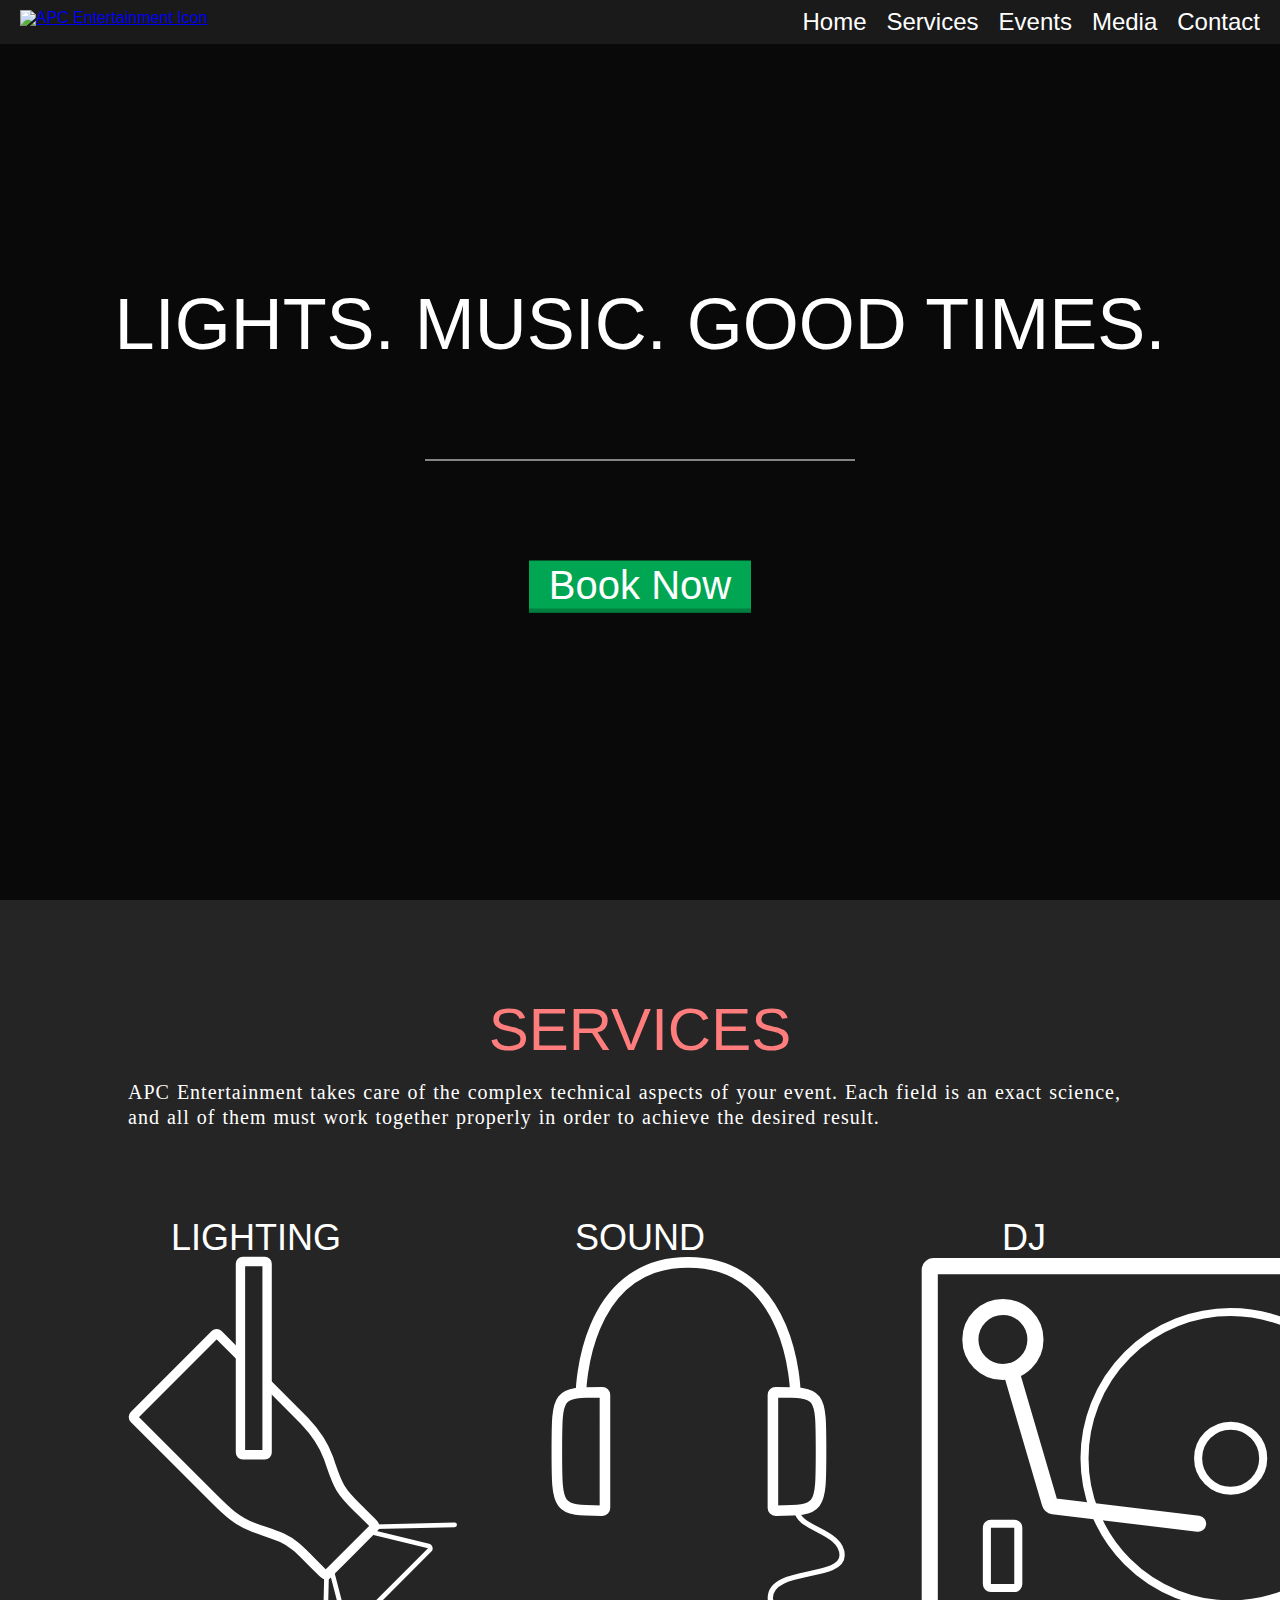
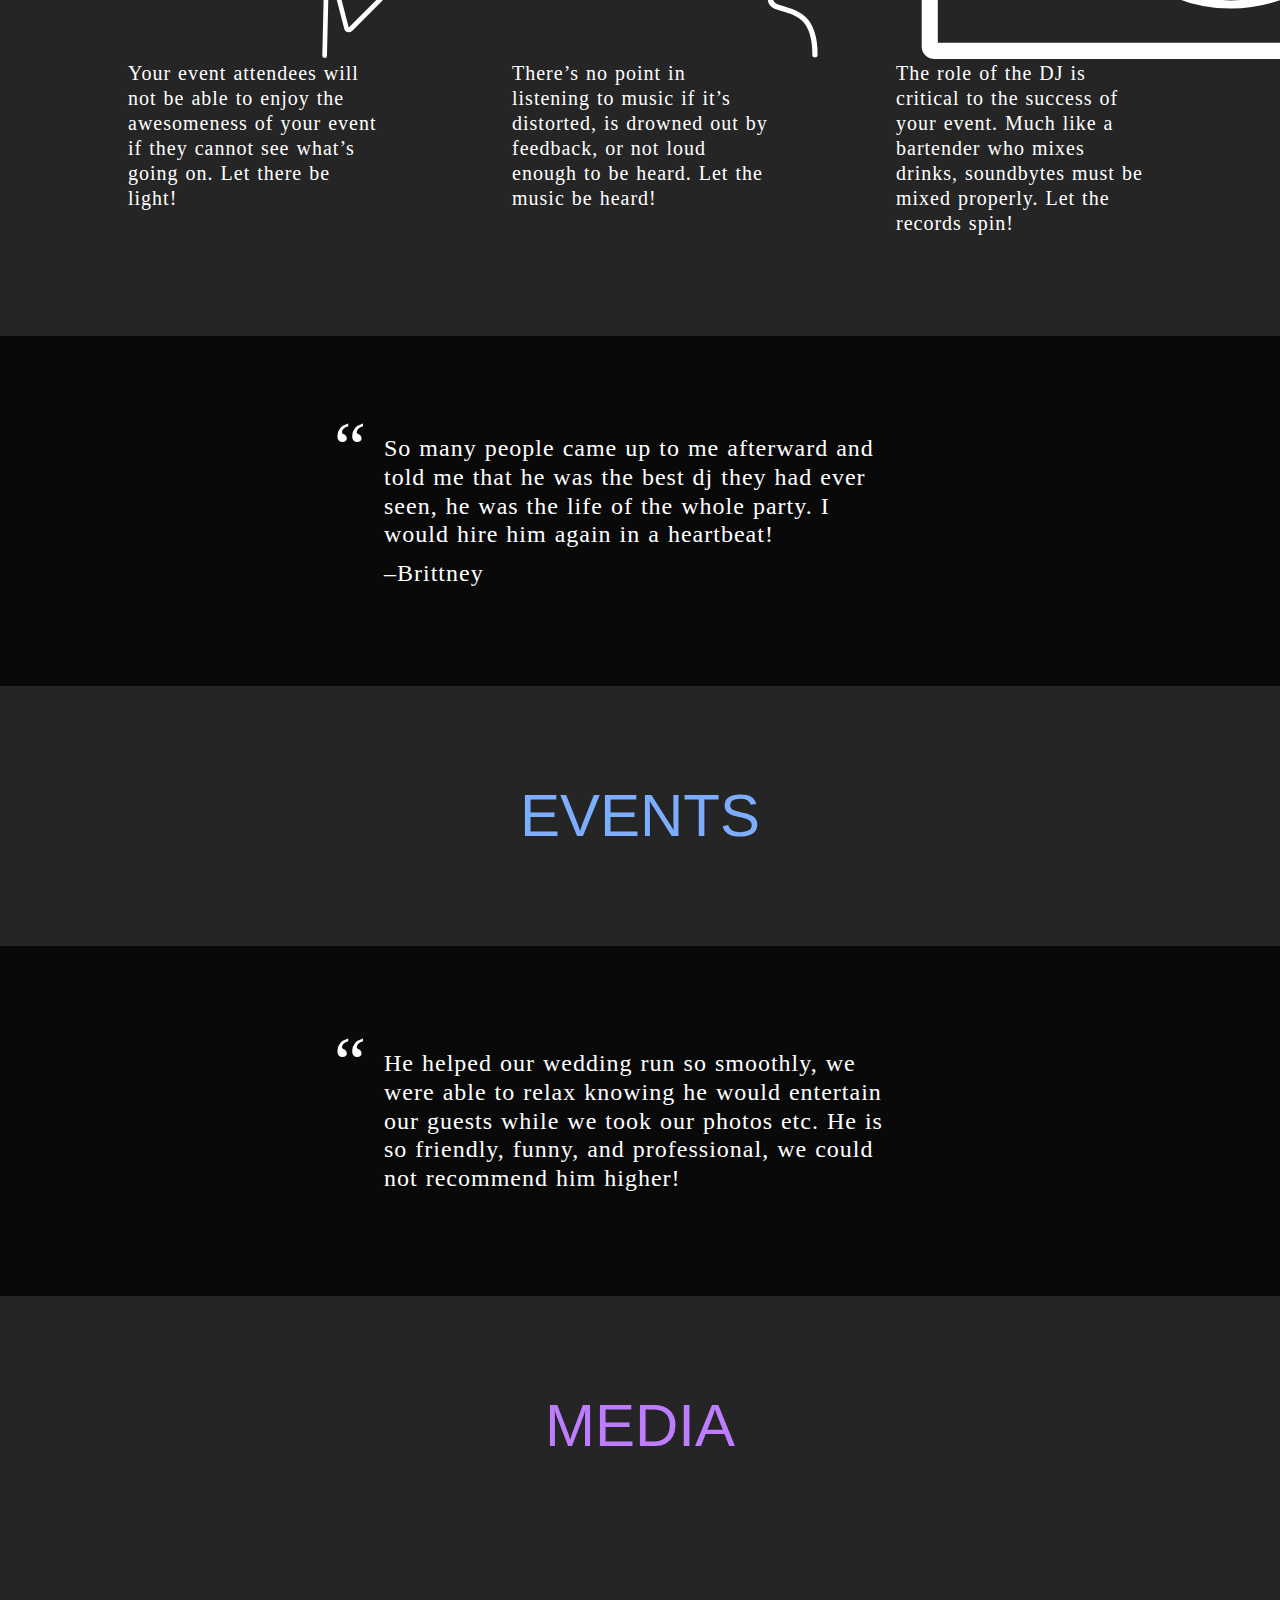
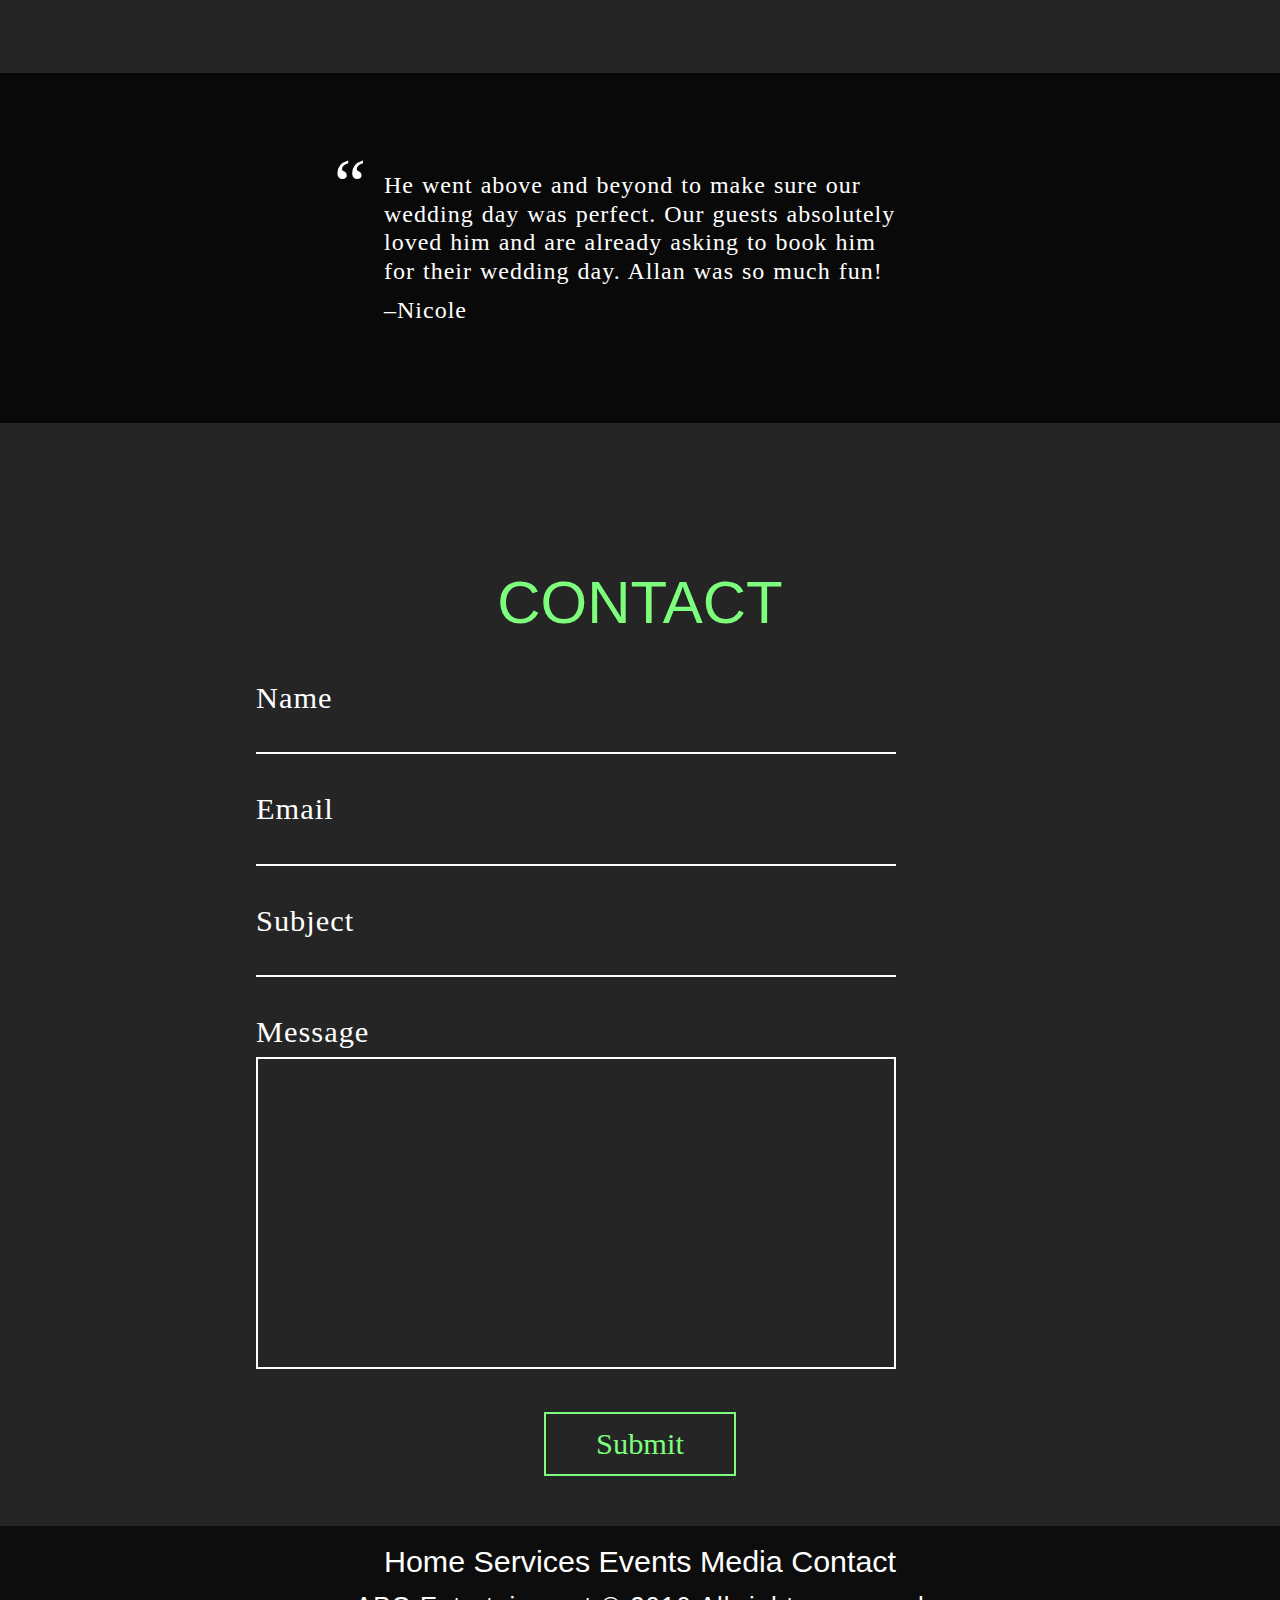
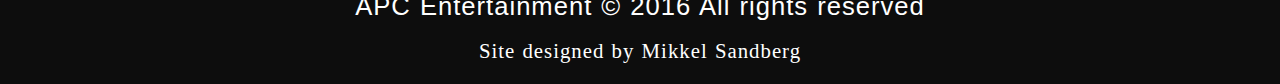
==== index.html @ 5a333c70 "Adding new icons; starting responsive styling" ====
<!DOCTYPE html>
<html lang="en">
<head>
	<meta charset="UTF-8">
	<title>APC Entertainment | DJ and Lighting Services</title>

	<!-- lightbox styles -->
	<link rel="stylesheet" href="stylesheets/lightbox.min.css">
	<!-- calendar styles -->
	<link rel="stylesheet" href="stylesheets/fullcalendar.min.css">
	<!-- main styles - master override -->
	<link href="stylesheets/screen.css" media="screen, projection" rel="stylesheet" type="text/css" />
</head>
<body>
	<nav class="navOuterWrapper">
		<a href="#top" class="homeLink"><img src="images/apc-icon.svg" id="homeIcon" alt="APC Entertainment Icon"></a>
		<!-- <object data="images/apc-icon.svg" type="image/svg+xml" id="homeIcon"><a href="#top" class="homeLink">APC Entertainment</a></object> -->
		<ul class="navInnerWrapper">
			<li class="navItem"><a href="#top">Home</a></li>
			<li class="navItem"><a href="#services">Services</a></li>
			<li class="navItem"><a href="#events">Events</a></li>
			<li class="navItem"><a href="#media">Media</a></li>
			<li class="navItem"><a href="#contact">Contact</a></li>
		</ul>
	</nav>

	<section class="splashSection" id="top">
		<div class="splashBackgroundWrapper"></div>
		<div class="splashTextWrapper">
			<h1>Lights. Music. Good Times.</h1>
			<div class="ctaButtonOuterWrapper">
				<div class="ctaButtonInnerWrapper"><a href="#events">Book Now</a></div>
			</div>
		</div>
	</section>

	<section class="servicesSection" id="services">
		<article class="sectionHeaderWrapper">
			<h2>Services</h2>
			<p class="headerDescription">APC Entertainment takes care of the complex technical aspects of your event. Each field is an exact science, and all of them must work together properly in order to achieve the desired result.</p>
		</article>
		<article class="servicesBlockWrapper">
			<div class="servicesBlock">
				<h3>Lighting</h3>
				<img src="images/lights-icon.svg" alt="lighting icon">
				<p class="servicesDescription">Your event attendees will not be able to enjoy the awesomeness of your event if they cannot see what’s going on. Let there be light!</p>
			</div>
			<div class="servicesBlock">
				<h3>Sound</h3>
				<img src="images/sound-icon.svg" alt="sound icon">
				<p class="servicesDescription">There’s no point in listening to music if it’s distorted, is drowned out by feedback, or not loud enough to be heard. Let the music be heard!</p>
			</div>
			<div class="servicesBlock">
				<h3>DJ</h3>
				<img src="images/dj-icon.svg" alt="dj icon">
				<p class="servicesDescription">The role of the DJ is critical to the success of your event. Much like a bartender who mixes drinks, soundbytes must be mixed properly. Let the records spin!</p>
			</div>
		</article>
	</section>

	<section class="testimonialSection">
		<div class="testimonialBackgroundWrapper" id="testimonialBackgroundWrapper1"></div>
		<blockquote class="testimonialText">So many people came up to me afterward and told me that he was the best dj they had ever seen, he was the life of the whole party. I would hire him again in a heartbeat!<span class="testimonialByline">&ndash;Brittney</span></blockquote>
	</section>

	<section class="eventsSection" id="events">
		<article class="sectionHeaderWrapper">
			<h2>Events</h2>

			<div id="calendar"></div>
		</article>
	</section>

	<section class="testimonialSection">
		<div class="testimonialBackgroundWrapper" id="testimonialBackgroundWrapper2"></div>
		<blockquote class="testimonialText">He helped our wedding run so smoothly, we were able to relax knowing he would entertain our guests while we took our photos etc. He is so friendly, funny, and professional, we could not recommend him higher!</blockquote>
	</section>

	<section class="mediaSection" id="media">
		<article class="sectionHeaderWrapper">
			<h2>Media</h2>
		</article>

		<article class="imageRow">
			<a href="images/apc-photo1.jpg" data-lightbox="apcPhotos"><img src="images/apc-photo1-thumbnail.jpg" alt=""></a>
			<a href="images/apc-photo2.jpg" data-lightbox="apcPhotos"><img src="images/apc-photo2-thumbnail.jpg" alt=""></a>
			<a href="images/apc-photo3.jpg" data-lightbox="apcPhotos"><img src="images/apc-photo3-thumbnail.jpg" alt=""></a>
			<a href="images/apc-photo4.jpg" data-lightbox="apcPhotos"><img src="images/apc-photo4-thumbnail.jpg" alt=""></a>
		</article>

		<article class="imageRow">
			<a href="images/apc-photo1.jpg" data-lightbox="apcPhotos"><img src="images/apc-photo1-thumbnail.jpg" alt=""></a>
			<a href="images/apc-photo2.jpg" data-lightbox="apcPhotos"><img src="images/apc-photo2-thumbnail.jpg" alt=""></a>
			<a href="images/apc-photo3.jpg" data-lightbox="apcPhotos"><img src="images/apc-photo3-thumbnail.jpg" alt=""></a>
			<a href="images/apc-photo4.jpg" data-lightbox="apcPhotos"><img src="images/apc-photo4-thumbnail.jpg" alt=""></a>
		</article>

		<article class="imageRow">
			<a href="images/apc-photo1.jpg" data-lightbox="apcPhotos"><img src="images/apc-photo1-thumbnail.jpg" alt=""></a>
			<a href="images/apc-photo2.jpg" data-lightbox="apcPhotos"><img src="images/apc-photo2-thumbnail.jpg" alt=""></a>
			<a href="images/apc-photo3.jpg" data-lightbox="apcPhotos"><img src="images/apc-photo3-thumbnail.jpg" alt=""></a>
			<a href="images/apc-photo4.jpg" data-lightbox="apcPhotos"><img src="images/apc-photo4-thumbnail.jpg" alt=""></a>
		</article>
	</section>

	<section class="testimonialSection">
		<div class="testimonialBackgroundWrapper" id="testimonialBackgroundWrapper3"></div>
		<blockquote class="testimonialText">He went above and beyond to make sure our wedding day was perfect. Our guests absolutely loved him and are already asking to book him for their wedding day. Allan was so much fun!<span class="testimonialByline">&ndash;Nicole</span></blockquote>
	</section>

	<section class="contactSection" id="contact">
		<article class="sectionHeaderWrapper">
			<h2>Contact</h2>
			<form class="invalid" id="contactForm" action="" method="post">
				<div class="contactFormSection" id="nameContactSection">
					<label for="name">Name</label>
					<input type="text" name="name" id="name">
					<p class="errorMessage">This is a required field</p>
				</div>
				<div class="contactFormSection" id="emailContactSection">
					<label for="email">Email</label>
					<input type="email" name="email" id="email" autocomplete="email">
					<p class="errorMessage">Please enter a valid email</p>
				</div>
				<div class="contactFormSection" id="subjectContactSection">
					<label for="subject">Subject</label>
					<input type="text" name="subject" id="subject">
					<p class="errorMessage">This is a required field</p>
				</div>
				<div class="contactFormSection" id="messageContactSection">
					<label for="message">Message</label>
					<textarea id="message" rows="12"></textarea>
					<p class="errorMessage">This is a required field</p>
				</div>
				<div class="contactFormSection" id="submitContactSection">
					<button class="" type="submit">Submit</button>
				</div>
			</form>
		</article>
	</section>

	<footer>
		<ul class="siteMap">
			<li><a href="#top">Home</a></li>
			<li><a href="#services">Services</a></li>
			<li><a href="#events">Events</a></li>
			<li><a href="#media">Media</a></li>
			<li><a href="#contact">Contact</a></li>
		</ul>
		<p class="copyright">APC Entertainment &copy; 2016 All rights reserved</p>
		<p class="byline">Site designed by <a href="http://mikkelsandberg.com" target="_blank">Mikkel Sandberg</a></p>
	</footer>
	
	<!-- jQuery -->
	<script src="js/jquery-2.2.1.min.js"></script>

	<!-- live reload script -->
	<script src="js/live-reload.js"></script>

	<!-- Smoothscroll: https://css-tricks.com/snippets/jquery/smooth-scrolling/ -->
	<script src="js/smooth-scroll.js"></script>

	<!-- lightbox: http://lokeshdhakar.com/projects/lightbox2/ -->
	<script src="js/lightbox.min.js"></script>

	<script>
		lightbox.option({
			'wrapAround': true,
			'disableScrolling': true
		})
	</script>

	<!-- calendar: http://fullcalendar.io/ -->
	<script src="js/moment.min.js"></script>
	<script src="js/fullcalendar.min.js"></script>
	<script src="js/gcal.js"></script>
	<!-- initialize calendar -->
	<script src="js/calendar-init.js"></script>

	<!-- Main page script -->
	<script src="js/page.js"></script>

	<script src="https://use.typekit.net/hqg4hfr.js"></script>
	<script>try{Typekit.load({ async: true });}catch(e){}</script>
</body>
</html>
---- stylesheets/screen.css ----
@charset "UTF-8";
/* Welcome to Compass.
 * In this file you should write your main styles. (or centralize your imports)
 * Import this file using the following HTML or equivalent:
 * <link href="/stylesheets/screen.css" media="screen, projection" rel="stylesheet" type="text/css" /> */
/* line 5, C:/Program Files (x86)/compass.app/lib/ruby/compass_1.0/compass-core-1.0.3/stylesheets/compass/reset/_utilities.scss */
html, body, div, span, applet, object, iframe,
h1,
h2,
h3, h2, h3, h4, h5, h6, p, blockquote, pre,
a, abbr, acronym, address, big, cite, code,
del, dfn, em, img, ins, kbd, q, s, samp,
small, strike, strong, sub, sup, tt, var,
b, u, i, center,
dl, dt, dd, ol, ul, li,
fieldset, form, label, legend,
table, caption, tbody, tfoot, thead, tr, th, td,
article, aside, canvas, details, embed,
figure, figcaption, footer, header, hgroup,
menu, nav, output, ruby, section, summary,
time, mark, audio, video {
  margin: 0;
  padding: 0;
  border: 0;
  font: inherit;
  font-size: 100%;
  vertical-align: baseline;
}

/* line 22, C:/Program Files (x86)/compass.app/lib/ruby/compass_1.0/compass-core-1.0.3/stylesheets/compass/reset/_utilities.scss */
html {
  line-height: 1;
}

/* line 24, C:/Program Files (x86)/compass.app/lib/ruby/compass_1.0/compass-core-1.0.3/stylesheets/compass/reset/_utilities.scss */
ol, ul {
  list-style: none;
}

/* line 26, C:/Program Files (x86)/compass.app/lib/ruby/compass_1.0/compass-core-1.0.3/stylesheets/compass/reset/_utilities.scss */
table {
  border-collapse: collapse;
  border-spacing: 0;
}

/* line 28, C:/Program Files (x86)/compass.app/lib/ruby/compass_1.0/compass-core-1.0.3/stylesheets/compass/reset/_utilities.scss */
caption, th, td {
  text-align: left;
  font-weight: normal;
  vertical-align: middle;
}

/* line 30, C:/Program Files (x86)/compass.app/lib/ruby/compass_1.0/compass-core-1.0.3/stylesheets/compass/reset/_utilities.scss */
q, blockquote {
  quotes: none;
}
/* line 103, C:/Program Files (x86)/compass.app/lib/ruby/compass_1.0/compass-core-1.0.3/stylesheets/compass/reset/_utilities.scss */
q:before, q:after, blockquote:before, blockquote:after {
  content: "";
  content: none;
}

/* line 32, C:/Program Files (x86)/compass.app/lib/ruby/compass_1.0/compass-core-1.0.3/stylesheets/compass/reset/_utilities.scss */
a img {
  border: none;
}

/* line 116, C:/Program Files (x86)/compass.app/lib/ruby/compass_1.0/compass-core-1.0.3/stylesheets/compass/reset/_utilities.scss */
article, aside, details, figcaption, figure, footer, header, hgroup, main, menu, nav, section, summary {
  display: block;
}

/* line 24, ../sass/screen.scss */
h1, h2, h3 {
  font-size: 4.5em;
  text-transform: uppercase;
  text-align: center;
}

/* line 29, ../sass/screen.scss */
h2 {
  font-size: 3.75em;
}

/* line 33, ../sass/screen.scss */
h3 {
  font-size: 2.25em;
}

/* line 37, ../sass/screen.scss */
p,
blockquote,
label {
  font-family: "baskerville-urw", serif;
  font-size: 1.25em;
  line-height: 1.25em;
  word-spacing: 1px;
  letter-spacing: 1px;
}

/* line 49, ../sass/screen.scss */
body {
  font-family: "futura-pt", sans-serif;
  font-size: 16px;
  font-weight: normal;
  color: #fff;
  background-color: #252525;
}

/* line 59, ../sass/screen.scss */
section > * {
  max-width: 1280px;
  margin: 0 auto;
}

/* line 64, ../sass/screen.scss */
.navOuterWrapper {
  position: fixed;
  display: -webkit-flex;
  -webkit-justify-content: space-between;
  display: flex;
  justify-content: space-between;
  background-color: #1a1a1a;
  width: 100%;
  padding: 10px 20px;
  box-sizing: border-box;
  z-index: 100;
}

/* line 77, ../sass/screen.scss */
#homeIcon {
  height: 50px;
  position: relative;
  left: 0;
  top: 0;
}

/* line 84, ../sass/screen.scss */
.navInnerWrapper {
  -webkit-align-self: center;
  align-self: center;
}
/* line 88, ../sass/screen.scss */
.navInnerWrapper .navItem {
  float: left;
  font-size: 1.5em;
}
/* line 92, ../sass/screen.scss */
.navInnerWrapper .navItem + * {
  margin-left: 20px;
}
/* line 96, ../sass/screen.scss */
.navInnerWrapper .navItem a:link, .navInnerWrapper .navItem a:visited {
  color: #fff;
  text-decoration: none;
}

/* line 103, ../sass/screen.scss */
.splashBackgroundWrapper {
  width: 100%;
  max-width: none;
  height: 100vh;
  background-image: url(../images/splash-image.jpg);
  background-size: cover;
  background-repeat: no-repeat;
  background-position: center center;
}
/* line 112, ../sass/screen.scss */
.splashBackgroundWrapper:before {
  content: '';
  display: block;
  width: 100%;
  height: 100vh;
  background-color: #000;
  opacity: 0.75;
}

/* line 121, ../sass/screen.scss */
.splashTextWrapper {
  position: absolute;
  width: 100%;
  max-width: none;
  left: 50%;
  top: 50%;
  transform: translate(-50%, -50%);
  text-align: center;
}

/* line 130, ../sass/screen.scss */
.ctaButtonOuterWrapper {
  width: 430px;
  margin: 100px auto 0;
  border-top: 1px solid #fff;
  padding-top: 100px;
}

/* line 136, ../sass/screen.scss */
.ctaButtonInnerWrapper {
  display: inline-block;
  background-color: #00a651;
  border-bottom: 4px solid #00803e;
}
/* line 141, ../sass/screen.scss */
.ctaButtonInnerWrapper a:link, .ctaButtonInnerWrapper a:visited {
  display: inline-block;
  color: #fff;
  font-size: 2.5em;
  line-height: 1em;
  text-decoration: none;
  padding: 4px 20px;
}

/* line 151, ../sass/screen.scss */
.sectionHeaderWrapper {
  padding-top: 100px;
}
/* line 154, ../sass/screen.scss */
.sectionHeaderWrapper .headerDescription {
  margin-top: 20px;
}

/* line 160, ../sass/screen.scss */
#services .sectionHeaderWrapper,
#services .servicesBlockWrapper {
  width: 80%;
}
/* line 165, ../sass/screen.scss */
#services h2 {
  color: #ff7d7d;
}

/* line 170, ../sass/screen.scss */
#events h2 {
  color: #7cadff;
}

/* line 175, ../sass/screen.scss */
#media h2 {
  color: #be7dff;
}

/* line 180, ../sass/screen.scss */
#contact h2 {
  color: #7dff7d;
}

/* line 185, ../sass/screen.scss */
.servicesBlockWrapper {
  display: flex;
  justify-content: space-between;
  margin: 90px auto 0;
}

/* line 190, ../sass/screen.scss */
.servicesBlock {
  float: left;
  width: 25%;
}
/* line 194, ../sass/screen.scss */
.servicesBlock img {
  display: block;
  min-height: 405px;
  margin: 0 auto;
}

/* line 200, ../sass/screen.scss */
.servicesBlock:nth-child(2) {
  padding: 0 12.5%;
}

/* line 204, ../sass/screen.scss */
.testimonialSection {
  position: relative;
  margin: 100px 0 0;
  height: 350px;
}
/* line 209, ../sass/screen.scss */
.testimonialSection .testimonialBackgroundWrapper {
  width: 100%;
  max-width: none;
  height: inherit;
  background-size: cover;
  background-position: center center;
  background-repeat: no-repeat;
}
/* line 217, ../sass/screen.scss */
.testimonialSection .testimonialBackgroundWrapper:before {
  content: '';
  display: block;
  width: 100%;
  height: 100%;
  background-color: #000;
  opacity: 0.75;
}
/* line 226, ../sass/screen.scss */
.testimonialSection .testimonialBackgroundWrapper#testimonialBackgroundWrapper1 {
  background-image: url(../images/testimonial-image1.jpg);
}
/* line 229, ../sass/screen.scss */
.testimonialSection .testimonialBackgroundWrapper#testimonialBackgroundWrapper2 {
  background-image: url(../images/testimonial-image2.jpg);
}
/* line 232, ../sass/screen.scss */
.testimonialSection .testimonialBackgroundWrapper#testimonialBackgroundWrapper3 {
  background-image: url(../images/testimonial-image3.jpg);
}

/* line 238, ../sass/screen.scss */
.testimonialText {
  position: absolute;
  font-size: 1.5em;
  line-height: 1.2em;
  width: 40%;
  top: 50%;
  left: 50%;
  -webkit-transform: translate(-50%, -50%);
  transform: translate(-50%, -50%);
}
/* line 248, ../sass/screen.scss */
.testimonialText:before {
  content: '\“';
  display: block;
  position: absolute;
  left: -50px;
  font-size: 3em;
}
/* line 256, ../sass/screen.scss */
.testimonialText .testimonialByline {
  display: block;
  margin-top: 10px;
}

/* line 262, ../sass/screen.scss */
#calendar {
  width: 60%;
  margin: 30px auto 0;
}
/* line 266, ../sass/screen.scss */
#calendar th,
#calendar td {
  border-width: 5px;
}
/* line 271, ../sass/screen.scss */
#calendar .fc-toolbar {
  border: 5px solid #fff;
  border-bottom: 0;
  margin-bottom: 0;
  padding: 5px 0;
}
/* line 277, ../sass/screen.scss */
#calendar .fc-toolbar h2 {
  font-size: 2.5em;
  color: #fff;
  text-transform: capitalize;
}
/* line 283, ../sass/screen.scss */
#calendar .fc-toolbar button.fc-button {
  background: 0;
  box-shadow: none;
  border: 0;
  height: 3em;
  padding: 0;
}
/* line 290, ../sass/screen.scss */
#calendar .fc-toolbar button.fc-button:focus {
  outline: none;
}
/* line 294, ../sass/screen.scss */
#calendar .fc-toolbar button.fc-button .fc-icon {
  color: #fff;
  background: 0;
  width: 3em;
  height: 3em;
  margin: 0;
}
/* line 301, ../sass/screen.scss */
#calendar .fc-toolbar button.fc-button .fc-icon:after {
  top: 0;
  font-size: 3em;
  font-weight: 100;
  line-height: 1em;
  margin: 0;
}
/* line 314, ../sass/screen.scss */
#calendar .fc-day-header {
  font-size: 1.25em;
  padding: 10px;
  opacity: 0.3;
}
/* line 320, ../sass/screen.scss */
#calendar .fc-day-number {
  font-size: 1.5em;
  padding: 5px;
}

/* line 340, ../sass/screen.scss */
#media .sectionHeaderWrapper {
  margin-bottom: 40px;
}

/* line 344, ../sass/screen.scss */
.imageRow {
  overflow: hidden;
}
/* line 347, ../sass/screen.scss */
.imageRow img {
  float: left;
  width: 23%;
  margin: 0 1% 2%;
  box-sizing: border-box;
  opacity: 0.33;
  transition: opacity 0.2s ease-in-out;
  cursor: pointer;
}
/* line 356, ../sass/screen.scss */
.imageRow img:hover {
  opacity: 1;
}

/* line 362, ../sass/screen.scss */
#contactForm {
  width: 50%;
  margin: 50px auto 50px 20%;
}
/* line 366, ../sass/screen.scss */
#contactForm .contactFormSection {
  position: relative;
}
/* line 370, ../sass/screen.scss */
#contactForm .contactFormSection.error label,
#contactForm .contactFormSection.error input,
#contactForm .contactFormSection.error textarea {
  color: #ff7d7d;
  border-color: #ff7d7d;
}
/* line 377, ../sass/screen.scss */
#contactForm .contactFormSection.error .errorMessage {
  display: block;
}
/* line 382, ../sass/screen.scss */
#contactForm .contactFormSection + * {
  margin-top: 40px;
}
/* line 386, ../sass/screen.scss */
#contactForm .contactFormSection .errorMessage {
  display: none;
  font-size: 1.5em;
  line-height: 1em;
  color: #ff7d7d;
  text-align: center;
  position: absolute;
  left: 100%;
  top: 50%;
  -webkit-transform: translateY(-50%);
  transform: translateY(-50%);
  width: 30%;
  margin-left: 20px;
  padding: 5px 10px;
  border: 2px solid #ff7d7d;
}
/* line 402, ../sass/screen.scss */
#contactForm .contactFormSection .errorMessage:before, #contactForm .contactFormSection .errorMessage:after {
  content: '';
  position: absolute;
  top: 50%;
  right: 100%;
  -webkit-transform: translateY(-50%);
  transform: translateY(-50%);
  border: solid transparent;
}
/* line 413, ../sass/screen.scss */
#contactForm .contactFormSection .errorMessage:before {
  border-right-color: #ff7d7d;
  border-width: 18px;
}
/* line 418, ../sass/screen.scss */
#contactForm .contactFormSection .errorMessage:after {
  border-right-color: #252525;
  border-width: 15px;
}
/* line 425, ../sass/screen.scss */
#contactForm #messageContactSection {
  margin-top: 100px;
}
/* line 429, ../sass/screen.scss */
#contactForm #submitContactSection {
  text-align: center;
  margin-left: 20%;
}
/* line 433, ../sass/screen.scss */
#contactForm #submitContactSection button {
  font-family: "baskerville-urw", serif;
  font-size: 1.9em;
  line-height: 1em;
  color: #7dff7d;
  background: none;
  border: 2px solid #7dff7d;
  padding: 15px 50px;
  cursor: pointer;
}
/* line 443, ../sass/screen.scss */
#contactForm #submitContactSection button:focus {
  outline: none;
}
/* line 447, ../sass/screen.scss */
#contactForm #submitContactSection button.disabled {
  color: #404040;
  border-color: #404040;
  cursor: not-allowed;
}
/* line 455, ../sass/screen.scss */
#contactForm label {
  display: block;
  font-size: 1.9em;
  line-height: 1em;
  float: left;
  width: 20%;
}
/* line 463, ../sass/screen.scss */
#contactForm input,
#contactForm textarea {
  font-family: "futura-pt", sans-serif;
  font-size: 1.6em;
  line-height: 1em;
  text-indent: 5px;
  color: #fff;
  background: none;
  border: none;
  border-bottom: 2px solid #fff;
  padding: 0;
  width: 80%;
  box-sizing: border-box;
}
/* line 477, ../sass/screen.scss */
#contactForm input:focus,
#contactForm textarea:focus {
  outline: none;
}
/* line 482, ../sass/screen.scss */
#contactForm textarea {
  resize: none;
  border: 2px solid #fff;
}

/* line 488, ../sass/screen.scss */
footer {
  background-color: #0d0d0d;
  padding: 20px 0;
  text-align: center;
}
/* line 493, ../sass/screen.scss */
footer .siteMap {
  display: flex;
  justify-content: space-between;
  margin: 0 auto;
  width: 40%;
}
/* line 499, ../sass/screen.scss */
footer .siteMap li a:link,
footer .siteMap li a:visited {
  color: #fff;
  font-size: 1.9em;
  text-decoration: none;
}
/* line 507, ../sass/screen.scss */
footer .copyright {
  font-family: "futura-pt", sans-serif;
  font-size: 1.6em;
  line-height: 1.6em;
  margin: 10px 0;
}
/* line 516, ../sass/screen.scss */
footer .byline {
  font-size: 1.3em;
  line-height: 1.3em;
}
/* line 520, ../sass/screen.scss */
footer .byline a:link,
footer .byline a:visited {
  color: #fff;
  text-decoration: none;
}

/***** Media Queries *****/
@media only screen and (max-width: 1280px) {
  /* line 530, ../sass/screen.scss */
  #contact {
    margin: 50px auto;
  }

  /* line 535, ../sass/screen.scss */
  #contactForm label {
    float: none;
    width: 100%;
    margin-bottom: 10px;
  }
  /* line 541, ../sass/screen.scss */
  #contactForm input,
  #contactForm textarea {
    width: 100%;
  }
  /* line 546, ../sass/screen.scss */
  #contactForm #messageContactSection {
    margin-top: 40px;
  }
}
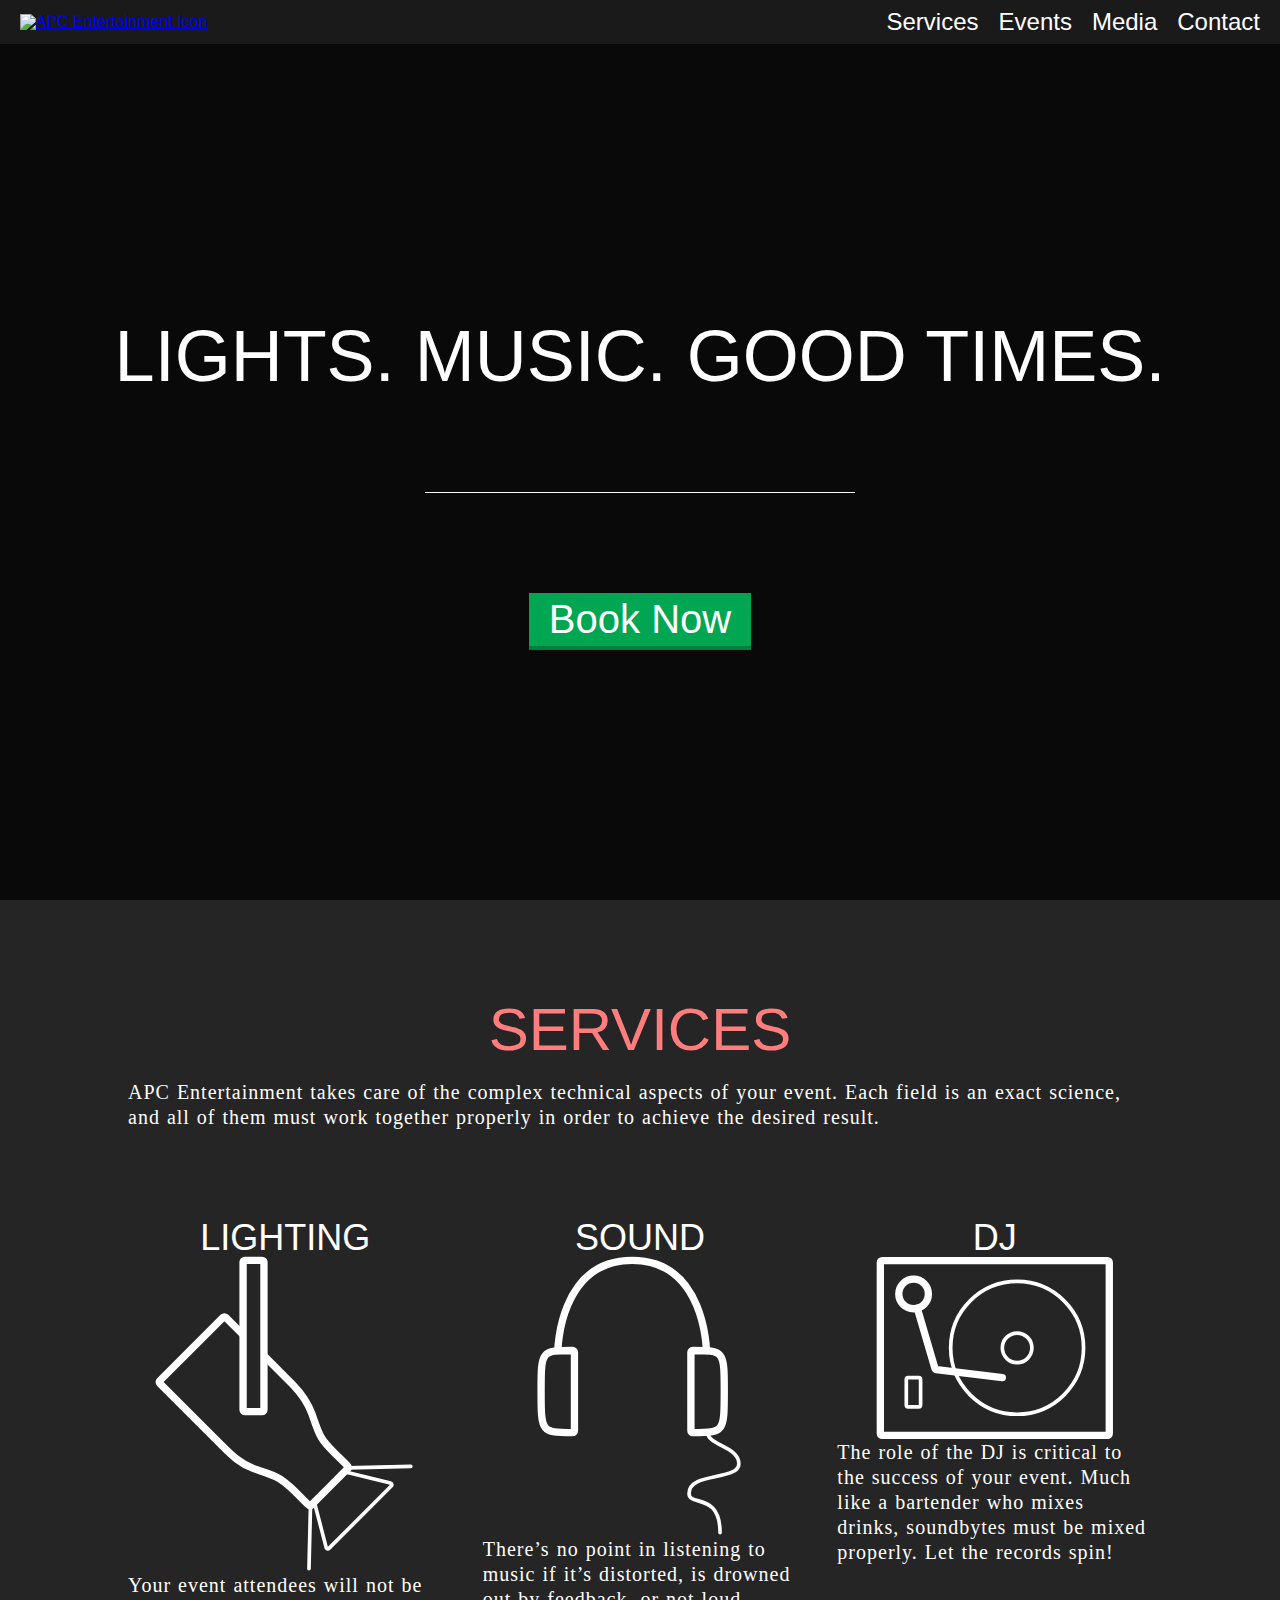
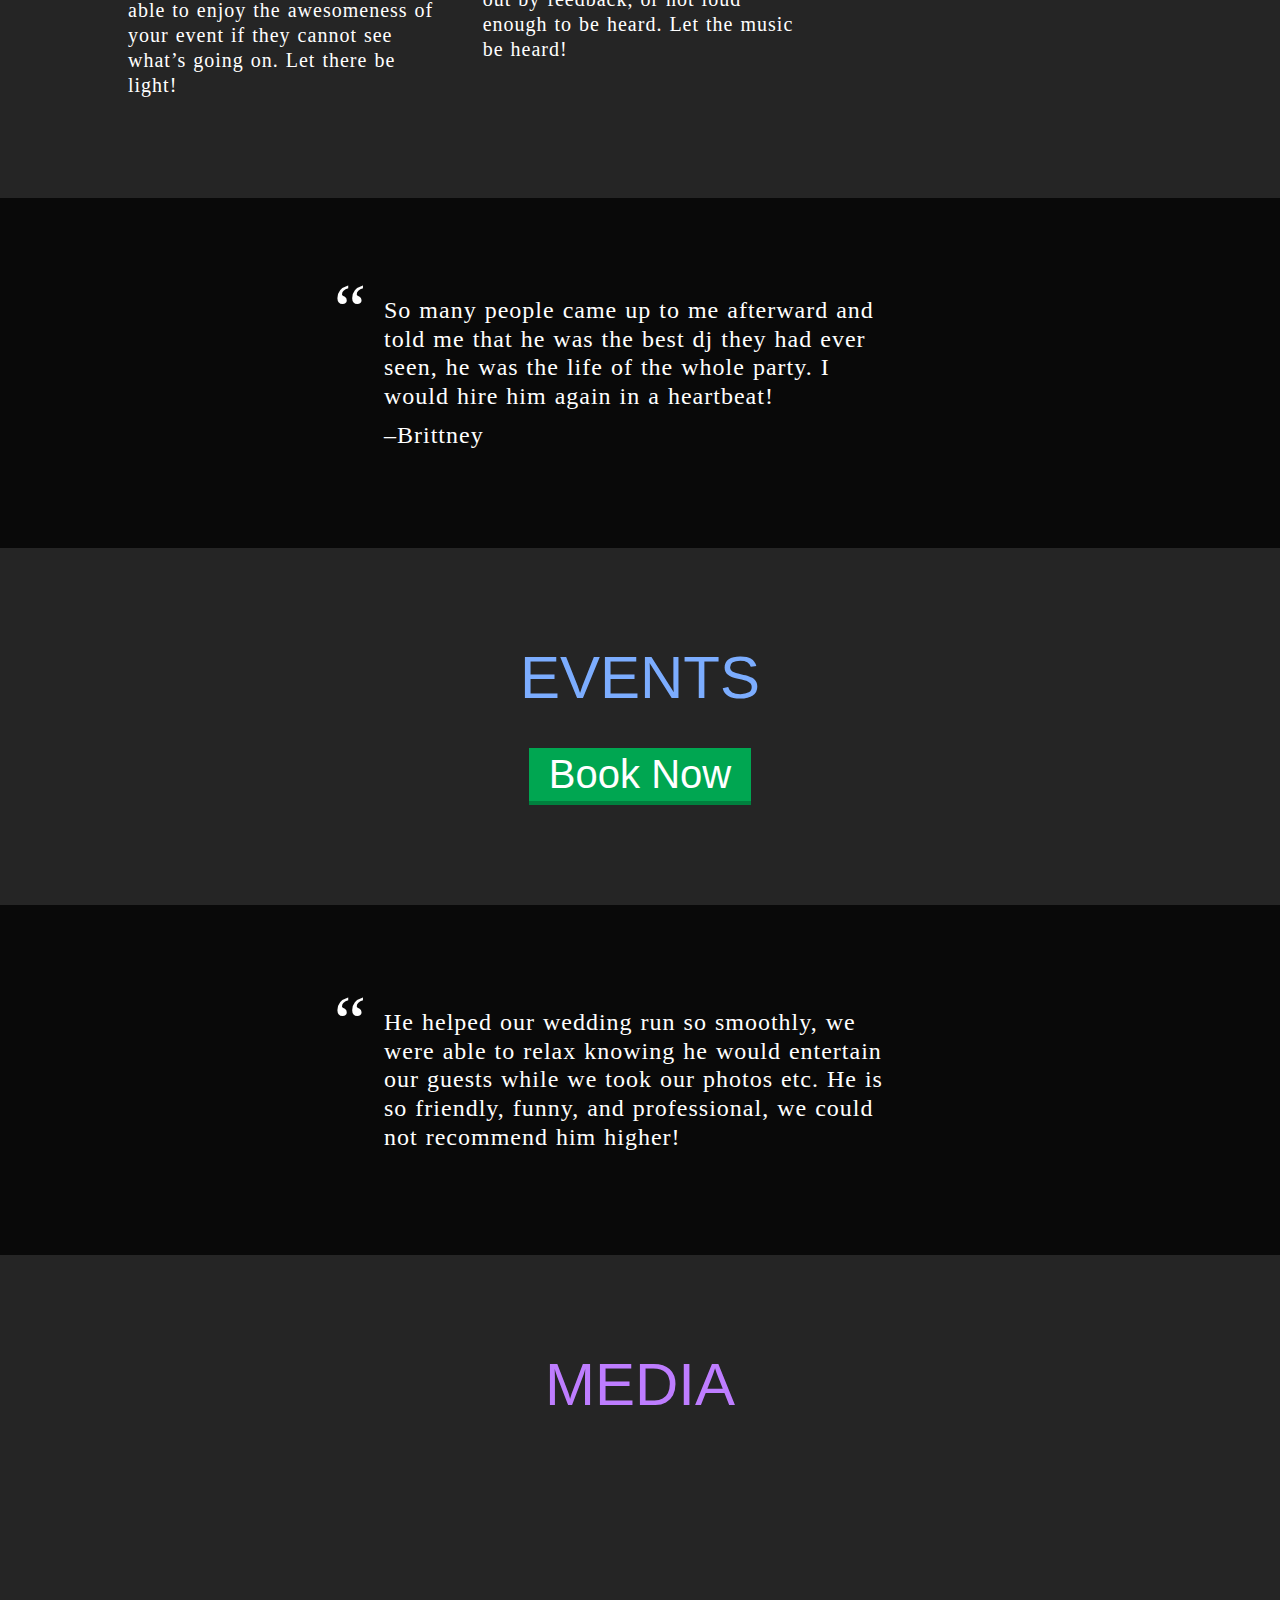
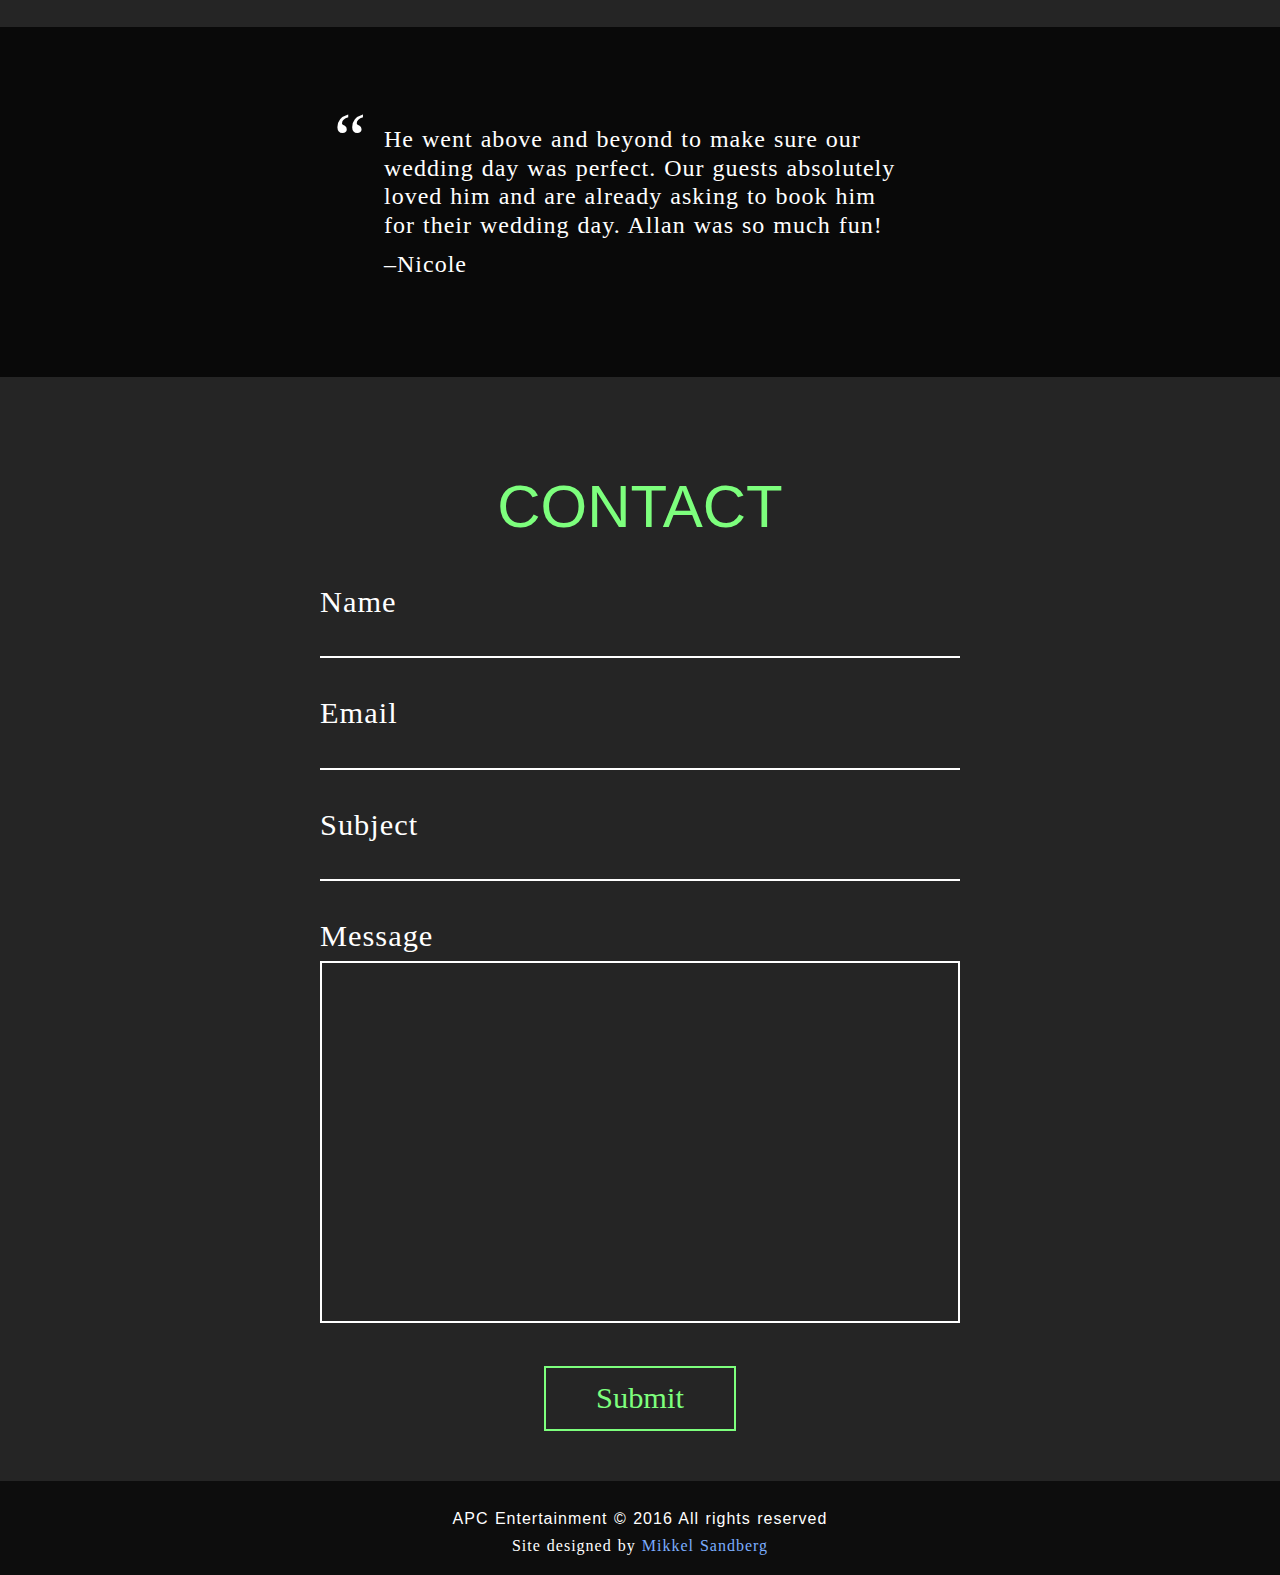
==== commit f54d9338: "adding form submit php file; more responsive fixes" ====
--- a/index.html
+++ b/index.html
@@ -2,6 +2,7 @@
 <html lang="en">
 <head>
 	<meta charset="UTF-8">
+	<meta name="viewport" content="width=device-width, initial-scale=1">
 	<title>APC Entertainment | DJ and Lighting Services</title>
 
 	<!-- lightbox styles -->
@@ -10,13 +11,15 @@
 	<link rel="stylesheet" href="stylesheets/fullcalendar.min.css">
 	<!-- main styles - master override -->
 	<link href="stylesheets/screen.css" media="screen, projection" rel="stylesheet" type="text/css" />
+
+	<!-- Font Awesome -->
+	<script src="https://use.fontawesome.com/380ccfc68c.js"></script>
 </head>
 <body>
 	<nav class="navOuterWrapper">
 		<a href="#top" class="homeLink"><img src="images/apc-icon.svg" id="homeIcon" alt="APC Entertainment Icon"></a>
-		<!-- <object data="images/apc-icon.svg" type="image/svg+xml" id="homeIcon"><a href="#top" class="homeLink">APC Entertainment</a></object> -->
+		<div class="mobileMenuButton"></div>
 		<ul class="navInnerWrapper">
-			<li class="navItem"><a href="#top">Home</a></li>
 			<li class="navItem"><a href="#services">Services</a></li>
 			<li class="navItem"><a href="#events">Events</a></li>
 			<li class="navItem"><a href="#media">Media</a></li>
@@ -66,9 +69,19 @@
 	<section class="eventsSection" id="events">
 		<article class="sectionHeaderWrapper">
 			<h2>Events</h2>
+		</article>
 
-			<div id="calendar"></div>
-		</article>
+		<div class="mobileView">
+			<div class="ctaButtonOuterWrapper">
+			<div class="ctaButtonInnerWrapper"><a href="#">Check Availability</a></div>
+		</div>
+		</div>
+
+		<div class="ctaButtonOuterWrapper">
+			<div class="ctaButtonInnerWrapper"><a href="#">Book Now</a></div>
+		</div>
+
+		<div id="calendar"></div>
 	</section>
 
 	<section class="testimonialSection">
@@ -81,26 +94,17 @@
 			<h2>Media</h2>
 		</article>
 
-		<article class="imageRow">
+		<article class="imageGallery">
 			<a href="images/apc-photo1.jpg" data-lightbox="apcPhotos"><img src="images/apc-photo1-thumbnail.jpg" alt=""></a>
 			<a href="images/apc-photo2.jpg" data-lightbox="apcPhotos"><img src="images/apc-photo2-thumbnail.jpg" alt=""></a>
 			<a href="images/apc-photo3.jpg" data-lightbox="apcPhotos"><img src="images/apc-photo3-thumbnail.jpg" alt=""></a>
 			<a href="images/apc-photo4.jpg" data-lightbox="apcPhotos"><img src="images/apc-photo4-thumbnail.jpg" alt=""></a>
+			<a href="images/apc-photo5.jpg" data-lightbox="apcPhotos"><img src="images/apc-photo5-thumbnail.jpg" alt=""></a>
+			<a href="images/apc-photo6.jpg" data-lightbox="apcPhotos"><img src="images/apc-photo6-thumbnail.jpg" alt=""></a>
+			<a href="images/apc-photo7.jpg" data-lightbox="apcPhotos"><img src="images/apc-photo7-thumbnail.jpg" alt=""></a>
+			<a href="images/apc-photo8.jpg" data-lightbox="apcPhotos"><img src="images/apc-photo8-thumbnail.jpg" alt=""></a>
 		</article>
-
-		<article class="imageRow">
-			<a href="images/apc-photo1.jpg" data-lightbox="apcPhotos"><img src="images/apc-photo1-thumbnail.jpg" alt=""></a>
-			<a href="images/apc-photo2.jpg" data-lightbox="apcPhotos"><img src="images/apc-photo2-thumbnail.jpg" alt=""></a>
-			<a href="images/apc-photo3.jpg" data-lightbox="apcPhotos"><img src="images/apc-photo3-thumbnail.jpg" alt=""></a>
-			<a href="images/apc-photo4.jpg" data-lightbox="apcPhotos"><img src="images/apc-photo4-thumbnail.jpg" alt=""></a>
-		</article>
-
-		<article class="imageRow">
-			<a href="images/apc-photo1.jpg" data-lightbox="apcPhotos"><img src="images/apc-photo1-thumbnail.jpg" alt=""></a>
-			<a href="images/apc-photo2.jpg" data-lightbox="apcPhotos"><img src="images/apc-photo2-thumbnail.jpg" alt=""></a>
-			<a href="images/apc-photo3.jpg" data-lightbox="apcPhotos"><img src="images/apc-photo3-thumbnail.jpg" alt=""></a>
-			<a href="images/apc-photo4.jpg" data-lightbox="apcPhotos"><img src="images/apc-photo4-thumbnail.jpg" alt=""></a>
-		</article>
+			
 	</section>
 
 	<section class="testimonialSection">
@@ -111,11 +115,11 @@
 	<section class="contactSection" id="contact">
 		<article class="sectionHeaderWrapper">
 			<h2>Contact</h2>
-			<form class="invalid" id="contactForm" action="" method="post">
+			<form class="invalid" id="contactForm" action="sendForm.php" method="POST">
 				<div class="contactFormSection" id="nameContactSection">
 					<label for="name">Name</label>
 					<input type="text" name="name" id="name">
-					<p class="errorMessage">This is a required field</p>
+					<p class="errorMessage">Please enter your name</p>
 				</div>
 				<div class="contactFormSection" id="emailContactSection">
 					<label for="email">Email</label>
@@ -125,28 +129,21 @@
 				<div class="contactFormSection" id="subjectContactSection">
 					<label for="subject">Subject</label>
 					<input type="text" name="subject" id="subject">
-					<p class="errorMessage">This is a required field</p>
+					<p class="errorMessage">Please enter a subject</p>
 				</div>
 				<div class="contactFormSection" id="messageContactSection">
-					<label for="message">Message</label>
-					<textarea id="message" rows="12"></textarea>
-					<p class="errorMessage">This is a required field</p>
+					<label for="body">Message</label>
+					<textarea name="body" id="body" rows="12"></textarea>
+					<p class="errorMessage">Please write a message</p>
 				</div>
 				<div class="contactFormSection" id="submitContactSection">
-					<button class="" type="submit">Submit</button>
+					<button type="submit">Submit</button>
 				</div>
 			</form>
 		</article>
 	</section>
 
 	<footer>
-		<ul class="siteMap">
-			<li><a href="#top">Home</a></li>
-			<li><a href="#services">Services</a></li>
-			<li><a href="#events">Events</a></li>
-			<li><a href="#media">Media</a></li>
-			<li><a href="#contact">Contact</a></li>
-		</ul>
 		<p class="copyright">APC Entertainment &copy; 2016 All rights reserved</p>
 		<p class="byline">Site designed by <a href="http://mikkelsandberg.com" target="_blank">Mikkel Sandberg</a></p>
 	</footer>
--- a/stylesheets/screen.css
+++ b/stylesheets/screen.css
@@ -1,606 +1 @@
-@charset "UTF-8";
-/* Welcome to Compass.
- * In this file you should write your main styles. (or centralize your imports)
- * Import this file using the following HTML or equivalent:
- * <link href="/stylesheets/screen.css" media="screen, projection" rel="stylesheet" type="text/css" /> */
-/* line 5, C:/Program Files (x86)/compass.app/lib/ruby/compass_1.0/compass-core-1.0.3/stylesheets/compass/reset/_utilities.scss */
-html, body, div, span, applet, object, iframe,
-h1,
-h2,
-h3, h2, h3, h4, h5, h6, p, blockquote, pre,
-a, abbr, acronym, address, big, cite, code,
-del, dfn, em, img, ins, kbd, q, s, samp,
-small, strike, strong, sub, sup, tt, var,
-b, u, i, center,
-dl, dt, dd, ol, ul, li,
-fieldset, form, label, legend,
-table, caption, tbody, tfoot, thead, tr, th, td,
-article, aside, canvas, details, embed,
-figure, figcaption, footer, header, hgroup,
-menu, nav, output, ruby, section, summary,
-time, mark, audio, video {
-  margin: 0;
-  padding: 0;
-  border: 0;
-  font: inherit;
-  font-size: 100%;
-  vertical-align: baseline;
-}
-
-/* line 22, C:/Program Files (x86)/compass.app/lib/ruby/compass_1.0/compass-core-1.0.3/stylesheets/compass/reset/_utilities.scss */
-html {
-  line-height: 1;
-}
-
-/* line 24, C:/Program Files (x86)/compass.app/lib/ruby/compass_1.0/compass-core-1.0.3/stylesheets/compass/reset/_utilities.scss */
-ol, ul {
-  list-style: none;
-}
-
-/* line 26, C:/Program Files (x86)/compass.app/lib/ruby/compass_1.0/compass-core-1.0.3/stylesheets/compass/reset/_utilities.scss */
-table {
-  border-collapse: collapse;
-  border-spacing: 0;
-}
-
-/* line 28, C:/Program Files (x86)/compass.app/lib/ruby/compass_1.0/compass-core-1.0.3/stylesheets/compass/reset/_utilities.scss */
-caption, th, td {
-  text-align: left;
-  font-weight: normal;
-  vertical-align: middle;
-}
-
-/* line 30, C:/Program Files (x86)/compass.app/lib/ruby/compass_1.0/compass-core-1.0.3/stylesheets/compass/reset/_utilities.scss */
-q, blockquote {
-  quotes: none;
-}
-/* line 103, C:/Program Files (x86)/compass.app/lib/ruby/compass_1.0/compass-core-1.0.3/stylesheets/compass/reset/_utilities.scss */
-q:before, q:after, blockquote:before, blockquote:after {
-  content: "";
-  content: none;
-}
-
-/* line 32, C:/Program Files (x86)/compass.app/lib/ruby/compass_1.0/compass-core-1.0.3/stylesheets/compass/reset/_utilities.scss */
-a img {
-  border: none;
-}
-
-/* line 116, C:/Program Files (x86)/compass.app/lib/ruby/compass_1.0/compass-core-1.0.3/stylesheets/compass/reset/_utilities.scss */
-article, aside, details, figcaption, figure, footer, header, hgroup, main, menu, nav, section, summary {
-  display: block;
-}
-
-/* line 24, ../sass/screen.scss */
-h1, h2, h3 {
-  font-size: 4.5em;
-  text-transform: uppercase;
-  text-align: center;
-}
-
-/* line 29, ../sass/screen.scss */
-h2 {
-  font-size: 3.75em;
-}
-
-/* line 33, ../sass/screen.scss */
-h3 {
-  font-size: 2.25em;
-}
-
-/* line 37, ../sass/screen.scss */
-p,
-blockquote,
-label {
-  font-family: "baskerville-urw", serif;
-  font-size: 1.25em;
-  line-height: 1.25em;
-  word-spacing: 1px;
-  letter-spacing: 1px;
-}
-
-/* line 49, ../sass/screen.scss */
-body {
-  font-family: "futura-pt", sans-serif;
-  font-size: 16px;
-  font-weight: normal;
-  color: #fff;
-  background-color: #252525;
-}
-
-/* line 59, ../sass/screen.scss */
-section > * {
-  max-width: 1280px;
-  margin: 0 auto;
-}
-
-/* line 64, ../sass/screen.scss */
-.navOuterWrapper {
-  position: fixed;
-  display: -webkit-flex;
-  -webkit-justify-content: space-between;
-  display: flex;
-  justify-content: space-between;
-  background-color: #1a1a1a;
-  width: 100%;
-  padding: 10px 20px;
-  box-sizing: border-box;
-  z-index: 100;
-}
-
-/* line 77, ../sass/screen.scss */
-#homeIcon {
-  height: 50px;
-  position: relative;
-  left: 0;
-  top: 0;
-}
-
-/* line 84, ../sass/screen.scss */
-.navInnerWrapper {
-  -webkit-align-self: center;
-  align-self: center;
-}
-/* line 88, ../sass/screen.scss */
-.navInnerWrapper .navItem {
-  float: left;
-  font-size: 1.5em;
-}
-/* line 92, ../sass/screen.scss */
-.navInnerWrapper .navItem + * {
-  margin-left: 20px;
-}
-/* line 96, ../sass/screen.scss */
-.navInnerWrapper .navItem a:link, .navInnerWrapper .navItem a:visited {
-  color: #fff;
-  text-decoration: none;
-}
-
-/* line 103, ../sass/screen.scss */
-.splashBackgroundWrapper {
-  width: 100%;
-  max-width: none;
-  height: 100vh;
-  background-image: url(../images/splash-image.jpg);
-  background-size: cover;
-  background-repeat: no-repeat;
-  background-position: center center;
-}
-/* line 112, ../sass/screen.scss */
-.splashBackgroundWrapper:before {
-  content: '';
-  display: block;
-  width: 100%;
-  height: 100vh;
-  background-color: #000;
-  opacity: 0.75;
-}
-
-/* line 121, ../sass/screen.scss */
-.splashTextWrapper {
-  position: absolute;
-  width: 100%;
-  max-width: none;
-  left: 50%;
-  top: 50%;
-  transform: translate(-50%, -50%);
-  text-align: center;
-}
-
-/* line 130, ../sass/screen.scss */
-.ctaButtonOuterWrapper {
-  width: 430px;
-  margin: 100px auto 0;
-  border-top: 1px solid #fff;
-  padding-top: 100px;
-}
-
-/* line 136, ../sass/screen.scss */
-.ctaButtonInnerWrapper {
-  display: inline-block;
-  background-color: #00a651;
-  border-bottom: 4px solid #00803e;
-}
-/* line 141, ../sass/screen.scss */
-.ctaButtonInnerWrapper a:link, .ctaButtonInnerWrapper a:visited {
-  display: inline-block;
-  color: #fff;
-  font-size: 2.5em;
-  line-height: 1em;
-  text-decoration: none;
-  padding: 4px 20px;
-}
-
-/* line 151, ../sass/screen.scss */
-.sectionHeaderWrapper {
-  padding-top: 100px;
-}
-/* line 154, ../sass/screen.scss */
-.sectionHeaderWrapper .headerDescription {
-  margin-top: 20px;
-}
-
-/* line 160, ../sass/screen.scss */
-#services .sectionHeaderWrapper,
-#services .servicesBlockWrapper {
-  width: 80%;
-}
-/* line 165, ../sass/screen.scss */
-#services h2 {
-  color: #ff7d7d;
-}
-
-/* line 170, ../sass/screen.scss */
-#events h2 {
-  color: #7cadff;
-}
-
-/* line 175, ../sass/screen.scss */
-#media h2 {
-  color: #be7dff;
-}
-
-/* line 180, ../sass/screen.scss */
-#contact h2 {
-  color: #7dff7d;
-}
-
-/* line 185, ../sass/screen.scss */
-.servicesBlockWrapper {
-  display: flex;
-  justify-content: space-between;
-  margin: 90px auto 0;
-}
-
-/* line 190, ../sass/screen.scss */
-.servicesBlock {
-  float: left;
-  width: 25%;
-}
-/* line 194, ../sass/screen.scss */
-.servicesBlock img {
-  display: block;
-  min-height: 405px;
-  margin: 0 auto;
-}
-
-/* line 200, ../sass/screen.scss */
-.servicesBlock:nth-child(2) {
-  padding: 0 12.5%;
-}
-
-/* line 204, ../sass/screen.scss */
-.testimonialSection {
-  position: relative;
-  margin: 100px 0 0;
-  height: 350px;
-}
-/* line 209, ../sass/screen.scss */
-.testimonialSection .testimonialBackgroundWrapper {
-  width: 100%;
-  max-width: none;
-  height: inherit;
-  background-size: cover;
-  background-position: center center;
-  background-repeat: no-repeat;
-}
-/* line 217, ../sass/screen.scss */
-.testimonialSection .testimonialBackgroundWrapper:before {
-  content: '';
-  display: block;
-  width: 100%;
-  height: 100%;
-  background-color: #000;
-  opacity: 0.75;
-}
-/* line 226, ../sass/screen.scss */
-.testimonialSection .testimonialBackgroundWrapper#testimonialBackgroundWrapper1 {
-  background-image: url(../images/testimonial-image1.jpg);
-}
-/* line 229, ../sass/screen.scss */
-.testimonialSection .testimonialBackgroundWrapper#testimonialBackgroundWrapper2 {
-  background-image: url(../images/testimonial-image2.jpg);
-}
-/* line 232, ../sass/screen.scss */
-.testimonialSection .testimonialBackgroundWrapper#testimonialBackgroundWrapper3 {
-  background-image: url(../images/testimonial-image3.jpg);
-}
-
-/* line 238, ../sass/screen.scss */
-.testimonialText {
-  position: absolute;
-  font-size: 1.5em;
-  line-height: 1.2em;
-  width: 40%;
-  top: 50%;
-  left: 50%;
-  -webkit-transform: translate(-50%, -50%);
-  transform: translate(-50%, -50%);
-}
-/* line 248, ../sass/screen.scss */
-.testimonialText:before {
-  content: '\“';
-  display: block;
-  position: absolute;
-  left: -50px;
-  font-size: 3em;
-}
-/* line 256, ../sass/screen.scss */
-.testimonialText .testimonialByline {
-  display: block;
-  margin-top: 10px;
-}
-
-/* line 262, ../sass/screen.scss */
-#calendar {
-  width: 60%;
-  margin: 30px auto 0;
-}
-/* line 266, ../sass/screen.scss */
-#calendar th,
-#calendar td {
-  border-width: 5px;
-}
-/* line 271, ../sass/screen.scss */
-#calendar .fc-toolbar {
-  border: 5px solid #fff;
-  border-bottom: 0;
-  margin-bottom: 0;
-  padding: 5px 0;
-}
-/* line 277, ../sass/screen.scss */
-#calendar .fc-toolbar h2 {
-  font-size: 2.5em;
-  color: #fff;
-  text-transform: capitalize;
-}
-/* line 283, ../sass/screen.scss */
-#calendar .fc-toolbar button.fc-button {
-  background: 0;
-  box-shadow: none;
-  border: 0;
-  height: 3em;
-  padding: 0;
-}
-/* line 290, ../sass/screen.scss */
-#calendar .fc-toolbar button.fc-button:focus {
-  outline: none;
-}
-/* line 294, ../sass/screen.scss */
-#calendar .fc-toolbar button.fc-button .fc-icon {
-  color: #fff;
-  background: 0;
-  width: 3em;
-  height: 3em;
-  margin: 0;
-}
-/* line 301, ../sass/screen.scss */
-#calendar .fc-toolbar button.fc-button .fc-icon:after {
-  top: 0;
-  font-size: 3em;
-  font-weight: 100;
-  line-height: 1em;
-  margin: 0;
-}
-/* line 314, ../sass/screen.scss */
-#calendar .fc-day-header {
-  font-size: 1.25em;
-  padding: 10px;
-  opacity: 0.3;
-}
-/* line 320, ../sass/screen.scss */
-#calendar .fc-day-number {
-  font-size: 1.5em;
-  padding: 5px;
-}
-
-/* line 340, ../sass/screen.scss */
-#media .sectionHeaderWrapper {
-  margin-bottom: 40px;
-}
-
-/* line 344, ../sass/screen.scss */
-.imageRow {
-  overflow: hidden;
-}
-/* line 347, ../sass/screen.scss */
-.imageRow img {
-  float: left;
-  width: 23%;
-  margin: 0 1% 2%;
-  box-sizing: border-box;
-  opacity: 0.33;
-  transition: opacity 0.2s ease-in-out;
-  cursor: pointer;
-}
-/* line 356, ../sass/screen.scss */
-.imageRow img:hover {
-  opacity: 1;
-}
-
-/* line 362, ../sass/screen.scss */
-#contactForm {
-  width: 50%;
-  margin: 50px auto 50px 20%;
-}
-/* line 366, ../sass/screen.scss */
-#contactForm .contactFormSection {
-  position: relative;
-}
-/* line 370, ../sass/screen.scss */
-#contactForm .contactFormSection.error label,
-#contactForm .contactFormSection.error input,
-#contactForm .contactFormSection.error textarea {
-  color: #ff7d7d;
-  border-color: #ff7d7d;
-}
-/* line 377, ../sass/screen.scss */
-#contactForm .contactFormSection.error .errorMessage {
-  display: block;
-}
-/* line 382, ../sass/screen.scss */
-#contactForm .contactFormSection + * {
-  margin-top: 40px;
-}
-/* line 386, ../sass/screen.scss */
-#contactForm .contactFormSection .errorMessage {
-  display: none;
-  font-size: 1.5em;
-  line-height: 1em;
-  color: #ff7d7d;
-  text-align: center;
-  position: absolute;
-  left: 100%;
-  top: 50%;
-  -webkit-transform: translateY(-50%);
-  transform: translateY(-50%);
-  width: 30%;
-  margin-left: 20px;
-  padding: 5px 10px;
-  border: 2px solid #ff7d7d;
-}
-/* line 402, ../sass/screen.scss */
-#contactForm .contactFormSection .errorMessage:before, #contactForm .contactFormSection .errorMessage:after {
-  content: '';
-  position: absolute;
-  top: 50%;
-  right: 100%;
-  -webkit-transform: translateY(-50%);
-  transform: translateY(-50%);
-  border: solid transparent;
-}
-/* line 413, ../sass/screen.scss */
-#contactForm .contactFormSection .errorMessage:before {
-  border-right-color: #ff7d7d;
-  border-width: 18px;
-}
-/* line 418, ../sass/screen.scss */
-#contactForm .contactFormSection .errorMessage:after {
-  border-right-color: #252525;
-  border-width: 15px;
-}
-/* line 425, ../sass/screen.scss */
-#contactForm #messageContactSection {
-  margin-top: 100px;
-}
-/* line 429, ../sass/screen.scss */
-#contactForm #submitContactSection {
-  text-align: center;
-  margin-left: 20%;
-}
-/* line 433, ../sass/screen.scss */
-#contactForm #submitContactSection button {
-  font-family: "baskerville-urw", serif;
-  font-size: 1.9em;
-  line-height: 1em;
-  color: #7dff7d;
-  background: none;
-  border: 2px solid #7dff7d;
-  padding: 15px 50px;
-  cursor: pointer;
-}
-/* line 443, ../sass/screen.scss */
-#contactForm #submitContactSection button:focus {
-  outline: none;
-}
-/* line 447, ../sass/screen.scss */
-#contactForm #submitContactSection button.disabled {
-  color: #404040;
-  border-color: #404040;
-  cursor: not-allowed;
-}
-/* line 455, ../sass/screen.scss */
-#contactForm label {
-  display: block;
-  font-size: 1.9em;
-  line-height: 1em;
-  float: left;
-  width: 20%;
-}
-/* line 463, ../sass/screen.scss */
-#contactForm input,
-#contactForm textarea {
-  font-family: "futura-pt", sans-serif;
-  font-size: 1.6em;
-  line-height: 1em;
-  text-indent: 5px;
-  color: #fff;
-  background: none;
-  border: none;
-  border-bottom: 2px solid #fff;
-  padding: 0;
-  width: 80%;
-  box-sizing: border-box;
-}
-/* line 477, ../sass/screen.scss */
-#contactForm input:focus,
-#contactForm textarea:focus {
-  outline: none;
-}
-/* line 482, ../sass/screen.scss */
-#contactForm textarea {
-  resize: none;
-  border: 2px solid #fff;
-}
-
-/* line 488, ../sass/screen.scss */
-footer {
-  background-color: #0d0d0d;
-  padding: 20px 0;
-  text-align: center;
-}
-/* line 493, ../sass/screen.scss */
-footer .siteMap {
-  display: flex;
-  justify-content: space-between;
-  margin: 0 auto;
-  width: 40%;
-}
-/* line 499, ../sass/screen.scss */
-footer .siteMap li a:link,
-footer .siteMap li a:visited {
-  color: #fff;
-  font-size: 1.9em;
-  text-decoration: none;
-}
-/* line 507, ../sass/screen.scss */
-footer .copyright {
-  font-family: "futura-pt", sans-serif;
-  font-size: 1.6em;
-  line-height: 1.6em;
-  margin: 10px 0;
-}
-/* line 516, ../sass/screen.scss */
-footer .byline {
-  font-size: 1.3em;
-  line-height: 1.3em;
-}
-/* line 520, ../sass/screen.scss */
-footer .byline a:link,
-footer .byline a:visited {
-  color: #fff;
-  text-decoration: none;
-}
-
-/***** Media Queries *****/
-@media only screen and (max-width: 1280px) {
-  /* line 530, ../sass/screen.scss */
-  #contact {
-    margin: 50px auto;
-  }
-
-  /* line 535, ../sass/screen.scss */
-  #contactForm label {
-    float: none;
-    width: 100%;
-    margin-bottom: 10px;
-  }
-  /* line 541, ../sass/screen.scss */
-  #contactForm input,
-  #contactForm textarea {
-    width: 100%;
-  }
-  /* line 546, ../sass/screen.scss */
-  #contactForm #messageContactSection {
-    margin-top: 40px;
-  }
-}
+﻿html,body,div,span,applet,object,iframe,h1,h2,h3,h2,h3,h4,h5,h6,p,blockquote,pre,a,abbr,acronym,address,big,cite,code,del,dfn,em,img,ins,kbd,q,s,samp,small,strike,strong,sub,sup,tt,var,b,u,i,center,dl,dt,dd,ol,ul,li,fieldset,form,label,legend,table,caption,tbody,tfoot,thead,tr,th,td,article,aside,canvas,details,embed,figure,figcaption,footer,header,hgroup,menu,nav,output,ruby,section,summary,time,mark,audio,video{margin:0;padding:0;border:0;font:inherit;font-size:100%;vertical-align:baseline}html{line-height:1}ol,ul{list-style:none}table{border-collapse:collapse;border-spacing:0}caption,th,td{text-align:left;font-weight:normal;vertical-align:middle}q,blockquote{quotes:none}q:before,q:after,blockquote:before,blockquote:after{content:"";content:none}a img{border:none}article,aside,details,figcaption,figure,footer,header,hgroup,main,menu,nav,section,summary{display:block}h1,h2,h3{font-size:4.5em;text-transform:uppercase;text-align:center}h2{font-size:3.75em}h3{font-size:2.25em}p,blockquote,label{font-family:"baskerville-urw", serif;font-size:1.25em;line-height:1.25em;word-spacing:1px;letter-spacing:1px}body{font-family:"futura-pt", sans-serif;font-size:16px;font-weight:normal;color:#fff;background-color:#252525}section>*{max-width:1280px;margin:0 auto}.navOuterWrapper{position:fixed;display:-webkit-flex;-webkit-justify-content:space-between;display:flex;justify-content:space-between;align-items:center;background-color:#1a1a1a;width:100%;padding:10px 20px;box-sizing:border-box;z-index:100}.homeLink{display:block}#homeIcon{width:92px}.mobileMenuButton{display:none}.mobileMenuButton:before{content:'\f0c9';font-family:FontAwesome;font-size:1.5em;cursor:pointer}.navInnerWrapper{-webkit-align-self:center;align-self:center}.navInnerWrapper .navItem{float:left;font-size:1.5em}.navInnerWrapper .navItem+*{margin-left:20px}.navInnerWrapper .navItem a:link,.navInnerWrapper .navItem a:visited{color:#fff;text-decoration:none}.splashBackgroundWrapper{width:100%;max-width:none;height:100vh;background-image:url(../images/splash-image.jpg);background-size:cover;background-repeat:no-repeat;background-position:center center}.splashBackgroundWrapper:before{content:'';display:block;width:100%;height:100vh;background-color:#000;opacity:0.75}.splashTextWrapper{position:absolute;width:100%;max-width:none;left:50%;top:calc(50% + 70px);transform:translate(-50%, calc(-50% - (70px / 2)));text-align:center}.ctaButtonOuterWrapper{text-align:center;width:80%;max-width:430px;margin:100px auto 0;border-top:1px solid #fff;padding-top:100px}.ctaButtonInnerWrapper{display:inline-block;background-color:#00a651;border-bottom:4px solid #00803e}.ctaButtonInnerWrapper a:link,.ctaButtonInnerWrapper a:visited{display:inline-block;color:#fff;font-size:2.5em;line-height:normal;text-decoration:none;padding:4px 20px}.sectionHeaderWrapper{padding-top:100px;margin-bottom:40px}.sectionHeaderWrapper .headerDescription{margin-top:20px}#services .sectionHeaderWrapper,#services .servicesBlockWrapper{width:80%}#services h2{color:#ff7d7d}#events h2{color:#7cadff}#media h2{color:#be7dff}#contact h2{color:#7dff7d}.servicesBlockWrapper{display:flex;justify-content:space-between;flex-wrap:wrap;margin:90px auto 0}.servicesBlock{flex:1 0}.servicesBlock img{display:block;margin:0 auto;max-width:260px}.servicesBlock:nth-child(2){margin:0 40px}.testimonialSection{position:relative;margin:100px 0 0;height:350px}.testimonialSection .testimonialBackgroundWrapper{width:100%;max-width:none;height:inherit;background-size:cover;background-position:center center;background-repeat:no-repeat}.testimonialSection .testimonialBackgroundWrapper:before{content:'';display:block;width:100%;height:100%;background-color:#000;opacity:0.75}.testimonialSection .testimonialBackgroundWrapper#testimonialBackgroundWrapper1{background-image:url(../images/testimonial-image1.jpg)}.testimonialSection .testimonialBackgroundWrapper#testimonialBackgroundWrapper2{background-image:url(../images/testimonial-image2.jpg)}.testimonialSection .testimonialBackgroundWrapper#testimonialBackgroundWrapper3{background-image:url(../images/testimonial-image3.jpg)}.testimonialText{position:absolute;font-size:1.5em;line-height:1.2em;width:40%;top:50%;left:50%;-webkit-transform:translate(-50%, -50%);transform:translate(-50%, -50%)}.testimonialText:before{content:'\“';display:block;position:absolute;left:-50px;font-size:3em}.testimonialText .testimonialByline{display:block;margin-top:10px}#events #calendar{width:540px;margin:30px auto 0}#events #calendar th,#events #calendar td{border-width:5px}#events #calendar .fc-toolbar{border:5px solid #fff;border-bottom:0;margin-bottom:0;padding:5px 0}#events #calendar .fc-toolbar h2{font-size:2.5em;color:#fff;text-transform:capitalize}#events #calendar .fc-toolbar button.fc-button{background:0;box-shadow:none;border:0;height:3em;padding:0}#events #calendar .fc-toolbar button.fc-button:focus{outline:none}#events #calendar .fc-toolbar button.fc-button .fc-icon{color:#fff;background:0;width:3em;height:3em;margin:0}#events #calendar .fc-toolbar button.fc-button .fc-icon:after{top:0;font-size:3em;font-weight:100;line-height:1em;margin:0}#events #calendar .fc-day-header{font-size:1.25em;padding:10px;opacity:0.3}#events #calendar .fc-day-number{font-size:1.5em;padding:5px}#events .mobileView{display:none}#events .mobileView .ctaButtonOuterWrapper{margin-bottom:20px}#events .mobileView .ctaButtonInnerWrapper{background-color:transparent;border:2px solid #00a651}#events .mobileView .ctaButtonInnerWrapper a:link,#events .mobileView .ctaButtonInnerWrapper a:visited{color:#00a651}#events .ctaButtonOuterWrapper{border-top:0;padding-top:0;margin-top:0}#media .sectionHeaderWrapper{margin-bottom:40px}.imageGallery{display:flex;flex-wrap:wrap;justify-content:center}.imageGallery a{flex:0 0 300px;margin:10px}.imageGallery a img{width:100%;opacity:0.33;transition:opacity 0.2s ease-in-out}.imageGallery a img:hover{opacity:1}#contactForm{width:50%;margin:50px auto 50px 20%}#contactForm .contactFormSection{position:relative}#contactForm .contactFormSection.error label,#contactForm .contactFormSection.error input,#contactForm .contactFormSection.error textarea{color:#ff7d7d;border-color:#ff7d7d}#contactForm .contactFormSection.error .errorMessage{display:block}#contactForm .contactFormSection+*{margin-top:40px}#contactForm .contactFormSection .errorMessage{display:none;font-size:1.5em;line-height:1em;color:#ff7d7d;text-align:center;position:absolute;left:100%;top:50%;-webkit-transform:translateY(-50%);transform:translateY(-50%);width:30%;margin-left:20px;padding:5px 10px;border:2px solid #ff7d7d}#contactForm .contactFormSection .errorMessage:before,#contactForm .contactFormSection .errorMessage:after{content:'';position:absolute;top:50%;right:100%;-webkit-transform:translateY(-50%);transform:translateY(-50%);border:solid transparent}#contactForm .contactFormSection .errorMessage:before{border-right-color:#ff7d7d;border-width:18px}#contactForm .contactFormSection .errorMessage:after{border-right-color:#252525;border-width:15px}#contactForm #messageContactSection{margin-top:100px}#contactForm #submitContactSection{text-align:center;margin-left:20%}#contactForm #submitContactSection button{font-family:"baskerville-urw", serif;font-size:1.9em;line-height:1em;color:#7dff7d;background:none;border:2px solid #7dff7d;padding:15px 50px;cursor:pointer}#contactForm #submitContactSection button:focus{outline:none}#contactForm #submitContactSection button.disabled{color:#404040;border-color:#404040;cursor:not-allowed}#contactForm label{display:block;font-size:1.9em;line-height:1em;float:left;width:20%}#contactForm input,#contactForm textarea{font-family:"futura-pt", sans-serif;font-size:1.6em;line-height:normal;color:#fff;background:none;border:none;border-bottom:2px solid #fff;padding:0;width:80%;box-sizing:border-box}#contactForm input:focus,#contactForm textarea:focus{outline:none}#contactForm textarea{resize:none;border:2px solid #fff;padding:5px}footer{background-color:#0d0d0d;padding:20px 0;text-align:center}footer .copyright{font-family:"futura-pt", sans-serif;font-size:1em;line-height:1em;margin:10px 0}footer .byline{font-size:1em;line-height:normal}footer .byline a:link,footer .byline a:visited{color:#7cadff;text-decoration:none}@media only screen and (max-width: 1280px){#contactForm{margin:50px auto}#contactForm label{float:none;width:100%;margin-bottom:10px}#contactForm input,#contactForm textarea{width:100%}#contactForm #messageContactSection{margin-top:40px}#contactForm #submitContactSection{margin-left:0}}@media only screen and (max-width: 1024px){.imageGallery a img{opacity:1}}@media only screen and (max-width: 767px){.mobileMenuButton{display:block}.navInnerWrapper{display:none;text-align:center;background-color:#1a1a1a;width:100%;position:absolute;top:70px;left:0}.navInnerWrapper .navItem{float:none;font-size:1.25em;display:inline-block;padding:10px}.navInnerWrapper .navItem+*{margin-left:0}.navInnerWrapper.show{display:block}h1,h2,h3{font-size:2.5em}.ctaButtonOuterWrapper{margin-top:30px;padding-top:30px}.ctaButtonInnerWrapper a:link,.ctaButtonInnerWrapper a:visited{font-size:1.5em}.servicesBlock{flex:1 0 100%}.servicesBlock:nth-child(2){margin:40px 0}.testimonialText{font-size:1.25em;width:70%}.testimonialText:before{left:-30px;font-size:2em}#events .mobileView{display:block}#events #calendar{visibility:hidden;width:0;height:0;margin:0}#contactForm{width:80%}#contactForm .contactFormSection .errorMessage{left:0;transform:translateY(0);top:100%;font-size:1.15em;border:0;width:100%;padding:5px 0 0;margin-left:0}#contactForm .contactFormSection .errorMessage:before,#contactForm .contactFormSection .errorMessage:after{display:none}}
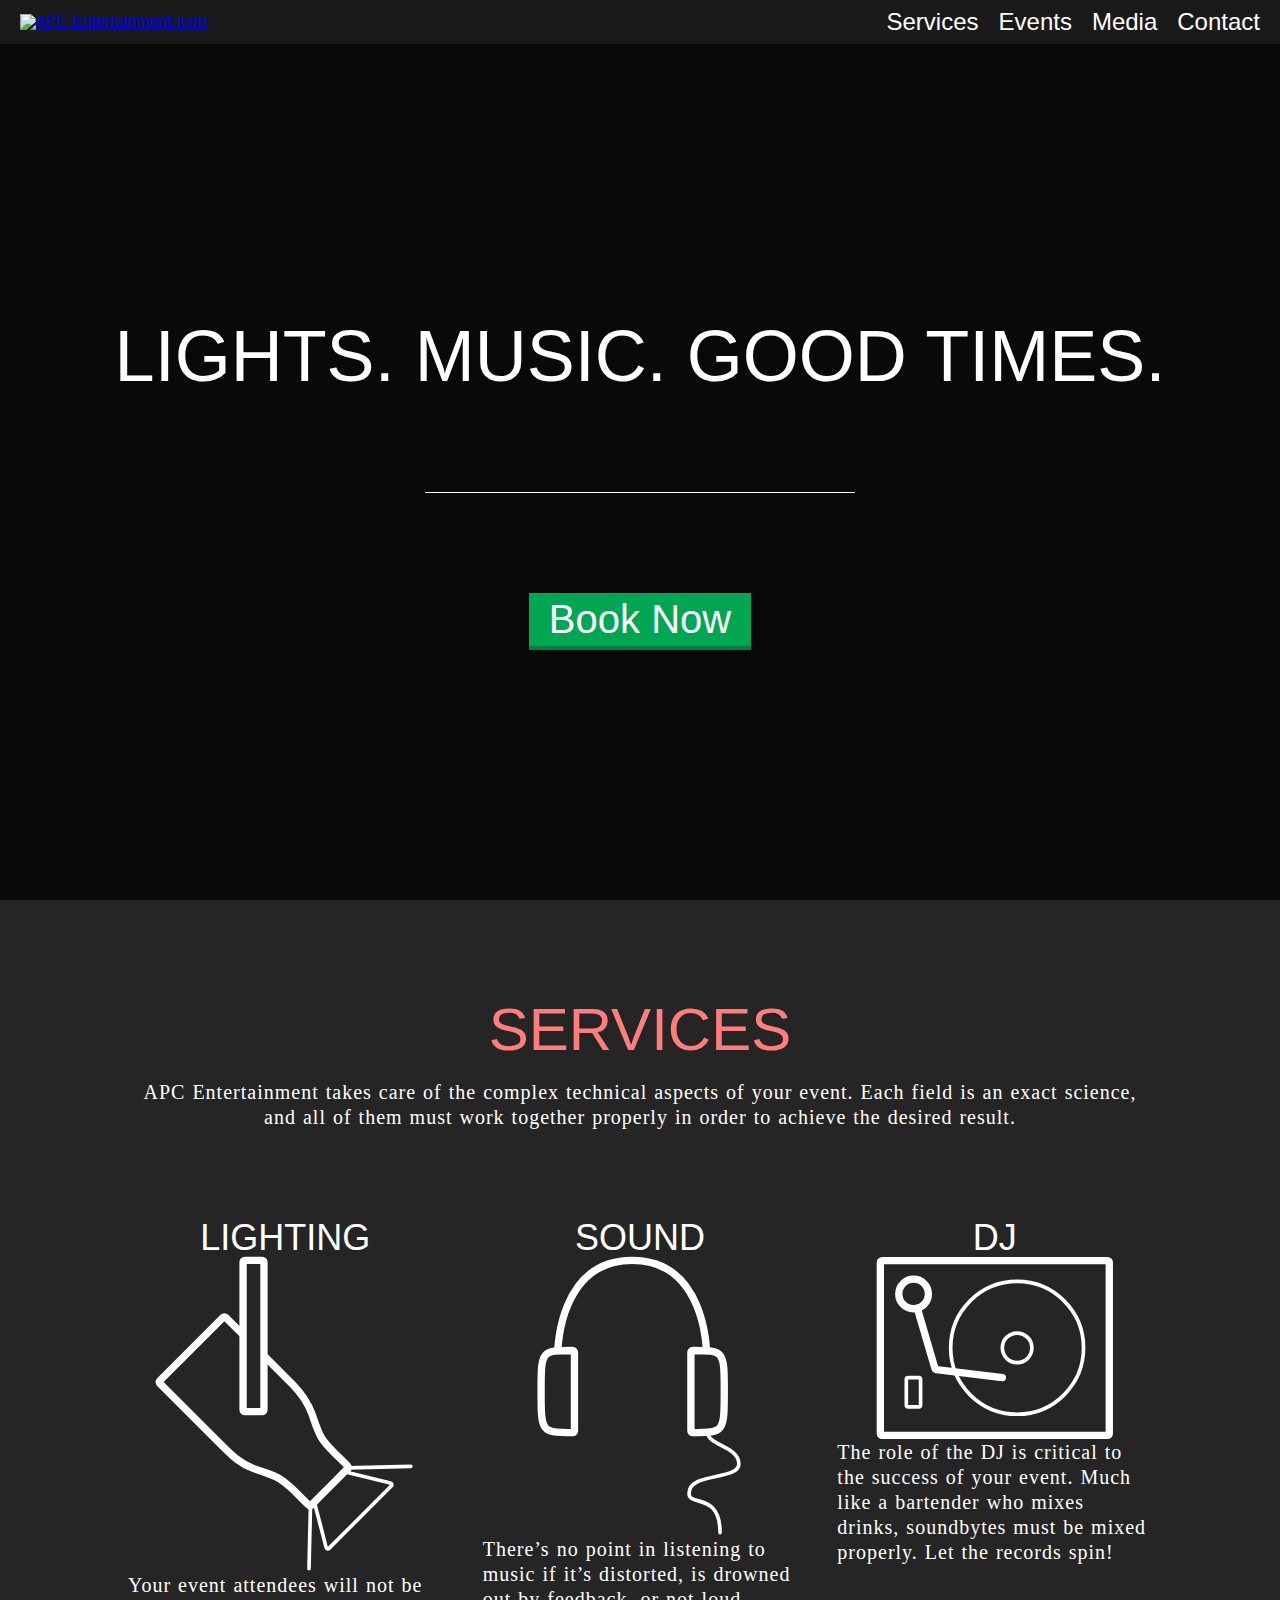
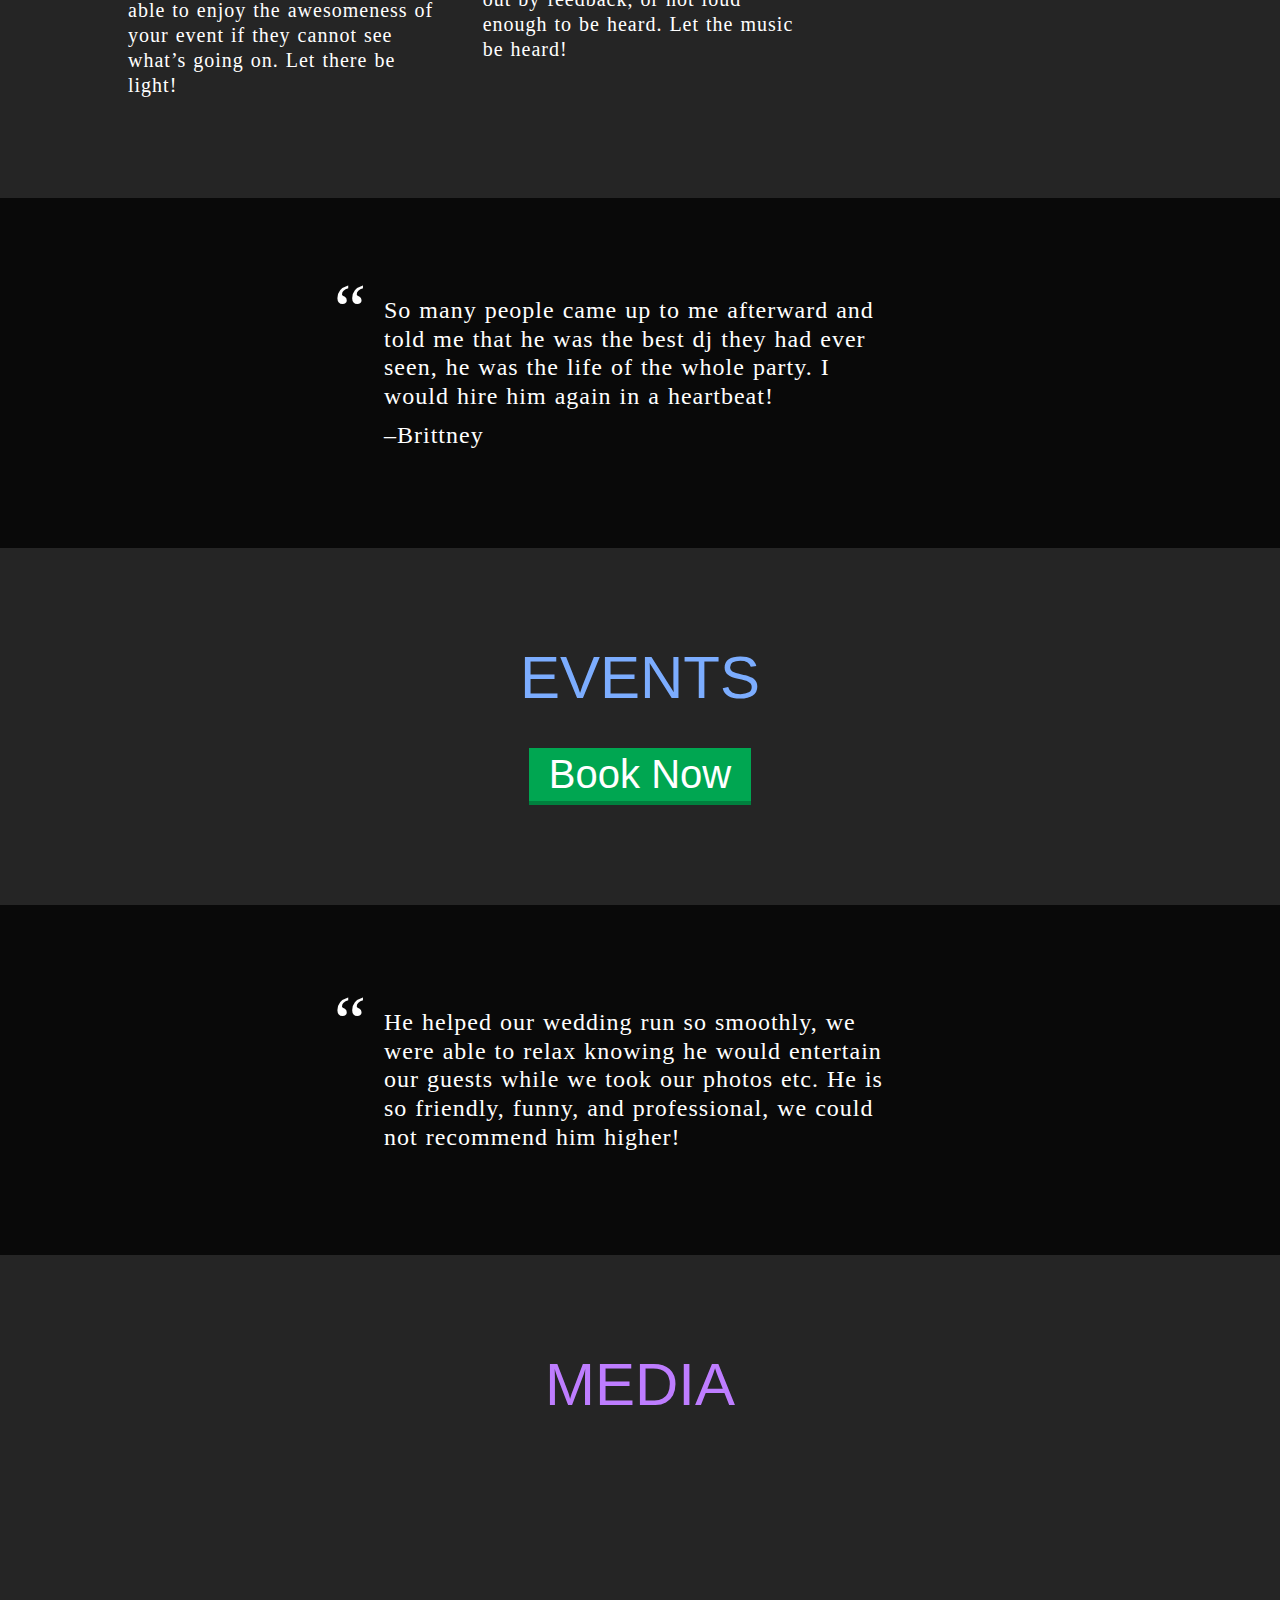
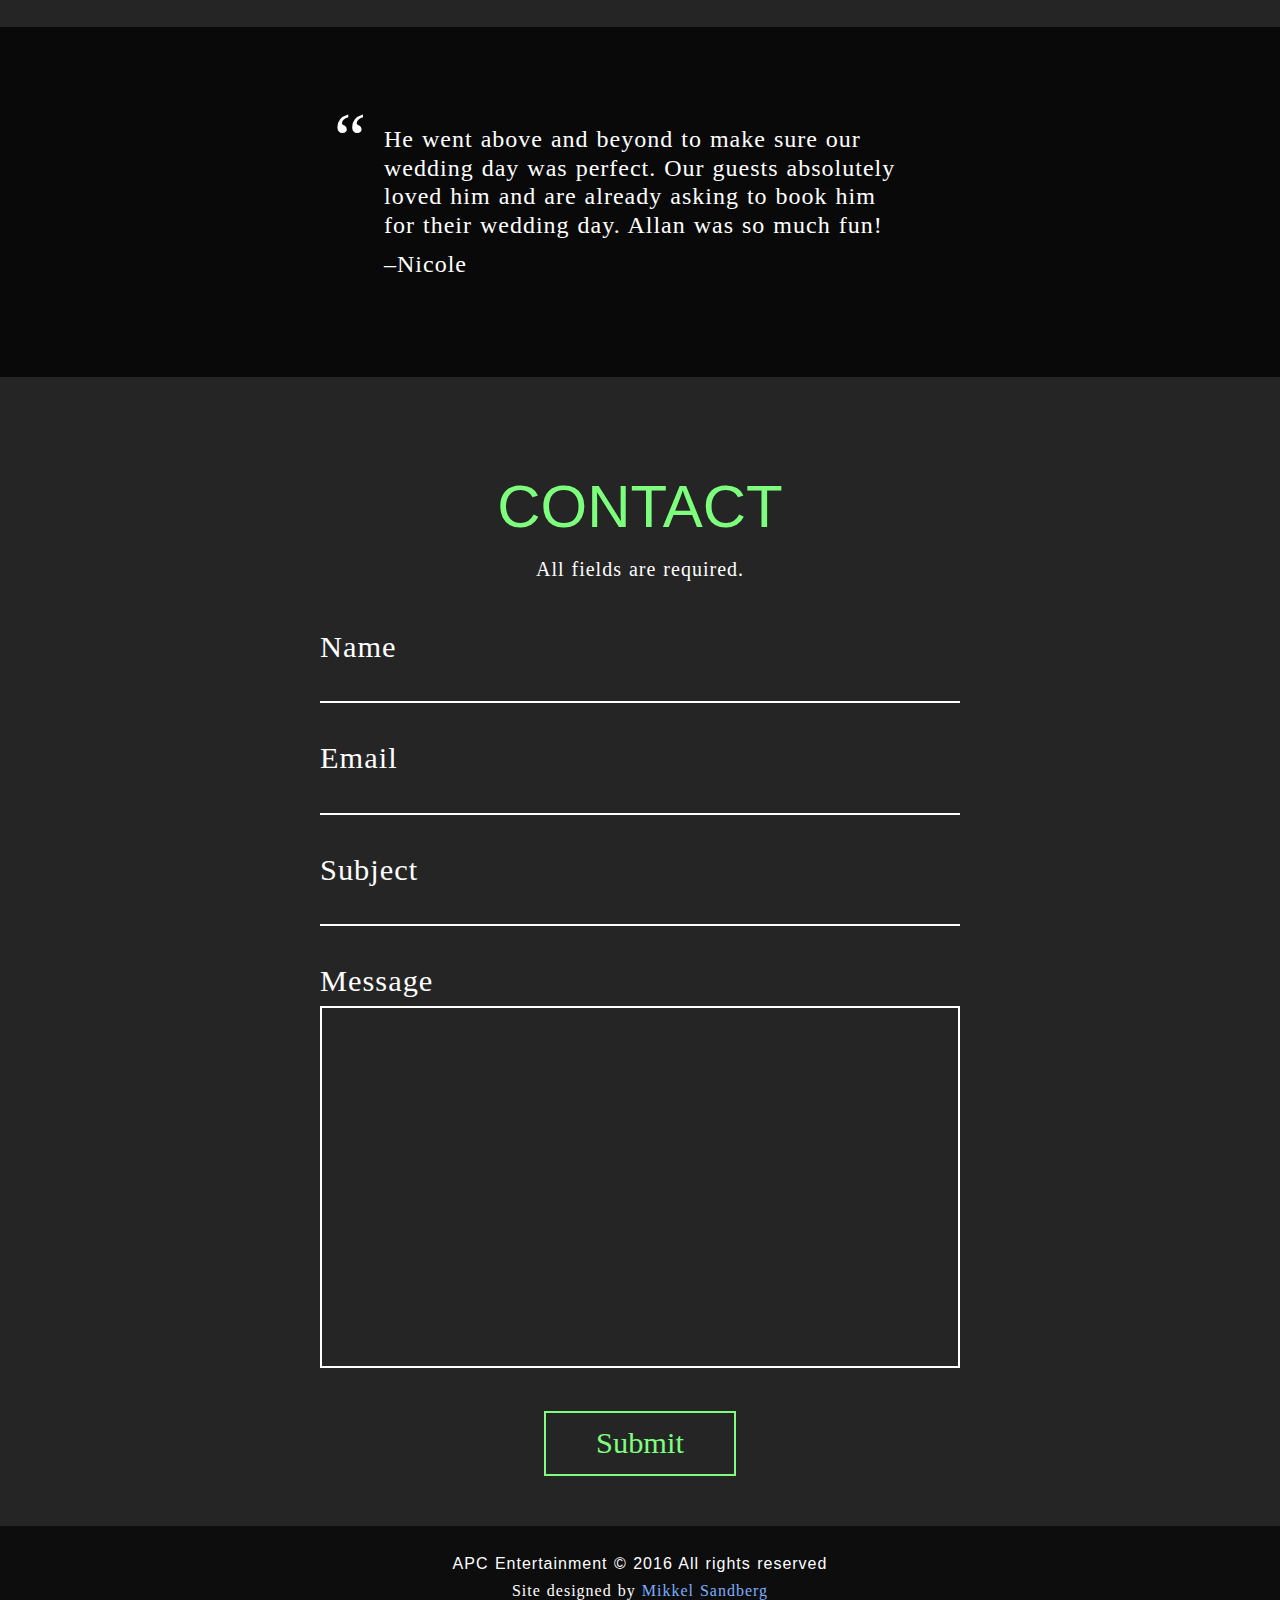
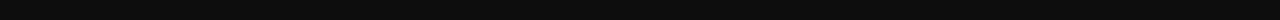
==== commit 150bc422: "fixing form validation; other misc changes" ====
--- a/index.html
+++ b/index.html
@@ -82,6 +82,10 @@
 		</div>
 
 		<div id="calendar"></div>
+
+		<div class="bookingPopup">
+			
+		</div>
 	</section>
 
 	<section class="testimonialSection">
@@ -115,32 +119,39 @@
 	<section class="contactSection" id="contact">
 		<article class="sectionHeaderWrapper">
 			<h2>Contact</h2>
-			<form class="invalid" id="contactForm" action="sendForm.php" method="POST">
-				<div class="contactFormSection" id="nameContactSection">
-					<label for="name">Name</label>
-					<input type="text" name="name" id="name">
-					<p class="errorMessage">Please enter your name</p>
-				</div>
-				<div class="contactFormSection" id="emailContactSection">
-					<label for="email">Email</label>
-					<input type="email" name="email" id="email" autocomplete="email">
-					<p class="errorMessage">Please enter a valid email</p>
-				</div>
-				<div class="contactFormSection" id="subjectContactSection">
-					<label for="subject">Subject</label>
-					<input type="text" name="subject" id="subject">
-					<p class="errorMessage">Please enter a subject</p>
-				</div>
-				<div class="contactFormSection" id="messageContactSection">
-					<label for="body">Message</label>
-					<textarea name="body" id="body" rows="12"></textarea>
-					<p class="errorMessage">Please write a message</p>
-				</div>
-				<div class="contactFormSection" id="submitContactSection">
-					<button type="submit">Submit</button>
-				</div>
-			</form>
+
+			<p class="headerDescription">All fields are required.</p>
 		</article>
+
+		<form class="invalid" id="contactForm" action="sendForm.php" method="POST">
+			<div class="contactFormSection" id="nameContactSection">
+				<label for="name">Name</label>
+				<input type="text" name="name" id="name">
+				<p class="errorMessage blankError">Please enter your name.</p>
+				<p class="errorMessage inputError">Only alphabetical letters and limited punctuation are allowed. Sorry for the inconvenience.</p>
+			</div>
+			<div class="contactFormSection" id="emailContactSection">
+				<label for="email">Email</label>
+				<input type="email" name="email" id="email" autocomplete="email">
+				<p class="errorMessage blankError">Please enter a valid email.</p>
+				<p class="errorMessage inputError">Please make sure you entered an email in the proper format (i.e. myemail@example.com). Only alphanumeric characters and limited punctuation are allowed. Sorry for the inconvenience.</p>
+			</div>
+			<div class="contactFormSection" id="subjectContactSection">
+				<label for="subject">Subject</label>
+				<input type="text" name="subject" id="subject">
+				<p class="errorMessage blankError">Please enter a subject.</p>
+				<p class="errorMessage inputError">Only alphanumeric characters and limited punctuation are allowed. Sorry for the inconvenience.</p>
+			</div>
+			<div class="contactFormSection" id="messageContactSection">
+				<label for="body">Message</label>
+				<textarea name="body" id="body" rows="12"></textarea>
+				<p class="errorMessage blankError">Please write a message.</p>
+				<p class="errorMessage inputError">Only alphanumeric characters and limited punctuation are allowed. Sorry for the inconvenience.</p>
+			</div>
+			<div class="contactFormSection" id="submitContactSection">
+				<button type="submit">Submit</button>
+			</div>
+		</form>
 	</section>
 
 	<footer>
--- a/stylesheets/screen.css
+++ b/stylesheets/screen.css
@@ -1 +1 @@
-﻿html,body,div,span,applet,object,iframe,h1,h2,h3,h2,h3,h4,h5,h6,p,blockquote,pre,a,abbr,acronym,address,big,cite,code,del,dfn,em,img,ins,kbd,q,s,samp,small,strike,strong,sub,sup,tt,var,b,u,i,center,dl,dt,dd,ol,ul,li,fieldset,form,label,legend,table,caption,tbody,tfoot,thead,tr,th,td,article,aside,canvas,details,embed,figure,figcaption,footer,header,hgroup,menu,nav,output,ruby,section,summary,time,mark,audio,video{margin:0;padding:0;border:0;font:inherit;font-size:100%;vertical-align:baseline}html{line-height:1}ol,ul{list-style:none}table{border-collapse:collapse;border-spacing:0}caption,th,td{text-align:left;font-weight:normal;vertical-align:middle}q,blockquote{quotes:none}q:before,q:after,blockquote:before,blockquote:after{content:"";content:none}a img{border:none}article,aside,details,figcaption,figure,footer,header,hgroup,main,menu,nav,section,summary{display:block}h1,h2,h3{font-size:4.5em;text-transform:uppercase;text-align:center}h2{font-size:3.75em}h3{font-size:2.25em}p,blockquote,label{font-family:"baskerville-urw", serif;font-size:1.25em;line-height:1.25em;word-spacing:1px;letter-spacing:1px}body{font-family:"futura-pt", sans-serif;font-size:16px;font-weight:normal;color:#fff;background-color:#252525}section>*{max-width:1280px;margin:0 auto}.navOuterWrapper{position:fixed;display:-webkit-flex;-webkit-justify-content:space-between;display:flex;justify-content:space-between;align-items:center;background-color:#1a1a1a;width:100%;padding:10px 20px;box-sizing:border-box;z-index:100}.homeLink{display:block}#homeIcon{width:92px}.mobileMenuButton{display:none}.mobileMenuButton:before{content:'\f0c9';font-family:FontAwesome;font-size:1.5em;cursor:pointer}.navInnerWrapper{-webkit-align-self:center;align-self:center}.navInnerWrapper .navItem{float:left;font-size:1.5em}.navInnerWrapper .navItem+*{margin-left:20px}.navInnerWrapper .navItem a:link,.navInnerWrapper .navItem a:visited{color:#fff;text-decoration:none}.splashBackgroundWrapper{width:100%;max-width:none;height:100vh;background-image:url(../images/splash-image.jpg);background-size:cover;background-repeat:no-repeat;background-position:center center}.splashBackgroundWrapper:before{content:'';display:block;width:100%;height:100vh;background-color:#000;opacity:0.75}.splashTextWrapper{position:absolute;width:100%;max-width:none;left:50%;top:calc(50% + 70px);transform:translate(-50%, calc(-50% - (70px / 2)));text-align:center}.ctaButtonOuterWrapper{text-align:center;width:80%;max-width:430px;margin:100px auto 0;border-top:1px solid #fff;padding-top:100px}.ctaButtonInnerWrapper{display:inline-block;background-color:#00a651;border-bottom:4px solid #00803e}.ctaButtonInnerWrapper a:link,.ctaButtonInnerWrapper a:visited{display:inline-block;color:#fff;font-size:2.5em;line-height:normal;text-decoration:none;padding:4px 20px}.sectionHeaderWrapper{padding-top:100px;margin-bottom:40px}.sectionHeaderWrapper .headerDescription{margin-top:20px}#services .sectionHeaderWrapper,#services .servicesBlockWrapper{width:80%}#services h2{color:#ff7d7d}#events h2{color:#7cadff}#media h2{color:#be7dff}#contact h2{color:#7dff7d}.servicesBlockWrapper{display:flex;justify-content:space-between;flex-wrap:wrap;margin:90px auto 0}.servicesBlock{flex:1 0}.servicesBlock img{display:block;margin:0 auto;max-width:260px}.servicesBlock:nth-child(2){margin:0 40px}.testimonialSection{position:relative;margin:100px 0 0;height:350px}.testimonialSection .testimonialBackgroundWrapper{width:100%;max-width:none;height:inherit;background-size:cover;background-position:center center;background-repeat:no-repeat}.testimonialSection .testimonialBackgroundWrapper:before{content:'';display:block;width:100%;height:100%;background-color:#000;opacity:0.75}.testimonialSection .testimonialBackgroundWrapper#testimonialBackgroundWrapper1{background-image:url(../images/testimonial-image1.jpg)}.testimonialSection .testimonialBackgroundWrapper#testimonialBackgroundWrapper2{background-image:url(../images/testimonial-image2.jpg)}.testimonialSection .testimonialBackgroundWrapper#testimonialBackgroundWrapper3{background-image:url(../images/testimonial-image3.jpg)}.testimonialText{position:absolute;font-size:1.5em;line-height:1.2em;width:40%;top:50%;left:50%;-webkit-transform:translate(-50%, -50%);transform:translate(-50%, -50%)}.testimonialText:before{content:'\“';display:block;position:absolute;left:-50px;font-size:3em}.testimonialText .testimonialByline{display:block;margin-top:10px}#events #calendar{width:540px;margin:30px auto 0}#events #calendar th,#events #calendar td{border-width:5px}#events #calendar .fc-toolbar{border:5px solid #fff;border-bottom:0;margin-bottom:0;padding:5px 0}#events #calendar .fc-toolbar h2{font-size:2.5em;color:#fff;text-transform:capitalize}#events #calendar .fc-toolbar button.fc-button{background:0;box-shadow:none;border:0;height:3em;padding:0}#events #calendar .fc-toolbar button.fc-button:focus{outline:none}#events #calendar .fc-toolbar button.fc-button .fc-icon{color:#fff;background:0;width:3em;height:3em;margin:0}#events #calendar .fc-toolbar button.fc-button .fc-icon:after{top:0;font-size:3em;font-weight:100;line-height:1em;margin:0}#events #calendar .fc-day-header{font-size:1.25em;padding:10px;opacity:0.3}#events #calendar .fc-day-number{font-size:1.5em;padding:5px}#events .mobileView{display:none}#events .mobileView .ctaButtonOuterWrapper{margin-bottom:20px}#events .mobileView .ctaButtonInnerWrapper{background-color:transparent;border:2px solid #00a651}#events .mobileView .ctaButtonInnerWrapper a:link,#events .mobileView .ctaButtonInnerWrapper a:visited{color:#00a651}#events .ctaButtonOuterWrapper{border-top:0;padding-top:0;margin-top:0}#media .sectionHeaderWrapper{margin-bottom:40px}.imageGallery{display:flex;flex-wrap:wrap;justify-content:center}.imageGallery a{flex:0 0 300px;margin:10px}.imageGallery a img{width:100%;opacity:0.33;transition:opacity 0.2s ease-in-out}.imageGallery a img:hover{opacity:1}#contactForm{width:50%;margin:50px auto 50px 20%}#contactForm .contactFormSection{position:relative}#contactForm .contactFormSection.error label,#contactForm .contactFormSection.error input,#contactForm .contactFormSection.error textarea{color:#ff7d7d;border-color:#ff7d7d}#contactForm .contactFormSection.error .errorMessage{display:block}#contactForm .contactFormSection+*{margin-top:40px}#contactForm .contactFormSection .errorMessage{display:none;font-size:1.5em;line-height:1em;color:#ff7d7d;text-align:center;position:absolute;left:100%;top:50%;-webkit-transform:translateY(-50%);transform:translateY(-50%);width:30%;margin-left:20px;padding:5px 10px;border:2px solid #ff7d7d}#contactForm .contactFormSection .errorMessage:before,#contactForm .contactFormSection .errorMessage:after{content:'';position:absolute;top:50%;right:100%;-webkit-transform:translateY(-50%);transform:translateY(-50%);border:solid transparent}#contactForm .contactFormSection .errorMessage:before{border-right-color:#ff7d7d;border-width:18px}#contactForm .contactFormSection .errorMessage:after{border-right-color:#252525;border-width:15px}#contactForm #messageContactSection{margin-top:100px}#contactForm #submitContactSection{text-align:center;margin-left:20%}#contactForm #submitContactSection button{font-family:"baskerville-urw", serif;font-size:1.9em;line-height:1em;color:#7dff7d;background:none;border:2px solid #7dff7d;padding:15px 50px;cursor:pointer}#contactForm #submitContactSection button:focus{outline:none}#contactForm #submitContactSection button.disabled{color:#404040;border-color:#404040;cursor:not-allowed}#contactForm label{display:block;font-size:1.9em;line-height:1em;float:left;width:20%}#contactForm input,#contactForm textarea{font-family:"futura-pt", sans-serif;font-size:1.6em;line-height:normal;color:#fff;background:none;border:none;border-bottom:2px solid #fff;padding:0;width:80%;box-sizing:border-box}#contactForm input:focus,#contactForm textarea:focus{outline:none}#contactForm textarea{resize:none;border:2px solid #fff;padding:5px}footer{background-color:#0d0d0d;padding:20px 0;text-align:center}footer .copyright{font-family:"futura-pt", sans-serif;font-size:1em;line-height:1em;margin:10px 0}footer .byline{font-size:1em;line-height:normal}footer .byline a:link,footer .byline a:visited{color:#7cadff;text-decoration:none}@media only screen and (max-width: 1280px){#contactForm{margin:50px auto}#contactForm label{float:none;width:100%;margin-bottom:10px}#contactForm input,#contactForm textarea{width:100%}#contactForm #messageContactSection{margin-top:40px}#contactForm #submitContactSection{margin-left:0}}@media only screen and (max-width: 1024px){.imageGallery a img{opacity:1}}@media only screen and (max-width: 767px){.mobileMenuButton{display:block}.navInnerWrapper{display:none;text-align:center;background-color:#1a1a1a;width:100%;position:absolute;top:70px;left:0}.navInnerWrapper .navItem{float:none;font-size:1.25em;display:inline-block;padding:10px}.navInnerWrapper .navItem+*{margin-left:0}.navInnerWrapper.show{display:block}h1,h2,h3{font-size:2.5em}.ctaButtonOuterWrapper{margin-top:30px;padding-top:30px}.ctaButtonInnerWrapper a:link,.ctaButtonInnerWrapper a:visited{font-size:1.5em}.servicesBlock{flex:1 0 100%}.servicesBlock:nth-child(2){margin:40px 0}.testimonialText{font-size:1.25em;width:70%}.testimonialText:before{left:-30px;font-size:2em}#events .mobileView{display:block}#events #calendar{visibility:hidden;width:0;height:0;margin:0}#contactForm{width:80%}#contactForm .contactFormSection .errorMessage{left:0;transform:translateY(0);top:100%;font-size:1.15em;border:0;width:100%;padding:5px 0 0;margin-left:0}#contactForm .contactFormSection .errorMessage:before,#contactForm .contactFormSection .errorMessage:after{display:none}}
+﻿html,body,div,span,applet,object,iframe,h1,h2,h3,h2,h3,h4,h5,h6,p,blockquote,pre,a,abbr,acronym,address,big,cite,code,del,dfn,em,img,ins,kbd,q,s,samp,small,strike,strong,sub,sup,tt,var,b,u,i,center,dl,dt,dd,ol,ul,li,fieldset,form,label,legend,table,caption,tbody,tfoot,thead,tr,th,td,article,aside,canvas,details,embed,figure,figcaption,footer,header,hgroup,menu,nav,output,ruby,section,summary,time,mark,audio,video{margin:0;padding:0;border:0;font:inherit;font-size:100%;vertical-align:baseline}html{line-height:1}ol,ul{list-style:none}table{border-collapse:collapse;border-spacing:0}caption,th,td{text-align:left;font-weight:normal;vertical-align:middle}q,blockquote{quotes:none}q:before,q:after,blockquote:before,blockquote:after{content:"";content:none}a img{border:none}article,aside,details,figcaption,figure,footer,header,hgroup,main,menu,nav,section,summary{display:block}h1,h2,h3{font-size:4.5em;text-transform:uppercase;text-align:center}h2{font-size:3.75em}h3{font-size:2.25em}p,blockquote,label{font-family:"baskerville-urw", serif;font-size:1.25em;line-height:1.25em;word-spacing:1px;letter-spacing:1px}body{font-family:"futura-pt", sans-serif;font-size:16px;font-weight:normal;color:#fff;background-color:#252525}section>*{max-width:1280px;margin:0 auto}.navOuterWrapper{position:fixed;top:0;display:-webkit-flex;-webkit-justify-content:space-between;display:flex;justify-content:space-between;align-items:center;background-color:#1a1a1a;width:100%;padding:10px 20px;box-sizing:border-box;z-index:100}.homeLink{display:block}#homeIcon{width:92px}.mobileMenuButton{display:none}.mobileMenuButton:before{content:'\f0c9';font-family:FontAwesome;font-size:1.5em;cursor:pointer}.navInnerWrapper{-webkit-align-self:center;align-self:center}.navInnerWrapper .navItem{float:left;font-size:1.5em}.navInnerWrapper .navItem+*{margin-left:20px}.navInnerWrapper .navItem a:link,.navInnerWrapper .navItem a:visited{color:#fff;text-decoration:none}.splashBackgroundWrapper{width:100%;max-width:none;height:100vh;background-image:url(../images/splash-image.jpg);background-size:cover;background-repeat:no-repeat;background-position:center center}.splashBackgroundWrapper:before{content:'';display:block;width:100%;height:100vh;background-color:#000;opacity:0.75}.splashTextWrapper{position:absolute;width:100%;max-width:none;left:50%;top:calc(50% + 70px);transform:translate(-50%, calc(-50% - (70px / 2)));text-align:center}.ctaButtonOuterWrapper{text-align:center;width:80%;max-width:430px;margin:100px auto 0;border-top:1px solid #fff;padding-top:100px}.ctaButtonInnerWrapper{display:inline-block;background-color:#00a651;border-bottom:4px solid #00803e}.ctaButtonInnerWrapper a:link,.ctaButtonInnerWrapper a:visited{display:inline-block;color:#fff;font-size:2.5em;line-height:normal;text-decoration:none;padding:4px 20px}.sectionHeaderWrapper{padding-top:100px;margin-bottom:40px;width:80%;text-align:center}.sectionHeaderWrapper .headerDescription{margin-top:20px}#services .servicesBlockWrapper{width:80%}#services h2{color:#ff7d7d}#events h2{color:#7cadff}#media h2{color:#be7dff}#contact h2{color:#7dff7d}.servicesBlockWrapper{display:flex;justify-content:space-between;flex-wrap:wrap;margin:90px auto 0}.servicesBlock{flex:1 0}.servicesBlock img{display:block;margin:0 auto;max-width:260px}.servicesBlock:nth-child(2){margin:0 40px}.testimonialSection{position:relative;margin:100px 0 0;height:350px}.testimonialSection .testimonialBackgroundWrapper{width:100%;max-width:none;height:inherit;background-size:cover;background-position:center center;background-repeat:no-repeat}.testimonialSection .testimonialBackgroundWrapper:before{content:'';display:block;width:100%;height:100%;background-color:#000;opacity:0.75}.testimonialSection .testimonialBackgroundWrapper#testimonialBackgroundWrapper1{background-image:url(../images/testimonial-image1.jpg)}.testimonialSection .testimonialBackgroundWrapper#testimonialBackgroundWrapper2{background-image:url(../images/testimonial-image2.jpg)}.testimonialSection .testimonialBackgroundWrapper#testimonialBackgroundWrapper3{background-image:url(../images/testimonial-image3.jpg)}.testimonialText{position:absolute;font-size:1.5em;line-height:1.2em;width:40%;top:50%;left:50%;-webkit-transform:translate(-50%, -50%);transform:translate(-50%, -50%)}.testimonialText:before{content:'\“';display:block;position:absolute;left:-50px;font-size:3em}.testimonialText .testimonialByline{display:block;margin-top:10px}#events #calendar{width:540px;margin:30px auto 0}#events #calendar th,#events #calendar td{border-width:5px}#events #calendar .fc-toolbar{border:5px solid #fff;border-bottom:0;margin-bottom:0;padding:5px 0}#events #calendar .fc-toolbar h2{font-size:2.5em;color:#fff;text-transform:capitalize}#events #calendar .fc-toolbar button.fc-button{background:0;box-shadow:none;border:0;height:3em;padding:0}#events #calendar .fc-toolbar button.fc-button:focus{outline:none}#events #calendar .fc-toolbar button.fc-button .fc-icon{color:#fff;background:0;width:3em;height:3em;margin:0}#events #calendar .fc-toolbar button.fc-button .fc-icon:after{top:0;font-size:3em;font-weight:100;line-height:1em;margin:0}#events #calendar .fc-day-header{font-size:1.25em;padding:10px;opacity:0.3}#events #calendar .fc-day-number{font-size:1.5em;padding:5px}#events .mobileView{display:none}#events .mobileView .ctaButtonOuterWrapper{margin-bottom:20px}#events .mobileView .ctaButtonInnerWrapper{background-color:transparent;border:2px solid #00a651}#events .mobileView .ctaButtonInnerWrapper a:link,#events .mobileView .ctaButtonInnerWrapper a:visited{color:#00a651}#events .ctaButtonOuterWrapper{border-top:0;padding-top:0;margin-top:0}.imageGallery{display:flex;flex-wrap:wrap;justify-content:center}.imageGallery a{flex:0 0 300px;margin:10px}.imageGallery a img{width:100%;opacity:0.33;transition:opacity 0.2s ease-in-out}.imageGallery a img:hover{opacity:1}#contactForm{width:50%;margin:50px auto 50px 20%}#contactForm .contactFormSection{position:relative}#contactForm .contactFormSection.error label,#contactForm .contactFormSection.error input,#contactForm .contactFormSection.error textarea{color:#ff7d7d;border-color:#ff7d7d}#contactForm .contactFormSection.error.blankError:not(.inputError) .errorMessage.blankError{display:block}#contactForm .contactFormSection.error.inputError:not(.blankError) .errorMessage.inputError{display:block}#contactForm .contactFormSection+*{margin-top:40px}#contactForm .contactFormSection .errorMessage{display:none;font-size:1.25em;line-height:1.25em;color:#ff7d7d;text-align:left;margin-top:10px}#contactForm #messageContactSection{margin-top:100px}#contactForm #submitContactSection{text-align:center;margin-left:20%}#contactForm #submitContactSection button{font-family:"baskerville-urw", serif;font-size:1.9em;line-height:1em;color:#7dff7d;background:none;border:2px solid #7dff7d;padding:15px 50px;cursor:pointer}#contactForm #submitContactSection button:focus{outline:none}#contactForm #submitContactSection button.disabled{color:#404040;border-color:#404040;cursor:not-allowed}#contactForm label{display:block;font-size:1.9em;line-height:1em;float:left;width:20%}#contactForm input,#contactForm textarea{font-family:"futura-pt", sans-serif;font-size:1.6em;line-height:normal;color:#fff;background:none;border:none;border-bottom:2px solid #fff;padding:0;width:80%;box-sizing:border-box}#contactForm input:focus,#contactForm textarea:focus{outline:none}#contactForm textarea{resize:none;border:2px solid #fff;padding:5px}footer{background-color:#0d0d0d;padding:20px 0;text-align:center}footer .copyright{font-family:"futura-pt", sans-serif;font-size:1em;line-height:1em;margin:10px 0}footer .byline{font-size:1em;line-height:normal}footer .byline a:link,footer .byline a:visited{color:#7cadff;text-decoration:none}.messageWrapper{margin:100px 0 0 20px}.messageWrapper>*{margin-top:10px}.messageWrapper a:link,.messageWrapper a:visited{color:#7cadff;text-decoration:none}.formPageFooter{position:absolute;width:100%;bottom:0}@media only screen and (max-width: 1280px){#contactForm{margin:50px auto}#contactForm label{float:none;width:100%;margin-bottom:10px}#contactForm input,#contactForm textarea{width:100%}#contactForm #messageContactSection{margin-top:40px}#contactForm #submitContactSection{margin-left:0}}@media only screen and (max-width: 1024px){.imageGallery a img{opacity:1}}@media only screen and (max-width: 767px){.mobileMenuButton{display:block}.navInnerWrapper{display:none;text-align:center;background-color:#1a1a1a;width:100%;position:absolute;top:70px;left:0}.navInnerWrapper .navItem{float:none;font-size:1.25em;display:inline-block;padding:10px}.navInnerWrapper .navItem+*{margin-left:0}.navInnerWrapper.show{display:block}h1,h2,h3{font-size:2.5em}.ctaButtonOuterWrapper{margin-top:30px;padding-top:30px}.ctaButtonInnerWrapper a:link,.ctaButtonInnerWrapper a:visited{font-size:1.5em}.servicesBlock{flex:1 0 100%}.servicesBlock:nth-child(2){margin:40px 0}.testimonialText{font-size:1.25em;width:70%}.testimonialText:before{left:-30px;font-size:2em}#events .mobileView{display:block}#events #calendar{visibility:hidden;width:0;height:0;margin:0}#contactForm{width:80%}#contactForm .contactFormSection .errorMessage{left:0;transform:translateY(0);top:100%;font-size:1.15em;border:0;width:100%;padding:5px 0 0;margin-left:0}#contactForm .contactFormSection .errorMessage:before,#contactForm .contactFormSection .errorMessage:after{display:none}}
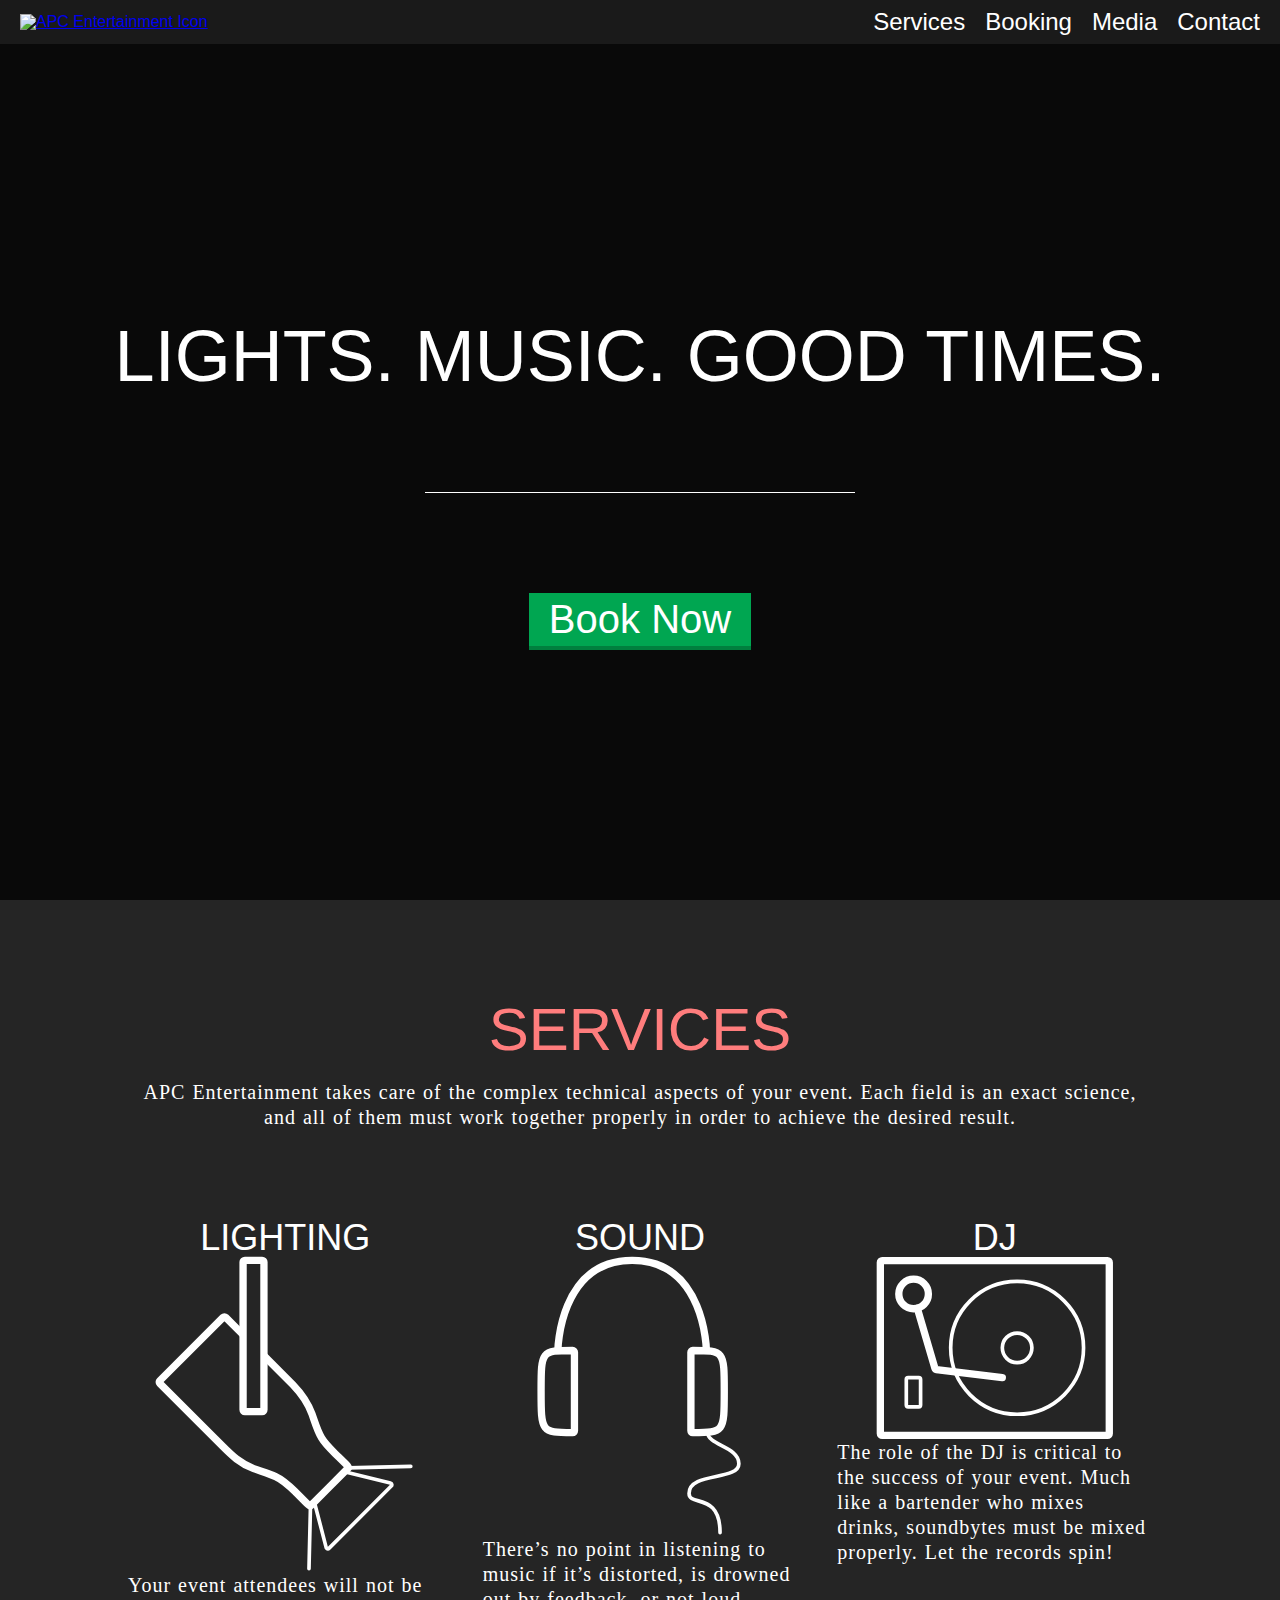
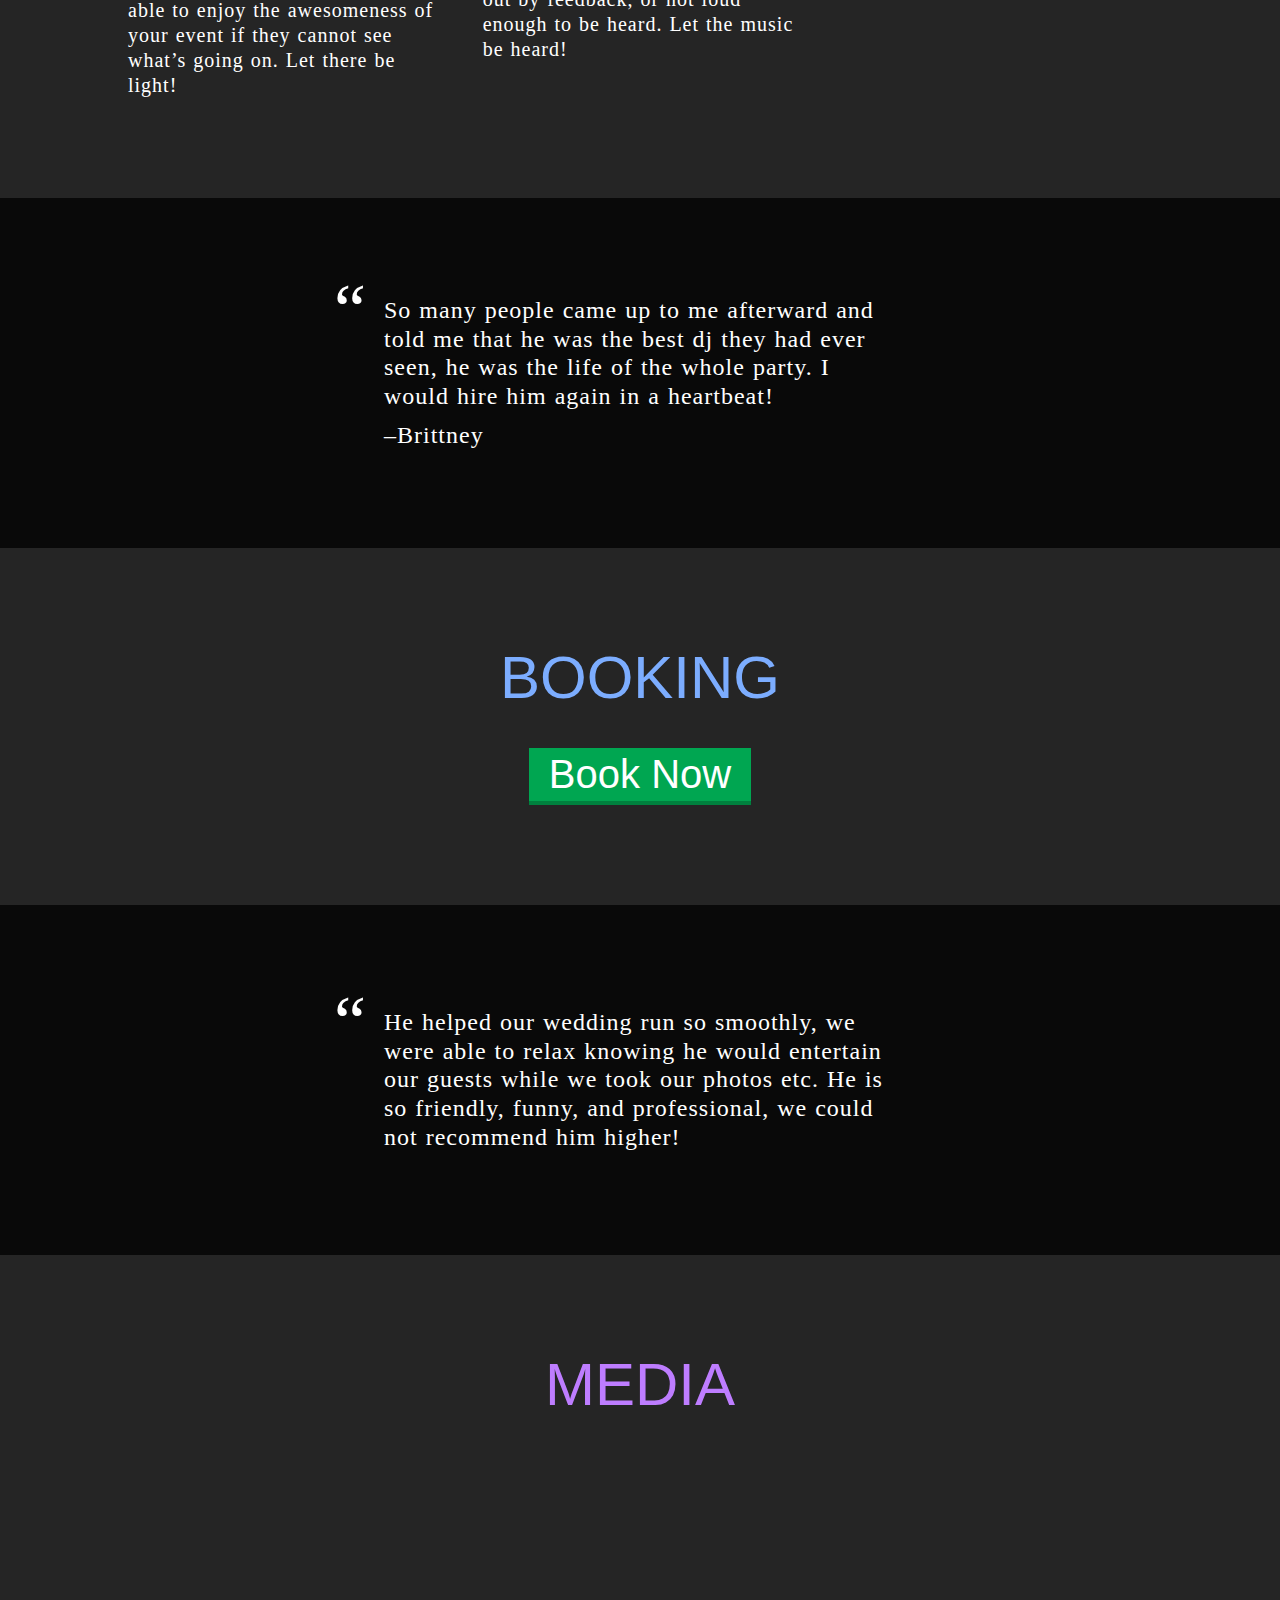
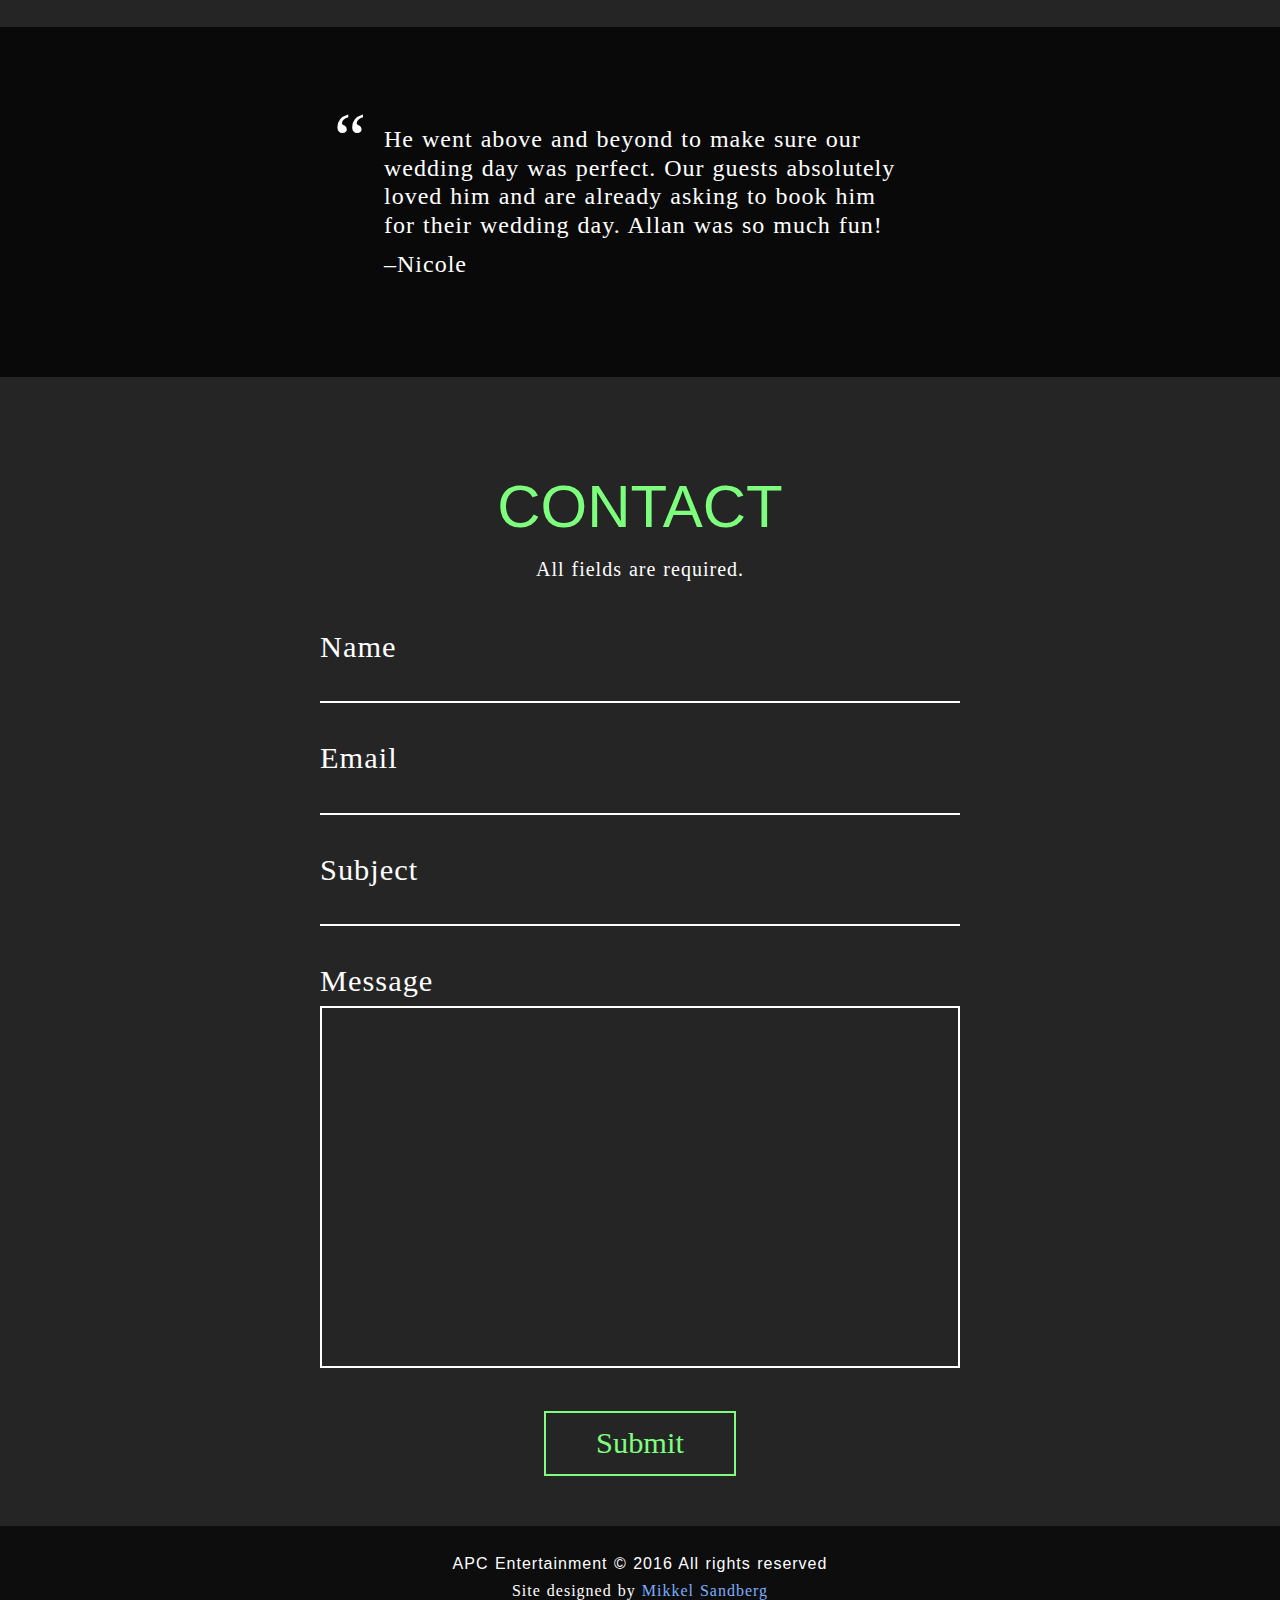
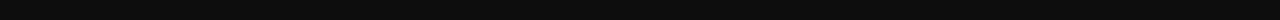
==== commit a83a2d1f: "adding new form for calendar" ====
--- a/index.html
+++ b/index.html
@@ -21,7 +21,7 @@
 		<div class="mobileMenuButton"></div>
 		<ul class="navInnerWrapper">
 			<li class="navItem"><a href="#services">Services</a></li>
-			<li class="navItem"><a href="#events">Events</a></li>
+			<li class="navItem"><a href="#booking">Booking</a></li>
 			<li class="navItem"><a href="#media">Media</a></li>
 			<li class="navItem"><a href="#contact">Contact</a></li>
 		</ul>
@@ -32,7 +32,7 @@
 		<div class="splashTextWrapper">
 			<h1>Lights. Music. Good Times.</h1>
 			<div class="ctaButtonOuterWrapper">
-				<div class="ctaButtonInnerWrapper"><a href="#events">Book Now</a></div>
+				<div class="ctaButtonInnerWrapper"><a href="#booking">Book Now</a></div>
 			</div>
 		</div>
 	</section>
@@ -66,9 +66,9 @@
 		<blockquote class="testimonialText">So many people came up to me afterward and told me that he was the best dj they had ever seen, he was the life of the whole party. I would hire him again in a heartbeat!<span class="testimonialByline">&ndash;Brittney</span></blockquote>
 	</section>
 
-	<section class="eventsSection" id="events">
-		<article class="sectionHeaderWrapper">
-			<h2>Events</h2>
+	<section class="bookingSection" id="booking">
+		<article class="sectionHeaderWrapper">
+			<h2>Booking</h2>
 		</article>
 
 		<div class="mobileView">
@@ -83,8 +83,110 @@
 
 		<div id="calendar"></div>
 
-		<div class="bookingPopup">
-			
+		<div class="bookingPopupOverlay"></div>
+		<div class="bookingPopupOuterWrapper">
+			<div class="closeButton">+</div>
+			<div class="bookingPopupInnerWrapper">
+				<h2>Request a day</h2>
+
+				<p class="description">Only sections labeled with an asterisk (*) are required. However, more information upfront is better.</p>
+
+				<form class="invalid" id="eventForm" action="sendForm-event.php" method="POST">
+					<h3>Contact information</h3>
+
+					<!-- name -->
+					<div class="eventFormSection" id="eventFormSection-name">
+						<label for="custName">Name *</label>
+						<input type="text" name="custName" id="custName" autocomplete="name"required>
+						<p class="errorMessage blankError">Please enter your first and last name.</p>
+						<p class="errorMessage inputError">Only alphabetical letters and limited punctuation are allowed. Sorry for the inconvenience.</p>
+					</div>
+					<!-- email -->
+					<div class="eventFormSection" id="eventFormSection-email">
+						<label for="custEmail">Email *</label>
+						<input type="email" name="custEmail" id="custEmail" autocomplete="email" required>
+						<p class="errorMessage blankError">Please enter a valid email.</p>
+						<p class="errorMessage inputError">Please make sure you entered an email in the proper format (i.e. myemail@example.com). Only alphanumeric characters and limited punctuation are allowed. Sorry for the inconvenience.</p>
+					</div>
+					<!-- phone number -->
+					<div class="eventFormSection" id="eventFormSection-phone">
+						<label for="custPhone">Phone Number</label>
+						<input type="tel" name="custPhone" id="custPhone" autocomplete="tel">
+						<p class="errorMessage inputError">Only numbers and limited punctuation are allowed. Sorry for the inconvenience.</p>
+					</div>
+					<!-- address line 1 -->
+					<div class="eventFormSection" id="eventFormSection-addressLine1">
+						<label for="custAddress-line1">Address Line 1</label>
+						<input type="text" name="custAddress-line1" id="custAddress-line1" autocomplete="address-line1">
+						<p class="errorMessage inputError">Only alphanumeric letters and limited punctuation are allowed. Sorry for the inconvenience.</p>
+					</div>
+					<!-- address line 2 -->
+					<div class="eventFormSection" id="eventFormSection-addressLine2">
+						<label for="custAddress-line2">Address Line 2</label>
+						<input type="text" name="custAddress-line2" id="custAddress-line2" autocomplete="address-line2">
+						<p class="errorMessage inputError">Only alphanumeric letters and limited punctuation are allowed. Sorry for the inconvenience.</p>
+					</div>
+					<!-- city -->
+					<div class="eventFormSection" id="eventFormSection-city">
+						<label for="custCity">City</label>
+						<input type="text" name="custCity" id="custCity">
+						<p class="errorMessage inputError">Only alphabetical letters and limited punctuation are allowed. Sorry for the inconvenience.</p>
+					</div>
+					<!-- state -->
+					<div class="eventFormSection" id="eventFormSection-state">
+						<label for="custState">State</label>
+						<input type="text" name="custState" id="custState" maxlength="2">
+						<p class="errorMessage inputError">Only two alphabetical letters are allowed. Sorry for the inconvenience.</p>
+					</div>
+					<!-- zip -->
+					<div class="eventFormSection" id="eventFormSection-zip">
+						<label for="custZip">Zip Code</label>
+						<input type="text" name="custZip" id="custZip" autocomplete="postal-code" maxlength="5">
+						<p class="errorMessage inputError">Only numbers are allowed. Sorry for the inconvenience.</p>
+					</div>
+					<h3>Event information</h3>
+					<!-- name of event -->
+					<div class="eventFormSection" id="eventFormSection-eventDesc">
+						<label for="eventDesc">Event Description</label>
+						<input type="text" name="eventDesc" id="eventDesc">
+						<p class="errorMessage inputError">Only alphabetical letters and limited punctuation are allowed. Sorry for the inconvenience.</p>
+					</div>
+					<!-- day of event -->
+					<div class="eventFormSection" id="eventFormSection-eventDay">
+						<label for="eventDay">Event Day *</label>
+						<input type="date" name="eventDay" id="eventDay" required>
+						<p class="errorMessage blankError">Please enter the day of the event.</p>
+						<p class="errorMessage inputError">Only numbers and limited punctuation are allowed. Sorry for the inconvenience.</p>
+					</div>
+					<!-- start time of event -->
+					<div class="eventFormSection" id="eventFormSection-eventTimeStart">
+						<label for="eventTimeStart">Event Start Time</label>
+						<input type="time" name="eventTimeStart" id="eventTimeStart">
+						<p class="errorMessage inputError">Only alphanumeric characters and limited punctuation are allowed. Sorry for the inconvenience.</p>
+					</div>
+					<!-- start time of event -->
+					<div class="eventFormSection" id="eventFormSection-eventTimeEnd">
+						<label for="eventTimeEnd">Event End Time</label>
+						<input type="time" name="eventTimeEnd" id="eventTimeEnd">
+						<p class="errorMessage inputError">Only alphanumeric characters and limited punctuation are allowed. Sorry for the inconvenience.</p>
+					</div>
+					<!-- location of event -->
+					<div class="eventFormSection" id="eventFormSection-eventLocation">
+						<label for="eventLocation">Event Location</label>
+						<input type="text" name="eventLocation" id="eventLocation" placeholder="Venue Name, City, State">
+						<p class="errorMessage inputError">Only alphanumeric characters and limited punctuation are allowed. Sorry for the inconvenience.</p>
+					</div>
+					<!-- additional notes -->
+					<div class="eventFormSection" id="eventFormSection-notes">
+						<label for="eventNotes">Additional Notes</label>
+						<textarea name="eventNotes" id="eventNotes" rows="12"></textarea>
+						<p class="errorMessage inputError">Only alphanumeric characters and limited punctuation are allowed. Sorry for the inconvenience.</p>
+					</div>
+					<div class="eventFormSection" id="submitEventSection">
+						<button type="submit">Submit</button>
+					</div>
+				</form>
+			</div>
 		</div>
 	</section>
 
@@ -126,25 +228,25 @@
 		<form class="invalid" id="contactForm" action="sendForm.php" method="POST">
 			<div class="contactFormSection" id="nameContactSection">
 				<label for="name">Name</label>
-				<input type="text" name="name" id="name">
+				<input type="text" name="name" id="name" autocomplete="name" required>
 				<p class="errorMessage blankError">Please enter your name.</p>
 				<p class="errorMessage inputError">Only alphabetical letters and limited punctuation are allowed. Sorry for the inconvenience.</p>
 			</div>
 			<div class="contactFormSection" id="emailContactSection">
 				<label for="email">Email</label>
-				<input type="email" name="email" id="email" autocomplete="email">
+				<input type="email" name="email" id="email" autocomplete="email" required>
 				<p class="errorMessage blankError">Please enter a valid email.</p>
 				<p class="errorMessage inputError">Please make sure you entered an email in the proper format (i.e. myemail@example.com). Only alphanumeric characters and limited punctuation are allowed. Sorry for the inconvenience.</p>
 			</div>
 			<div class="contactFormSection" id="subjectContactSection">
 				<label for="subject">Subject</label>
-				<input type="text" name="subject" id="subject">
+				<input type="text" name="subject" id="subject" required>
 				<p class="errorMessage blankError">Please enter a subject.</p>
 				<p class="errorMessage inputError">Only alphanumeric characters and limited punctuation are allowed. Sorry for the inconvenience.</p>
 			</div>
 			<div class="contactFormSection" id="messageContactSection">
 				<label for="body">Message</label>
-				<textarea name="body" id="body" rows="12"></textarea>
+				<textarea name="body" id="body" rows="12" required></textarea>
 				<p class="errorMessage blankError">Please write a message.</p>
 				<p class="errorMessage inputError">Only alphanumeric characters and limited punctuation are allowed. Sorry for the inconvenience.</p>
 			</div>
--- a/stylesheets/screen.css
+++ b/stylesheets/screen.css
@@ -1 +1 @@
-﻿html,body,div,span,applet,object,iframe,h1,h2,h3,h2,h3,h4,h5,h6,p,blockquote,pre,a,abbr,acronym,address,big,cite,code,del,dfn,em,img,ins,kbd,q,s,samp,small,strike,strong,sub,sup,tt,var,b,u,i,center,dl,dt,dd,ol,ul,li,fieldset,form,label,legend,table,caption,tbody,tfoot,thead,tr,th,td,article,aside,canvas,details,embed,figure,figcaption,footer,header,hgroup,menu,nav,output,ruby,section,summary,time,mark,audio,video{margin:0;padding:0;border:0;font:inherit;font-size:100%;vertical-align:baseline}html{line-height:1}ol,ul{list-style:none}table{border-collapse:collapse;border-spacing:0}caption,th,td{text-align:left;font-weight:normal;vertical-align:middle}q,blockquote{quotes:none}q:before,q:after,blockquote:before,blockquote:after{content:"";content:none}a img{border:none}article,aside,details,figcaption,figure,footer,header,hgroup,main,menu,nav,section,summary{display:block}h1,h2,h3{font-size:4.5em;text-transform:uppercase;text-align:center}h2{font-size:3.75em}h3{font-size:2.25em}p,blockquote,label{font-family:"baskerville-urw", serif;font-size:1.25em;line-height:1.25em;word-spacing:1px;letter-spacing:1px}body{font-family:"futura-pt", sans-serif;font-size:16px;font-weight:normal;color:#fff;background-color:#252525}section>*{max-width:1280px;margin:0 auto}.navOuterWrapper{position:fixed;top:0;display:-webkit-flex;-webkit-justify-content:space-between;display:flex;justify-content:space-between;align-items:center;background-color:#1a1a1a;width:100%;padding:10px 20px;box-sizing:border-box;z-index:100}.homeLink{display:block}#homeIcon{width:92px}.mobileMenuButton{display:none}.mobileMenuButton:before{content:'\f0c9';font-family:FontAwesome;font-size:1.5em;cursor:pointer}.navInnerWrapper{-webkit-align-self:center;align-self:center}.navInnerWrapper .navItem{float:left;font-size:1.5em}.navInnerWrapper .navItem+*{margin-left:20px}.navInnerWrapper .navItem a:link,.navInnerWrapper .navItem a:visited{color:#fff;text-decoration:none}.splashBackgroundWrapper{width:100%;max-width:none;height:100vh;background-image:url(../images/splash-image.jpg);background-size:cover;background-repeat:no-repeat;background-position:center center}.splashBackgroundWrapper:before{content:'';display:block;width:100%;height:100vh;background-color:#000;opacity:0.75}.splashTextWrapper{position:absolute;width:100%;max-width:none;left:50%;top:calc(50% + 70px);transform:translate(-50%, calc(-50% - (70px / 2)));text-align:center}.ctaButtonOuterWrapper{text-align:center;width:80%;max-width:430px;margin:100px auto 0;border-top:1px solid #fff;padding-top:100px}.ctaButtonInnerWrapper{display:inline-block;background-color:#00a651;border-bottom:4px solid #00803e}.ctaButtonInnerWrapper a:link,.ctaButtonInnerWrapper a:visited{display:inline-block;color:#fff;font-size:2.5em;line-height:normal;text-decoration:none;padding:4px 20px}.sectionHeaderWrapper{padding-top:100px;margin-bottom:40px;width:80%;text-align:center}.sectionHeaderWrapper .headerDescription{margin-top:20px}#services .servicesBlockWrapper{width:80%}#services h2{color:#ff7d7d}#events h2{color:#7cadff}#media h2{color:#be7dff}#contact h2{color:#7dff7d}.servicesBlockWrapper{display:flex;justify-content:space-between;flex-wrap:wrap;margin:90px auto 0}.servicesBlock{flex:1 0}.servicesBlock img{display:block;margin:0 auto;max-width:260px}.servicesBlock:nth-child(2){margin:0 40px}.testimonialSection{position:relative;margin:100px 0 0;height:350px}.testimonialSection .testimonialBackgroundWrapper{width:100%;max-width:none;height:inherit;background-size:cover;background-position:center center;background-repeat:no-repeat}.testimonialSection .testimonialBackgroundWrapper:before{content:'';display:block;width:100%;height:100%;background-color:#000;opacity:0.75}.testimonialSection .testimonialBackgroundWrapper#testimonialBackgroundWrapper1{background-image:url(../images/testimonial-image1.jpg)}.testimonialSection .testimonialBackgroundWrapper#testimonialBackgroundWrapper2{background-image:url(../images/testimonial-image2.jpg)}.testimonialSection .testimonialBackgroundWrapper#testimonialBackgroundWrapper3{background-image:url(../images/testimonial-image3.jpg)}.testimonialText{position:absolute;font-size:1.5em;line-height:1.2em;width:40%;top:50%;left:50%;-webkit-transform:translate(-50%, -50%);transform:translate(-50%, -50%)}.testimonialText:before{content:'\“';display:block;position:absolute;left:-50px;font-size:3em}.testimonialText .testimonialByline{display:block;margin-top:10px}#events #calendar{width:540px;margin:30px auto 0}#events #calendar th,#events #calendar td{border-width:5px}#events #calendar .fc-toolbar{border:5px solid #fff;border-bottom:0;margin-bottom:0;padding:5px 0}#events #calendar .fc-toolbar h2{font-size:2.5em;color:#fff;text-transform:capitalize}#events #calendar .fc-toolbar button.fc-button{background:0;box-shadow:none;border:0;height:3em;padding:0}#events #calendar .fc-toolbar button.fc-button:focus{outline:none}#events #calendar .fc-toolbar button.fc-button .fc-icon{color:#fff;background:0;width:3em;height:3em;margin:0}#events #calendar .fc-toolbar button.fc-button .fc-icon:after{top:0;font-size:3em;font-weight:100;line-height:1em;margin:0}#events #calendar .fc-day-header{font-size:1.25em;padding:10px;opacity:0.3}#events #calendar .fc-day-number{font-size:1.5em;padding:5px}#events .mobileView{display:none}#events .mobileView .ctaButtonOuterWrapper{margin-bottom:20px}#events .mobileView .ctaButtonInnerWrapper{background-color:transparent;border:2px solid #00a651}#events .mobileView .ctaButtonInnerWrapper a:link,#events .mobileView .ctaButtonInnerWrapper a:visited{color:#00a651}#events .ctaButtonOuterWrapper{border-top:0;padding-top:0;margin-top:0}.imageGallery{display:flex;flex-wrap:wrap;justify-content:center}.imageGallery a{flex:0 0 300px;margin:10px}.imageGallery a img{width:100%;opacity:0.33;transition:opacity 0.2s ease-in-out}.imageGallery a img:hover{opacity:1}#contactForm{width:50%;margin:50px auto 50px 20%}#contactForm .contactFormSection{position:relative}#contactForm .contactFormSection.error label,#contactForm .contactFormSection.error input,#contactForm .contactFormSection.error textarea{color:#ff7d7d;border-color:#ff7d7d}#contactForm .contactFormSection.error.blankError:not(.inputError) .errorMessage.blankError{display:block}#contactForm .contactFormSection.error.inputError:not(.blankError) .errorMessage.inputError{display:block}#contactForm .contactFormSection+*{margin-top:40px}#contactForm .contactFormSection .errorMessage{display:none;font-size:1.25em;line-height:1.25em;color:#ff7d7d;text-align:left;margin-top:10px}#contactForm #messageContactSection{margin-top:100px}#contactForm #submitContactSection{text-align:center;margin-left:20%}#contactForm #submitContactSection button{font-family:"baskerville-urw", serif;font-size:1.9em;line-height:1em;color:#7dff7d;background:none;border:2px solid #7dff7d;padding:15px 50px;cursor:pointer}#contactForm #submitContactSection button:focus{outline:none}#contactForm #submitContactSection button.disabled{color:#404040;border-color:#404040;cursor:not-allowed}#contactForm label{display:block;font-size:1.9em;line-height:1em;float:left;width:20%}#contactForm input,#contactForm textarea{font-family:"futura-pt", sans-serif;font-size:1.6em;line-height:normal;color:#fff;background:none;border:none;border-bottom:2px solid #fff;padding:0;width:80%;box-sizing:border-box}#contactForm input:focus,#contactForm textarea:focus{outline:none}#contactForm textarea{resize:none;border:2px solid #fff;padding:5px}footer{background-color:#0d0d0d;padding:20px 0;text-align:center}footer .copyright{font-family:"futura-pt", sans-serif;font-size:1em;line-height:1em;margin:10px 0}footer .byline{font-size:1em;line-height:normal}footer .byline a:link,footer .byline a:visited{color:#7cadff;text-decoration:none}.messageWrapper{margin:100px 0 0 20px}.messageWrapper>*{margin-top:10px}.messageWrapper a:link,.messageWrapper a:visited{color:#7cadff;text-decoration:none}.formPageFooter{position:absolute;width:100%;bottom:0}@media only screen and (max-width: 1280px){#contactForm{margin:50px auto}#contactForm label{float:none;width:100%;margin-bottom:10px}#contactForm input,#contactForm textarea{width:100%}#contactForm #messageContactSection{margin-top:40px}#contactForm #submitContactSection{margin-left:0}}@media only screen and (max-width: 1024px){.imageGallery a img{opacity:1}}@media only screen and (max-width: 767px){.mobileMenuButton{display:block}.navInnerWrapper{display:none;text-align:center;background-color:#1a1a1a;width:100%;position:absolute;top:70px;left:0}.navInnerWrapper .navItem{float:none;font-size:1.25em;display:inline-block;padding:10px}.navInnerWrapper .navItem+*{margin-left:0}.navInnerWrapper.show{display:block}h1,h2,h3{font-size:2.5em}.ctaButtonOuterWrapper{margin-top:30px;padding-top:30px}.ctaButtonInnerWrapper a:link,.ctaButtonInnerWrapper a:visited{font-size:1.5em}.servicesBlock{flex:1 0 100%}.servicesBlock:nth-child(2){margin:40px 0}.testimonialText{font-size:1.25em;width:70%}.testimonialText:before{left:-30px;font-size:2em}#events .mobileView{display:block}#events #calendar{visibility:hidden;width:0;height:0;margin:0}#contactForm{width:80%}#contactForm .contactFormSection .errorMessage{left:0;transform:translateY(0);top:100%;font-size:1.15em;border:0;width:100%;padding:5px 0 0;margin-left:0}#contactForm .contactFormSection .errorMessage:before,#contactForm .contactFormSection .errorMessage:after{display:none}}
+﻿html,body,div,span,applet,object,iframe,h1,h2,h3,h2,h3,h4,h5,h6,p,blockquote,pre,a,abbr,acronym,address,big,cite,code,del,dfn,em,img,ins,kbd,q,s,samp,small,strike,strong,sub,sup,tt,var,b,u,i,center,dl,dt,dd,ol,ul,li,fieldset,form,label,legend,table,caption,tbody,tfoot,thead,tr,th,td,article,aside,canvas,details,embed,figure,figcaption,footer,header,hgroup,menu,nav,output,ruby,section,summary,time,mark,audio,video{margin:0;padding:0;border:0;font:inherit;font-size:100%;vertical-align:baseline}html{line-height:1}ol,ul{list-style:none}table{border-collapse:collapse;border-spacing:0}caption,th,td{text-align:left;font-weight:normal;vertical-align:middle}q,blockquote{quotes:none}q:before,q:after,blockquote:before,blockquote:after{content:"";content:none}a img{border:none}article,aside,details,figcaption,figure,footer,header,hgroup,main,menu,nav,section,summary{display:block}h1,h2,h3{font-size:4.5em;text-transform:uppercase;text-align:center}h2{font-size:3.75em}h3{font-size:2.25em}p,blockquote,label{font-family:"baskerville-urw", serif;font-size:1.25em;line-height:1.25em;word-spacing:1px;letter-spacing:1px}body{font-family:"futura-pt", sans-serif;font-size:16px;font-weight:normal;color:#fff;background-color:#252525}body.showPopup{overflow:hidden}section>*{max-width:1280px;margin:0 auto}.navOuterWrapper{position:fixed;top:0;display:-webkit-flex;-webkit-justify-content:space-between;display:flex;justify-content:space-between;align-items:center;background-color:#1a1a1a;width:100%;padding:10px 20px;box-sizing:border-box;z-index:100}.homeLink{display:block}#homeIcon{width:92px}.mobileMenuButton{display:none}.mobileMenuButton:before{content:'\f0c9';font-family:FontAwesome;font-size:1.5em;cursor:pointer}.navInnerWrapper{-webkit-align-self:center;align-self:center}.navInnerWrapper .navItem{float:left;font-size:1.5em}.navInnerWrapper .navItem+*{margin-left:20px}.navInnerWrapper .navItem a:link,.navInnerWrapper .navItem a:visited{color:#fff;text-decoration:none}.splashBackgroundWrapper{width:100%;max-width:none;height:100vh;background-image:url(../images/splash-image.jpg);background-size:cover;background-repeat:no-repeat;background-position:center center}.splashBackgroundWrapper:before{content:'';display:block;width:100%;height:100vh;background-color:#000;opacity:0.75}.splashTextWrapper{position:absolute;width:100%;max-width:none;left:50%;top:calc(50% + 70px);transform:translate(-50%, calc(-50% - (70px / 2)));text-align:center}.ctaButtonOuterWrapper{text-align:center;width:80%;max-width:430px;margin:100px auto 0;border-top:1px solid #fff;padding-top:100px}.ctaButtonInnerWrapper{display:inline-block;background-color:#00a651;border-bottom:4px solid #00803e}.ctaButtonInnerWrapper a:link,.ctaButtonInnerWrapper a:visited{display:inline-block;color:#fff;font-size:2.5em;line-height:normal;text-decoration:none;padding:4px 20px}.sectionHeaderWrapper{padding-top:100px;margin-bottom:40px;width:80%;text-align:center}.sectionHeaderWrapper .headerDescription{margin-top:20px}#services .servicesBlockWrapper{width:80%}#services h2{color:#ff7d7d}#booking h2{color:#7cadff}#media h2{color:#be7dff}#contact h2{color:#7dff7d}.servicesBlockWrapper{display:flex;justify-content:space-between;flex-wrap:wrap;margin:90px auto 0}.servicesBlock{flex:1 0}.servicesBlock img{display:block;margin:0 auto;max-width:260px}.servicesBlock:nth-child(2){margin:0 40px}.testimonialSection{position:relative;margin:100px 0 0;height:350px}.testimonialSection .testimonialBackgroundWrapper{width:100%;max-width:none;height:inherit;background-size:cover;background-position:center center;background-repeat:no-repeat}.testimonialSection .testimonialBackgroundWrapper:before{content:'';display:block;width:100%;height:100%;background-color:#000;opacity:0.75}.testimonialSection .testimonialBackgroundWrapper#testimonialBackgroundWrapper1{background-image:url(../images/testimonial-image1.jpg)}.testimonialSection .testimonialBackgroundWrapper#testimonialBackgroundWrapper2{background-image:url(../images/testimonial-image2.jpg)}.testimonialSection .testimonialBackgroundWrapper#testimonialBackgroundWrapper3{background-image:url(../images/testimonial-image3.jpg)}.testimonialText{position:absolute;font-size:1.5em;line-height:1.2em;width:40%;top:50%;left:50%;-webkit-transform:translate(-50%, -50%);transform:translate(-50%, -50%)}.testimonialText:before{content:'\“';display:block;position:absolute;left:-50px;font-size:3em}.testimonialText .testimonialByline{display:block;margin-top:10px}#booking #calendar{width:540px;margin:30px auto 0}#booking #calendar th,#booking #calendar td{border-width:5px}#booking #calendar .fc-toolbar{border:5px solid #fff;border-bottom:0;margin-bottom:0;padding:5px 0}#booking #calendar .fc-toolbar h2{font-size:2.5em;color:#fff;text-transform:capitalize}#booking #calendar .fc-toolbar button.fc-button{background:0;box-shadow:none;border:0;height:3em;padding:0}#booking #calendar .fc-toolbar button.fc-button:focus{outline:none}#booking #calendar .fc-toolbar button.fc-button .fc-icon{color:#fff;background:0;width:3em;height:3em;margin:0}#booking #calendar .fc-toolbar button.fc-button .fc-icon:after{top:0;font-size:3em;font-weight:100;line-height:1em;margin:0}#booking #calendar .fc-day-header{font-size:1.25em;padding:10px;opacity:0.3}#booking #calendar .fc-day-number{font-size:1.5em;padding:5px}#booking .mobileView{display:none}#booking .mobileView .ctaButtonOuterWrapper{margin-bottom:20px}#booking .mobileView .ctaButtonInnerWrapper{background-color:transparent;border:2px solid #00a651}#booking .mobileView .ctaButtonInnerWrapper a:link,#booking .mobileView .ctaButtonInnerWrapper a:visited{color:#00a651}#booking .ctaButtonOuterWrapper{border-top:0;padding-top:0;margin-top:0}.bookingPopupOverlay{display:none;background-color:rgba(0,0,0,0.8);position:fixed;top:50%;left:50%;transform:translate(-50%, -50%);max-width:none;width:100vw;height:100vh;z-index:100;cursor:pointer}.bookingPopupOverlay.showPopup{display:block}.closeButton{font-size:2em;font-weight:300;line-height:0.5em;padding:5px;position:absolute;right:20px;top:20px;transform:rotate(45deg);cursor:pointer}.bookingPopupOuterWrapper{display:none;background-color:#252525;position:fixed;top:50%;left:50%;transform:translate(-50%, -50%);max-width:768px;width:70vw;height:80vh;box-sizing:border-box;overflow:auto;z-index:100}.bookingPopupOuterWrapper.showPopup{display:block}.bookingPopupOuterWrapper .bookingPopupInnerWrapper{padding:50px}.bookingPopupOuterWrapper .description{text-align:center;margin:30px 0 0}.bookingPopupOuterWrapper #eventForm{width:80%;margin:50px auto}.bookingPopupOuterWrapper #eventForm h3{text-transform:capitalize;margin:50px 0 30px}.bookingPopupOuterWrapper #eventForm label{font-size:1.5em;float:none;width:100%}.bookingPopupOuterWrapper #eventForm input{font-size:1.4em;width:100%}.bookingPopupOuterWrapper #eventForm #eventFormSection-notes{margin-top:40px}.bookingPopupOuterWrapper #eventForm textarea{font-size:1.4em;width:100%;margin-top:1em}.bookingPopupOuterWrapper #eventForm #submitEventSection{margin-left:0}.imageGallery{display:flex;flex-wrap:wrap;justify-content:center}.imageGallery a{flex:0 0 300px;margin:10px}.imageGallery a img{width:100%;opacity:0.33;transition:opacity 0.2s ease-in-out}.imageGallery a img:hover{opacity:1}#contactForm,#eventForm{width:50%;margin:50px auto 50px 20%}#contactForm .contactFormSection,#contactForm .eventFormSection,#eventForm .contactFormSection,#eventForm .eventFormSection{position:relative}#contactForm .contactFormSection.error label,#contactForm .contactFormSection.error input,#contactForm .contactFormSection.error textarea,#contactForm .eventFormSection.error label,#contactForm .eventFormSection.error input,#contactForm .eventFormSection.error textarea,#eventForm .contactFormSection.error label,#eventForm .contactFormSection.error input,#eventForm .contactFormSection.error textarea,#eventForm .eventFormSection.error label,#eventForm .eventFormSection.error input,#eventForm .eventFormSection.error textarea{color:#ff7d7d;border-color:#ff7d7d}#contactForm .contactFormSection.error.blankError:not(.inputError) .errorMessage.blankError,#contactForm .eventFormSection.error.blankError:not(.inputError) .errorMessage.blankError,#eventForm .contactFormSection.error.blankError:not(.inputError) .errorMessage.blankError,#eventForm .eventFormSection.error.blankError:not(.inputError) .errorMessage.blankError{display:block}#contactForm .contactFormSection.error.inputError:not(.blankError) .errorMessage.inputError,#contactForm .eventFormSection.error.inputError:not(.blankError) .errorMessage.inputError,#eventForm .contactFormSection.error.inputError:not(.blankError) .errorMessage.inputError,#eventForm .eventFormSection.error.inputError:not(.blankError) .errorMessage.inputError{display:block}#contactForm .contactFormSection+*,#contactForm .eventFormSection+*,#eventForm .contactFormSection+*,#eventForm .eventFormSection+*{margin-top:40px}#contactForm .contactFormSection .errorMessage,#contactForm .eventFormSection .errorMessage,#eventForm .contactFormSection .errorMessage,#eventForm .eventFormSection .errorMessage{display:none;font-size:1.25em;line-height:1.25em;color:#ff7d7d;text-align:left;margin-top:10px}#contactForm #messageContactSection,#contactForm #eventFormSection-notes,#eventForm #messageContactSection,#eventForm #eventFormSection-notes{margin-top:100px}#contactForm #submitContactSection,#contactForm #submitEventSection,#eventForm #submitContactSection,#eventForm #submitEventSection{text-align:center;margin-left:20%}#contactForm #submitContactSection button,#contactForm #submitEventSection button,#eventForm #submitContactSection button,#eventForm #submitEventSection button{font-family:"baskerville-urw", serif;font-size:1.9em;line-height:1em;color:#7dff7d;background:none;border:2px solid #7dff7d;padding:15px 50px;cursor:pointer}#contactForm #submitContactSection button:focus,#contactForm #submitEventSection button:focus,#eventForm #submitContactSection button:focus,#eventForm #submitEventSection button:focus{outline:none}#contactForm #submitContactSection button.disabled,#contactForm #submitEventSection button.disabled,#eventForm #submitContactSection button.disabled,#eventForm #submitEventSection button.disabled{color:#404040;border-color:#404040;cursor:not-allowed}#contactForm label,#eventForm label{display:block;font-size:1.9em;line-height:1em;float:left;width:20%}#contactForm input,#contactForm textarea,#eventForm input,#eventForm textarea{font-family:"futura-pt", sans-serif;font-size:1.6em;line-height:normal;color:#fff;background:none;border:none;border-bottom:2px solid #fff;padding:0;width:80%;box-sizing:border-box}#contactForm input:focus,#contactForm textarea:focus,#eventForm input:focus,#eventForm textarea:focus{outline:none}#contactForm textarea,#eventForm textarea{resize:none;border:2px solid #fff;padding:5px}footer{background-color:#0d0d0d;padding:20px 0;text-align:center}footer .copyright{font-family:"futura-pt", sans-serif;font-size:1em;line-height:1em;margin:10px 0}footer .byline{font-size:1em;line-height:normal}footer .byline a:link,footer .byline a:visited{color:#7cadff;text-decoration:none}.messageWrapper{margin:100px 0 0 20px}.messageWrapper>*{margin-top:10px}.messageWrapper a:link,.messageWrapper a:visited{color:#7cadff;text-decoration:none}.formPageFooter{position:absolute;width:100%;bottom:0}@media only screen and (max-width: 1280px){#contactForm{margin:50px auto}#contactForm label{float:none;width:100%;margin-bottom:10px}#contactForm input,#contactForm textarea{width:100%}#contactForm #messageContactSection{margin-top:40px}#contactForm #submitContactSection{margin-left:0}}@media only screen and (max-width: 1024px){.imageGallery a img{opacity:1}}@media only screen and (max-width: 767px){.mobileMenuButton{display:block}.navInnerWrapper{display:none;text-align:center;background-color:#1a1a1a;width:100%;position:absolute;top:70px;left:0}.navInnerWrapper .navItem{float:none;font-size:1.25em;display:inline-block;padding:10px}.navInnerWrapper .navItem+*{margin-left:0}.navInnerWrapper.show{display:block}h1,h2,h3{font-size:2.5em}.ctaButtonOuterWrapper{margin-top:30px;padding-top:30px}.ctaButtonInnerWrapper a:link,.ctaButtonInnerWrapper a:visited{font-size:1.5em}.servicesBlock{flex:1 0 100%}.servicesBlock:nth-child(2){margin:40px 0}.testimonialText{font-size:1.25em;width:70%}.testimonialText:before{left:-30px;font-size:2em}#booking .mobileView{display:block}#booking #calendar{visibility:hidden;width:0;height:0;margin:0}#booking .bookingPopupOuterWrapper{width:90vw;height:90vh}#booking .bookingPopupOuterWrapper #eventForm{width:100%}#contactForm{width:80%}#contactForm .contactFormSection .errorMessage{left:0;transform:translateY(0);top:100%;font-size:1.15em;border:0;width:100%;padding:5px 0 0;margin-left:0}#contactForm .contactFormSection .errorMessage:before,#contactForm .contactFormSection .errorMessage:after{display:none}}
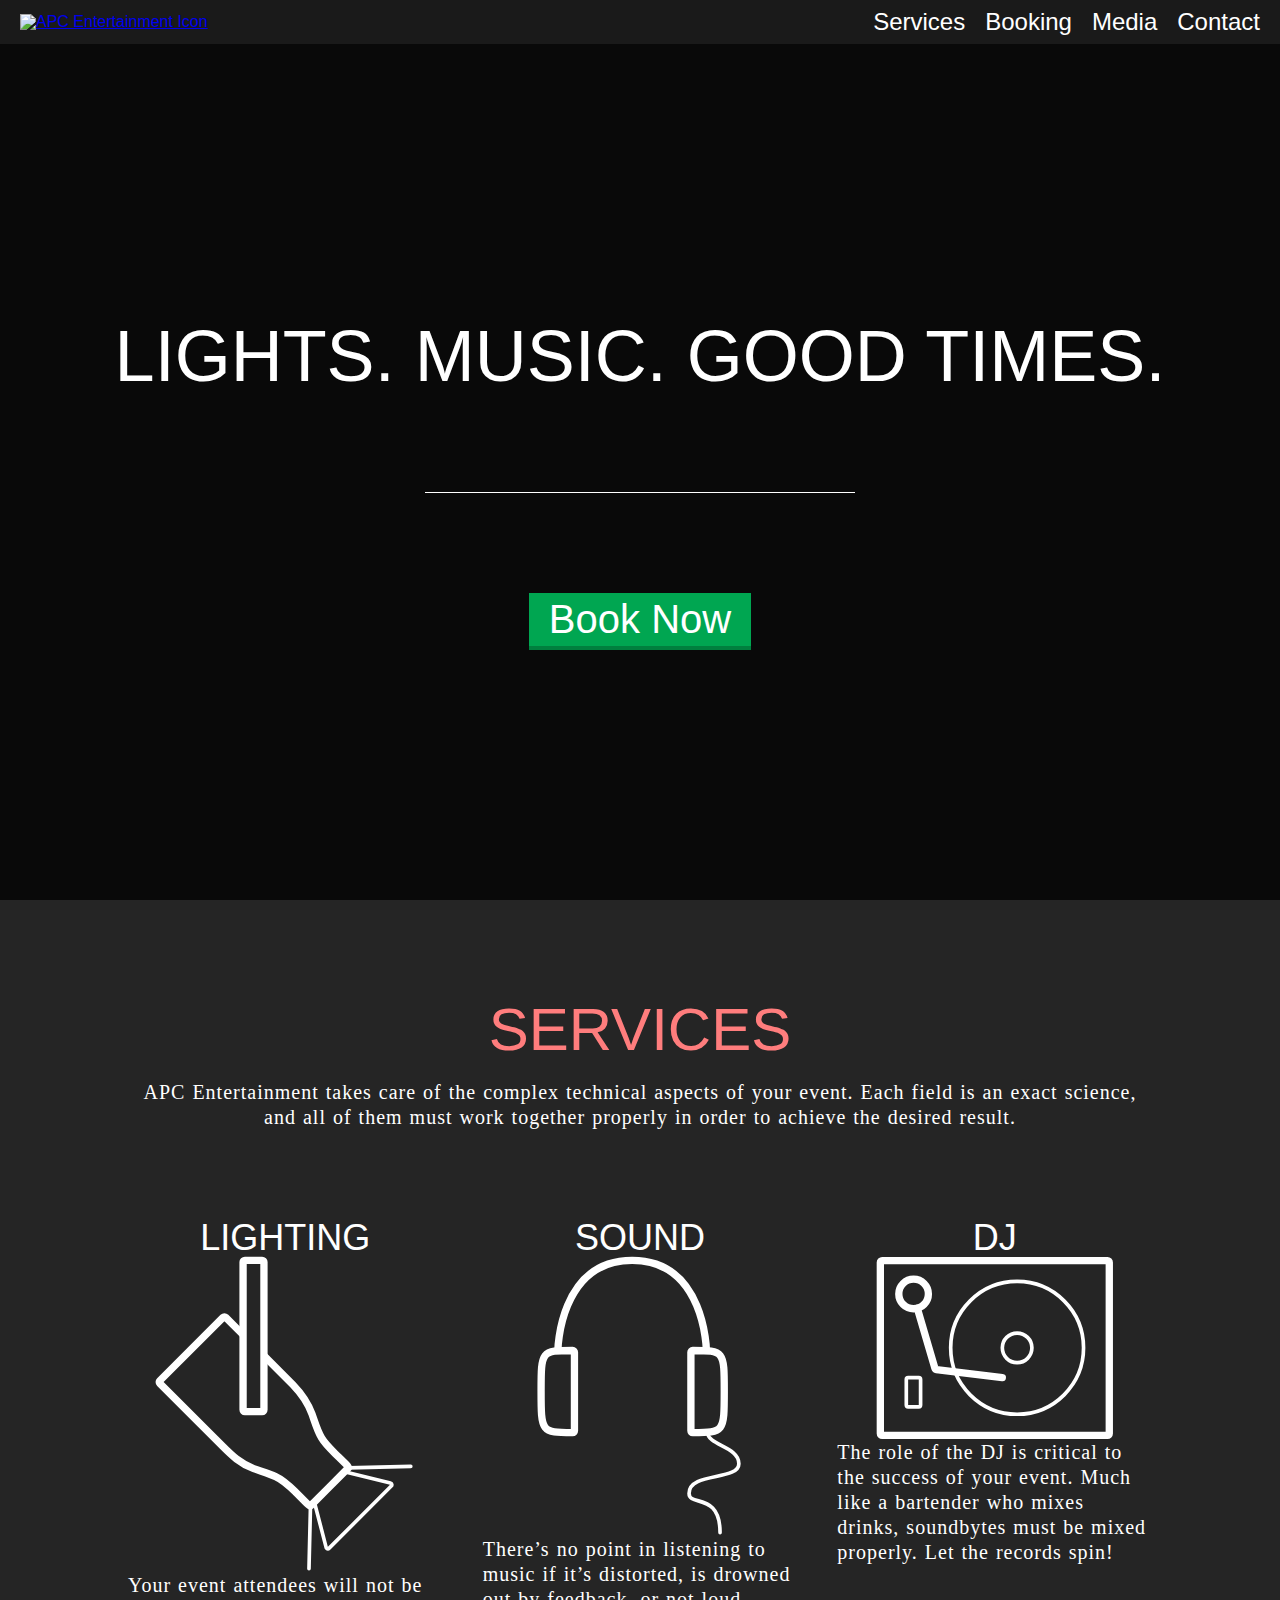
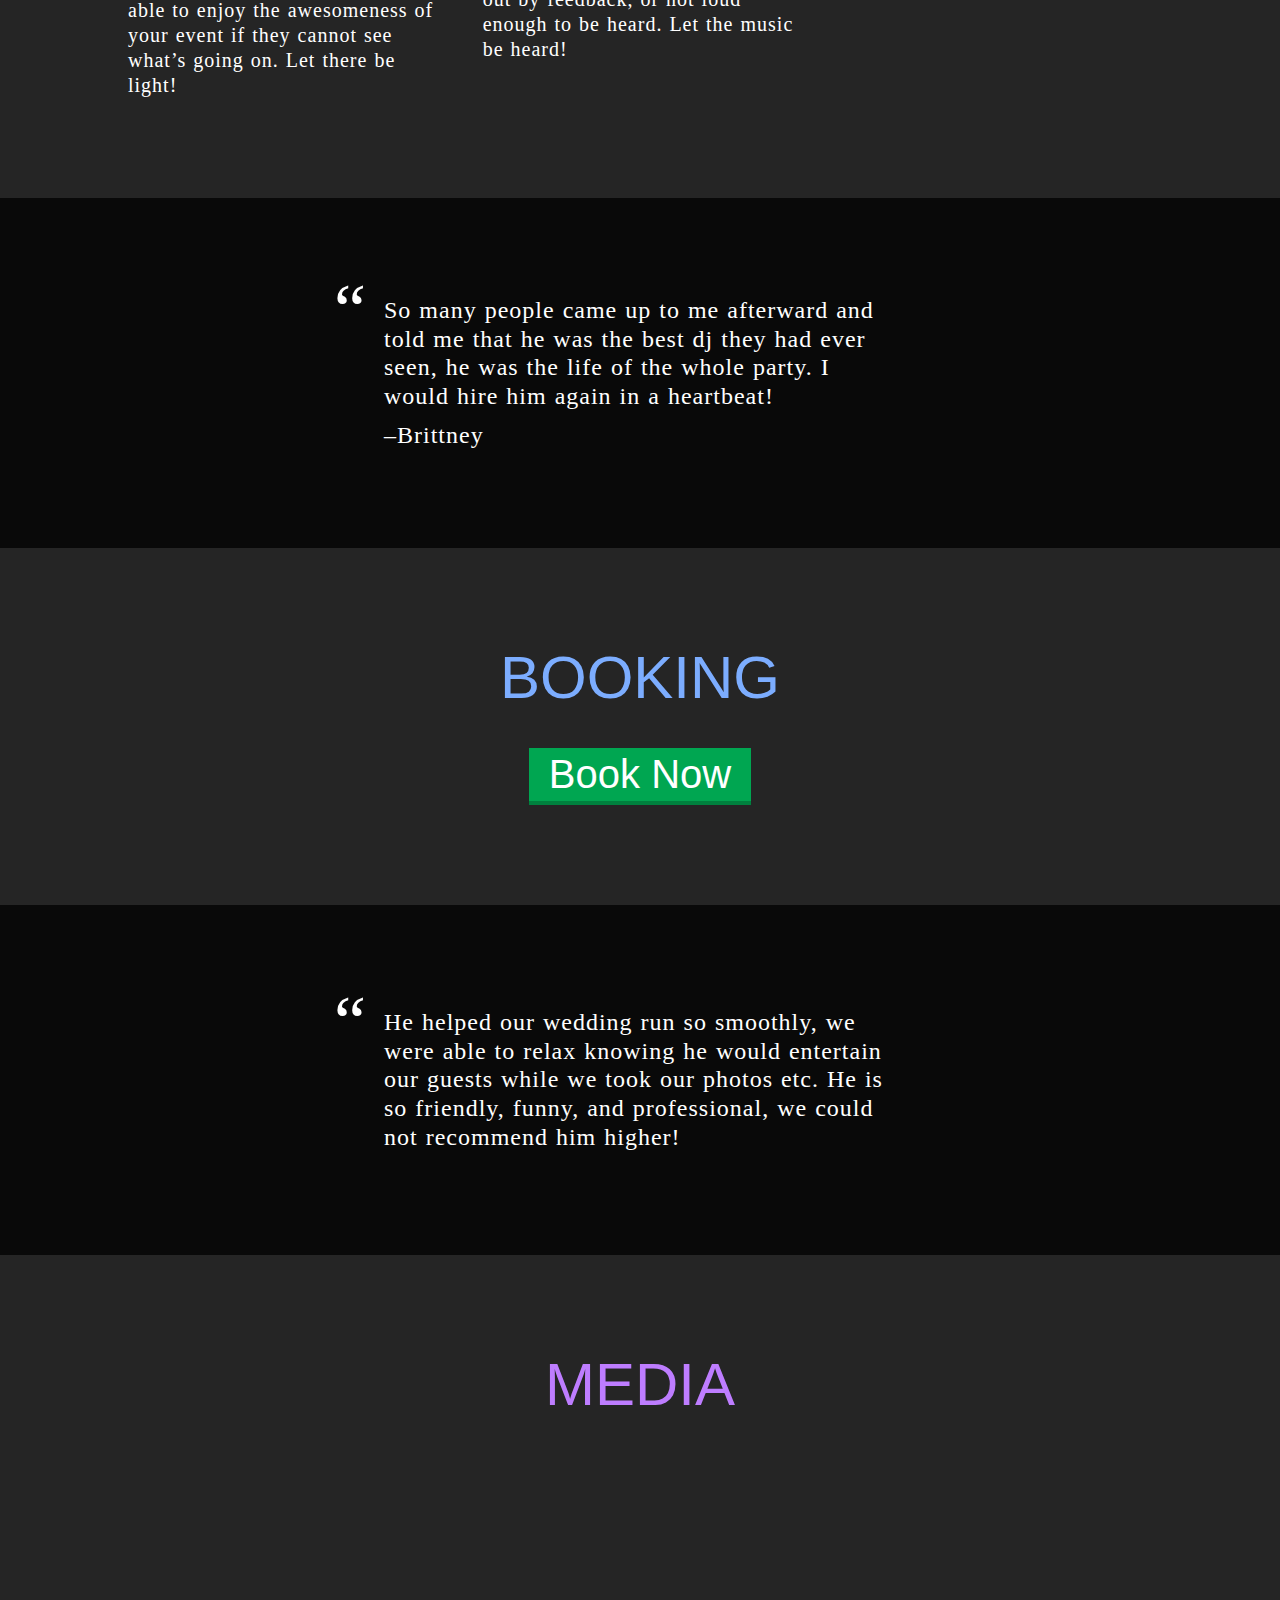
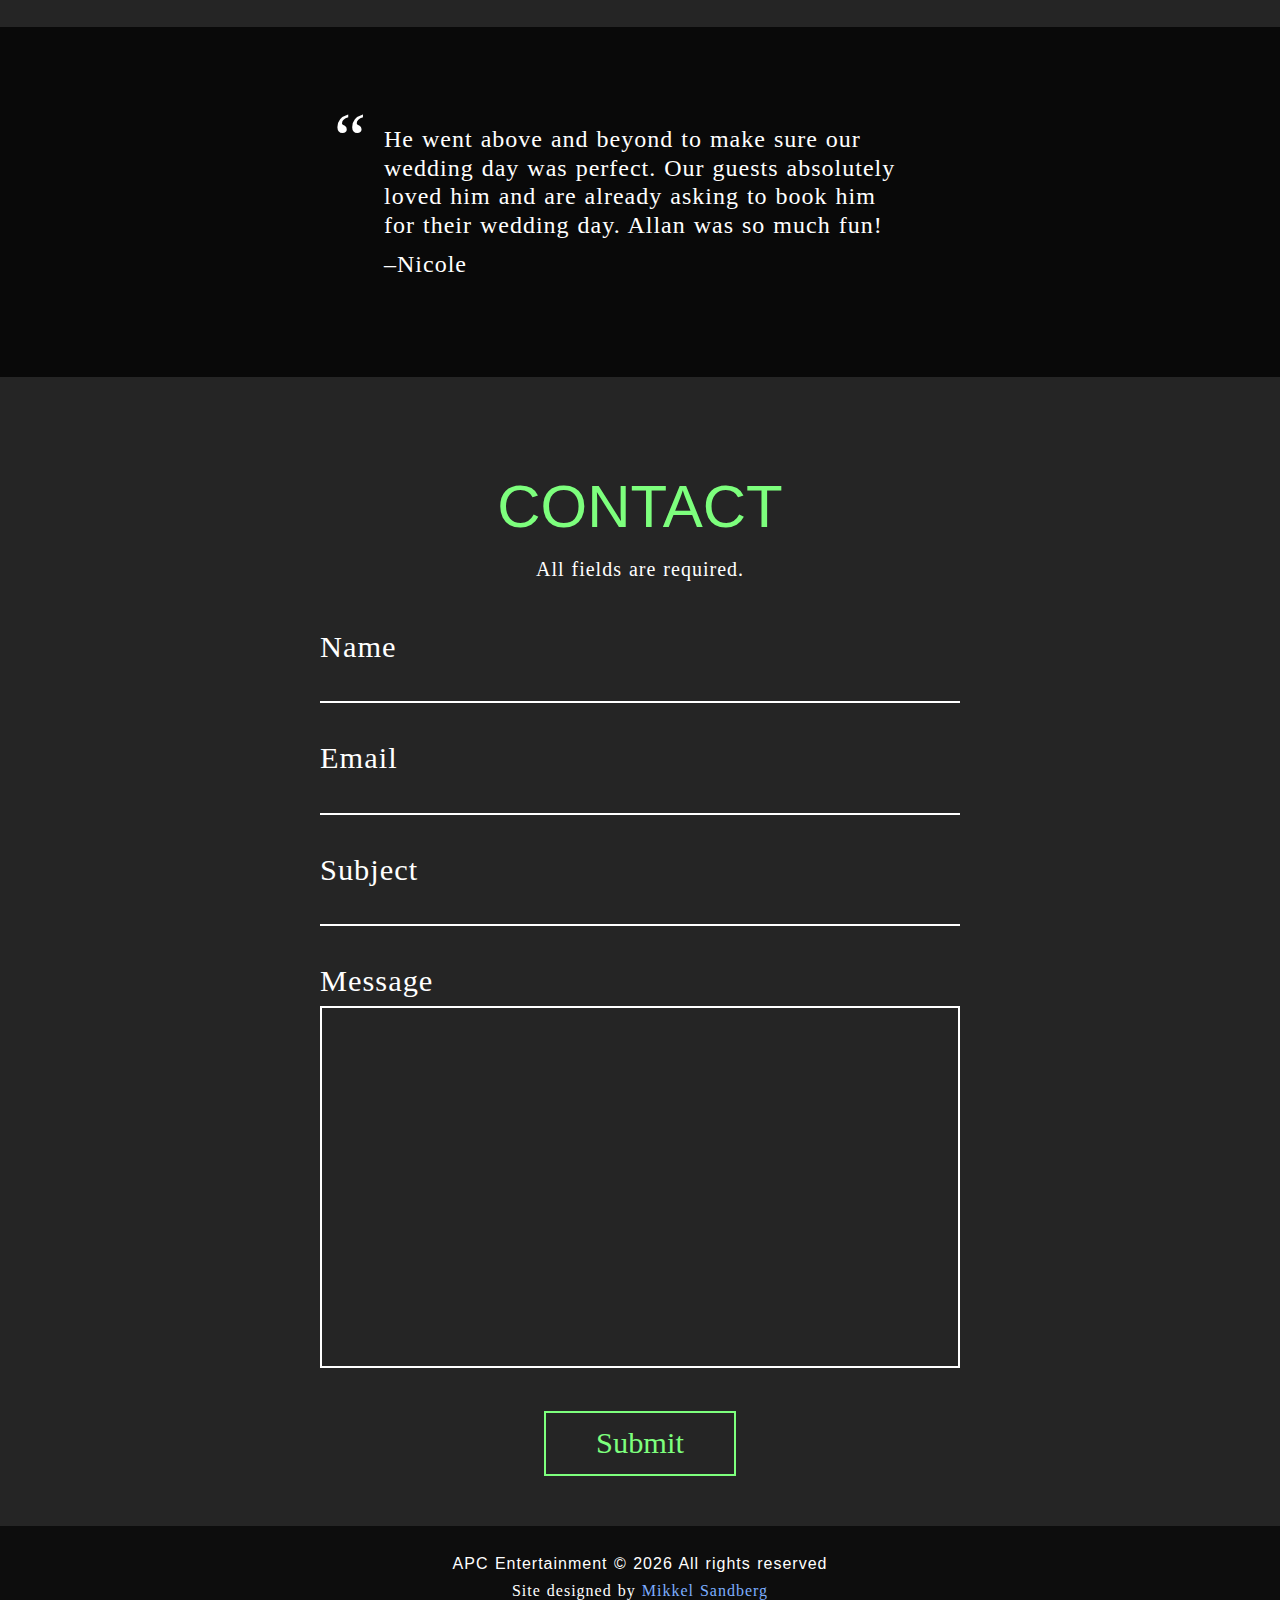
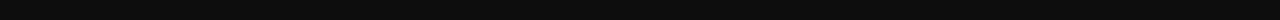
==== commit 7d795aa9: "fixing some issues with calendar responsiveness; adding favicon" ====
--- a/index.html
+++ b/index.html
@@ -11,6 +11,25 @@
 	<link rel="stylesheet" href="stylesheets/fullcalendar.min.css">
 	<!-- main styles - master override -->
 	<link href="stylesheets/screen.css" media="screen, projection" rel="stylesheet" type="text/css" />
+
+	<!-- favicon -->
+	<link rel="apple-touch-icon" sizes="57x57" href="images/favicon/apple-icon-57x57.png">
+	<link rel="apple-touch-icon" sizes="60x60" href="images/favicon/apple-icon-60x60.png">
+	<link rel="apple-touch-icon" sizes="72x72" href="images/favicon/apple-icon-72x72.png">
+	<link rel="apple-touch-icon" sizes="76x76" href="images/favicon/apple-icon-76x76.png">
+	<link rel="apple-touch-icon" sizes="114x114" href="images/favicon/apple-icon-114x114.png">
+	<link rel="apple-touch-icon" sizes="120x120" href="images/favicon/apple-icon-120x120.png">
+	<link rel="apple-touch-icon" sizes="144x144" href="images/favicon/apple-icon-144x144.png">
+	<link rel="apple-touch-icon" sizes="152x152" href="images/favicon/apple-icon-152x152.png">
+	<link rel="apple-touch-icon" sizes="180x180" href="images/favicon/apple-icon-180x180.png">
+	<link rel="icon" type="image/png" sizes="192x192"  href="images/favicon/android-icon-192x192.png">
+	<link rel="icon" type="image/png" sizes="32x32" href="images/favicon/favicon-32x32.png">
+	<link rel="icon" type="image/png" sizes="96x96" href="images/favicon/favicon-96x96.png">
+	<link rel="icon" type="image/png" sizes="16x16" href="images/favicon/favicon-16x16.png">
+	<link rel="manifest" href="images/favicon/manifest.json">
+	<meta name="msapplication-TileColor" content="#ffffff">
+	<meta name="msapplication-TileImage" content="images/favicon/ms-icon-144x144.png">
+	<meta name="theme-color" content="#ffffff">
 
 	<!-- Font Awesome -->
 	<script src="https://use.fontawesome.com/380ccfc68c.js"></script>
@@ -71,122 +90,117 @@
 			<h2>Booking</h2>
 		</article>
 
-		<div class="mobileView">
-			<div class="ctaButtonOuterWrapper">
-			<div class="ctaButtonInnerWrapper"><a href="#">Check Availability</a></div>
+		<div class="ctaButtonOuterWrapper">
+			<div class="ctaButtonInnerWrapper"><a href="#bookingFormAnchor">Book Now</a></div>
 		</div>
-		</div>
-
-		<div class="ctaButtonOuterWrapper">
-			<div class="ctaButtonInnerWrapper"><a href="#">Book Now</a></div>
-		</div>
 
 		<div id="calendar"></div>
 
-		<div class="bookingPopupOverlay"></div>
-		<div class="bookingPopupOuterWrapper">
-			<div class="closeButton">+</div>
-			<div class="bookingPopupInnerWrapper">
-				<h2>Request a day</h2>
-
-				<p class="description">Only sections labeled with an asterisk (*) are required. However, more information upfront is better.</p>
-
-				<form class="invalid" id="eventForm" action="sendForm-event.php" method="POST">
-					<h3>Contact information</h3>
-
-					<!-- name -->
-					<div class="eventFormSection" id="eventFormSection-name">
-						<label for="custName">Name *</label>
-						<input type="text" name="custName" id="custName" autocomplete="name"required>
-						<p class="errorMessage blankError">Please enter your first and last name.</p>
-						<p class="errorMessage inputError">Only alphabetical letters and limited punctuation are allowed. Sorry for the inconvenience.</p>
-					</div>
-					<!-- email -->
-					<div class="eventFormSection" id="eventFormSection-email">
-						<label for="custEmail">Email *</label>
-						<input type="email" name="custEmail" id="custEmail" autocomplete="email" required>
-						<p class="errorMessage blankError">Please enter a valid email.</p>
-						<p class="errorMessage inputError">Please make sure you entered an email in the proper format (i.e. myemail@example.com). Only alphanumeric characters and limited punctuation are allowed. Sorry for the inconvenience.</p>
-					</div>
-					<!-- phone number -->
-					<div class="eventFormSection" id="eventFormSection-phone">
-						<label for="custPhone">Phone Number</label>
-						<input type="tel" name="custPhone" id="custPhone" autocomplete="tel">
-						<p class="errorMessage inputError">Only numbers and limited punctuation are allowed. Sorry for the inconvenience.</p>
-					</div>
-					<!-- address line 1 -->
-					<div class="eventFormSection" id="eventFormSection-addressLine1">
-						<label for="custAddress-line1">Address Line 1</label>
-						<input type="text" name="custAddress-line1" id="custAddress-line1" autocomplete="address-line1">
-						<p class="errorMessage inputError">Only alphanumeric letters and limited punctuation are allowed. Sorry for the inconvenience.</p>
-					</div>
-					<!-- address line 2 -->
-					<div class="eventFormSection" id="eventFormSection-addressLine2">
-						<label for="custAddress-line2">Address Line 2</label>
-						<input type="text" name="custAddress-line2" id="custAddress-line2" autocomplete="address-line2">
-						<p class="errorMessage inputError">Only alphanumeric letters and limited punctuation are allowed. Sorry for the inconvenience.</p>
-					</div>
-					<!-- city -->
-					<div class="eventFormSection" id="eventFormSection-city">
-						<label for="custCity">City</label>
-						<input type="text" name="custCity" id="custCity">
-						<p class="errorMessage inputError">Only alphabetical letters and limited punctuation are allowed. Sorry for the inconvenience.</p>
-					</div>
-					<!-- state -->
-					<div class="eventFormSection" id="eventFormSection-state">
-						<label for="custState">State</label>
-						<input type="text" name="custState" id="custState" maxlength="2">
-						<p class="errorMessage inputError">Only two alphabetical letters are allowed. Sorry for the inconvenience.</p>
-					</div>
-					<!-- zip -->
-					<div class="eventFormSection" id="eventFormSection-zip">
-						<label for="custZip">Zip Code</label>
-						<input type="text" name="custZip" id="custZip" autocomplete="postal-code" maxlength="5">
-						<p class="errorMessage inputError">Only numbers are allowed. Sorry for the inconvenience.</p>
-					</div>
-					<h3>Event information</h3>
-					<!-- name of event -->
-					<div class="eventFormSection" id="eventFormSection-eventDesc">
-						<label for="eventDesc">Event Description</label>
-						<input type="text" name="eventDesc" id="eventDesc">
-						<p class="errorMessage inputError">Only alphabetical letters and limited punctuation are allowed. Sorry for the inconvenience.</p>
-					</div>
-					<!-- day of event -->
-					<div class="eventFormSection" id="eventFormSection-eventDay">
-						<label for="eventDay">Event Day *</label>
-						<input type="date" name="eventDay" id="eventDay" required>
-						<p class="errorMessage blankError">Please enter the day of the event.</p>
-						<p class="errorMessage inputError">Only numbers and limited punctuation are allowed. Sorry for the inconvenience.</p>
-					</div>
-					<!-- start time of event -->
-					<div class="eventFormSection" id="eventFormSection-eventTimeStart">
-						<label for="eventTimeStart">Event Start Time</label>
-						<input type="time" name="eventTimeStart" id="eventTimeStart">
-						<p class="errorMessage inputError">Only alphanumeric characters and limited punctuation are allowed. Sorry for the inconvenience.</p>
-					</div>
-					<!-- start time of event -->
-					<div class="eventFormSection" id="eventFormSection-eventTimeEnd">
-						<label for="eventTimeEnd">Event End Time</label>
-						<input type="time" name="eventTimeEnd" id="eventTimeEnd">
-						<p class="errorMessage inputError">Only alphanumeric characters and limited punctuation are allowed. Sorry for the inconvenience.</p>
-					</div>
-					<!-- location of event -->
-					<div class="eventFormSection" id="eventFormSection-eventLocation">
-						<label for="eventLocation">Event Location</label>
-						<input type="text" name="eventLocation" id="eventLocation" placeholder="Venue Name, City, State">
-						<p class="errorMessage inputError">Only alphanumeric characters and limited punctuation are allowed. Sorry for the inconvenience.</p>
-					</div>
-					<!-- additional notes -->
-					<div class="eventFormSection" id="eventFormSection-notes">
-						<label for="eventNotes">Additional Notes</label>
-						<textarea name="eventNotes" id="eventNotes" rows="12"></textarea>
-						<p class="errorMessage inputError">Only alphanumeric characters and limited punctuation are allowed. Sorry for the inconvenience.</p>
-					</div>
-					<div class="eventFormSection" id="submitEventSection">
-						<button type="submit">Submit</button>
-					</div>
-				</form>
-			</div>
+		<div id="bookingFormAnchor">
+			<div class="bookingFormOuterWrapper">
+				<div class="bookingFormInnerWrapper">
+					<h2>Request a day</h2>
+
+					<p class="description">Only sections labeled with an asterisk (*) are required. However, more information upfront is better.</p>
+
+					<form class="invalid" id="eventForm" action="sendForm-event.php" method="POST">
+						<h3>Contact information</h3>
+
+						<!-- name -->
+						<div class="eventFormSection" id="eventFormSection-name">
+							<label for="custName">Name *</label>
+							<input type="text" name="custName" id="custName" autocomplete="name"required>
+							<p class="errorMessage blankError">Please enter your first and last name.</p>
+							<p class="errorMessage inputError">Only alphabetical letters and limited punctuation are allowed. Sorry for the inconvenience.</p>
+						</div>
+						<!-- email -->
+						<div class="eventFormSection" id="eventFormSection-email">
+							<label for="custEmail">Email *</label>
+							<input type="email" name="custEmail" id="custEmail" autocomplete="email" required>
+							<p class="errorMessage blankError">Please enter a valid email.</p>
+							<p class="errorMessage inputError">Please make sure you entered an email in the proper format (i.e. myemail@example.com). Only alphanumeric characters and limited punctuation are allowed. Sorry for the inconvenience.</p>
+						</div>
+						<!-- phone number -->
+						<div class="eventFormSection" id="eventFormSection-phone">
+							<label for="custPhone">Phone Number</label>
+							<input type="tel" name="custPhone" id="custPhone" autocomplete="tel">
+							<p class="errorMessage inputError">Only numbers and limited punctuation are allowed. Sorry for the inconvenience.</p>
+						</div>
+						<!-- address line 1 -->
+						<div class="eventFormSection" id="eventFormSection-addressLine1">
+							<label for="custAddress-line1">Address Line 1</label>
+							<input type="text" name="custAddress-line1" id="custAddress-line1" autocomplete="address-line1">
+							<p class="errorMessage inputError">Only alphanumeric letters and limited punctuation are allowed. Sorry for the inconvenience.</p>
+						</div>
+						<!-- address line 2 -->
+						<div class="eventFormSection" id="eventFormSection-addressLine2">
+							<label for="custAddress-line2">Address Line 2</label>
+							<input type="text" name="custAddress-line2" id="custAddress-line2" autocomplete="address-line2">
+							<p class="errorMessage inputError">Only alphanumeric letters and limited punctuation are allowed. Sorry for the inconvenience.</p>
+						</div>
+						<!-- city -->
+						<div class="eventFormSection" id="eventFormSection-city">
+							<label for="custCity">City</label>
+							<input type="text" name="custCity" id="custCity">
+							<p class="errorMessage inputError">Only alphabetical letters and limited punctuation are allowed. Sorry for the inconvenience.</p>
+						</div>
+						<!-- state -->
+						<div class="eventFormSection" id="eventFormSection-state">
+							<label for="custState">State</label>
+							<input type="text" name="custState" id="custState" maxlength="2">
+							<p class="errorMessage inputError">Only two alphabetical letters are allowed. Sorry for the inconvenience.</p>
+						</div>
+						<!-- zip -->
+						<div class="eventFormSection" id="eventFormSection-zip">
+							<label for="custZip">Zip Code</label>
+							<input type="text" name="custZip" id="custZip" autocomplete="postal-code" maxlength="5">
+							<p class="errorMessage inputError">Only numbers are allowed. Sorry for the inconvenience.</p>
+						</div>
+						<h3>Event information</h3>
+						<!-- name of event -->
+						<div class="eventFormSection" id="eventFormSection-eventDesc">
+							<label for="eventDesc">Event Description</label>
+							<input type="text" name="eventDesc" id="eventDesc">
+							<p class="errorMessage inputError">Only alphabetical letters and limited punctuation are allowed. Sorry for the inconvenience.</p>
+						</div>
+						<!-- day of event -->
+						<div class="eventFormSection" id="eventFormSection-eventDay">
+							<label for="eventDay">Event Day *</label>
+							<input type="date" name="eventDay" id="eventDay" required>
+							<p class="errorMessage blankError">Please enter the day of the event.</p>
+							<p class="errorMessage inputError">Only numbers and limited punctuation are allowed. Sorry for the inconvenience.</p>
+						</div>
+						<!-- start time of event -->
+						<div class="eventFormSection" id="eventFormSection-eventTimeStart">
+							<label for="eventTimeStart">Event Start Time</label>
+							<input type="time" name="eventTimeStart" id="eventTimeStart">
+							<p class="errorMessage inputError">Only alphanumeric characters and limited punctuation are allowed. Sorry for the inconvenience.</p>
+						</div>
+						<!-- start time of event -->
+						<div class="eventFormSection" id="eventFormSection-eventTimeEnd">
+							<label for="eventTimeEnd">Event End Time</label>
+							<input type="time" name="eventTimeEnd" id="eventTimeEnd">
+							<p class="errorMessage inputError">Only alphanumeric characters and limited punctuation are allowed. Sorry for the inconvenience.</p>
+						</div>
+						<!-- location of event -->
+						<div class="eventFormSection" id="eventFormSection-eventLocation">
+							<label for="eventLocation">Event Location</label>
+							<input type="text" name="eventLocation" id="eventLocation" placeholder="Venue Name, City, State">
+							<p class="errorMessage inputError">Only alphanumeric characters and limited punctuation are allowed. Sorry for the inconvenience.</p>
+						</div>
+						<!-- additional notes -->
+						<div class="eventFormSection" id="eventFormSection-notes">
+							<label for="eventNotes">Additional Notes</label>
+							<textarea name="eventNotes" id="eventNotes" rows="12"></textarea>
+							<p class="errorMessage inputError">Only alphanumeric characters and limited punctuation are allowed. Sorry for the inconvenience.</p>
+						</div>
+						<div class="eventFormSection" id="submitEventSection">
+							<button type="submit">Submit</button>
+						</div>
+					</form>
+				</div>
+			</div>
+			
 		</div>
 	</section>
 
@@ -257,15 +271,16 @@
 	</section>
 
 	<footer>
-		<p class="copyright">APC Entertainment &copy; 2016 All rights reserved</p>
+		<p class="copyright">APC Entertainment &copy; <script type="text/javascript">
+        var today = new Date()
+        var year = today.getFullYear()
+        document.write(year)
+        </script> All rights reserved</p>
 		<p class="byline">Site designed by <a href="http://mikkelsandberg.com" target="_blank">Mikkel Sandberg</a></p>
 	</footer>
 	
 	<!-- jQuery -->
 	<script src="js/jquery-2.2.1.min.js"></script>
-
-	<!-- live reload script -->
-	<script src="js/live-reload.js"></script>
 
 	<!-- Smoothscroll: https://css-tricks.com/snippets/jquery/smooth-scrolling/ -->
 	<script src="js/smooth-scroll.js"></script>
--- a/stylesheets/screen.css
+++ b/stylesheets/screen.css
@@ -1 +1 @@
-﻿html,body,div,span,applet,object,iframe,h1,h2,h3,h2,h3,h4,h5,h6,p,blockquote,pre,a,abbr,acronym,address,big,cite,code,del,dfn,em,img,ins,kbd,q,s,samp,small,strike,strong,sub,sup,tt,var,b,u,i,center,dl,dt,dd,ol,ul,li,fieldset,form,label,legend,table,caption,tbody,tfoot,thead,tr,th,td,article,aside,canvas,details,embed,figure,figcaption,footer,header,hgroup,menu,nav,output,ruby,section,summary,time,mark,audio,video{margin:0;padding:0;border:0;font:inherit;font-size:100%;vertical-align:baseline}html{line-height:1}ol,ul{list-style:none}table{border-collapse:collapse;border-spacing:0}caption,th,td{text-align:left;font-weight:normal;vertical-align:middle}q,blockquote{quotes:none}q:before,q:after,blockquote:before,blockquote:after{content:"";content:none}a img{border:none}article,aside,details,figcaption,figure,footer,header,hgroup,main,menu,nav,section,summary{display:block}h1,h2,h3{font-size:4.5em;text-transform:uppercase;text-align:center}h2{font-size:3.75em}h3{font-size:2.25em}p,blockquote,label{font-family:"baskerville-urw", serif;font-size:1.25em;line-height:1.25em;word-spacing:1px;letter-spacing:1px}body{font-family:"futura-pt", sans-serif;font-size:16px;font-weight:normal;color:#fff;background-color:#252525}body.showPopup{overflow:hidden}section>*{max-width:1280px;margin:0 auto}.navOuterWrapper{position:fixed;top:0;display:-webkit-flex;-webkit-justify-content:space-between;display:flex;justify-content:space-between;align-items:center;background-color:#1a1a1a;width:100%;padding:10px 20px;box-sizing:border-box;z-index:100}.homeLink{display:block}#homeIcon{width:92px}.mobileMenuButton{display:none}.mobileMenuButton:before{content:'\f0c9';font-family:FontAwesome;font-size:1.5em;cursor:pointer}.navInnerWrapper{-webkit-align-self:center;align-self:center}.navInnerWrapper .navItem{float:left;font-size:1.5em}.navInnerWrapper .navItem+*{margin-left:20px}.navInnerWrapper .navItem a:link,.navInnerWrapper .navItem a:visited{color:#fff;text-decoration:none}.splashBackgroundWrapper{width:100%;max-width:none;height:100vh;background-image:url(../images/splash-image.jpg);background-size:cover;background-repeat:no-repeat;background-position:center center}.splashBackgroundWrapper:before{content:'';display:block;width:100%;height:100vh;background-color:#000;opacity:0.75}.splashTextWrapper{position:absolute;width:100%;max-width:none;left:50%;top:calc(50% + 70px);transform:translate(-50%, calc(-50% - (70px / 2)));text-align:center}.ctaButtonOuterWrapper{text-align:center;width:80%;max-width:430px;margin:100px auto 0;border-top:1px solid #fff;padding-top:100px}.ctaButtonInnerWrapper{display:inline-block;background-color:#00a651;border-bottom:4px solid #00803e}.ctaButtonInnerWrapper a:link,.ctaButtonInnerWrapper a:visited{display:inline-block;color:#fff;font-size:2.5em;line-height:normal;text-decoration:none;padding:4px 20px}.sectionHeaderWrapper{padding-top:100px;margin-bottom:40px;width:80%;text-align:center}.sectionHeaderWrapper .headerDescription{margin-top:20px}#services .servicesBlockWrapper{width:80%}#services h2{color:#ff7d7d}#booking h2{color:#7cadff}#media h2{color:#be7dff}#contact h2{color:#7dff7d}.servicesBlockWrapper{display:flex;justify-content:space-between;flex-wrap:wrap;margin:90px auto 0}.servicesBlock{flex:1 0}.servicesBlock img{display:block;margin:0 auto;max-width:260px}.servicesBlock:nth-child(2){margin:0 40px}.testimonialSection{position:relative;margin:100px 0 0;height:350px}.testimonialSection .testimonialBackgroundWrapper{width:100%;max-width:none;height:inherit;background-size:cover;background-position:center center;background-repeat:no-repeat}.testimonialSection .testimonialBackgroundWrapper:before{content:'';display:block;width:100%;height:100%;background-color:#000;opacity:0.75}.testimonialSection .testimonialBackgroundWrapper#testimonialBackgroundWrapper1{background-image:url(../images/testimonial-image1.jpg)}.testimonialSection .testimonialBackgroundWrapper#testimonialBackgroundWrapper2{background-image:url(../images/testimonial-image2.jpg)}.testimonialSection .testimonialBackgroundWrapper#testimonialBackgroundWrapper3{background-image:url(../images/testimonial-image3.jpg)}.testimonialText{position:absolute;font-size:1.5em;line-height:1.2em;width:40%;top:50%;left:50%;-webkit-transform:translate(-50%, -50%);transform:translate(-50%, -50%)}.testimonialText:before{content:'\“';display:block;position:absolute;left:-50px;font-size:3em}.testimonialText .testimonialByline{display:block;margin-top:10px}#booking #calendar{width:540px;margin:30px auto 0}#booking #calendar th,#booking #calendar td{border-width:5px}#booking #calendar .fc-toolbar{border:5px solid #fff;border-bottom:0;margin-bottom:0;padding:5px 0}#booking #calendar .fc-toolbar h2{font-size:2.5em;color:#fff;text-transform:capitalize}#booking #calendar .fc-toolbar button.fc-button{background:0;box-shadow:none;border:0;height:3em;padding:0}#booking #calendar .fc-toolbar button.fc-button:focus{outline:none}#booking #calendar .fc-toolbar button.fc-button .fc-icon{color:#fff;background:0;width:3em;height:3em;margin:0}#booking #calendar .fc-toolbar button.fc-button .fc-icon:after{top:0;font-size:3em;font-weight:100;line-height:1em;margin:0}#booking #calendar .fc-day-header{font-size:1.25em;padding:10px;opacity:0.3}#booking #calendar .fc-day-number{font-size:1.5em;padding:5px}#booking .mobileView{display:none}#booking .mobileView .ctaButtonOuterWrapper{margin-bottom:20px}#booking .mobileView .ctaButtonInnerWrapper{background-color:transparent;border:2px solid #00a651}#booking .mobileView .ctaButtonInnerWrapper a:link,#booking .mobileView .ctaButtonInnerWrapper a:visited{color:#00a651}#booking .ctaButtonOuterWrapper{border-top:0;padding-top:0;margin-top:0}.bookingPopupOverlay{display:none;background-color:rgba(0,0,0,0.8);position:fixed;top:50%;left:50%;transform:translate(-50%, -50%);max-width:none;width:100vw;height:100vh;z-index:100;cursor:pointer}.bookingPopupOverlay.showPopup{display:block}.closeButton{font-size:2em;font-weight:300;line-height:0.5em;padding:5px;position:absolute;right:20px;top:20px;transform:rotate(45deg);cursor:pointer}.bookingPopupOuterWrapper{display:none;background-color:#252525;position:fixed;top:50%;left:50%;transform:translate(-50%, -50%);max-width:768px;width:70vw;height:80vh;box-sizing:border-box;overflow:auto;z-index:100}.bookingPopupOuterWrapper.showPopup{display:block}.bookingPopupOuterWrapper .bookingPopupInnerWrapper{padding:50px}.bookingPopupOuterWrapper .description{text-align:center;margin:30px 0 0}.bookingPopupOuterWrapper #eventForm{width:80%;margin:50px auto}.bookingPopupOuterWrapper #eventForm h3{text-transform:capitalize;margin:50px 0 30px}.bookingPopupOuterWrapper #eventForm label{font-size:1.5em;float:none;width:100%}.bookingPopupOuterWrapper #eventForm input{font-size:1.4em;width:100%}.bookingPopupOuterWrapper #eventForm #eventFormSection-notes{margin-top:40px}.bookingPopupOuterWrapper #eventForm textarea{font-size:1.4em;width:100%;margin-top:1em}.bookingPopupOuterWrapper #eventForm #submitEventSection{margin-left:0}.imageGallery{display:flex;flex-wrap:wrap;justify-content:center}.imageGallery a{flex:0 0 300px;margin:10px}.imageGallery a img{width:100%;opacity:0.33;transition:opacity 0.2s ease-in-out}.imageGallery a img:hover{opacity:1}#contactForm,#eventForm{width:50%;margin:50px auto 50px 20%}#contactForm .contactFormSection,#contactForm .eventFormSection,#eventForm .contactFormSection,#eventForm .eventFormSection{position:relative}#contactForm .contactFormSection.error label,#contactForm .contactFormSection.error input,#contactForm .contactFormSection.error textarea,#contactForm .eventFormSection.error label,#contactForm .eventFormSection.error input,#contactForm .eventFormSection.error textarea,#eventForm .contactFormSection.error label,#eventForm .contactFormSection.error input,#eventForm .contactFormSection.error textarea,#eventForm .eventFormSection.error label,#eventForm .eventFormSection.error input,#eventForm .eventFormSection.error textarea{color:#ff7d7d;border-color:#ff7d7d}#contactForm .contactFormSection.error.blankError:not(.inputError) .errorMessage.blankError,#contactForm .eventFormSection.error.blankError:not(.inputError) .errorMessage.blankError,#eventForm .contactFormSection.error.blankError:not(.inputError) .errorMessage.blankError,#eventForm .eventFormSection.error.blankError:not(.inputError) .errorMessage.blankError{display:block}#contactForm .contactFormSection.error.inputError:not(.blankError) .errorMessage.inputError,#contactForm .eventFormSection.error.inputError:not(.blankError) .errorMessage.inputError,#eventForm .contactFormSection.error.inputError:not(.blankError) .errorMessage.inputError,#eventForm .eventFormSection.error.inputError:not(.blankError) .errorMessage.inputError{display:block}#contactForm .contactFormSection+*,#contactForm .eventFormSection+*,#eventForm .contactFormSection+*,#eventForm .eventFormSection+*{margin-top:40px}#contactForm .contactFormSection .errorMessage,#contactForm .eventFormSection .errorMessage,#eventForm .contactFormSection .errorMessage,#eventForm .eventFormSection .errorMessage{display:none;font-size:1.25em;line-height:1.25em;color:#ff7d7d;text-align:left;margin-top:10px}#contactForm #messageContactSection,#contactForm #eventFormSection-notes,#eventForm #messageContactSection,#eventForm #eventFormSection-notes{margin-top:100px}#contactForm #submitContactSection,#contactForm #submitEventSection,#eventForm #submitContactSection,#eventForm #submitEventSection{text-align:center;margin-left:20%}#contactForm #submitContactSection button,#contactForm #submitEventSection button,#eventForm #submitContactSection button,#eventForm #submitEventSection button{font-family:"baskerville-urw", serif;font-size:1.9em;line-height:1em;color:#7dff7d;background:none;border:2px solid #7dff7d;padding:15px 50px;cursor:pointer}#contactForm #submitContactSection button:focus,#contactForm #submitEventSection button:focus,#eventForm #submitContactSection button:focus,#eventForm #submitEventSection button:focus{outline:none}#contactForm #submitContactSection button.disabled,#contactForm #submitEventSection button.disabled,#eventForm #submitContactSection button.disabled,#eventForm #submitEventSection button.disabled{color:#404040;border-color:#404040;cursor:not-allowed}#contactForm label,#eventForm label{display:block;font-size:1.9em;line-height:1em;float:left;width:20%}#contactForm input,#contactForm textarea,#eventForm input,#eventForm textarea{font-family:"futura-pt", sans-serif;font-size:1.6em;line-height:normal;color:#fff;background:none;border:none;border-bottom:2px solid #fff;padding:0;width:80%;box-sizing:border-box}#contactForm input:focus,#contactForm textarea:focus,#eventForm input:focus,#eventForm textarea:focus{outline:none}#contactForm textarea,#eventForm textarea{resize:none;border:2px solid #fff;padding:5px}footer{background-color:#0d0d0d;padding:20px 0;text-align:center}footer .copyright{font-family:"futura-pt", sans-serif;font-size:1em;line-height:1em;margin:10px 0}footer .byline{font-size:1em;line-height:normal}footer .byline a:link,footer .byline a:visited{color:#7cadff;text-decoration:none}.messageWrapper{margin:100px 0 0 20px}.messageWrapper>*{margin-top:10px}.messageWrapper a:link,.messageWrapper a:visited{color:#7cadff;text-decoration:none}.formPageFooter{position:absolute;width:100%;bottom:0}@media only screen and (max-width: 1280px){#contactForm{margin:50px auto}#contactForm label{float:none;width:100%;margin-bottom:10px}#contactForm input,#contactForm textarea{width:100%}#contactForm #messageContactSection{margin-top:40px}#contactForm #submitContactSection{margin-left:0}}@media only screen and (max-width: 1024px){.imageGallery a img{opacity:1}}@media only screen and (max-width: 767px){.mobileMenuButton{display:block}.navInnerWrapper{display:none;text-align:center;background-color:#1a1a1a;width:100%;position:absolute;top:70px;left:0}.navInnerWrapper .navItem{float:none;font-size:1.25em;display:inline-block;padding:10px}.navInnerWrapper .navItem+*{margin-left:0}.navInnerWrapper.show{display:block}h1,h2,h3{font-size:2.5em}.ctaButtonOuterWrapper{margin-top:30px;padding-top:30px}.ctaButtonInnerWrapper a:link,.ctaButtonInnerWrapper a:visited{font-size:1.5em}.servicesBlock{flex:1 0 100%}.servicesBlock:nth-child(2){margin:40px 0}.testimonialText{font-size:1.25em;width:70%}.testimonialText:before{left:-30px;font-size:2em}#booking .mobileView{display:block}#booking #calendar{visibility:hidden;width:0;height:0;margin:0}#booking .bookingPopupOuterWrapper{width:90vw;height:90vh}#booking .bookingPopupOuterWrapper #eventForm{width:100%}#contactForm{width:80%}#contactForm .contactFormSection .errorMessage{left:0;transform:translateY(0);top:100%;font-size:1.15em;border:0;width:100%;padding:5px 0 0;margin-left:0}#contactForm .contactFormSection .errorMessage:before,#contactForm .contactFormSection .errorMessage:after{display:none}}
+﻿html,body,div,span,applet,object,iframe,h1,h2,h3,h2,h3,h4,h5,h6,p,blockquote,pre,a,abbr,acronym,address,big,cite,code,del,dfn,em,img,ins,kbd,q,s,samp,small,strike,strong,sub,sup,tt,var,b,u,i,center,dl,dt,dd,ol,ul,li,fieldset,form,label,legend,table,caption,tbody,tfoot,thead,tr,th,td,article,aside,canvas,details,embed,figure,figcaption,footer,header,hgroup,menu,nav,output,ruby,section,summary,time,mark,audio,video{margin:0;padding:0;border:0;font:inherit;font-size:100%;vertical-align:baseline}html{line-height:1}ol,ul{list-style:none}table{border-collapse:collapse;border-spacing:0}caption,th,td{text-align:left;font-weight:normal;vertical-align:middle}q,blockquote{quotes:none}q:before,q:after,blockquote:before,blockquote:after{content:"";content:none}a img{border:none}article,aside,details,figcaption,figure,footer,header,hgroup,main,menu,nav,section,summary{display:block}h1,h2,h3{font-size:4.5em;text-transform:uppercase;text-align:center}h2{font-size:3.75em}h3{font-size:2.25em}p,blockquote,label{font-family:"baskerville-urw", serif;font-size:1.25em;line-height:1.25em;word-spacing:1px;letter-spacing:1px}body{font-family:"futura-pt", sans-serif;font-size:16px;font-weight:normal;color:#fff;background-color:#252525}section>*{max-width:1280px;margin:0 auto}.navOuterWrapper{position:fixed;top:0;display:-webkit-flex;-webkit-justify-content:space-between;display:flex;justify-content:space-between;align-items:center;background-color:#1a1a1a;width:100%;padding:10px 20px;box-sizing:border-box;z-index:100}.homeLink{display:block}#homeIcon{width:92px;height:100%}.mobileMenuButton{display:none}.mobileMenuButton:before{content:'\f0c9';font-family:FontAwesome;font-size:1.5em;cursor:pointer}.navInnerWrapper{-webkit-align-self:center;align-self:center}.navInnerWrapper .navItem{float:left;font-size:1.5em}.navInnerWrapper .navItem+*{margin-left:20px}.navInnerWrapper .navItem a:link,.navInnerWrapper .navItem a:visited{color:#fff;text-decoration:none}.splashBackgroundWrapper{width:100%;max-width:none;height:100vh;background-image:url(../images/splash-image.jpg);background-size:cover;background-repeat:no-repeat;background-position:center center}.splashBackgroundWrapper:before{content:'';display:block;width:100%;height:100vh;background-color:#000;opacity:0.75}.splashTextWrapper{position:absolute;width:100%;max-width:none;left:50%;top:calc(50% + 70px);transform:translate(-50%, calc(-50% - (70px / 2)));text-align:center}.ctaButtonOuterWrapper{text-align:center;width:80%;max-width:430px;margin:100px auto 0;border-top:1px solid #fff;padding-top:100px}.ctaButtonInnerWrapper{display:inline-block;background-color:#00a651;border-bottom:4px solid #00803e}.ctaButtonInnerWrapper a:link,.ctaButtonInnerWrapper a:visited{display:inline-block;color:#fff;font-size:2.5em;line-height:normal;text-decoration:none;padding:4px 20px}.sectionHeaderWrapper{padding-top:100px;margin-bottom:40px;width:80%;text-align:center}.sectionHeaderWrapper .headerDescription{margin-top:20px}#services .servicesBlockWrapper{width:80%}#services h2{color:#ff7d7d}#booking h2{color:#7cadff}#media h2{color:#be7dff}#contact h2{color:#7dff7d}.servicesBlockWrapper{display:flex;justify-content:space-between;flex-wrap:wrap;margin:90px auto 0}.servicesBlock{flex:1 0}.servicesBlock img{display:block;margin:0 auto;max-width:260px}.servicesBlock:nth-child(2){margin:0 40px}.testimonialSection{position:relative;margin:100px 0 0;height:350px}.testimonialSection .testimonialBackgroundWrapper{width:100%;max-width:none;height:inherit;background-size:cover;background-position:center center;background-repeat:no-repeat}.testimonialSection .testimonialBackgroundWrapper:before{content:'';display:block;width:100%;height:100%;background-color:#000;opacity:0.75}.testimonialSection .testimonialBackgroundWrapper#testimonialBackgroundWrapper1{background-image:url(../images/testimonial-image1.jpg)}.testimonialSection .testimonialBackgroundWrapper#testimonialBackgroundWrapper2{background-image:url(../images/testimonial-image2.jpg)}.testimonialSection .testimonialBackgroundWrapper#testimonialBackgroundWrapper3{background-image:url(../images/testimonial-image3.jpg)}.testimonialText{position:absolute;font-size:1.5em;line-height:1.2em;width:40%;top:50%;left:50%;-webkit-transform:translate(-50%, -50%);transform:translate(-50%, -50%)}.testimonialText:before{content:'\“';display:block;position:absolute;left:-50px;font-size:3em}.testimonialText .testimonialByline{display:block;margin-top:10px}#booking #calendar{width:540px;margin:30px auto 0}#booking #calendar th,#booking #calendar td{border-width:5px}#booking #calendar .fc-toolbar{border:5px solid #fff;border-bottom:0;margin-bottom:0;padding:5px 0}#booking #calendar .fc-toolbar h2{font-size:2.5em;color:#fff;text-transform:capitalize}#booking #calendar .fc-toolbar button.fc-button{background:0;box-shadow:none;border:0;height:3em;padding:0}#booking #calendar .fc-toolbar button.fc-button:focus{outline:none}#booking #calendar .fc-toolbar button.fc-button .fc-icon{color:#fff;background:0;width:3em;height:3em;margin:0}#booking #calendar .fc-toolbar button.fc-button .fc-icon:after{top:0;font-size:3em;font-weight:100;line-height:1em;margin:0}#booking #calendar .fc-day-header{font-size:1.25em;padding:10px;opacity:0.3}#booking #calendar .fc-day-number{font-size:1.5em;padding:5px}#booking #calendar .fc-day-grid-event{cursor:default}#booking .mobileView{display:none}#booking .mobileView .ctaButtonOuterWrapper{margin-bottom:20px}#booking .mobileView .ctaButtonInnerWrapper{background-color:transparent;border:2px solid #00a651}#booking .mobileView .ctaButtonInnerWrapper a:link,#booking .mobileView .ctaButtonInnerWrapper a:visited{color:#00a651}#booking .ctaButtonOuterWrapper{border-top:0;padding-top:0;margin-top:0}#bookingFormAnchor{display:none;padding-top:70px}#bookingFormAnchor.showPopup{display:block}.bookingFormOuterWrapper{border:1px solid #fff;width:80vw;max-width:540px;margin:50px auto 0}.bookingFormOuterWrapper .bookingFormInnerWrapper{padding:50px}.bookingFormOuterWrapper .description{text-align:center;margin:30px 0 0}.bookingFormOuterWrapper #eventForm{width:80%;margin:50px auto}.bookingFormOuterWrapper #eventForm h3{text-transform:capitalize;margin:50px 0 30px}.bookingFormOuterWrapper #eventForm label{font-size:1.5em;float:none;width:100%}.bookingFormOuterWrapper #eventForm input{font-size:1.4em;width:100%}.bookingFormOuterWrapper #eventForm #eventFormSection-notes{margin-top:40px}.bookingFormOuterWrapper #eventForm textarea{font-size:1.4em;width:100%;margin-top:1em}.bookingFormOuterWrapper #eventForm #submitEventSection{margin-left:0}.imageGallery{display:flex;flex-wrap:wrap;justify-content:center}.imageGallery a{flex:0 0 300px;margin:10px}.imageGallery a img{width:100%;opacity:0.33;transition:opacity 0.2s ease-in-out}.imageGallery a img:hover{opacity:1}#contactForm,#eventForm{width:50%;margin:50px auto 50px 20%}#contactForm .contactFormSection,#contactForm .eventFormSection,#eventForm .contactFormSection,#eventForm .eventFormSection{position:relative}#contactForm .contactFormSection.error label,#contactForm .contactFormSection.error input,#contactForm .contactFormSection.error textarea,#contactForm .eventFormSection.error label,#contactForm .eventFormSection.error input,#contactForm .eventFormSection.error textarea,#eventForm .contactFormSection.error label,#eventForm .contactFormSection.error input,#eventForm .contactFormSection.error textarea,#eventForm .eventFormSection.error label,#eventForm .eventFormSection.error input,#eventForm .eventFormSection.error textarea{color:#ff7d7d;border-color:#ff7d7d}#contactForm .contactFormSection.error.blankError:not(.inputError) .errorMessage.blankError,#contactForm .eventFormSection.error.blankError:not(.inputError) .errorMessage.blankError,#eventForm .contactFormSection.error.blankError:not(.inputError) .errorMessage.blankError,#eventForm .eventFormSection.error.blankError:not(.inputError) .errorMessage.blankError{display:block}#contactForm .contactFormSection.error.inputError:not(.blankError) .errorMessage.inputError,#contactForm .eventFormSection.error.inputError:not(.blankError) .errorMessage.inputError,#eventForm .contactFormSection.error.inputError:not(.blankError) .errorMessage.inputError,#eventForm .eventFormSection.error.inputError:not(.blankError) .errorMessage.inputError{display:block}#contactForm .contactFormSection+*,#contactForm .eventFormSection+*,#eventForm .contactFormSection+*,#eventForm .eventFormSection+*{margin-top:40px}#contactForm .contactFormSection .errorMessage,#contactForm .eventFormSection .errorMessage,#eventForm .contactFormSection .errorMessage,#eventForm .eventFormSection .errorMessage{display:none;font-size:1.25em;line-height:1.25em;color:#ff7d7d;text-align:left;margin-top:10px}#contactForm #messageContactSection,#contactForm #eventFormSection-notes,#eventForm #messageContactSection,#eventForm #eventFormSection-notes{margin-top:100px}#contactForm #submitContactSection,#contactForm #submitEventSection,#eventForm #submitContactSection,#eventForm #submitEventSection{text-align:center;margin-left:20%}#contactForm #submitContactSection button,#contactForm #submitEventSection button,#eventForm #submitContactSection button,#eventForm #submitEventSection button{font-family:"baskerville-urw", serif;font-size:1.9em;line-height:1em;color:#7dff7d;background:none;border:2px solid #7dff7d;padding:15px 50px;cursor:pointer}#contactForm #submitContactSection button:focus,#contactForm #submitEventSection button:focus,#eventForm #submitContactSection button:focus,#eventForm #submitEventSection button:focus{outline:none}#contactForm #submitContactSection button.disabled,#contactForm #submitEventSection button.disabled,#eventForm #submitContactSection button.disabled,#eventForm #submitEventSection button.disabled{color:#404040;border-color:#404040;cursor:not-allowed}#contactForm label,#eventForm label{display:block;font-size:1.9em;line-height:1em;float:left;width:20%}#contactForm input,#contactForm textarea,#eventForm input,#eventForm textarea{font-family:"futura-pt", sans-serif;font-size:1.6em;line-height:normal;color:#fff;background:none;border:none;border-bottom:2px solid #fff;padding:0;width:80%;box-sizing:border-box}#contactForm input:focus,#contactForm textarea:focus,#eventForm input:focus,#eventForm textarea:focus{outline:none}#contactForm textarea,#eventForm textarea{resize:none;border:2px solid #fff;padding:5px}footer{background-color:#0d0d0d;padding:20px 0;text-align:center}footer .copyright{font-family:"futura-pt", sans-serif;font-size:1em;line-height:1em;margin:10px 0}footer .byline{font-size:1em;line-height:normal}footer .byline a:link,footer .byline a:visited{color:#7cadff;text-decoration:none}.messageWrapper{margin:100px 0 0 20px}.messageWrapper>*{margin-top:10px}.messageWrapper a:link,.messageWrapper a:visited{color:#7cadff;text-decoration:none}.formPageFooter{position:absolute;width:100%;bottom:0}@media only screen and (max-width: 1280px){#contactForm{margin:50px auto}#contactForm label{float:none;width:100%;margin-bottom:10px}#contactForm input,#contactForm textarea{width:100%}#contactForm #messageContactSection{margin-top:40px}#contactForm #submitContactSection{margin-left:0}}@media only screen and (max-width: 1024px){.imageGallery a img{opacity:1}}@media only screen and (max-width: 767px){.mobileMenuButton{display:block}.navInnerWrapper{display:none;text-align:center;background-color:#1a1a1a;width:100%;position:absolute;top:70px;left:0}.navInnerWrapper .navItem{float:none;font-size:1.25em;display:inline-block;padding:10px}.navInnerWrapper .navItem+*{margin-left:0}.navInnerWrapper.show{display:block}h1,h2,h3{font-size:2.5em}.ctaButtonOuterWrapper{margin-top:30px;padding-top:30px}.ctaButtonInnerWrapper a:link,.ctaButtonInnerWrapper a:visited{font-size:1.5em}.servicesBlock{flex:1 0 100%}.servicesBlock:nth-child(2){margin:40px 0}.testimonialText{font-size:1.25em;width:70%}.testimonialText:before{left:-30px;font-size:2em}#booking #calendar{width:80%}#booking #calendar .fc-toolbar button.fc-button{height:2em}#booking #calendar .fc-toolbar button.fc-button .fc-icon{width:2em;height:2em}#booking #calendar .fc-toolbar button.fc-button .fc-icon:after{font-size:2em}#booking #calendar .fc-toolbar h2{font-size:2em}#booking #calendar .fc-day-header{font-size:1em;padding:5px}#booking .bookingFormOuterWrapper #eventForm{width:100%}#contactForm{width:80%}#contactForm .contactFormSection .errorMessage{left:0;transform:translateY(0);top:100%;font-size:1.15em;border:0;width:100%;padding:5px 0 0;margin-left:0}#contactForm .contactFormSection .errorMessage:before,#contactForm .contactFormSection .errorMessage:after{display:none}}@media only screen and (max-width: 500px){#booking #calendar .fc-toolbar button.fc-button{height:1.25em}#booking #calendar .fc-toolbar button.fc-button .fc-icon{width:1.25em;height:1.25em}#booking #calendar .fc-toolbar button.fc-button .fc-icon:after{font-size:1.25em}#booking #calendar .fc-toolbar h2{font-size:1.25em}.bookingFormOuterWrapper .bookingFormInnerWrapper{padding:20px}#contactForm #submitContactSection button,#contactForm #submitEventSection button,#eventForm #submitContactSection button,#eventForm #submitEventSection button{font-size:1.2em}}
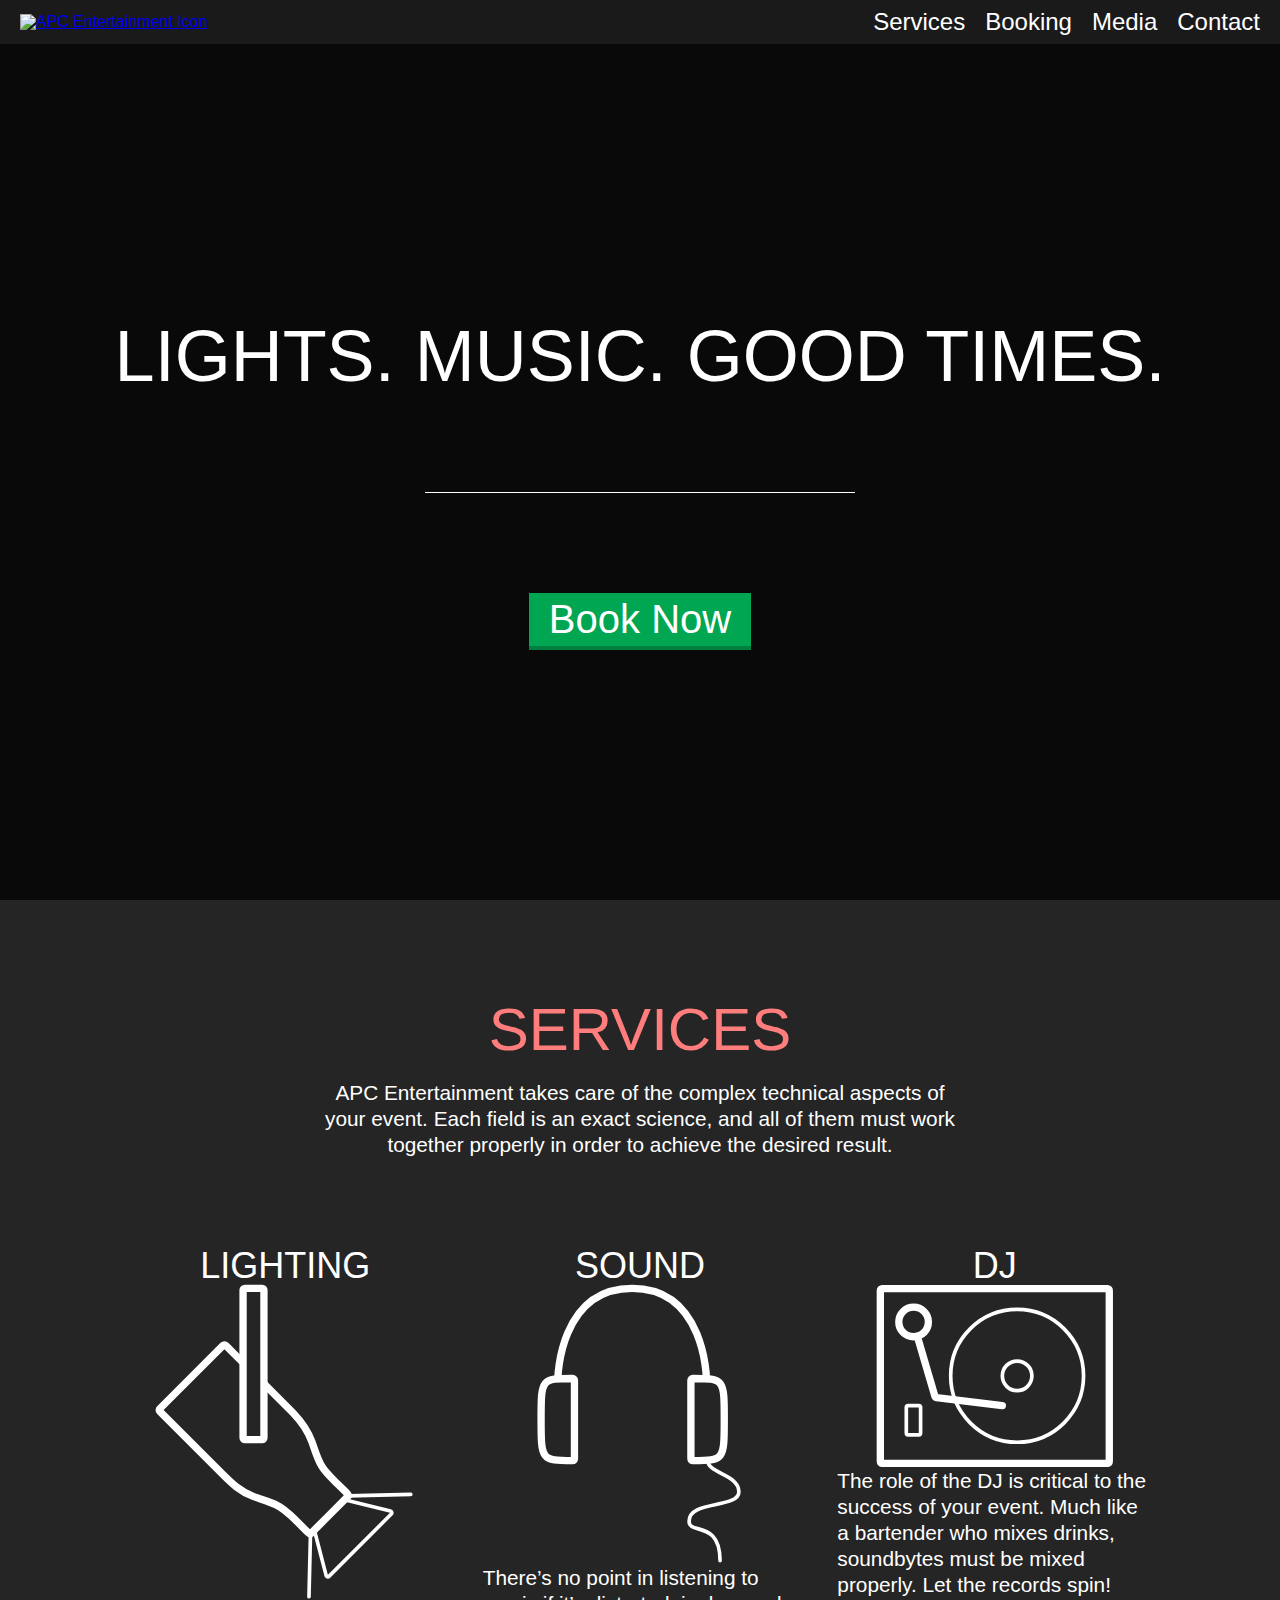
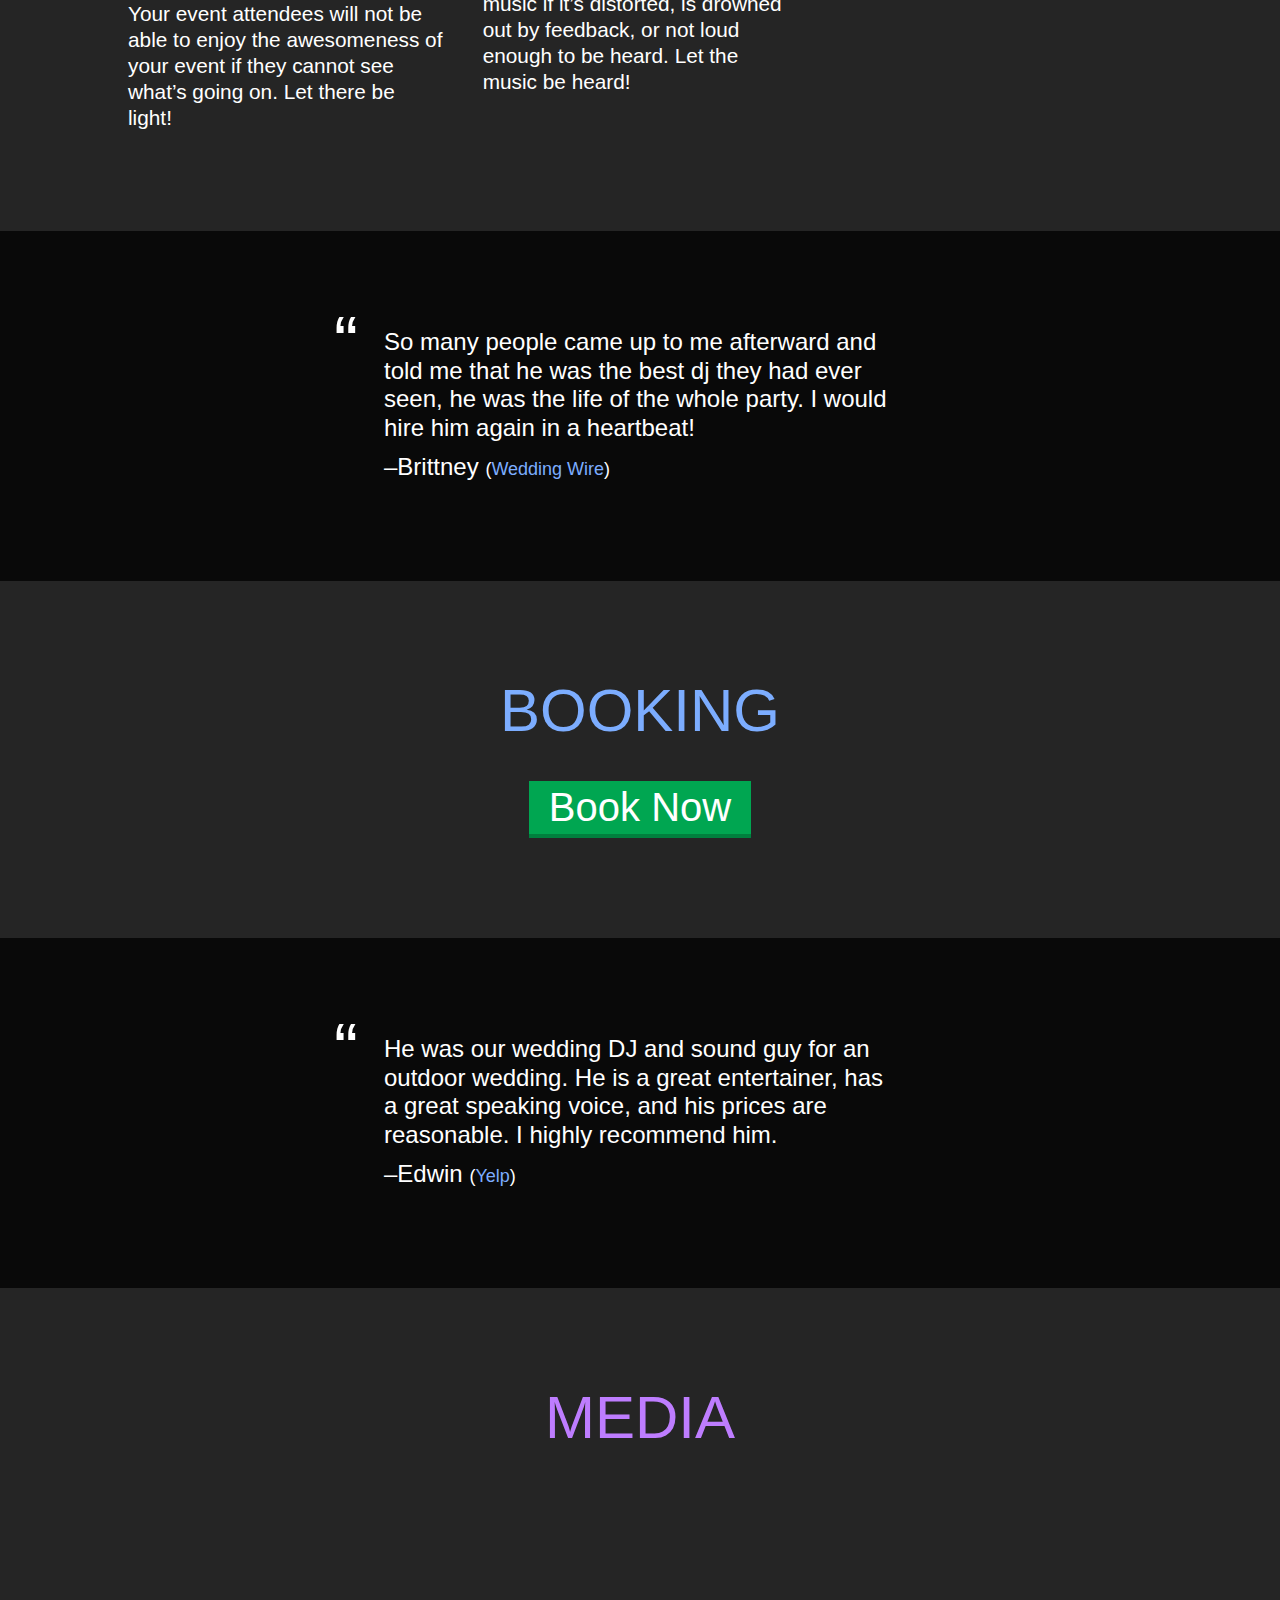
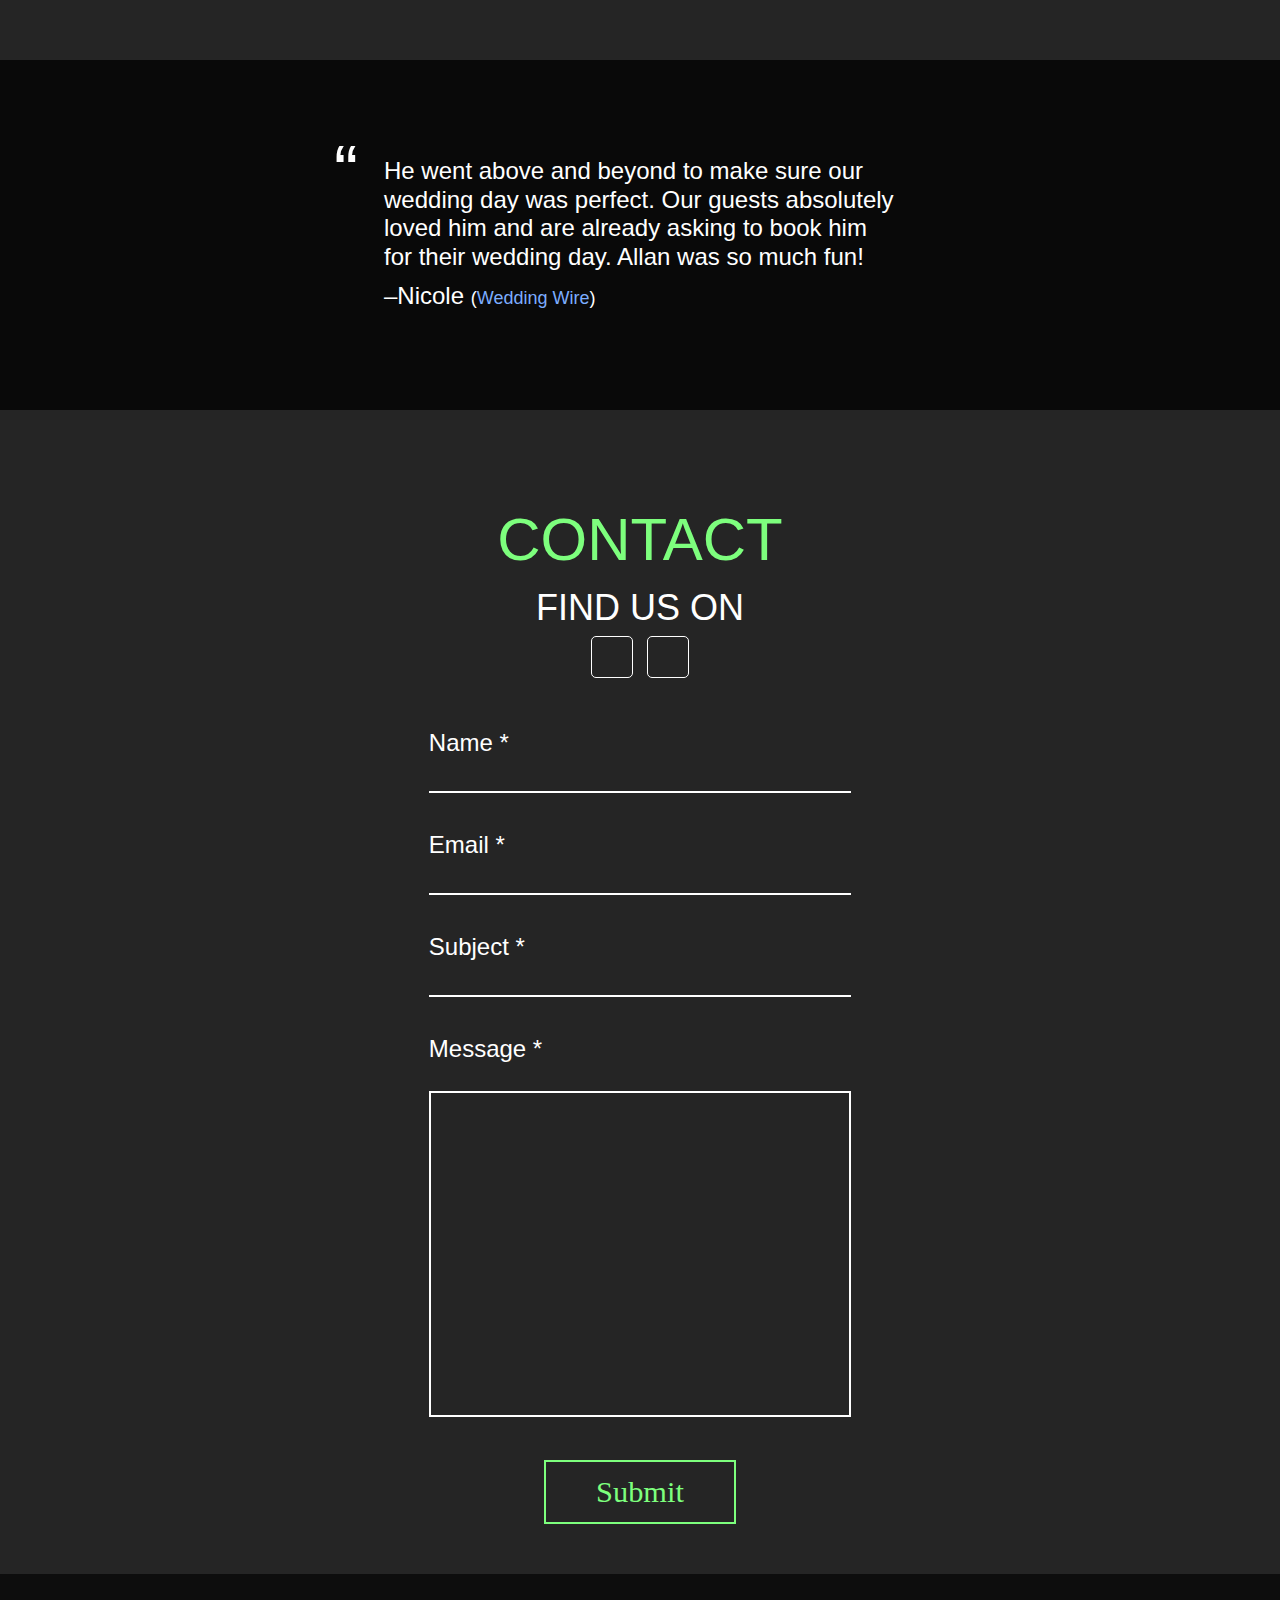
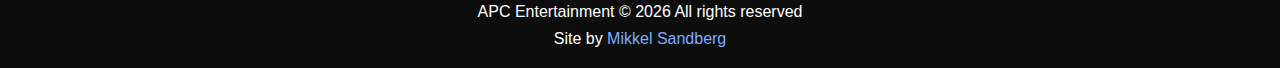
==== commit 85a5ef5b: "changing font" ====
--- a/index.html
+++ b/index.html
@@ -1,16 +1,19 @@
 <!DOCTYPE html>
 <html lang="en">
 <head>
-	<meta charset="UTF-8">
-	<meta name="viewport" content="width=device-width, initial-scale=1">
-	<title>APC Entertainment | DJ and Lighting Services</title>
-
-	<!-- lightbox styles -->
-	<link rel="stylesheet" href="stylesheets/lightbox.min.css">
-	<!-- calendar styles -->
-	<link rel="stylesheet" href="stylesheets/fullcalendar.min.css">
-	<!-- main styles - master override -->
-	<link href="stylesheets/screen.css" media="screen, projection" rel="stylesheet" type="text/css" />
+	<!-- Place these first -->
+  <meta charset="utf-8">
+  <meta name="viewport" content="width=device-width, initial-scale=1">
+
+  <!-- Page title (mandatory) -->
+	<title>APC Entertainment | Lighting, Sound, and DJ Services | Orange County, CA</title>
+
+	<!-- all styles -->
+	<link href="stylesheets/screen.css" rel="stylesheet" type="text/css" />
+
+	<!-- These meta tags are recognised by Google -->
+  <meta name="description" content="APC Entertainment specializes in lighting, sound, and DJ services for various events throughout Orange County.">
+  <meta name="robots" content="robots.txt">
 
 	<!-- favicon -->
 	<link rel="apple-touch-icon" sizes="57x57" href="images/favicon/apple-icon-57x57.png">
@@ -30,9 +33,6 @@
 	<meta name="msapplication-TileColor" content="#ffffff">
 	<meta name="msapplication-TileImage" content="images/favicon/ms-icon-144x144.png">
 	<meta name="theme-color" content="#ffffff">
-
-	<!-- Font Awesome -->
-	<script src="https://use.fontawesome.com/380ccfc68c.js"></script>
 </head>
 <body>
 	<nav class="navOuterWrapper">
@@ -82,7 +82,7 @@
 
 	<section class="testimonialSection">
 		<div class="testimonialBackgroundWrapper" id="testimonialBackgroundWrapper1"></div>
-		<blockquote class="testimonialText">So many people came up to me afterward and told me that he was the best dj they had ever seen, he was the life of the whole party. I would hire him again in a heartbeat!<span class="testimonialByline">&ndash;Brittney</span></blockquote>
+		<blockquote class="testimonialText">So many people came up to me afterward and told me that he was the best dj they had ever seen, he was the life of the whole party. I would hire him again in a heartbeat!<span class="testimonialByline">&ndash;Brittney <span class="testimonialLink">(<a href="https://www.weddingwire.com/reviews/apc-entertainment-allan-cason-orange/fb93299ba25a11ff.html" target="_blank">Wedding Wire</a>)</span></span></blockquote>
 	</section>
 
 	<section class="bookingSection" id="booking">
@@ -109,7 +109,7 @@
 						<!-- name -->
 						<div class="eventFormSection" id="eventFormSection-name">
 							<label for="custName">Name *</label>
-							<input type="text" name="custName" id="custName" autocomplete="name"required>
+							<input type="text" name="custName" id="custName" autocomplete="name" required>
 							<p class="errorMessage blankError">Please enter your first and last name.</p>
 							<p class="errorMessage inputError">Only alphabetical letters and limited punctuation are allowed. Sorry for the inconvenience.</p>
 						</div>
@@ -206,7 +206,7 @@
 
 	<section class="testimonialSection">
 		<div class="testimonialBackgroundWrapper" id="testimonialBackgroundWrapper2"></div>
-		<blockquote class="testimonialText">He helped our wedding run so smoothly, we were able to relax knowing he would entertain our guests while we took our photos etc. He is so friendly, funny, and professional, we could not recommend him higher!</blockquote>
+		<blockquote class="testimonialText">He was our wedding DJ and sound guy for an outdoor wedding. He is a great entertainer, has a great speaking voice, and his prices are reasonable. I highly recommend him.<span class="testimonialByline">&ndash;Edwin <span class="testimonialLink">(<a href="http://www.yelp.com/biz/apc-entertainment-orange" target="_blank">Yelp</a>)</span></span></blockquote>
 	</section>
 
 	<section class="mediaSection" id="media">
@@ -229,37 +229,40 @@
 
 	<section class="testimonialSection">
 		<div class="testimonialBackgroundWrapper" id="testimonialBackgroundWrapper3"></div>
-		<blockquote class="testimonialText">He went above and beyond to make sure our wedding day was perfect. Our guests absolutely loved him and are already asking to book him for their wedding day. Allan was so much fun!<span class="testimonialByline">&ndash;Nicole</span></blockquote>
+		<blockquote class="testimonialText">He went above and beyond to make sure our wedding day was perfect. Our guests absolutely loved him and are already asking to book him for their wedding day. Allan was so much fun!<span class="testimonialByline">&ndash;Nicole <span class="testimonialLink">(<a href="https://www.weddingwire.com/reviews/apc-entertainment-allan-cason-orange/fb93299ba25a11ff.html" target="_blank">Wedding Wire</a>)</span></span></blockquote>
 	</section>
 
 	<section class="contactSection" id="contact">
 		<article class="sectionHeaderWrapper">
 			<h2>Contact</h2>
-
-			<p class="headerDescription">All fields are required.</p>
+			<h3>Find Us On</h3>
+			<div class="socialMediaWrapper">
+				<a href="https://www.facebook.com/APCEntertainment/" target="_blank"><i class="fa fa-facebook"></i></a>
+				<a href="https://twitter.com/OrangeCounty_DJ" target="_blank"><i class="fa fa-twitter"></i></a>
+			</div>
 		</article>
 
 		<form class="invalid" id="contactForm" action="sendForm.php" method="POST">
 			<div class="contactFormSection" id="nameContactSection">
-				<label for="name">Name</label>
+				<label for="name">Name *</label>
 				<input type="text" name="name" id="name" autocomplete="name" required>
 				<p class="errorMessage blankError">Please enter your name.</p>
 				<p class="errorMessage inputError">Only alphabetical letters and limited punctuation are allowed. Sorry for the inconvenience.</p>
 			</div>
 			<div class="contactFormSection" id="emailContactSection">
-				<label for="email">Email</label>
+				<label for="email">Email *</label>
 				<input type="email" name="email" id="email" autocomplete="email" required>
 				<p class="errorMessage blankError">Please enter a valid email.</p>
 				<p class="errorMessage inputError">Please make sure you entered an email in the proper format (i.e. myemail@example.com). Only alphanumeric characters and limited punctuation are allowed. Sorry for the inconvenience.</p>
 			</div>
 			<div class="contactFormSection" id="subjectContactSection">
-				<label for="subject">Subject</label>
+				<label for="subject">Subject *</label>
 				<input type="text" name="subject" id="subject" required>
 				<p class="errorMessage blankError">Please enter a subject.</p>
 				<p class="errorMessage inputError">Only alphanumeric characters and limited punctuation are allowed. Sorry for the inconvenience.</p>
 			</div>
 			<div class="contactFormSection" id="messageContactSection">
-				<label for="body">Message</label>
+				<label for="body">Message *</label>
 				<textarea name="body" id="body" rows="12" required></textarea>
 				<p class="errorMessage blankError">Please write a message.</p>
 				<p class="errorMessage inputError">Only alphanumeric characters and limited punctuation are allowed. Sorry for the inconvenience.</p>
@@ -276,35 +279,18 @@
         var year = today.getFullYear()
         document.write(year)
         </script> All rights reserved</p>
-		<p class="byline">Site designed by <a href="http://mikkelsandberg.com" target="_blank">Mikkel Sandberg</a></p>
+		<p class="byline">Site by <a href="http://mikkelsandberg.com" target="_blank">Mikkel Sandberg</a></p>
 	</footer>
-	
-	<!-- jQuery -->
-	<script src="js/jquery-2.2.1.min.js"></script>
-
-	<!-- Smoothscroll: https://css-tricks.com/snippets/jquery/smooth-scrolling/ -->
-	<script src="js/smooth-scroll.js"></script>
-
-	<!-- lightbox: http://lokeshdhakar.com/projects/lightbox2/ -->
-	<script src="js/lightbox.min.js"></script>
-
-	<script>
-		lightbox.option({
-			'wrapAround': true,
-			'disableScrolling': true
-		})
-	</script>
-
-	<!-- calendar: http://fullcalendar.io/ -->
-	<script src="js/moment.min.js"></script>
-	<script src="js/fullcalendar.min.js"></script>
-	<script src="js/gcal.js"></script>
-	<!-- initialize calendar -->
-	<script src="js/calendar-init.js"></script>
-
-	<!-- Main page script -->
-	<script src="js/page.js"></script>
-
+
+	<script src="js/live-reload.js"></script>
+
+	<!-- all scripts - minified -->
+	<script src="js/page.min.js"></script>
+
+	<!-- Font Awesome -->
+	<script src="https://use.fontawesome.com/380ccfc68c.js"></script>
+
+	<!-- Typekit Fonts -->
 	<script src="https://use.typekit.net/hqg4hfr.js"></script>
 	<script>try{Typekit.load({ async: true });}catch(e){}</script>
 </body>
--- a/stylesheets/screen.css
+++ b/stylesheets/screen.css
@@ -1 +1,5 @@
-﻿html,body,div,span,applet,object,iframe,h1,h2,h3,h2,h3,h4,h5,h6,p,blockquote,pre,a,abbr,acronym,address,big,cite,code,del,dfn,em,img,ins,kbd,q,s,samp,small,strike,strong,sub,sup,tt,var,b,u,i,center,dl,dt,dd,ol,ul,li,fieldset,form,label,legend,table,caption,tbody,tfoot,thead,tr,th,td,article,aside,canvas,details,embed,figure,figcaption,footer,header,hgroup,menu,nav,output,ruby,section,summary,time,mark,audio,video{margin:0;padding:0;border:0;font:inherit;font-size:100%;vertical-align:baseline}html{line-height:1}ol,ul{list-style:none}table{border-collapse:collapse;border-spacing:0}caption,th,td{text-align:left;font-weight:normal;vertical-align:middle}q,blockquote{quotes:none}q:before,q:after,blockquote:before,blockquote:after{content:"";content:none}a img{border:none}article,aside,details,figcaption,figure,footer,header,hgroup,main,menu,nav,section,summary{display:block}h1,h2,h3{font-size:4.5em;text-transform:uppercase;text-align:center}h2{font-size:3.75em}h3{font-size:2.25em}p,blockquote,label{font-family:"baskerville-urw", serif;font-size:1.25em;line-height:1.25em;word-spacing:1px;letter-spacing:1px}body{font-family:"futura-pt", sans-serif;font-size:16px;font-weight:normal;color:#fff;background-color:#252525}section>*{max-width:1280px;margin:0 auto}.navOuterWrapper{position:fixed;top:0;display:-webkit-flex;-webkit-justify-content:space-between;display:flex;justify-content:space-between;align-items:center;background-color:#1a1a1a;width:100%;padding:10px 20px;box-sizing:border-box;z-index:100}.homeLink{display:block}#homeIcon{width:92px;height:100%}.mobileMenuButton{display:none}.mobileMenuButton:before{content:'\f0c9';font-family:FontAwesome;font-size:1.5em;cursor:pointer}.navInnerWrapper{-webkit-align-self:center;align-self:center}.navInnerWrapper .navItem{float:left;font-size:1.5em}.navInnerWrapper .navItem+*{margin-left:20px}.navInnerWrapper .navItem a:link,.navInnerWrapper .navItem a:visited{color:#fff;text-decoration:none}.splashBackgroundWrapper{width:100%;max-width:none;height:100vh;background-image:url(../images/splash-image.jpg);background-size:cover;background-repeat:no-repeat;background-position:center center}.splashBackgroundWrapper:before{content:'';display:block;width:100%;height:100vh;background-color:#000;opacity:0.75}.splashTextWrapper{position:absolute;width:100%;max-width:none;left:50%;top:calc(50% + 70px);transform:translate(-50%, calc(-50% - (70px / 2)));text-align:center}.ctaButtonOuterWrapper{text-align:center;width:80%;max-width:430px;margin:100px auto 0;border-top:1px solid #fff;padding-top:100px}.ctaButtonInnerWrapper{display:inline-block;background-color:#00a651;border-bottom:4px solid #00803e}.ctaButtonInnerWrapper a:link,.ctaButtonInnerWrapper a:visited{display:inline-block;color:#fff;font-size:2.5em;line-height:normal;text-decoration:none;padding:4px 20px}.sectionHeaderWrapper{padding-top:100px;margin-bottom:40px;width:80%;text-align:center}.sectionHeaderWrapper .headerDescription{margin-top:20px}#services .servicesBlockWrapper{width:80%}#services h2{color:#ff7d7d}#booking h2{color:#7cadff}#media h2{color:#be7dff}#contact h2{color:#7dff7d}.servicesBlockWrapper{display:flex;justify-content:space-between;flex-wrap:wrap;margin:90px auto 0}.servicesBlock{flex:1 0}.servicesBlock img{display:block;margin:0 auto;max-width:260px}.servicesBlock:nth-child(2){margin:0 40px}.testimonialSection{position:relative;margin:100px 0 0;height:350px}.testimonialSection .testimonialBackgroundWrapper{width:100%;max-width:none;height:inherit;background-size:cover;background-position:center center;background-repeat:no-repeat}.testimonialSection .testimonialBackgroundWrapper:before{content:'';display:block;width:100%;height:100%;background-color:#000;opacity:0.75}.testimonialSection .testimonialBackgroundWrapper#testimonialBackgroundWrapper1{background-image:url(../images/testimonial-image1.jpg)}.testimonialSection .testimonialBackgroundWrapper#testimonialBackgroundWrapper2{background-image:url(../images/testimonial-image2.jpg)}.testimonialSection .testimonialBackgroundWrapper#testimonialBackgroundWrapper3{background-image:url(../images/testimonial-image3.jpg)}.testimonialText{position:absolute;font-size:1.5em;line-height:1.2em;width:40%;top:50%;left:50%;-webkit-transform:translate(-50%, -50%);transform:translate(-50%, -50%)}.testimonialText:before{content:'\“';display:block;position:absolute;left:-50px;font-size:3em}.testimonialText .testimonialByline{display:block;margin-top:10px}#booking #calendar{width:540px;margin:30px auto 0}#booking #calendar th,#booking #calendar td{border-width:5px}#booking #calendar .fc-toolbar{border:5px solid #fff;border-bottom:0;margin-bottom:0;padding:5px 0}#booking #calendar .fc-toolbar h2{font-size:2.5em;color:#fff;text-transform:capitalize}#booking #calendar .fc-toolbar button.fc-button{background:0;box-shadow:none;border:0;height:3em;padding:0}#booking #calendar .fc-toolbar button.fc-button:focus{outline:none}#booking #calendar .fc-toolbar button.fc-button .fc-icon{color:#fff;background:0;width:3em;height:3em;margin:0}#booking #calendar .fc-toolbar button.fc-button .fc-icon:after{top:0;font-size:3em;font-weight:100;line-height:1em;margin:0}#booking #calendar .fc-day-header{font-size:1.25em;padding:10px;opacity:0.3}#booking #calendar .fc-day-number{font-size:1.5em;padding:5px}#booking #calendar .fc-day-grid-event{cursor:default}#booking .mobileView{display:none}#booking .mobileView .ctaButtonOuterWrapper{margin-bottom:20px}#booking .mobileView .ctaButtonInnerWrapper{background-color:transparent;border:2px solid #00a651}#booking .mobileView .ctaButtonInnerWrapper a:link,#booking .mobileView .ctaButtonInnerWrapper a:visited{color:#00a651}#booking .ctaButtonOuterWrapper{border-top:0;padding-top:0;margin-top:0}#bookingFormAnchor{display:none;padding-top:70px}#bookingFormAnchor.showPopup{display:block}.bookingFormOuterWrapper{border:1px solid #fff;width:80vw;max-width:540px;margin:50px auto 0}.bookingFormOuterWrapper .bookingFormInnerWrapper{padding:50px}.bookingFormOuterWrapper .description{text-align:center;margin:30px 0 0}.bookingFormOuterWrapper #eventForm{width:80%;margin:50px auto}.bookingFormOuterWrapper #eventForm h3{text-transform:capitalize;margin:50px 0 30px}.bookingFormOuterWrapper #eventForm label{font-size:1.5em;float:none;width:100%}.bookingFormOuterWrapper #eventForm input{font-size:1.4em;width:100%}.bookingFormOuterWrapper #eventForm #eventFormSection-notes{margin-top:40px}.bookingFormOuterWrapper #eventForm textarea{font-size:1.4em;width:100%;margin-top:1em}.bookingFormOuterWrapper #eventForm #submitEventSection{margin-left:0}.imageGallery{display:flex;flex-wrap:wrap;justify-content:center}.imageGallery a{flex:0 0 300px;margin:10px}.imageGallery a img{width:100%;opacity:0.33;transition:opacity 0.2s ease-in-out}.imageGallery a img:hover{opacity:1}#contactForm,#eventForm{width:50%;margin:50px auto 50px 20%}#contactForm .contactFormSection,#contactForm .eventFormSection,#eventForm .contactFormSection,#eventForm .eventFormSection{position:relative}#contactForm .contactFormSection.error label,#contactForm .contactFormSection.error input,#contactForm .contactFormSection.error textarea,#contactForm .eventFormSection.error label,#contactForm .eventFormSection.error input,#contactForm .eventFormSection.error textarea,#eventForm .contactFormSection.error label,#eventForm .contactFormSection.error input,#eventForm .contactFormSection.error textarea,#eventForm .eventFormSection.error label,#eventForm .eventFormSection.error input,#eventForm .eventFormSection.error textarea{color:#ff7d7d;border-color:#ff7d7d}#contactForm .contactFormSection.error.blankError:not(.inputError) .errorMessage.blankError,#contactForm .eventFormSection.error.blankError:not(.inputError) .errorMessage.blankError,#eventForm .contactFormSection.error.blankError:not(.inputError) .errorMessage.blankError,#eventForm .eventFormSection.error.blankError:not(.inputError) .errorMessage.blankError{display:block}#contactForm .contactFormSection.error.inputError:not(.blankError) .errorMessage.inputError,#contactForm .eventFormSection.error.inputError:not(.blankError) .errorMessage.inputError,#eventForm .contactFormSection.error.inputError:not(.blankError) .errorMessage.inputError,#eventForm .eventFormSection.error.inputError:not(.blankError) .errorMessage.inputError{display:block}#contactForm .contactFormSection+*,#contactForm .eventFormSection+*,#eventForm .contactFormSection+*,#eventForm .eventFormSection+*{margin-top:40px}#contactForm .contactFormSection .errorMessage,#contactForm .eventFormSection .errorMessage,#eventForm .contactFormSection .errorMessage,#eventForm .eventFormSection .errorMessage{display:none;font-size:1.25em;line-height:1.25em;color:#ff7d7d;text-align:left;margin-top:10px}#contactForm #messageContactSection,#contactForm #eventFormSection-notes,#eventForm #messageContactSection,#eventForm #eventFormSection-notes{margin-top:100px}#contactForm #submitContactSection,#contactForm #submitEventSection,#eventForm #submitContactSection,#eventForm #submitEventSection{text-align:center;margin-left:20%}#contactForm #submitContactSection button,#contactForm #submitEventSection button,#eventForm #submitContactSection button,#eventForm #submitEventSection button{font-family:"baskerville-urw", serif;font-size:1.9em;line-height:1em;color:#7dff7d;background:none;border:2px solid #7dff7d;padding:15px 50px;cursor:pointer}#contactForm #submitContactSection button:focus,#contactForm #submitEventSection button:focus,#eventForm #submitContactSection button:focus,#eventForm #submitEventSection button:focus{outline:none}#contactForm #submitContactSection button.disabled,#contactForm #submitEventSection button.disabled,#eventForm #submitContactSection button.disabled,#eventForm #submitEventSection button.disabled{color:#404040;border-color:#404040;cursor:not-allowed}#contactForm label,#eventForm label{display:block;font-size:1.9em;line-height:1em;float:left;width:20%}#contactForm input,#contactForm textarea,#eventForm input,#eventForm textarea{font-family:"futura-pt", sans-serif;font-size:1.6em;line-height:normal;color:#fff;background:none;border:none;border-bottom:2px solid #fff;padding:0;width:80%;box-sizing:border-box}#contactForm input:focus,#contactForm textarea:focus,#eventForm input:focus,#eventForm textarea:focus{outline:none}#contactForm textarea,#eventForm textarea{resize:none;border:2px solid #fff;padding:5px}footer{background-color:#0d0d0d;padding:20px 0;text-align:center}footer .copyright{font-family:"futura-pt", sans-serif;font-size:1em;line-height:1em;margin:10px 0}footer .byline{font-size:1em;line-height:normal}footer .byline a:link,footer .byline a:visited{color:#7cadff;text-decoration:none}.messageWrapper{margin:100px 0 0 20px}.messageWrapper>*{margin-top:10px}.messageWrapper a:link,.messageWrapper a:visited{color:#7cadff;text-decoration:none}.formPageFooter{position:absolute;width:100%;bottom:0}@media only screen and (max-width: 1280px){#contactForm{margin:50px auto}#contactForm label{float:none;width:100%;margin-bottom:10px}#contactForm input,#contactForm textarea{width:100%}#contactForm #messageContactSection{margin-top:40px}#contactForm #submitContactSection{margin-left:0}}@media only screen and (max-width: 1024px){.imageGallery a img{opacity:1}}@media only screen and (max-width: 767px){.mobileMenuButton{display:block}.navInnerWrapper{display:none;text-align:center;background-color:#1a1a1a;width:100%;position:absolute;top:70px;left:0}.navInnerWrapper .navItem{float:none;font-size:1.25em;display:inline-block;padding:10px}.navInnerWrapper .navItem+*{margin-left:0}.navInnerWrapper.show{display:block}h1,h2,h3{font-size:2.5em}.ctaButtonOuterWrapper{margin-top:30px;padding-top:30px}.ctaButtonInnerWrapper a:link,.ctaButtonInnerWrapper a:visited{font-size:1.5em}.servicesBlock{flex:1 0 100%}.servicesBlock:nth-child(2){margin:40px 0}.testimonialText{font-size:1.25em;width:70%}.testimonialText:before{left:-30px;font-size:2em}#booking #calendar{width:80%}#booking #calendar .fc-toolbar button.fc-button{height:2em}#booking #calendar .fc-toolbar button.fc-button .fc-icon{width:2em;height:2em}#booking #calendar .fc-toolbar button.fc-button .fc-icon:after{font-size:2em}#booking #calendar .fc-toolbar h2{font-size:2em}#booking #calendar .fc-day-header{font-size:1em;padding:5px}#booking .bookingFormOuterWrapper #eventForm{width:100%}#contactForm{width:80%}#contactForm .contactFormSection .errorMessage{left:0;transform:translateY(0);top:100%;font-size:1.15em;border:0;width:100%;padding:5px 0 0;margin-left:0}#contactForm .contactFormSection .errorMessage:before,#contactForm .contactFormSection .errorMessage:after{display:none}}@media only screen and (max-width: 500px){#booking #calendar .fc-toolbar button.fc-button{height:1.25em}#booking #calendar .fc-toolbar button.fc-button .fc-icon{width:1.25em;height:1.25em}#booking #calendar .fc-toolbar button.fc-button .fc-icon:after{font-size:1.25em}#booking #calendar .fc-toolbar h2{font-size:1.25em}.bookingFormOuterWrapper .bookingFormInnerWrapper{padding:20px}#contactForm #submitContactSection button,#contactForm #submitEventSection button,#eventForm #submitContactSection button,#eventForm #submitEventSection button{font-size:1.2em}}
+﻿/*!
+ * FullCalendar v2.8.0 Stylesheet
+ * Docs & License: http://fullcalendar.io/
+ * (c) 2016 Adam Shaw
+ */.fc{direction:ltr;text-align:left}.fc-rtl{text-align:right}body .fc{font-size:1em}.fc-unthemed th,.fc-unthemed td,.fc-unthemed thead,.fc-unthemed tbody,.fc-unthemed .fc-divider,.fc-unthemed .fc-row,.fc-unthemed .fc-content,.fc-unthemed .fc-popover{border-color:#ddd}.fc-unthemed .fc-popover{background-color:#fff}.fc-unthemed .fc-divider,.fc-unthemed .fc-popover .fc-header{background:#eee}.fc-unthemed .fc-popover .fc-header .fc-close{color:#666}.fc-unthemed .fc-today{background:rgba(124,173,255,0.5)}.fc-highlight{background:#bce8f1;opacity:.3;filter:alpha(opacity=30)}.fc-bgevent{background:#8fdf82;opacity:.3;filter:alpha(opacity=30)}.fc-nonbusiness{background:#d7d7d7}.fc-icon{display:inline-block;height:1em;line-height:1em;font-size:1em;text-align:center;overflow:hidden;font-family:"Courier New", Courier, monospace;-webkit-touch-callout:none;-webkit-user-select:none;-khtml-user-select:none;-moz-user-select:none;-ms-user-select:none;user-select:none}.fc-icon:after{position:relative}.fc-icon-left-single-arrow:after{content:"\02039";font-weight:bold;font-size:200%;top:-7%}.fc-icon-right-single-arrow:after{content:"\0203A";font-weight:bold;font-size:200%;top:-7%}.fc-icon-left-double-arrow:after{content:"\000AB";font-size:160%;top:-7%}.fc-icon-right-double-arrow:after{content:"\000BB";font-size:160%;top:-7%}.fc-icon-left-triangle:after{content:"\25C4";font-size:125%;top:3%}.fc-icon-right-triangle:after{content:"\25BA";font-size:125%;top:3%}.fc-icon-down-triangle:after{content:"\25BC";font-size:125%;top:2%}.fc-icon-x:after{content:"\000D7";font-size:200%;top:6%}.fc button{-moz-box-sizing:border-box;-webkit-box-sizing:border-box;box-sizing:border-box;margin:0;height:2.1em;padding:0 .6em;font-size:1em;white-space:nowrap;cursor:pointer}.fc button::-moz-focus-inner{margin:0;padding:0}.fc-state-default{border:1px solid}.fc-state-default.fc-corner-left{border-top-left-radius:4px;border-bottom-left-radius:4px}.fc-state-default.fc-corner-right{border-top-right-radius:4px;border-bottom-right-radius:4px}.fc button .fc-icon{position:relative;top:-0.05em;margin:0 .2em;vertical-align:middle}.fc-state-default{background-color:#f5f5f5;background-image:-moz-linear-gradient(top, #fff, #e6e6e6);background-image:-webkit-gradient(linear, 0 0, 0 100%, from(#fff), to(#e6e6e6));background-image:-webkit-linear-gradient(top, #fff, #e6e6e6);background-image:-o-linear-gradient(top, #fff, #e6e6e6);background-image:linear-gradient(to bottom, #fff, #e6e6e6);background-repeat:repeat-x;border-color:#e6e6e6 #e6e6e6 #bfbfbf;border-color:rgba(0,0,0,0.1) rgba(0,0,0,0.1) rgba(0,0,0,0.25);color:#333;text-shadow:0 1px 1px rgba(255,255,255,0.75);box-shadow:inset 0 1px 0 rgba(255,255,255,0.2),0 1px 2px rgba(0,0,0,0.05)}.fc-state-hover,.fc-state-down,.fc-state-active,.fc-state-disabled{color:#333333;background-color:#e6e6e6}.fc-state-hover{color:#333333;text-decoration:none;background-position:0 -15px;-webkit-transition:background-position 0.1s linear;-moz-transition:background-position 0.1s linear;-o-transition:background-position 0.1s linear;transition:background-position 0.1s linear}.fc-state-down,.fc-state-active{background-color:#cccccc;background-image:none;box-shadow:inset 0 2px 4px rgba(0,0,0,0.15),0 1px 2px rgba(0,0,0,0.05)}.fc-state-disabled{cursor:default;background-image:none;opacity:0.65;filter:alpha(opacity=65);box-shadow:none}.fc-button-group{display:inline-block}.fc .fc-button-group>*{float:left;margin:0 0 0 -1px}.fc .fc-button-group>:first-child{margin-left:0}.fc-popover{position:absolute;box-shadow:0 2px 6px rgba(0,0,0,0.15)}.fc-popover .fc-header{padding:2px 4px}.fc-popover .fc-header .fc-title{margin:0 2px}.fc-popover .fc-header .fc-close{cursor:pointer}.fc-ltr .fc-popover .fc-header .fc-title,.fc-rtl .fc-popover .fc-header .fc-close{float:left}.fc-rtl .fc-popover .fc-header .fc-title,.fc-ltr .fc-popover .fc-header .fc-close{float:right}.fc-unthemed .fc-popover{border-width:1px;border-style:solid}.fc-unthemed .fc-popover .fc-header .fc-close{font-size:.9em;margin-top:2px}.fc-popover>.ui-widget-header+.ui-widget-content{border-top:0}.fc-divider{border-style:solid;border-width:1px}hr.fc-divider{height:0;margin:0;padding:0 0 2px;border-width:1px 0}.fc-clear{clear:both}.fc-bg,.fc-bgevent-skeleton,.fc-highlight-skeleton,.fc-helper-skeleton{position:absolute;top:0;left:0;right:0}.fc-bg{bottom:0}.fc-bg table{height:100%}.fc table{width:100%;box-sizing:border-box;table-layout:fixed;border-collapse:collapse;border-spacing:0;font-size:1em}.fc th{text-align:center}.fc th,.fc td{border-style:solid;border-width:1px;padding:0;vertical-align:top}.fc .fc-row{border-style:solid;border-width:0}.fc-row table{border-left:0 hidden transparent;border-right:0 hidden transparent;border-bottom:0 hidden transparent}.fc-row:first-child table{border-top:0 hidden transparent}.fc-row{position:relative}.fc-row .fc-bg{z-index:1}.fc-row .fc-bgevent-skeleton,.fc-row .fc-highlight-skeleton{bottom:0}.fc-row .fc-bgevent-skeleton table,.fc-row .fc-highlight-skeleton table{height:100%}.fc-row .fc-highlight-skeleton td,.fc-row .fc-bgevent-skeleton td{border-color:transparent}.fc-row .fc-bgevent-skeleton{z-index:2}.fc-row .fc-highlight-skeleton{z-index:3}.fc-row .fc-content-skeleton{position:relative;z-index:4;padding-bottom:2px}.fc-row .fc-helper-skeleton{z-index:5}.fc-row .fc-content-skeleton td,.fc-row .fc-helper-skeleton td{background:none;border-color:transparent;border-bottom:0}.fc-row .fc-content-skeleton tbody td,.fc-row .fc-helper-skeleton tbody td{border-top:0}.fc-scroller{-webkit-overflow-scrolling:touch}.fc-scroller>.fc-day-grid,.fc-scroller>.fc-time-grid{position:relative;width:100%}.fc-event{position:relative;display:block;font-size:.85em;line-height:1.3;border-radius:3px;border:1px solid #3a87ad;background-color:#3a87ad;font-weight:normal}.fc-event,.fc-event:hover,.ui-widget .fc-event{color:#fff;text-decoration:none}.fc-event[href],.fc-event.fc-draggable{cursor:pointer}.fc-not-allowed,.fc-not-allowed .fc-event{cursor:not-allowed}.fc-event .fc-bg{z-index:1;background:#fff;opacity:.25;filter:alpha(opacity=25)}.fc-event .fc-content{position:relative;z-index:2}.fc-event .fc-resizer{position:absolute;z-index:4}.fc-event .fc-resizer{display:none}.fc-event.fc-allow-mouse-resize .fc-resizer,.fc-event.fc-selected .fc-resizer{display:block}.fc-event.fc-selected .fc-resizer:before{content:"";position:absolute;z-index:9999;top:50%;left:50%;width:40px;height:40px;margin-left:-20px;margin-top:-20px}.fc-event.fc-selected{z-index:9999 !important;box-shadow:0 2px 5px rgba(0,0,0,0.2)}.fc-event.fc-selected.fc-dragging{box-shadow:0 2px 7px rgba(0,0,0,0.3)}.fc-h-event.fc-selected:before{content:"";position:absolute;z-index:3;top:-10px;bottom:-10px;left:0;right:0}.fc-ltr .fc-h-event.fc-not-start,.fc-rtl .fc-h-event.fc-not-end{margin-left:0;border-left-width:0;padding-left:1px;border-top-left-radius:0;border-bottom-left-radius:0}.fc-ltr .fc-h-event.fc-not-end,.fc-rtl .fc-h-event.fc-not-start{margin-right:0;border-right-width:0;padding-right:1px;border-top-right-radius:0;border-bottom-right-radius:0}.fc-ltr .fc-h-event .fc-start-resizer,.fc-rtl .fc-h-event .fc-end-resizer{cursor:w-resize;left:-1px}.fc-ltr .fc-h-event .fc-end-resizer,.fc-rtl .fc-h-event .fc-start-resizer{cursor:e-resize;right:-1px}.fc-h-event.fc-allow-mouse-resize .fc-resizer{width:7px;top:-1px;bottom:-1px}.fc-h-event.fc-selected .fc-resizer{border-radius:4px;border-width:1px;width:6px;height:6px;border-style:solid;border-color:inherit;background:#fff;top:50%;margin-top:-4px}.fc-ltr .fc-h-event.fc-selected .fc-start-resizer,.fc-rtl .fc-h-event.fc-selected .fc-end-resizer{margin-left:-4px}.fc-ltr .fc-h-event.fc-selected .fc-end-resizer,.fc-rtl .fc-h-event.fc-selected .fc-start-resizer{margin-right:-4px}.fc-day-grid-event{margin:1px 2px 0;padding:0 1px}.fc-day-grid-event.fc-selected:after{content:"";position:absolute;z-index:1;top:-1px;right:-1px;bottom:-1px;left:-1px;background:#000;opacity:.25;filter:alpha(opacity=25)}.fc-day-grid-event .fc-content{white-space:nowrap;overflow:hidden}.fc-day-grid-event .fc-time{font-weight:bold}.fc-ltr .fc-day-grid-event.fc-allow-mouse-resize .fc-start-resizer,.fc-rtl .fc-day-grid-event.fc-allow-mouse-resize .fc-end-resizer{margin-left:-2px}.fc-ltr .fc-day-grid-event.fc-allow-mouse-resize .fc-end-resizer,.fc-rtl .fc-day-grid-event.fc-allow-mouse-resize .fc-start-resizer{margin-right:-2px}a.fc-more{margin:1px 3px;font-size:.85em;cursor:pointer;text-decoration:none}a.fc-more:hover{text-decoration:underline}.fc-limited{display:none}.fc-day-grid .fc-row{z-index:1}.fc-more-popover{z-index:2;width:220px}.fc-more-popover .fc-event-container{padding:10px}.fc-now-indicator{position:absolute;border:0 solid red}.fc-unselectable{-webkit-user-select:none;-khtml-user-select:none;-moz-user-select:none;-ms-user-select:none;user-select:none;-webkit-touch-callout:none;-webkit-tap-highlight-color:transparent}.fc-toolbar{text-align:center;margin-bottom:1em}.fc-toolbar .fc-left{float:left}.fc-toolbar .fc-right{float:right}.fc-toolbar .fc-center{display:inline-block}.fc .fc-toolbar>*>*{float:left;margin-left:.75em}.fc .fc-toolbar>*>:first-child{margin-left:0}.fc-toolbar h2{margin:0}.fc-toolbar button{position:relative}.fc-toolbar .fc-state-hover,.fc-toolbar .ui-state-hover{z-index:2}.fc-toolbar .fc-state-down{z-index:3}.fc-toolbar .fc-state-active,.fc-toolbar .ui-state-active{z-index:4}.fc-toolbar button:focus{z-index:5}.fc-view-container *,.fc-view-container *:before,.fc-view-container *:after{-webkit-box-sizing:content-box;-moz-box-sizing:content-box;box-sizing:content-box}.fc-view,.fc-view>table{position:relative;z-index:1}.fc-basicWeek-view .fc-content-skeleton,.fc-basicDay-view .fc-content-skeleton{padding-top:1px;padding-bottom:1em}.fc-basic-view .fc-body .fc-row{min-height:4em}.fc-row.fc-rigid{overflow:hidden}.fc-row.fc-rigid .fc-content-skeleton{position:absolute;top:0;left:0;right:0}.fc-basic-view .fc-week-number,.fc-basic-view .fc-day-number{padding:0 2px}.fc-basic-view td.fc-week-number span,.fc-basic-view td.fc-day-number{padding-top:2px;padding-bottom:2px}.fc-basic-view .fc-week-number{text-align:center}.fc-basic-view .fc-week-number span{display:inline-block;min-width:1.25em}.fc-ltr .fc-basic-view .fc-day-number{text-align:right}.fc-rtl .fc-basic-view .fc-day-number{text-align:left}.fc-day-number.fc-other-month{opacity:0.3;filter:alpha(opacity=30)}.fc-agenda-view .fc-day-grid{position:relative;z-index:2}.fc-agenda-view .fc-day-grid .fc-row{min-height:3em}.fc-agenda-view .fc-day-grid .fc-row .fc-content-skeleton{padding-top:1px;padding-bottom:1em}.fc .fc-axis{vertical-align:middle;padding:0 4px;white-space:nowrap}.fc-ltr .fc-axis{text-align:right}.fc-rtl .fc-axis{text-align:left}.ui-widget td.fc-axis{font-weight:normal}.fc-time-grid-container,.fc-time-grid{position:relative;z-index:1}.fc-time-grid{min-height:100%}.fc-time-grid table{border:0 hidden transparent}.fc-time-grid>.fc-bg{z-index:1}.fc-time-grid .fc-slats,.fc-time-grid>hr{position:relative;z-index:2}.fc-time-grid .fc-content-col{position:relative}.fc-time-grid .fc-content-skeleton{position:absolute;z-index:3;top:0;left:0;right:0}.fc-time-grid .fc-business-container{position:relative;z-index:1}.fc-time-grid .fc-bgevent-container{position:relative;z-index:2}.fc-time-grid .fc-highlight-container{position:relative;z-index:3}.fc-time-grid .fc-event-container{position:relative;z-index:4}.fc-time-grid .fc-now-indicator-line{z-index:5}.fc-time-grid .fc-helper-container{position:relative;z-index:6}.fc-time-grid .fc-slats td{height:1.5em;border-bottom:0}.fc-time-grid .fc-slats .fc-minor td{border-top-style:dotted}.fc-time-grid .fc-slats .ui-widget-content{background:none}.fc-time-grid .fc-highlight-container{position:relative}.fc-time-grid .fc-highlight{position:absolute;left:0;right:0}.fc-ltr .fc-time-grid .fc-event-container{margin:0 2.5% 0 2px}.fc-rtl .fc-time-grid .fc-event-container{margin:0 2px 0 2.5%}.fc-time-grid .fc-event,.fc-time-grid .fc-bgevent{position:absolute;z-index:1}.fc-time-grid .fc-bgevent{left:0;right:0}.fc-v-event.fc-not-start{border-top-width:0;padding-top:1px;border-top-left-radius:0;border-top-right-radius:0}.fc-v-event.fc-not-end{border-bottom-width:0;padding-bottom:1px;border-bottom-left-radius:0;border-bottom-right-radius:0}.fc-time-grid-event{overflow:hidden}.fc-time-grid-event.fc-selected{overflow:visible}.fc-time-grid-event.fc-selected .fc-bg{display:none}.fc-time-grid-event .fc-content{overflow:hidden}.fc-time-grid-event .fc-time,.fc-time-grid-event .fc-title{padding:0 1px}.fc-time-grid-event .fc-time{font-size:.85em;white-space:nowrap}.fc-time-grid-event.fc-short .fc-content{white-space:nowrap}.fc-time-grid-event.fc-short .fc-time,.fc-time-grid-event.fc-short .fc-title{display:inline-block;vertical-align:top}.fc-time-grid-event.fc-short .fc-time span{display:none}.fc-time-grid-event.fc-short .fc-time:before{content:attr(data-start)}.fc-time-grid-event.fc-short .fc-time:after{content:"\000A0-\000A0"}.fc-time-grid-event.fc-short .fc-title{font-size:.85em;padding:0}.fc-time-grid-event.fc-allow-mouse-resize .fc-resizer{left:0;right:0;bottom:0;height:8px;overflow:hidden;line-height:8px;font-size:11px;font-family:monospace;text-align:center;cursor:s-resize}.fc-time-grid-event.fc-allow-mouse-resize .fc-resizer:after{content:"="}.fc-time-grid-event.fc-selected .fc-resizer{border-radius:5px;border-width:1px;width:8px;height:8px;border-style:solid;border-color:inherit;background:#fff;left:50%;margin-left:-5px;bottom:-5px}.fc-time-grid .fc-now-indicator-line{border-top-width:1px;left:0;right:0}.fc-time-grid .fc-now-indicator-arrow{margin-top:-5px}.fc-ltr .fc-time-grid .fc-now-indicator-arrow{left:0;border-width:5px 0 5px 6px;border-top-color:transparent;border-bottom-color:transparent}.fc-rtl .fc-time-grid .fc-now-indicator-arrow{right:0;border-width:5px 6px 5px 0;border-top-color:transparent;border-bottom-color:transparent}body:after{content:url(../images/close.png) url(../images/loading.gif) url(../images/prev.png) url(../images/next.png);display:none}body.lb-disable-scrolling{overflow:hidden}.lightboxOverlay{position:absolute;top:0;left:0;z-index:9999;background-color:black;filter:progid:DXImageTransform.Microsoft.Alpha(Opacity=80);opacity:0.8;display:none}.lightbox{position:absolute;left:0;width:100%;z-index:10000;text-align:center;line-height:0;font-weight:normal}.lightbox .lb-image{display:block;height:auto;max-width:inherit;border-radius:3px}.lightbox a img{border:none}.lb-outerContainer{position:relative;background-color:white;*zoom:1;width:250px;height:250px;margin:0 auto;border-radius:4px}.lb-outerContainer:after{content:"";display:table;clear:both}.lb-container{padding:4px}.lb-loader{position:absolute;top:43%;left:0;height:25%;width:100%;text-align:center;line-height:0}.lb-cancel{display:block;width:32px;height:32px;margin:0 auto;background:url(../images/loading.gif) no-repeat}.lb-nav{position:absolute;top:0;left:0;height:100%;width:100%;z-index:10}.lb-container>.nav{left:0}.lb-nav a{outline:none;background-image:url("[data-uri]")}.lb-prev,.lb-next{height:100%;cursor:pointer;display:block}.lb-nav a.lb-prev{width:34%;left:0;float:left;background:url(../images/prev.png) left 48% no-repeat;filter:progid:DXImageTransform.Microsoft.Alpha(Opacity=0);opacity:0;-webkit-transition:opacity 0.6s;-moz-transition:opacity 0.6s;-o-transition:opacity 0.6s;transition:opacity 0.6s}.lb-nav a.lb-prev:hover{filter:progid:DXImageTransform.Microsoft.Alpha(Opacity=100);opacity:1}.lb-nav a.lb-next{width:64%;right:0;float:right;background:url(../images/next.png) right 48% no-repeat;filter:progid:DXImageTransform.Microsoft.Alpha(Opacity=0);opacity:0;-webkit-transition:opacity 0.6s;-moz-transition:opacity 0.6s;-o-transition:opacity 0.6s;transition:opacity 0.6s}.lb-nav a.lb-next:hover{filter:progid:DXImageTransform.Microsoft.Alpha(Opacity=100);opacity:1}.lb-dataContainer{margin:0 auto;padding-top:5px;*zoom:1;width:100%;-moz-border-radius-bottomleft:4px;-webkit-border-bottom-left-radius:4px;border-bottom-left-radius:4px;-moz-border-radius-bottomright:4px;-webkit-border-bottom-right-radius:4px;border-bottom-right-radius:4px}.lb-dataContainer:after{content:"";display:table;clear:both}.lb-data{padding:0 4px;color:#ccc}.lb-data .lb-details{width:85%;float:left;text-align:left;line-height:1.1em}.lb-data .lb-caption{font-size:13px;font-weight:bold;line-height:1em}.lb-data .lb-number{display:block;clear:left;padding-bottom:1em;font-size:12px;color:#999999}.lb-data .lb-close{display:block;float:right;width:30px;height:30px;background:url(../images/close.png) top right no-repeat;text-align:right;outline:none;filter:progid:DXImageTransform.Microsoft.Alpha(Opacity=70);opacity:0.7;-webkit-transition:opacity 0.2s;-moz-transition:opacity 0.2s;-o-transition:opacity 0.2s;transition:opacity 0.2s}.lb-data .lb-close:hover{cursor:pointer;filter:progid:DXImageTransform.Microsoft.Alpha(Opacity=100);opacity:1}html,body,div,span,applet,object,iframe,h1,h2,h3,h2,h3,h4,h5,h6,p,blockquote,pre,a,abbr,acronym,address,big,cite,code,del,dfn,em,img,ins,kbd,q,s,samp,small,strike,strong,sub,sup,tt,var,b,u,i,center,dl,dt,dd,ol,ul,li,fieldset,form,label,legend,table,caption,tbody,tfoot,thead,tr,th,td,article,aside,canvas,details,embed,figure,figcaption,footer,header,hgroup,menu,nav,output,ruby,section,summary,time,mark,audio,video{margin:0;padding:0;border:0;font:inherit;font-size:100%;vertical-align:baseline}html{line-height:1}ol,ul{list-style:none}table{border-collapse:collapse;border-spacing:0}caption,th,td{text-align:left;font-weight:normal;vertical-align:middle}q,blockquote{quotes:none}q:before,q:after,blockquote:before,blockquote:after{content:"";content:none}a img{border:none}article,aside,details,figcaption,figure,footer,header,hgroup,main,menu,nav,section,summary{display:block}body{font-family:"futura-pt", sans-serif;font-size:16px;font-weight:normal;color:#fff;background-color:#252525;-webkit-font-smoothing:antialiased}h1,h2,h3{font-size:4.5em;text-transform:uppercase;text-align:center}h2{font-size:3.75em}h3{font-size:2.25em}p,blockquote,label{font-family:"bodoni-urw", sans-serif;font-weight:400;font-size:1.3em;line-height:1.25em}section>*{max-width:1280px;margin:0 auto}.navOuterWrapper{position:fixed;top:0;display:-webkit-flex;-webkit-justify-content:space-between;display:flex;justify-content:space-between;align-items:center;background-color:#1a1a1a;width:100%;padding:10px 20px;box-sizing:border-box;z-index:100}.homeLink{display:block}#homeIcon{width:92px;height:47px}.mobileMenuButton{display:none}.mobileMenuButton:before{content:'\f0c9';font-family:FontAwesome;font-size:1.5em;cursor:pointer}.navInnerWrapper{-webkit-align-self:center;align-self:center}.navInnerWrapper .navItem{float:left;font-size:1.5em}.navInnerWrapper .navItem+*{margin-left:20px}.navInnerWrapper .navItem a:link,.navInnerWrapper .navItem a:visited{color:#fff;text-decoration:none}.splashBackgroundWrapper{width:100%;max-width:none;height:100vh;background-image:url(../images/splash-image.jpg);background-size:cover;background-repeat:no-repeat;background-position:center center}.splashBackgroundWrapper:before{content:'';display:block;width:100%;height:100vh;background-color:#000;opacity:0.75}.splashTextWrapper{position:absolute;width:100%;max-width:none;left:50%;top:calc(50% + 70px);transform:translate(-50%, calc(-50% - (70px / 2)));text-align:center}.ctaButtonOuterWrapper{text-align:center;width:80%;max-width:430px;margin:100px auto 0;border-top:1px solid #fff;padding-top:100px}.ctaButtonInnerWrapper{display:inline-block;background-color:#00a651;border-bottom:4px solid #00803e}.ctaButtonInnerWrapper a:link,.ctaButtonInnerWrapper a:visited{display:inline-block;color:#fff;font-size:2.5em;line-height:normal;text-decoration:none;padding:4px 20px}.sectionHeaderWrapper{padding-top:100px;margin-bottom:40px;width:50%;text-align:center}.sectionHeaderWrapper .headerDescription{margin-top:20px}#services .servicesBlockWrapper{width:80%}#services h2{color:#ff7d7d}#booking h2{color:#7cadff}#media h2{color:#be7dff}#contact h2{color:#7dff7d}.servicesBlockWrapper{display:flex;justify-content:space-between;flex-wrap:wrap;margin:90px auto 0}.servicesBlock{flex:1 0}.servicesBlock img{display:block;margin:0 auto;max-width:260px}.servicesBlock:nth-child(2){margin:0 40px}.testimonialSection{position:relative;margin:100px 0 0;height:350px}.testimonialSection .testimonialBackgroundWrapper{width:100%;max-width:none;height:inherit;background-size:cover;background-position:center center;background-repeat:no-repeat}.testimonialSection .testimonialBackgroundWrapper:before{content:'';display:block;width:100%;height:100%;background-color:#000;opacity:0.75}.testimonialSection .testimonialBackgroundWrapper#testimonialBackgroundWrapper1{background-image:url(../images/testimonial-image1.jpg)}.testimonialSection .testimonialBackgroundWrapper#testimonialBackgroundWrapper2{background-image:url(../images/testimonial-image2.jpg)}.testimonialSection .testimonialBackgroundWrapper#testimonialBackgroundWrapper3{background-image:url(../images/testimonial-image3.jpg)}.testimonialText{position:absolute;font-size:1.5em;line-height:1.2em;width:40%;top:50%;left:50%;-webkit-transform:translate(-50%, -50%);transform:translate(-50%, -50%)}.testimonialText:before{content:'\“';display:block;position:absolute;left:-50px;font-size:3em}.testimonialText .testimonialByline{display:block;margin-top:10px}.testimonialText .testimonialLink{font-family:"futura-pt", sans-serif;font-size:0.75em}.testimonialText .testimonialLink a:link,.testimonialText .testimonialLink a:visited{color:#7cadff;text-decoration:none}#booking #calendar{width:540px;margin:30px auto 0}#booking #calendar th,#booking #calendar td{border-width:5px}#booking #calendar .fc-toolbar{border:5px solid #fff;border-bottom:0;margin-bottom:0;padding:5px 0}#booking #calendar .fc-toolbar h2{font-size:2.5em;color:#fff;text-transform:capitalize}#booking #calendar .fc-toolbar button.fc-button{background:0;box-shadow:none;border:0;height:3em;padding:0}#booking #calendar .fc-toolbar button.fc-button:focus{outline:none}#booking #calendar .fc-toolbar button.fc-button .fc-icon{color:#fff;background:0;width:3em;height:3em;margin:0}#booking #calendar .fc-toolbar button.fc-button .fc-icon:after{top:0;font-size:3em;font-weight:100;line-height:1em;margin:0}#booking #calendar .fc-day-header{font-size:1.25em;padding:10px;opacity:0.3}#booking #calendar .fc-day-number{font-size:1.5em;padding:5px}#booking #calendar .fc-day-grid-event{cursor:default}#booking .mobileView{display:none}#booking .mobileView .ctaButtonOuterWrapper{margin-bottom:20px}#booking .mobileView .ctaButtonInnerWrapper{background-color:transparent;border:2px solid #00a651}#booking .mobileView .ctaButtonInnerWrapper a:link,#booking .mobileView .ctaButtonInnerWrapper a:visited{color:#00a651}#booking .ctaButtonOuterWrapper{border-top:0;padding-top:0;margin-top:0}#bookingFormAnchor{display:none;padding-top:70px}#bookingFormAnchor.showPopup{display:block}.bookingFormOuterWrapper{border:1px solid #fff;width:80vw;max-width:540px;margin:50px auto 0}.bookingFormOuterWrapper .bookingFormInnerWrapper{padding:50px}.bookingFormOuterWrapper .description{text-align:center;margin:30px 0 0}.bookingFormOuterWrapper #eventForm{width:80%;margin:50px auto}.bookingFormOuterWrapper #eventForm h3{text-transform:capitalize;margin:50px 0 30px}.imageGallery{display:flex;flex-wrap:wrap;justify-content:center}.imageGallery a{flex:0 0 300px;margin:10px}.imageGallery a img{width:100%;opacity:0.33;transition:opacity 0.2s ease-in-out}.imageGallery a img:hover{opacity:1}#contact h3{margin:20px 0 10px}#contact .socialMediaWrapper{margin-bottom:50px}#contact .socialMediaWrapper a:link,#contact .socialMediaWrapper a:visited{font-size:1.5em;color:#fff;display:inline-block;position:relative;border:1px solid #fff;border-radius:5px;width:40px;height:40px;margin:0 5px}#contact .socialMediaWrapper a:link .fa,#contact .socialMediaWrapper a:visited .fa{position:absolute;left:50%;top:50%;transform:translate(-50%, -50%)}#contactForm,#eventForm{width:33%;margin:50px auto}#contactForm .contactFormSection,#contactForm .eventFormSection,#eventForm .contactFormSection,#eventForm .eventFormSection{position:relative}#contactForm .contactFormSection.error label,#contactForm .contactFormSection.error input,#contactForm .contactFormSection.error textarea,#contactForm .eventFormSection.error label,#contactForm .eventFormSection.error input,#contactForm .eventFormSection.error textarea,#eventForm .contactFormSection.error label,#eventForm .contactFormSection.error input,#eventForm .contactFormSection.error textarea,#eventForm .eventFormSection.error label,#eventForm .eventFormSection.error input,#eventForm .eventFormSection.error textarea{color:#ff7d7d;border-color:#ff7d7d}#contactForm .contactFormSection.error.blankError:not(.inputError) .errorMessage.blankError,#contactForm .eventFormSection.error.blankError:not(.inputError) .errorMessage.blankError,#eventForm .contactFormSection.error.blankError:not(.inputError) .errorMessage.blankError,#eventForm .eventFormSection.error.blankError:not(.inputError) .errorMessage.blankError{display:block}#contactForm .contactFormSection.error.inputError:not(.blankError) .errorMessage.inputError,#contactForm .eventFormSection.error.inputError:not(.blankError) .errorMessage.inputError,#eventForm .contactFormSection.error.inputError:not(.blankError) .errorMessage.inputError,#eventForm .eventFormSection.error.inputError:not(.blankError) .errorMessage.inputError{display:block}#contactForm .contactFormSection+*,#contactForm .eventFormSection+*,#eventForm .contactFormSection+*,#eventForm .eventFormSection+*{margin-top:40px}#contactForm .contactFormSection .errorMessage,#contactForm .eventFormSection .errorMessage,#eventForm .contactFormSection .errorMessage,#eventForm .eventFormSection .errorMessage{display:none;font-size:1.25em;line-height:1.25em;color:#ff7d7d;text-align:left;margin-top:10px}#contactForm #submitContactSection,#contactForm #submitEventSection,#eventForm #submitContactSection,#eventForm #submitEventSection{text-align:center}#contactForm #submitContactSection button,#contactForm #submitEventSection button,#eventForm #submitContactSection button,#eventForm #submitEventSection button{font-family:"baskerville-urw", serif;font-size:1.9em;line-height:1em;color:#7dff7d;background:none;border:2px solid #7dff7d;padding:15px 50px;cursor:pointer}#contactForm #submitContactSection button:focus,#contactForm #submitEventSection button:focus,#eventForm #submitContactSection button:focus,#eventForm #submitEventSection button:focus{outline:none}#contactForm #submitContactSection button.disabled,#contactForm #submitEventSection button.disabled,#eventForm #submitContactSection button.disabled,#eventForm #submitEventSection button.disabled{color:#404040;border-color:#404040;cursor:not-allowed}#contactForm label,#eventForm label{display:block;font-size:1.5em;line-height:1em}#contactForm input,#contactForm textarea,#eventForm input,#eventForm textarea{font-family:"futura-pt", sans-serif;font-size:1.4em;line-height:normal;color:#fff;background:none;border:none;border-bottom:2px solid #fff;border-radius:0;padding:0;width:100%;box-sizing:border-box}#contactForm input:focus,#contactForm textarea:focus,#eventForm input:focus,#eventForm textarea:focus{outline:none}#contactForm textarea,#eventForm textarea{resize:none;border:2px solid #fff;padding:5px;margin-top:20px}footer{background-color:#0d0d0d;padding:20px 0;text-align:center}footer .copyright{font-family:"futura-pt", sans-serif;font-size:1em;line-height:1em;margin:10px 0}footer .byline{font-size:1em;line-height:normal}footer .byline a:link,footer .byline a:visited{color:#7cadff;text-decoration:none}.messageWrapper{margin:100px 0 0 20px}.messageWrapper>*{margin-top:10px}.messageWrapper a:link,.messageWrapper a:visited{color:#7cadff;text-decoration:none}.formPageFooter{position:absolute;width:100%;bottom:0}@media only screen and (max-width: 1280px){#contactForm{margin:50px auto}#contactForm label{float:none;width:100%;margin-bottom:10px}#contactForm input,#contactForm textarea{width:100%}#contactForm #messageContactSection{margin-top:40px}#contactForm #submitContactSection{margin-left:0}}@media only screen and (max-width: 1024px){.imageGallery a img{opacity:1}#contactForm,#eventForm{width:50%}}@media only screen and (max-width: 767px){.mobileMenuButton{display:block}.navInnerWrapper{display:none;text-align:center;background-color:#1a1a1a;width:100%;position:absolute;top:70px;left:0}.navInnerWrapper .navItem{float:none;font-size:1.25em;display:inline-block;padding:10px}.navInnerWrapper .navItem+*{margin-left:0}.navInnerWrapper.show{display:block}h1,h2,h3{font-size:2.5em}.ctaButtonOuterWrapper{margin-top:30px;padding-top:30px}.ctaButtonInnerWrapper a:link,.ctaButtonInnerWrapper a:visited{font-size:1.5em}.sectionHeaderWrapper{width:80%}.servicesBlock{flex:1 0 100%}.servicesBlock:nth-child(2){margin:40px 0}.testimonialText{font-size:1.25em;width:70%}.testimonialText:before{left:-30px;font-size:2em}#booking #calendar{width:80%}#booking #calendar .fc-toolbar button.fc-button{height:2em}#booking #calendar .fc-toolbar button.fc-button .fc-icon{width:2em;height:2em}#booking #calendar .fc-toolbar button.fc-button .fc-icon:after{font-size:2em}#booking #calendar .fc-toolbar h2{font-size:2em}#booking #calendar .fc-day-header{font-size:1em;padding:5px}#booking .bookingFormOuterWrapper #eventForm{width:100%}#contactForm{width:80%}#contactForm .contactFormSection .errorMessage{left:0;transform:translateY(0);top:100%;font-size:1.15em;border:0;width:100%;padding:5px 0 0;margin-left:0}#contactForm .contactFormSection .errorMessage:before,#contactForm .contactFormSection .errorMessage:after{display:none}}@media only screen and (max-width: 500px){#booking #calendar .fc-toolbar button.fc-button{height:1.25em}#booking #calendar .fc-toolbar button.fc-button .fc-icon{width:1.25em;height:1.25em}#booking #calendar .fc-toolbar button.fc-button .fc-icon:after{font-size:1.25em}#booking #calendar .fc-toolbar h2{font-size:1.25em}.bookingFormOuterWrapper .bookingFormInnerWrapper{padding:20px}#contactForm #submitContactSection button,#contactForm #submitEventSection button,#eventForm #submitContactSection button,#eventForm #submitEventSection button{font-size:1.2em}}
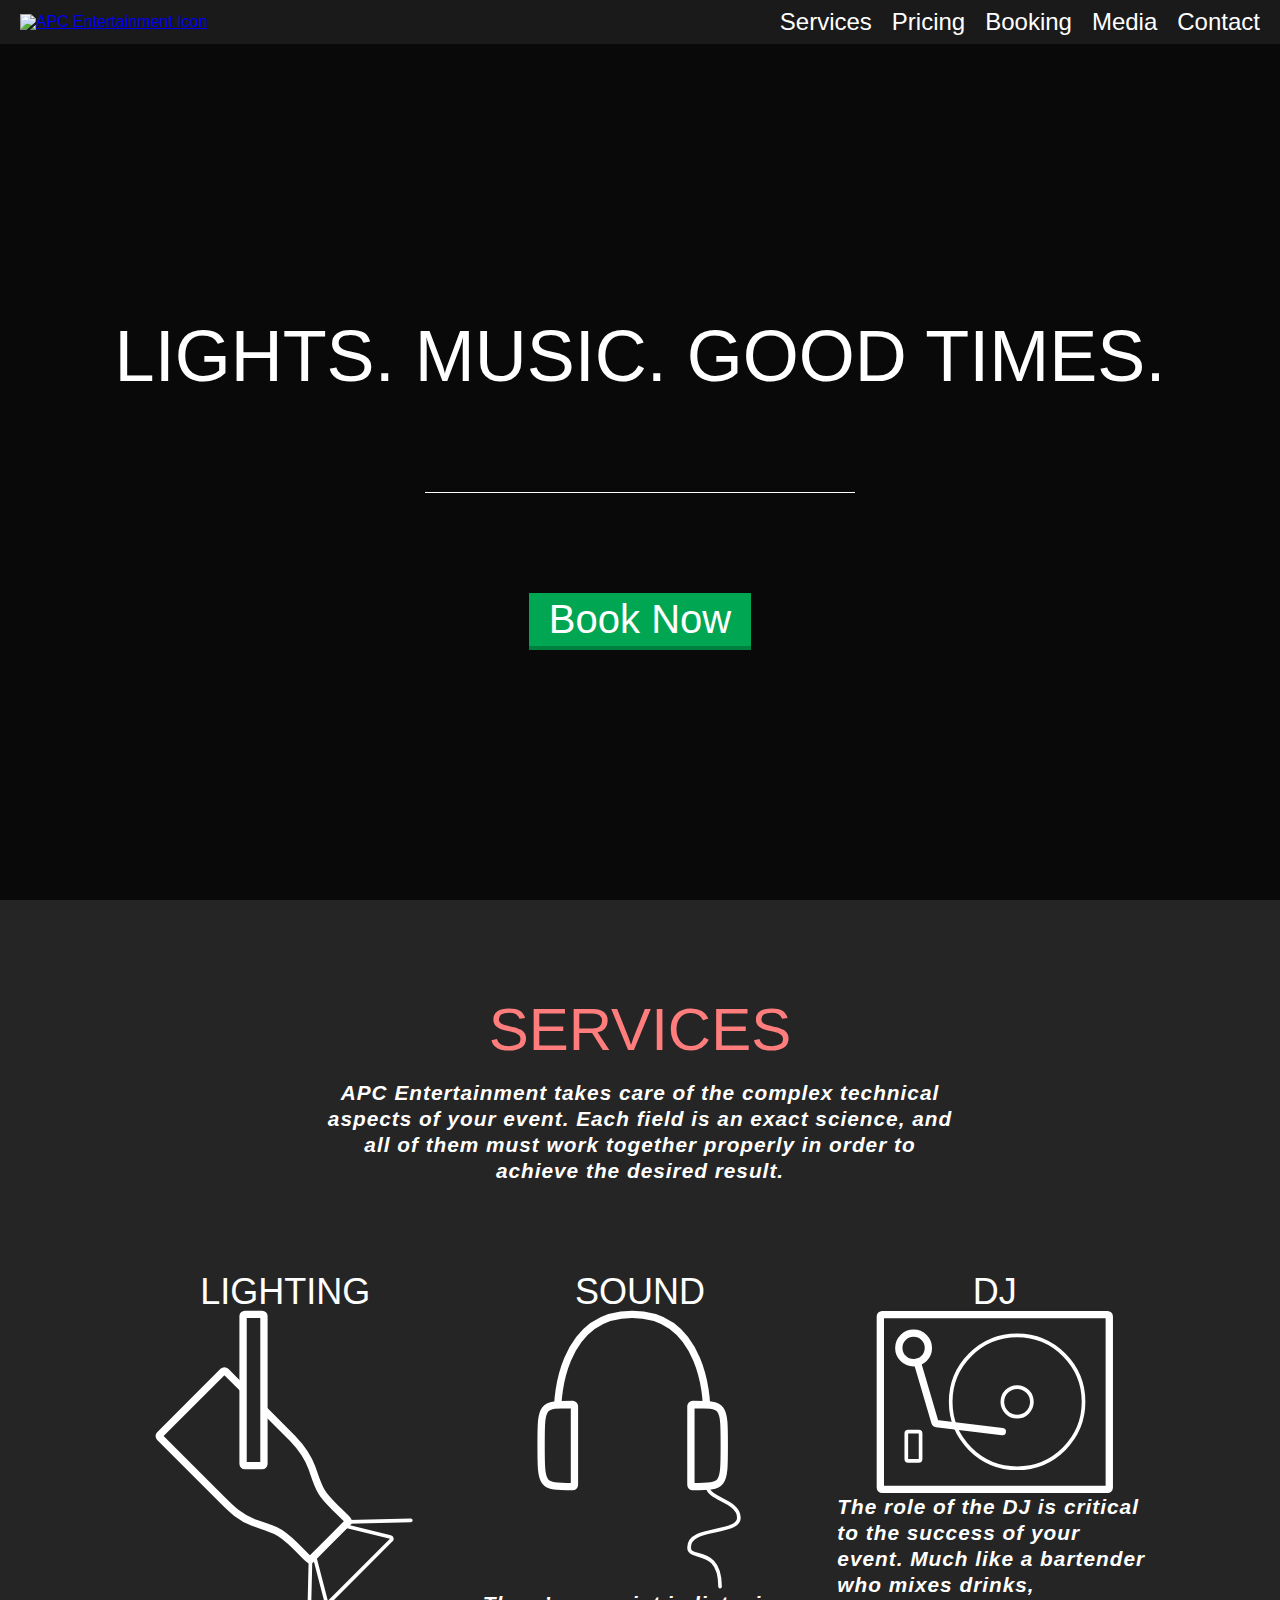
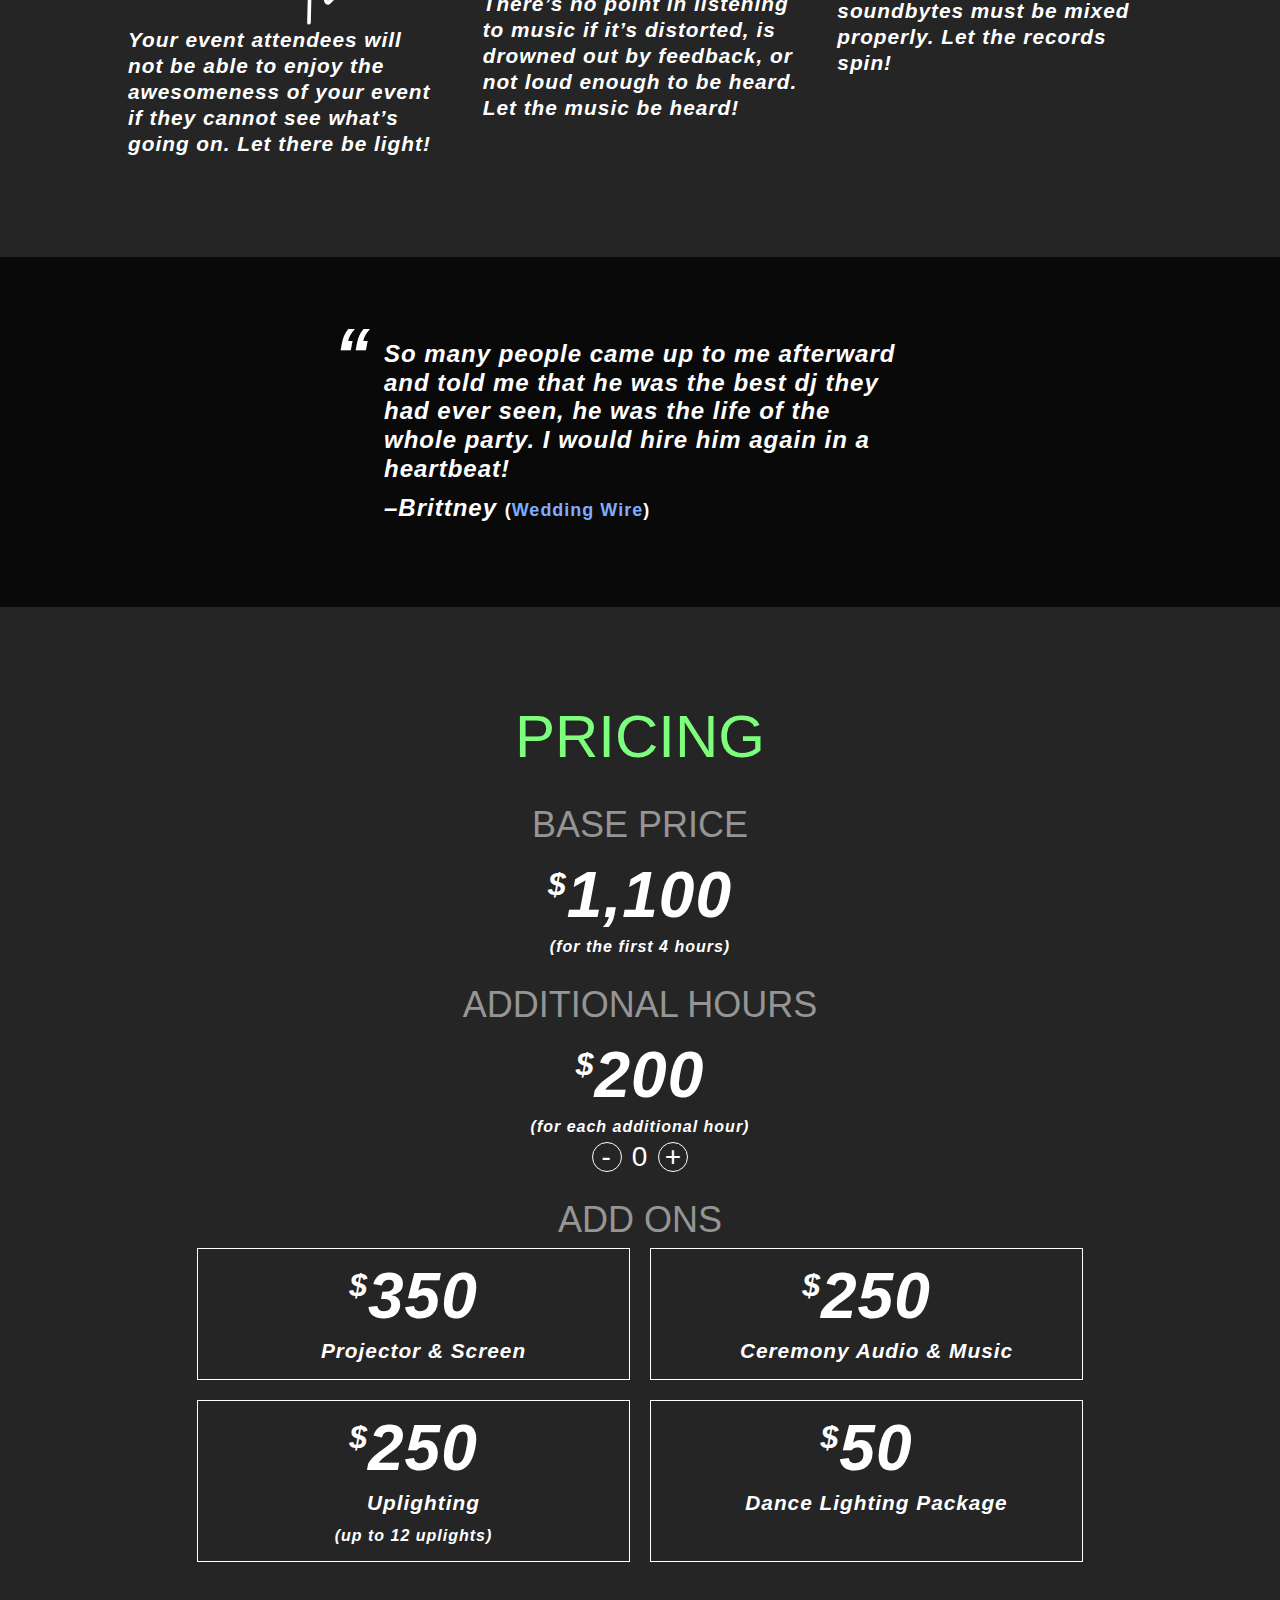
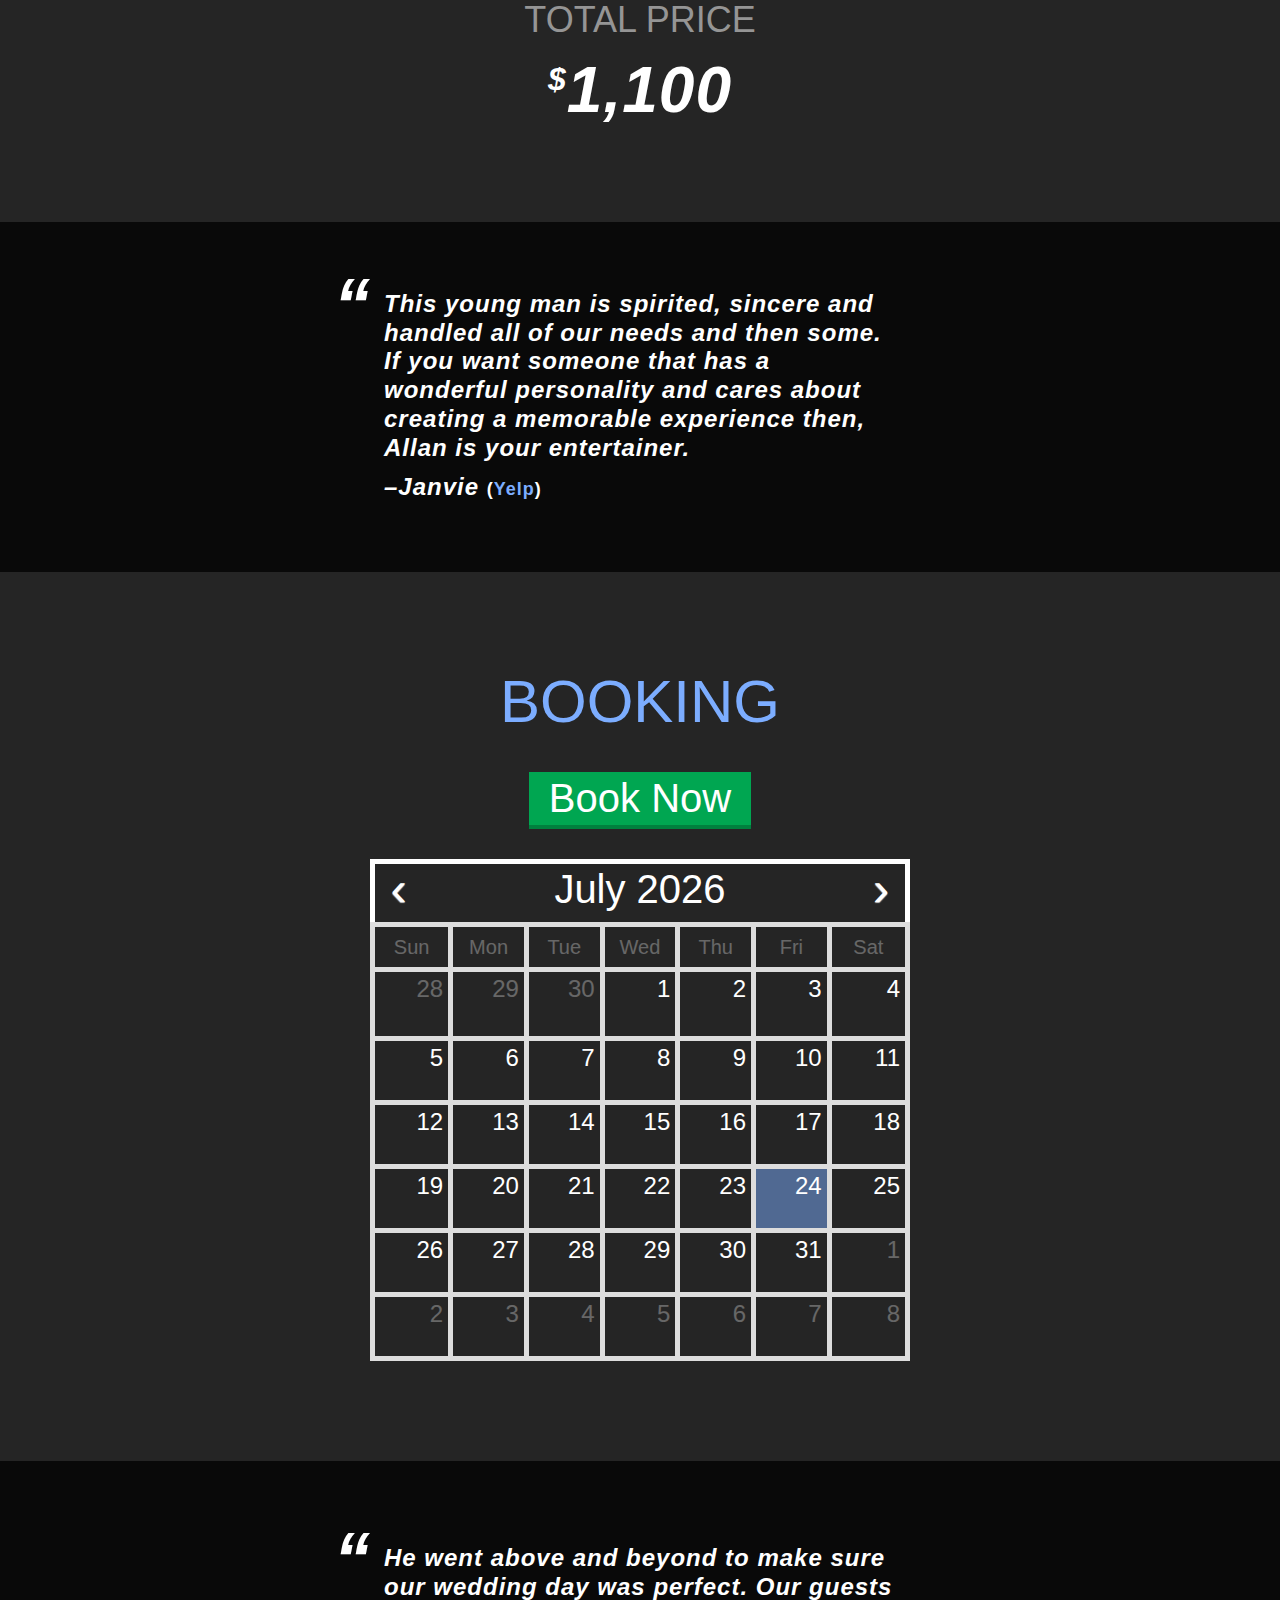
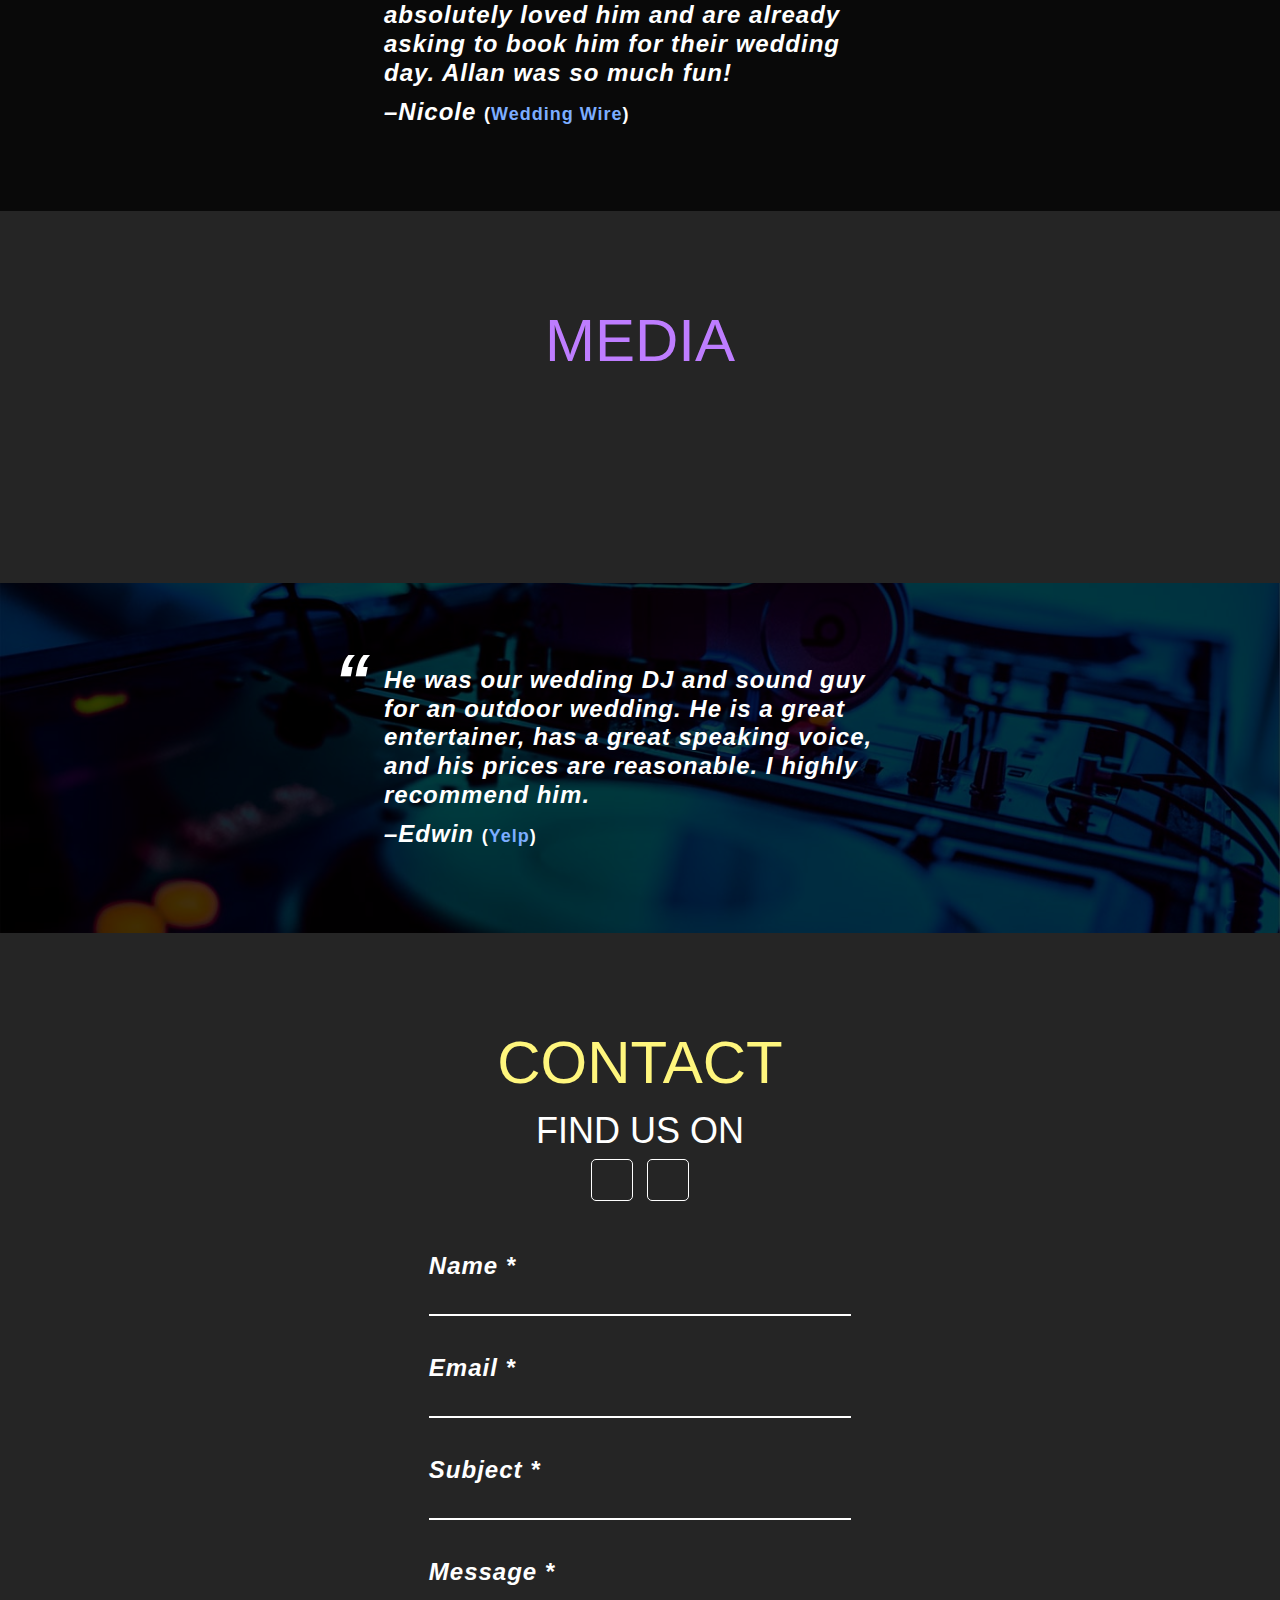
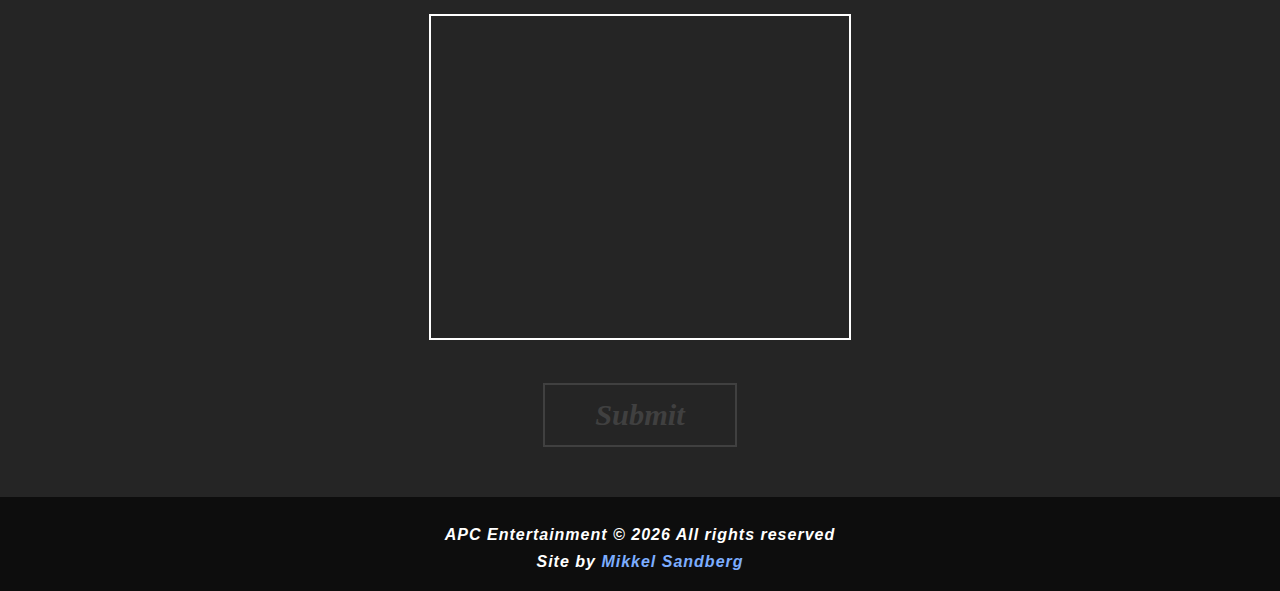
==== commit 964417cc: "Adding more to price calc; looking at new tagline" ====
--- a/index.html
+++ b/index.html
@@ -40,6 +40,7 @@
 		<div class="mobileMenuButton"></div>
 		<ul class="navInnerWrapper">
 			<li class="navItem"><a href="#services">Services</a></li>
+			<li class="navItem"><a href="#pricing">Pricing</a></li>
 			<li class="navItem"><a href="#booking">Booking</a></li>
 			<li class="navItem"><a href="#media">Media</a></li>
 			<li class="navItem"><a href="#contact">Contact</a></li>
@@ -50,6 +51,7 @@
 		<div class="splashBackgroundWrapper"></div>
 		<div class="splashTextWrapper">
 			<h1>Lights. Music. Good Times.</h1>
+			<!-- <h2>When Only the Best is Good Enough</h2> -->
 			<div class="ctaButtonOuterWrapper">
 				<div class="ctaButtonInnerWrapper"><a href="#booking">Book Now</a></div>
 			</div>
@@ -83,6 +85,61 @@
 	<section class="testimonialSection">
 		<div class="testimonialBackgroundWrapper" id="testimonialBackgroundWrapper1"></div>
 		<blockquote class="testimonialText">So many people came up to me afterward and told me that he was the best dj they had ever seen, he was the life of the whole party. I would hire him again in a heartbeat!<span class="testimonialByline">&ndash;Brittney <span class="testimonialLink">(<a href="https://www.weddingwire.com/reviews/apc-entertainment-allan-cason-orange/fb93299ba25a11ff.html" target="_blank">Wedding Wire</a>)</span></span></blockquote>
+	</section>
+
+	<section class="pricingSection" id="pricing">
+		<article class="sectionHeaderWrapper">
+			<h2>Pricing</h2>
+		</article>
+
+		<article class="priceCalcWrapper">
+			<div class="basePriceWrapper">
+				<h3>Base Price</h3>
+				<p class="price"><span class="dollarSign">$</span>1,100</p>
+				<p class="explainText">(for the first 4 hours)</p>
+			</div>
+			<div class="addHoursWrapper">
+				<h3>Additional Hours</h3>
+				<p class="price"><span class="dollarSign">$</span>200</p>
+				<p class="explainText">(for each additional hour)</p>
+				<div class="counterWrapper">
+					<p class="subtract">-</p>
+					<p class="value">0</p>
+					<p class="add">+</p>
+				</div>
+			</div>
+			<div class="addOnsWrapper">
+				<h3>Add Ons</h3>
+				<div class="addOnGroupWrapper">
+					<div class="addOnGroup" id="addOn-projector">
+						<p class="price"><span class="dollarSign">$</span>350</p>
+						<p class="feature"><span class="fa fa-square-o"></span><span class="hide fa fa-check-square-o"></span><span class="featureName">Projector &amp; Screen</span></p>
+					</div>
+					<div class="addOnGroup" id="addOn-ceremonyAudio">
+						<p class="price"><span class="dollarSign">$</span>250</p>
+						<p class="feature"><span class="fa fa-square-o"></span><span class="hide fa fa-check-square-o"></span><span class="featureName">Ceremony Audio &amp; Music</span></p>
+					</div>
+					<div class="addOnGroup" id="addOn-uplighting">
+						<p class="price"><span class="dollarSign">$</span>250</p>
+						<p class="feature"><span class="fa fa-square-o"></span><span class="hide fa fa-check-square-o"></span><span class="featureName">Uplighting</span></p>
+						<p class="explainText">(up to 12 uplights)</p>
+					</div>
+					<div class="addOnGroup" id="addOn-danceLighting">
+						<p class="price"><span class="dollarSign">$</span>50</p>
+						<p class="feature"><span class="fa fa-square-o"></span><span class="hide fa fa-check-square-o"></span><span class="featureName">Dance Lighting Package</span></p>
+					</div>
+				</div>
+			</div>
+			<div class="totalWrapper">
+				<h3>Total Price</h3>
+				<p class="price finalPrice"><span class="dollarSign">$</span>1,100</p>
+			</div>
+		</article>
+	</section>
+
+	<section class="testimonialSection">
+		<div class="testimonialBackgroundWrapper" id="testimonialBackgroundWrapper2"></div>
+		<blockquote class="testimonialText">This young man is spirited, sincere and handled all of our needs and then some. If you want someone that has a wonderful personality and cares about creating a memorable experience then, Allan is your entertainer.<span class="testimonialByline">&ndash;Janvie <span class="testimonialLink">(<a href="http://www.yelp.com/biz/apc-entertainment-orange" target="_blank">Yelp</a>)</span></span></blockquote>
 	</section>
 
 	<section class="bookingSection" id="booking">
@@ -205,8 +262,8 @@
 	</section>
 
 	<section class="testimonialSection">
-		<div class="testimonialBackgroundWrapper" id="testimonialBackgroundWrapper2"></div>
-		<blockquote class="testimonialText">He was our wedding DJ and sound guy for an outdoor wedding. He is a great entertainer, has a great speaking voice, and his prices are reasonable. I highly recommend him.<span class="testimonialByline">&ndash;Edwin <span class="testimonialLink">(<a href="http://www.yelp.com/biz/apc-entertainment-orange" target="_blank">Yelp</a>)</span></span></blockquote>
+		<div class="testimonialBackgroundWrapper" id="testimonialBackgroundWrapper3"></div>
+		<blockquote class="testimonialText">He went above and beyond to make sure our wedding day was perfect. Our guests absolutely loved him and are already asking to book him for their wedding day. Allan was so much fun!<span class="testimonialByline">&ndash;Nicole <span class="testimonialLink">(<a href="https://www.weddingwire.com/reviews/apc-entertainment-allan-cason-orange/fb93299ba25a11ff.html" target="_blank">Wedding Wire</a>)</span></span></blockquote>
 	</section>
 
 	<section class="mediaSection" id="media">
@@ -228,8 +285,8 @@
 	</section>
 
 	<section class="testimonialSection">
-		<div class="testimonialBackgroundWrapper" id="testimonialBackgroundWrapper3"></div>
-		<blockquote class="testimonialText">He went above and beyond to make sure our wedding day was perfect. Our guests absolutely loved him and are already asking to book him for their wedding day. Allan was so much fun!<span class="testimonialByline">&ndash;Nicole <span class="testimonialLink">(<a href="https://www.weddingwire.com/reviews/apc-entertainment-allan-cason-orange/fb93299ba25a11ff.html" target="_blank">Wedding Wire</a>)</span></span></blockquote>
+		<div class="testimonialBackgroundWrapper" id="testimonialBackgroundWrapper4"></div>
+		<blockquote class="testimonialText">He was our wedding DJ and sound guy for an outdoor wedding. He is a great entertainer, has a great speaking voice, and his prices are reasonable. I highly recommend him.<span class="testimonialByline">&ndash;Edwin <span class="testimonialLink">(<a href="http://www.yelp.com/biz/apc-entertainment-orange" target="_blank">Yelp</a>)</span></span></blockquote>
 	</section>
 
 	<section class="contactSection" id="contact">
--- a/stylesheets/screen.css
+++ b/stylesheets/screen.css
@@ -2,4 +2,4 @@
  * FullCalendar v2.8.0 Stylesheet
  * Docs & License: http://fullcalendar.io/
  * (c) 2016 Adam Shaw
- */.fc{direction:ltr;text-align:left}.fc-rtl{text-align:right}body .fc{font-size:1em}.fc-unthemed th,.fc-unthemed td,.fc-unthemed thead,.fc-unthemed tbody,.fc-unthemed .fc-divider,.fc-unthemed .fc-row,.fc-unthemed .fc-content,.fc-unthemed .fc-popover{border-color:#ddd}.fc-unthemed .fc-popover{background-color:#fff}.fc-unthemed .fc-divider,.fc-unthemed .fc-popover .fc-header{background:#eee}.fc-unthemed .fc-popover .fc-header .fc-close{color:#666}.fc-unthemed .fc-today{background:rgba(124,173,255,0.5)}.fc-highlight{background:#bce8f1;opacity:.3;filter:alpha(opacity=30)}.fc-bgevent{background:#8fdf82;opacity:.3;filter:alpha(opacity=30)}.fc-nonbusiness{background:#d7d7d7}.fc-icon{display:inline-block;height:1em;line-height:1em;font-size:1em;text-align:center;overflow:hidden;font-family:"Courier New", Courier, monospace;-webkit-touch-callout:none;-webkit-user-select:none;-khtml-user-select:none;-moz-user-select:none;-ms-user-select:none;user-select:none}.fc-icon:after{position:relative}.fc-icon-left-single-arrow:after{content:"\02039";font-weight:bold;font-size:200%;top:-7%}.fc-icon-right-single-arrow:after{content:"\0203A";font-weight:bold;font-size:200%;top:-7%}.fc-icon-left-double-arrow:after{content:"\000AB";font-size:160%;top:-7%}.fc-icon-right-double-arrow:after{content:"\000BB";font-size:160%;top:-7%}.fc-icon-left-triangle:after{content:"\25C4";font-size:125%;top:3%}.fc-icon-right-triangle:after{content:"\25BA";font-size:125%;top:3%}.fc-icon-down-triangle:after{content:"\25BC";font-size:125%;top:2%}.fc-icon-x:after{content:"\000D7";font-size:200%;top:6%}.fc button{-moz-box-sizing:border-box;-webkit-box-sizing:border-box;box-sizing:border-box;margin:0;height:2.1em;padding:0 .6em;font-size:1em;white-space:nowrap;cursor:pointer}.fc button::-moz-focus-inner{margin:0;padding:0}.fc-state-default{border:1px solid}.fc-state-default.fc-corner-left{border-top-left-radius:4px;border-bottom-left-radius:4px}.fc-state-default.fc-corner-right{border-top-right-radius:4px;border-bottom-right-radius:4px}.fc button .fc-icon{position:relative;top:-0.05em;margin:0 .2em;vertical-align:middle}.fc-state-default{background-color:#f5f5f5;background-image:-moz-linear-gradient(top, #fff, #e6e6e6);background-image:-webkit-gradient(linear, 0 0, 0 100%, from(#fff), to(#e6e6e6));background-image:-webkit-linear-gradient(top, #fff, #e6e6e6);background-image:-o-linear-gradient(top, #fff, #e6e6e6);background-image:linear-gradient(to bottom, #fff, #e6e6e6);background-repeat:repeat-x;border-color:#e6e6e6 #e6e6e6 #bfbfbf;border-color:rgba(0,0,0,0.1) rgba(0,0,0,0.1) rgba(0,0,0,0.25);color:#333;text-shadow:0 1px 1px rgba(255,255,255,0.75);box-shadow:inset 0 1px 0 rgba(255,255,255,0.2),0 1px 2px rgba(0,0,0,0.05)}.fc-state-hover,.fc-state-down,.fc-state-active,.fc-state-disabled{color:#333333;background-color:#e6e6e6}.fc-state-hover{color:#333333;text-decoration:none;background-position:0 -15px;-webkit-transition:background-position 0.1s linear;-moz-transition:background-position 0.1s linear;-o-transition:background-position 0.1s linear;transition:background-position 0.1s linear}.fc-state-down,.fc-state-active{background-color:#cccccc;background-image:none;box-shadow:inset 0 2px 4px rgba(0,0,0,0.15),0 1px 2px rgba(0,0,0,0.05)}.fc-state-disabled{cursor:default;background-image:none;opacity:0.65;filter:alpha(opacity=65);box-shadow:none}.fc-button-group{display:inline-block}.fc .fc-button-group>*{float:left;margin:0 0 0 -1px}.fc .fc-button-group>:first-child{margin-left:0}.fc-popover{position:absolute;box-shadow:0 2px 6px rgba(0,0,0,0.15)}.fc-popover .fc-header{padding:2px 4px}.fc-popover .fc-header .fc-title{margin:0 2px}.fc-popover .fc-header .fc-close{cursor:pointer}.fc-ltr .fc-popover .fc-header .fc-title,.fc-rtl .fc-popover .fc-header .fc-close{float:left}.fc-rtl .fc-popover .fc-header .fc-title,.fc-ltr .fc-popover .fc-header .fc-close{float:right}.fc-unthemed .fc-popover{border-width:1px;border-style:solid}.fc-unthemed .fc-popover .fc-header .fc-close{font-size:.9em;margin-top:2px}.fc-popover>.ui-widget-header+.ui-widget-content{border-top:0}.fc-divider{border-style:solid;border-width:1px}hr.fc-divider{height:0;margin:0;padding:0 0 2px;border-width:1px 0}.fc-clear{clear:both}.fc-bg,.fc-bgevent-skeleton,.fc-highlight-skeleton,.fc-helper-skeleton{position:absolute;top:0;left:0;right:0}.fc-bg{bottom:0}.fc-bg table{height:100%}.fc table{width:100%;box-sizing:border-box;table-layout:fixed;border-collapse:collapse;border-spacing:0;font-size:1em}.fc th{text-align:center}.fc th,.fc td{border-style:solid;border-width:1px;padding:0;vertical-align:top}.fc .fc-row{border-style:solid;border-width:0}.fc-row table{border-left:0 hidden transparent;border-right:0 hidden transparent;border-bottom:0 hidden transparent}.fc-row:first-child table{border-top:0 hidden transparent}.fc-row{position:relative}.fc-row .fc-bg{z-index:1}.fc-row .fc-bgevent-skeleton,.fc-row .fc-highlight-skeleton{bottom:0}.fc-row .fc-bgevent-skeleton table,.fc-row .fc-highlight-skeleton table{height:100%}.fc-row .fc-highlight-skeleton td,.fc-row .fc-bgevent-skeleton td{border-color:transparent}.fc-row .fc-bgevent-skeleton{z-index:2}.fc-row .fc-highlight-skeleton{z-index:3}.fc-row .fc-content-skeleton{position:relative;z-index:4;padding-bottom:2px}.fc-row .fc-helper-skeleton{z-index:5}.fc-row .fc-content-skeleton td,.fc-row .fc-helper-skeleton td{background:none;border-color:transparent;border-bottom:0}.fc-row .fc-content-skeleton tbody td,.fc-row .fc-helper-skeleton tbody td{border-top:0}.fc-scroller{-webkit-overflow-scrolling:touch}.fc-scroller>.fc-day-grid,.fc-scroller>.fc-time-grid{position:relative;width:100%}.fc-event{position:relative;display:block;font-size:.85em;line-height:1.3;border-radius:3px;border:1px solid #3a87ad;background-color:#3a87ad;font-weight:normal}.fc-event,.fc-event:hover,.ui-widget .fc-event{color:#fff;text-decoration:none}.fc-event[href],.fc-event.fc-draggable{cursor:pointer}.fc-not-allowed,.fc-not-allowed .fc-event{cursor:not-allowed}.fc-event .fc-bg{z-index:1;background:#fff;opacity:.25;filter:alpha(opacity=25)}.fc-event .fc-content{position:relative;z-index:2}.fc-event .fc-resizer{position:absolute;z-index:4}.fc-event .fc-resizer{display:none}.fc-event.fc-allow-mouse-resize .fc-resizer,.fc-event.fc-selected .fc-resizer{display:block}.fc-event.fc-selected .fc-resizer:before{content:"";position:absolute;z-index:9999;top:50%;left:50%;width:40px;height:40px;margin-left:-20px;margin-top:-20px}.fc-event.fc-selected{z-index:9999 !important;box-shadow:0 2px 5px rgba(0,0,0,0.2)}.fc-event.fc-selected.fc-dragging{box-shadow:0 2px 7px rgba(0,0,0,0.3)}.fc-h-event.fc-selected:before{content:"";position:absolute;z-index:3;top:-10px;bottom:-10px;left:0;right:0}.fc-ltr .fc-h-event.fc-not-start,.fc-rtl .fc-h-event.fc-not-end{margin-left:0;border-left-width:0;padding-left:1px;border-top-left-radius:0;border-bottom-left-radius:0}.fc-ltr .fc-h-event.fc-not-end,.fc-rtl .fc-h-event.fc-not-start{margin-right:0;border-right-width:0;padding-right:1px;border-top-right-radius:0;border-bottom-right-radius:0}.fc-ltr .fc-h-event .fc-start-resizer,.fc-rtl .fc-h-event .fc-end-resizer{cursor:w-resize;left:-1px}.fc-ltr .fc-h-event .fc-end-resizer,.fc-rtl .fc-h-event .fc-start-resizer{cursor:e-resize;right:-1px}.fc-h-event.fc-allow-mouse-resize .fc-resizer{width:7px;top:-1px;bottom:-1px}.fc-h-event.fc-selected .fc-resizer{border-radius:4px;border-width:1px;width:6px;height:6px;border-style:solid;border-color:inherit;background:#fff;top:50%;margin-top:-4px}.fc-ltr .fc-h-event.fc-selected .fc-start-resizer,.fc-rtl .fc-h-event.fc-selected .fc-end-resizer{margin-left:-4px}.fc-ltr .fc-h-event.fc-selected .fc-end-resizer,.fc-rtl .fc-h-event.fc-selected .fc-start-resizer{margin-right:-4px}.fc-day-grid-event{margin:1px 2px 0;padding:0 1px}.fc-day-grid-event.fc-selected:after{content:"";position:absolute;z-index:1;top:-1px;right:-1px;bottom:-1px;left:-1px;background:#000;opacity:.25;filter:alpha(opacity=25)}.fc-day-grid-event .fc-content{white-space:nowrap;overflow:hidden}.fc-day-grid-event .fc-time{font-weight:bold}.fc-ltr .fc-day-grid-event.fc-allow-mouse-resize .fc-start-resizer,.fc-rtl .fc-day-grid-event.fc-allow-mouse-resize .fc-end-resizer{margin-left:-2px}.fc-ltr .fc-day-grid-event.fc-allow-mouse-resize .fc-end-resizer,.fc-rtl .fc-day-grid-event.fc-allow-mouse-resize .fc-start-resizer{margin-right:-2px}a.fc-more{margin:1px 3px;font-size:.85em;cursor:pointer;text-decoration:none}a.fc-more:hover{text-decoration:underline}.fc-limited{display:none}.fc-day-grid .fc-row{z-index:1}.fc-more-popover{z-index:2;width:220px}.fc-more-popover .fc-event-container{padding:10px}.fc-now-indicator{position:absolute;border:0 solid red}.fc-unselectable{-webkit-user-select:none;-khtml-user-select:none;-moz-user-select:none;-ms-user-select:none;user-select:none;-webkit-touch-callout:none;-webkit-tap-highlight-color:transparent}.fc-toolbar{text-align:center;margin-bottom:1em}.fc-toolbar .fc-left{float:left}.fc-toolbar .fc-right{float:right}.fc-toolbar .fc-center{display:inline-block}.fc .fc-toolbar>*>*{float:left;margin-left:.75em}.fc .fc-toolbar>*>:first-child{margin-left:0}.fc-toolbar h2{margin:0}.fc-toolbar button{position:relative}.fc-toolbar .fc-state-hover,.fc-toolbar .ui-state-hover{z-index:2}.fc-toolbar .fc-state-down{z-index:3}.fc-toolbar .fc-state-active,.fc-toolbar .ui-state-active{z-index:4}.fc-toolbar button:focus{z-index:5}.fc-view-container *,.fc-view-container *:before,.fc-view-container *:after{-webkit-box-sizing:content-box;-moz-box-sizing:content-box;box-sizing:content-box}.fc-view,.fc-view>table{position:relative;z-index:1}.fc-basicWeek-view .fc-content-skeleton,.fc-basicDay-view .fc-content-skeleton{padding-top:1px;padding-bottom:1em}.fc-basic-view .fc-body .fc-row{min-height:4em}.fc-row.fc-rigid{overflow:hidden}.fc-row.fc-rigid .fc-content-skeleton{position:absolute;top:0;left:0;right:0}.fc-basic-view .fc-week-number,.fc-basic-view .fc-day-number{padding:0 2px}.fc-basic-view td.fc-week-number span,.fc-basic-view td.fc-day-number{padding-top:2px;padding-bottom:2px}.fc-basic-view .fc-week-number{text-align:center}.fc-basic-view .fc-week-number span{display:inline-block;min-width:1.25em}.fc-ltr .fc-basic-view .fc-day-number{text-align:right}.fc-rtl .fc-basic-view .fc-day-number{text-align:left}.fc-day-number.fc-other-month{opacity:0.3;filter:alpha(opacity=30)}.fc-agenda-view .fc-day-grid{position:relative;z-index:2}.fc-agenda-view .fc-day-grid .fc-row{min-height:3em}.fc-agenda-view .fc-day-grid .fc-row .fc-content-skeleton{padding-top:1px;padding-bottom:1em}.fc .fc-axis{vertical-align:middle;padding:0 4px;white-space:nowrap}.fc-ltr .fc-axis{text-align:right}.fc-rtl .fc-axis{text-align:left}.ui-widget td.fc-axis{font-weight:normal}.fc-time-grid-container,.fc-time-grid{position:relative;z-index:1}.fc-time-grid{min-height:100%}.fc-time-grid table{border:0 hidden transparent}.fc-time-grid>.fc-bg{z-index:1}.fc-time-grid .fc-slats,.fc-time-grid>hr{position:relative;z-index:2}.fc-time-grid .fc-content-col{position:relative}.fc-time-grid .fc-content-skeleton{position:absolute;z-index:3;top:0;left:0;right:0}.fc-time-grid .fc-business-container{position:relative;z-index:1}.fc-time-grid .fc-bgevent-container{position:relative;z-index:2}.fc-time-grid .fc-highlight-container{position:relative;z-index:3}.fc-time-grid .fc-event-container{position:relative;z-index:4}.fc-time-grid .fc-now-indicator-line{z-index:5}.fc-time-grid .fc-helper-container{position:relative;z-index:6}.fc-time-grid .fc-slats td{height:1.5em;border-bottom:0}.fc-time-grid .fc-slats .fc-minor td{border-top-style:dotted}.fc-time-grid .fc-slats .ui-widget-content{background:none}.fc-time-grid .fc-highlight-container{position:relative}.fc-time-grid .fc-highlight{position:absolute;left:0;right:0}.fc-ltr .fc-time-grid .fc-event-container{margin:0 2.5% 0 2px}.fc-rtl .fc-time-grid .fc-event-container{margin:0 2px 0 2.5%}.fc-time-grid .fc-event,.fc-time-grid .fc-bgevent{position:absolute;z-index:1}.fc-time-grid .fc-bgevent{left:0;right:0}.fc-v-event.fc-not-start{border-top-width:0;padding-top:1px;border-top-left-radius:0;border-top-right-radius:0}.fc-v-event.fc-not-end{border-bottom-width:0;padding-bottom:1px;border-bottom-left-radius:0;border-bottom-right-radius:0}.fc-time-grid-event{overflow:hidden}.fc-time-grid-event.fc-selected{overflow:visible}.fc-time-grid-event.fc-selected .fc-bg{display:none}.fc-time-grid-event .fc-content{overflow:hidden}.fc-time-grid-event .fc-time,.fc-time-grid-event .fc-title{padding:0 1px}.fc-time-grid-event .fc-time{font-size:.85em;white-space:nowrap}.fc-time-grid-event.fc-short .fc-content{white-space:nowrap}.fc-time-grid-event.fc-short .fc-time,.fc-time-grid-event.fc-short .fc-title{display:inline-block;vertical-align:top}.fc-time-grid-event.fc-short .fc-time span{display:none}.fc-time-grid-event.fc-short .fc-time:before{content:attr(data-start)}.fc-time-grid-event.fc-short .fc-time:after{content:"\000A0-\000A0"}.fc-time-grid-event.fc-short .fc-title{font-size:.85em;padding:0}.fc-time-grid-event.fc-allow-mouse-resize .fc-resizer{left:0;right:0;bottom:0;height:8px;overflow:hidden;line-height:8px;font-size:11px;font-family:monospace;text-align:center;cursor:s-resize}.fc-time-grid-event.fc-allow-mouse-resize .fc-resizer:after{content:"="}.fc-time-grid-event.fc-selected .fc-resizer{border-radius:5px;border-width:1px;width:8px;height:8px;border-style:solid;border-color:inherit;background:#fff;left:50%;margin-left:-5px;bottom:-5px}.fc-time-grid .fc-now-indicator-line{border-top-width:1px;left:0;right:0}.fc-time-grid .fc-now-indicator-arrow{margin-top:-5px}.fc-ltr .fc-time-grid .fc-now-indicator-arrow{left:0;border-width:5px 0 5px 6px;border-top-color:transparent;border-bottom-color:transparent}.fc-rtl .fc-time-grid .fc-now-indicator-arrow{right:0;border-width:5px 6px 5px 0;border-top-color:transparent;border-bottom-color:transparent}body:after{content:url(../images/close.png) url(../images/loading.gif) url(../images/prev.png) url(../images/next.png);display:none}body.lb-disable-scrolling{overflow:hidden}.lightboxOverlay{position:absolute;top:0;left:0;z-index:9999;background-color:black;filter:progid:DXImageTransform.Microsoft.Alpha(Opacity=80);opacity:0.8;display:none}.lightbox{position:absolute;left:0;width:100%;z-index:10000;text-align:center;line-height:0;font-weight:normal}.lightbox .lb-image{display:block;height:auto;max-width:inherit;border-radius:3px}.lightbox a img{border:none}.lb-outerContainer{position:relative;background-color:white;*zoom:1;width:250px;height:250px;margin:0 auto;border-radius:4px}.lb-outerContainer:after{content:"";display:table;clear:both}.lb-container{padding:4px}.lb-loader{position:absolute;top:43%;left:0;height:25%;width:100%;text-align:center;line-height:0}.lb-cancel{display:block;width:32px;height:32px;margin:0 auto;background:url(../images/loading.gif) no-repeat}.lb-nav{position:absolute;top:0;left:0;height:100%;width:100%;z-index:10}.lb-container>.nav{left:0}.lb-nav a{outline:none;background-image:url("[data-uri]")}.lb-prev,.lb-next{height:100%;cursor:pointer;display:block}.lb-nav a.lb-prev{width:34%;left:0;float:left;background:url(../images/prev.png) left 48% no-repeat;filter:progid:DXImageTransform.Microsoft.Alpha(Opacity=0);opacity:0;-webkit-transition:opacity 0.6s;-moz-transition:opacity 0.6s;-o-transition:opacity 0.6s;transition:opacity 0.6s}.lb-nav a.lb-prev:hover{filter:progid:DXImageTransform.Microsoft.Alpha(Opacity=100);opacity:1}.lb-nav a.lb-next{width:64%;right:0;float:right;background:url(../images/next.png) right 48% no-repeat;filter:progid:DXImageTransform.Microsoft.Alpha(Opacity=0);opacity:0;-webkit-transition:opacity 0.6s;-moz-transition:opacity 0.6s;-o-transition:opacity 0.6s;transition:opacity 0.6s}.lb-nav a.lb-next:hover{filter:progid:DXImageTransform.Microsoft.Alpha(Opacity=100);opacity:1}.lb-dataContainer{margin:0 auto;padding-top:5px;*zoom:1;width:100%;-moz-border-radius-bottomleft:4px;-webkit-border-bottom-left-radius:4px;border-bottom-left-radius:4px;-moz-border-radius-bottomright:4px;-webkit-border-bottom-right-radius:4px;border-bottom-right-radius:4px}.lb-dataContainer:after{content:"";display:table;clear:both}.lb-data{padding:0 4px;color:#ccc}.lb-data .lb-details{width:85%;float:left;text-align:left;line-height:1.1em}.lb-data .lb-caption{font-size:13px;font-weight:bold;line-height:1em}.lb-data .lb-number{display:block;clear:left;padding-bottom:1em;font-size:12px;color:#999999}.lb-data .lb-close{display:block;float:right;width:30px;height:30px;background:url(../images/close.png) top right no-repeat;text-align:right;outline:none;filter:progid:DXImageTransform.Microsoft.Alpha(Opacity=70);opacity:0.7;-webkit-transition:opacity 0.2s;-moz-transition:opacity 0.2s;-o-transition:opacity 0.2s;transition:opacity 0.2s}.lb-data .lb-close:hover{cursor:pointer;filter:progid:DXImageTransform.Microsoft.Alpha(Opacity=100);opacity:1}html,body,div,span,applet,object,iframe,h1,h2,h3,h2,h3,h4,h5,h6,p,blockquote,pre,a,abbr,acronym,address,big,cite,code,del,dfn,em,img,ins,kbd,q,s,samp,small,strike,strong,sub,sup,tt,var,b,u,i,center,dl,dt,dd,ol,ul,li,fieldset,form,label,legend,table,caption,tbody,tfoot,thead,tr,th,td,article,aside,canvas,details,embed,figure,figcaption,footer,header,hgroup,menu,nav,output,ruby,section,summary,time,mark,audio,video{margin:0;padding:0;border:0;font:inherit;font-size:100%;vertical-align:baseline}html{line-height:1}ol,ul{list-style:none}table{border-collapse:collapse;border-spacing:0}caption,th,td{text-align:left;font-weight:normal;vertical-align:middle}q,blockquote{quotes:none}q:before,q:after,blockquote:before,blockquote:after{content:"";content:none}a img{border:none}article,aside,details,figcaption,figure,footer,header,hgroup,main,menu,nav,section,summary{display:block}body{font-family:"futura-pt", sans-serif;font-size:16px;font-weight:normal;color:#fff;background-color:#252525;-webkit-font-smoothing:antialiased}h1,h2,h3{font-size:4.5em;text-transform:uppercase;text-align:center}h2{font-size:3.75em}h3{font-size:2.25em}p,blockquote,label{font-family:"bodoni-urw", sans-serif;font-weight:400;font-size:1.3em;line-height:1.25em}section>*{max-width:1280px;margin:0 auto}.navOuterWrapper{position:fixed;top:0;display:-webkit-flex;-webkit-justify-content:space-between;display:flex;justify-content:space-between;align-items:center;background-color:#1a1a1a;width:100%;padding:10px 20px;box-sizing:border-box;z-index:100}.homeLink{display:block}#homeIcon{width:92px;height:47px}.mobileMenuButton{display:none}.mobileMenuButton:before{content:'\f0c9';font-family:FontAwesome;font-size:1.5em;cursor:pointer}.navInnerWrapper{-webkit-align-self:center;align-self:center}.navInnerWrapper .navItem{float:left;font-size:1.5em}.navInnerWrapper .navItem+*{margin-left:20px}.navInnerWrapper .navItem a:link,.navInnerWrapper .navItem a:visited{color:#fff;text-decoration:none}.splashBackgroundWrapper{width:100%;max-width:none;height:100vh;background-image:url(../images/splash-image.jpg);background-size:cover;background-repeat:no-repeat;background-position:center center}.splashBackgroundWrapper:before{content:'';display:block;width:100%;height:100vh;background-color:#000;opacity:0.75}.splashTextWrapper{position:absolute;width:100%;max-width:none;left:50%;top:calc(50% + 70px);transform:translate(-50%, calc(-50% - (70px / 2)));text-align:center}.ctaButtonOuterWrapper{text-align:center;width:80%;max-width:430px;margin:100px auto 0;border-top:1px solid #fff;padding-top:100px}.ctaButtonInnerWrapper{display:inline-block;background-color:#00a651;border-bottom:4px solid #00803e}.ctaButtonInnerWrapper a:link,.ctaButtonInnerWrapper a:visited{display:inline-block;color:#fff;font-size:2.5em;line-height:normal;text-decoration:none;padding:4px 20px}.sectionHeaderWrapper{padding-top:100px;margin-bottom:40px;width:50%;text-align:center}.sectionHeaderWrapper .headerDescription{margin-top:20px}#services .servicesBlockWrapper{width:80%}#services h2{color:#ff7d7d}#booking h2{color:#7cadff}#media h2{color:#be7dff}#contact h2{color:#7dff7d}.servicesBlockWrapper{display:flex;justify-content:space-between;flex-wrap:wrap;margin:90px auto 0}.servicesBlock{flex:1 0}.servicesBlock img{display:block;margin:0 auto;max-width:260px}.servicesBlock:nth-child(2){margin:0 40px}.testimonialSection{position:relative;margin:100px 0 0;height:350px}.testimonialSection .testimonialBackgroundWrapper{width:100%;max-width:none;height:inherit;background-size:cover;background-position:center center;background-repeat:no-repeat}.testimonialSection .testimonialBackgroundWrapper:before{content:'';display:block;width:100%;height:100%;background-color:#000;opacity:0.75}.testimonialSection .testimonialBackgroundWrapper#testimonialBackgroundWrapper1{background-image:url(../images/testimonial-image1.jpg)}.testimonialSection .testimonialBackgroundWrapper#testimonialBackgroundWrapper2{background-image:url(../images/testimonial-image2.jpg)}.testimonialSection .testimonialBackgroundWrapper#testimonialBackgroundWrapper3{background-image:url(../images/testimonial-image3.jpg)}.testimonialText{position:absolute;font-size:1.5em;line-height:1.2em;width:40%;top:50%;left:50%;-webkit-transform:translate(-50%, -50%);transform:translate(-50%, -50%)}.testimonialText:before{content:'\“';display:block;position:absolute;left:-50px;font-size:3em}.testimonialText .testimonialByline{display:block;margin-top:10px}.testimonialText .testimonialLink{font-family:"futura-pt", sans-serif;font-size:0.75em}.testimonialText .testimonialLink a:link,.testimonialText .testimonialLink a:visited{color:#7cadff;text-decoration:none}#booking #calendar{width:540px;margin:30px auto 0}#booking #calendar th,#booking #calendar td{border-width:5px}#booking #calendar .fc-toolbar{border:5px solid #fff;border-bottom:0;margin-bottom:0;padding:5px 0}#booking #calendar .fc-toolbar h2{font-size:2.5em;color:#fff;text-transform:capitalize}#booking #calendar .fc-toolbar button.fc-button{background:0;box-shadow:none;border:0;height:3em;padding:0}#booking #calendar .fc-toolbar button.fc-button:focus{outline:none}#booking #calendar .fc-toolbar button.fc-button .fc-icon{color:#fff;background:0;width:3em;height:3em;margin:0}#booking #calendar .fc-toolbar button.fc-button .fc-icon:after{top:0;font-size:3em;font-weight:100;line-height:1em;margin:0}#booking #calendar .fc-day-header{font-size:1.25em;padding:10px;opacity:0.3}#booking #calendar .fc-day-number{font-size:1.5em;padding:5px}#booking #calendar .fc-day-grid-event{cursor:default}#booking .mobileView{display:none}#booking .mobileView .ctaButtonOuterWrapper{margin-bottom:20px}#booking .mobileView .ctaButtonInnerWrapper{background-color:transparent;border:2px solid #00a651}#booking .mobileView .ctaButtonInnerWrapper a:link,#booking .mobileView .ctaButtonInnerWrapper a:visited{color:#00a651}#booking .ctaButtonOuterWrapper{border-top:0;padding-top:0;margin-top:0}#bookingFormAnchor{display:none;padding-top:70px}#bookingFormAnchor.showPopup{display:block}.bookingFormOuterWrapper{border:1px solid #fff;width:80vw;max-width:540px;margin:50px auto 0}.bookingFormOuterWrapper .bookingFormInnerWrapper{padding:50px}.bookingFormOuterWrapper .description{text-align:center;margin:30px 0 0}.bookingFormOuterWrapper #eventForm{width:80%;margin:50px auto}.bookingFormOuterWrapper #eventForm h3{text-transform:capitalize;margin:50px 0 30px}.imageGallery{display:flex;flex-wrap:wrap;justify-content:center}.imageGallery a{flex:0 0 300px;margin:10px}.imageGallery a img{width:100%;opacity:0.33;transition:opacity 0.2s ease-in-out}.imageGallery a img:hover{opacity:1}#contact h3{margin:20px 0 10px}#contact .socialMediaWrapper{margin-bottom:50px}#contact .socialMediaWrapper a:link,#contact .socialMediaWrapper a:visited{font-size:1.5em;color:#fff;display:inline-block;position:relative;border:1px solid #fff;border-radius:5px;width:40px;height:40px;margin:0 5px}#contact .socialMediaWrapper a:link .fa,#contact .socialMediaWrapper a:visited .fa{position:absolute;left:50%;top:50%;transform:translate(-50%, -50%)}#contactForm,#eventForm{width:33%;margin:50px auto}#contactForm .contactFormSection,#contactForm .eventFormSection,#eventForm .contactFormSection,#eventForm .eventFormSection{position:relative}#contactForm .contactFormSection.error label,#contactForm .contactFormSection.error input,#contactForm .contactFormSection.error textarea,#contactForm .eventFormSection.error label,#contactForm .eventFormSection.error input,#contactForm .eventFormSection.error textarea,#eventForm .contactFormSection.error label,#eventForm .contactFormSection.error input,#eventForm .contactFormSection.error textarea,#eventForm .eventFormSection.error label,#eventForm .eventFormSection.error input,#eventForm .eventFormSection.error textarea{color:#ff7d7d;border-color:#ff7d7d}#contactForm .contactFormSection.error.blankError:not(.inputError) .errorMessage.blankError,#contactForm .eventFormSection.error.blankError:not(.inputError) .errorMessage.blankError,#eventForm .contactFormSection.error.blankError:not(.inputError) .errorMessage.blankError,#eventForm .eventFormSection.error.blankError:not(.inputError) .errorMessage.blankError{display:block}#contactForm .contactFormSection.error.inputError:not(.blankError) .errorMessage.inputError,#contactForm .eventFormSection.error.inputError:not(.blankError) .errorMessage.inputError,#eventForm .contactFormSection.error.inputError:not(.blankError) .errorMessage.inputError,#eventForm .eventFormSection.error.inputError:not(.blankError) .errorMessage.inputError{display:block}#contactForm .contactFormSection+*,#contactForm .eventFormSection+*,#eventForm .contactFormSection+*,#eventForm .eventFormSection+*{margin-top:40px}#contactForm .contactFormSection .errorMessage,#contactForm .eventFormSection .errorMessage,#eventForm .contactFormSection .errorMessage,#eventForm .eventFormSection .errorMessage{display:none;font-size:1.25em;line-height:1.25em;color:#ff7d7d;text-align:left;margin-top:10px}#contactForm #submitContactSection,#contactForm #submitEventSection,#eventForm #submitContactSection,#eventForm #submitEventSection{text-align:center}#contactForm #submitContactSection button,#contactForm #submitEventSection button,#eventForm #submitContactSection button,#eventForm #submitEventSection button{font-family:"baskerville-urw", serif;font-size:1.9em;line-height:1em;color:#7dff7d;background:none;border:2px solid #7dff7d;padding:15px 50px;cursor:pointer}#contactForm #submitContactSection button:focus,#contactForm #submitEventSection button:focus,#eventForm #submitContactSection button:focus,#eventForm #submitEventSection button:focus{outline:none}#contactForm #submitContactSection button.disabled,#contactForm #submitEventSection button.disabled,#eventForm #submitContactSection button.disabled,#eventForm #submitEventSection button.disabled{color:#404040;border-color:#404040;cursor:not-allowed}#contactForm label,#eventForm label{display:block;font-size:1.5em;line-height:1em}#contactForm input,#contactForm textarea,#eventForm input,#eventForm textarea{font-family:"futura-pt", sans-serif;font-size:1.4em;line-height:normal;color:#fff;background:none;border:none;border-bottom:2px solid #fff;border-radius:0;padding:0;width:100%;box-sizing:border-box}#contactForm input:focus,#contactForm textarea:focus,#eventForm input:focus,#eventForm textarea:focus{outline:none}#contactForm textarea,#eventForm textarea{resize:none;border:2px solid #fff;padding:5px;margin-top:20px}footer{background-color:#0d0d0d;padding:20px 0;text-align:center}footer .copyright{font-family:"futura-pt", sans-serif;font-size:1em;line-height:1em;margin:10px 0}footer .byline{font-size:1em;line-height:normal}footer .byline a:link,footer .byline a:visited{color:#7cadff;text-decoration:none}.messageWrapper{margin:100px 0 0 20px}.messageWrapper>*{margin-top:10px}.messageWrapper a:link,.messageWrapper a:visited{color:#7cadff;text-decoration:none}.formPageFooter{position:absolute;width:100%;bottom:0}@media only screen and (max-width: 1280px){#contactForm{margin:50px auto}#contactForm label{float:none;width:100%;margin-bottom:10px}#contactForm input,#contactForm textarea{width:100%}#contactForm #messageContactSection{margin-top:40px}#contactForm #submitContactSection{margin-left:0}}@media only screen and (max-width: 1024px){.imageGallery a img{opacity:1}#contactForm,#eventForm{width:50%}}@media only screen and (max-width: 767px){.mobileMenuButton{display:block}.navInnerWrapper{display:none;text-align:center;background-color:#1a1a1a;width:100%;position:absolute;top:70px;left:0}.navInnerWrapper .navItem{float:none;font-size:1.25em;display:inline-block;padding:10px}.navInnerWrapper .navItem+*{margin-left:0}.navInnerWrapper.show{display:block}h1,h2,h3{font-size:2.5em}.ctaButtonOuterWrapper{margin-top:30px;padding-top:30px}.ctaButtonInnerWrapper a:link,.ctaButtonInnerWrapper a:visited{font-size:1.5em}.sectionHeaderWrapper{width:80%}.servicesBlock{flex:1 0 100%}.servicesBlock:nth-child(2){margin:40px 0}.testimonialText{font-size:1.25em;width:70%}.testimonialText:before{left:-30px;font-size:2em}#booking #calendar{width:80%}#booking #calendar .fc-toolbar button.fc-button{height:2em}#booking #calendar .fc-toolbar button.fc-button .fc-icon{width:2em;height:2em}#booking #calendar .fc-toolbar button.fc-button .fc-icon:after{font-size:2em}#booking #calendar .fc-toolbar h2{font-size:2em}#booking #calendar .fc-day-header{font-size:1em;padding:5px}#booking .bookingFormOuterWrapper #eventForm{width:100%}#contactForm{width:80%}#contactForm .contactFormSection .errorMessage{left:0;transform:translateY(0);top:100%;font-size:1.15em;border:0;width:100%;padding:5px 0 0;margin-left:0}#contactForm .contactFormSection .errorMessage:before,#contactForm .contactFormSection .errorMessage:after{display:none}}@media only screen and (max-width: 500px){#booking #calendar .fc-toolbar button.fc-button{height:1.25em}#booking #calendar .fc-toolbar button.fc-button .fc-icon{width:1.25em;height:1.25em}#booking #calendar .fc-toolbar button.fc-button .fc-icon:after{font-size:1.25em}#booking #calendar .fc-toolbar h2{font-size:1.25em}.bookingFormOuterWrapper .bookingFormInnerWrapper{padding:20px}#contactForm #submitContactSection button,#contactForm #submitEventSection button,#eventForm #submitContactSection button,#eventForm #submitEventSection button{font-size:1.2em}}
+ */.fc{direction:ltr;text-align:left}.fc-rtl{text-align:right}body .fc{font-size:1em}.fc-unthemed th,.fc-unthemed td,.fc-unthemed thead,.fc-unthemed tbody,.fc-unthemed .fc-divider,.fc-unthemed .fc-row,.fc-unthemed .fc-content,.fc-unthemed .fc-popover{border-color:#ddd}.fc-unthemed .fc-popover{background-color:#fff}.fc-unthemed .fc-divider,.fc-unthemed .fc-popover .fc-header{background:#eee}.fc-unthemed .fc-popover .fc-header .fc-close{color:#666}.fc-unthemed .fc-today{background:rgba(124,173,255,0.5)}.fc-highlight{background:#bce8f1;opacity:.3;filter:alpha(opacity=30)}.fc-bgevent{background:#8fdf82;opacity:.3;filter:alpha(opacity=30)}.fc-nonbusiness{background:#d7d7d7}.fc-icon{display:inline-block;height:1em;line-height:1em;font-size:1em;text-align:center;overflow:hidden;font-family:"Courier New", Courier, monospace;-webkit-touch-callout:none;-webkit-user-select:none;-khtml-user-select:none;-moz-user-select:none;-ms-user-select:none;user-select:none}.fc-icon:after{position:relative}.fc-icon-left-single-arrow:after{content:"\02039";font-weight:bold;font-size:200%;top:-7%}.fc-icon-right-single-arrow:after{content:"\0203A";font-weight:bold;font-size:200%;top:-7%}.fc-icon-left-double-arrow:after{content:"\000AB";font-size:160%;top:-7%}.fc-icon-right-double-arrow:after{content:"\000BB";font-size:160%;top:-7%}.fc-icon-left-triangle:after{content:"\25C4";font-size:125%;top:3%}.fc-icon-right-triangle:after{content:"\25BA";font-size:125%;top:3%}.fc-icon-down-triangle:after{content:"\25BC";font-size:125%;top:2%}.fc-icon-x:after{content:"\000D7";font-size:200%;top:6%}.fc button{-moz-box-sizing:border-box;-webkit-box-sizing:border-box;box-sizing:border-box;margin:0;height:2.1em;padding:0 .6em;font-size:1em;white-space:nowrap;cursor:pointer}.fc button::-moz-focus-inner{margin:0;padding:0}.fc-state-default{border:1px solid}.fc-state-default.fc-corner-left{border-top-left-radius:4px;border-bottom-left-radius:4px}.fc-state-default.fc-corner-right{border-top-right-radius:4px;border-bottom-right-radius:4px}.fc button .fc-icon{position:relative;top:-0.05em;margin:0 .2em;vertical-align:middle}.fc-state-default{background-color:#f5f5f5;background-image:-moz-linear-gradient(top, #fff, #e6e6e6);background-image:-webkit-gradient(linear, 0 0, 0 100%, from(#fff), to(#e6e6e6));background-image:-webkit-linear-gradient(top, #fff, #e6e6e6);background-image:-o-linear-gradient(top, #fff, #e6e6e6);background-image:linear-gradient(to bottom, #fff, #e6e6e6);background-repeat:repeat-x;border-color:#e6e6e6 #e6e6e6 #bfbfbf;border-color:rgba(0,0,0,0.1) rgba(0,0,0,0.1) rgba(0,0,0,0.25);color:#333;text-shadow:0 1px 1px rgba(255,255,255,0.75);box-shadow:inset 0 1px 0 rgba(255,255,255,0.2),0 1px 2px rgba(0,0,0,0.05)}.fc-state-hover,.fc-state-down,.fc-state-active,.fc-state-disabled{color:#333333;background-color:#e6e6e6}.fc-state-hover{color:#333333;text-decoration:none;background-position:0 -15px;-webkit-transition:background-position 0.1s linear;-moz-transition:background-position 0.1s linear;-o-transition:background-position 0.1s linear;transition:background-position 0.1s linear}.fc-state-down,.fc-state-active{background-color:#cccccc;background-image:none;box-shadow:inset 0 2px 4px rgba(0,0,0,0.15),0 1px 2px rgba(0,0,0,0.05)}.fc-state-disabled{cursor:default;background-image:none;opacity:0.65;filter:alpha(opacity=65);box-shadow:none}.fc-button-group{display:inline-block}.fc .fc-button-group>*{float:left;margin:0 0 0 -1px}.fc .fc-button-group>:first-child{margin-left:0}.fc-popover{position:absolute;box-shadow:0 2px 6px rgba(0,0,0,0.15)}.fc-popover .fc-header{padding:2px 4px}.fc-popover .fc-header .fc-title{margin:0 2px}.fc-popover .fc-header .fc-close{cursor:pointer}.fc-ltr .fc-popover .fc-header .fc-title,.fc-rtl .fc-popover .fc-header .fc-close{float:left}.fc-rtl .fc-popover .fc-header .fc-title,.fc-ltr .fc-popover .fc-header .fc-close{float:right}.fc-unthemed .fc-popover{border-width:1px;border-style:solid}.fc-unthemed .fc-popover .fc-header .fc-close{font-size:.9em;margin-top:2px}.fc-popover>.ui-widget-header+.ui-widget-content{border-top:0}.fc-divider{border-style:solid;border-width:1px}hr.fc-divider{height:0;margin:0;padding:0 0 2px;border-width:1px 0}.fc-clear{clear:both}.fc-bg,.fc-bgevent-skeleton,.fc-highlight-skeleton,.fc-helper-skeleton{position:absolute;top:0;left:0;right:0}.fc-bg{bottom:0}.fc-bg table{height:100%}.fc table{width:100%;box-sizing:border-box;table-layout:fixed;border-collapse:collapse;border-spacing:0;font-size:1em}.fc th{text-align:center}.fc th,.fc td{border-style:solid;border-width:1px;padding:0;vertical-align:top}.fc .fc-row{border-style:solid;border-width:0}.fc-row table{border-left:0 hidden transparent;border-right:0 hidden transparent;border-bottom:0 hidden transparent}.fc-row:first-child table{border-top:0 hidden transparent}.fc-row{position:relative}.fc-row .fc-bg{z-index:1}.fc-row .fc-bgevent-skeleton,.fc-row .fc-highlight-skeleton{bottom:0}.fc-row .fc-bgevent-skeleton table,.fc-row .fc-highlight-skeleton table{height:100%}.fc-row .fc-highlight-skeleton td,.fc-row .fc-bgevent-skeleton td{border-color:transparent}.fc-row .fc-bgevent-skeleton{z-index:2}.fc-row .fc-highlight-skeleton{z-index:3}.fc-row .fc-content-skeleton{position:relative;z-index:4;padding-bottom:2px}.fc-row .fc-helper-skeleton{z-index:5}.fc-row .fc-content-skeleton td,.fc-row .fc-helper-skeleton td{background:none;border-color:transparent;border-bottom:0}.fc-row .fc-content-skeleton tbody td,.fc-row .fc-helper-skeleton tbody td{border-top:0}.fc-scroller{-webkit-overflow-scrolling:touch}.fc-scroller>.fc-day-grid,.fc-scroller>.fc-time-grid{position:relative;width:100%}.fc-event{position:relative;display:block;font-size:.85em;line-height:1.3;border-radius:3px;border:1px solid #3a87ad;background-color:#3a87ad;font-weight:normal}.fc-event,.fc-event:hover,.ui-widget .fc-event{color:#fff;text-decoration:none}.fc-event[href],.fc-event.fc-draggable{cursor:pointer}.fc-not-allowed,.fc-not-allowed .fc-event{cursor:not-allowed}.fc-event .fc-bg{z-index:1;background:#fff;opacity:.25;filter:alpha(opacity=25)}.fc-event .fc-content{position:relative;z-index:2}.fc-event .fc-resizer{position:absolute;z-index:4}.fc-event .fc-resizer{display:none}.fc-event.fc-allow-mouse-resize .fc-resizer,.fc-event.fc-selected .fc-resizer{display:block}.fc-event.fc-selected .fc-resizer:before{content:"";position:absolute;z-index:9999;top:50%;left:50%;width:40px;height:40px;margin-left:-20px;margin-top:-20px}.fc-event.fc-selected{z-index:9999 !important;box-shadow:0 2px 5px rgba(0,0,0,0.2)}.fc-event.fc-selected.fc-dragging{box-shadow:0 2px 7px rgba(0,0,0,0.3)}.fc-h-event.fc-selected:before{content:"";position:absolute;z-index:3;top:-10px;bottom:-10px;left:0;right:0}.fc-ltr .fc-h-event.fc-not-start,.fc-rtl .fc-h-event.fc-not-end{margin-left:0;border-left-width:0;padding-left:1px;border-top-left-radius:0;border-bottom-left-radius:0}.fc-ltr .fc-h-event.fc-not-end,.fc-rtl .fc-h-event.fc-not-start{margin-right:0;border-right-width:0;padding-right:1px;border-top-right-radius:0;border-bottom-right-radius:0}.fc-ltr .fc-h-event .fc-start-resizer,.fc-rtl .fc-h-event .fc-end-resizer{cursor:w-resize;left:-1px}.fc-ltr .fc-h-event .fc-end-resizer,.fc-rtl .fc-h-event .fc-start-resizer{cursor:e-resize;right:-1px}.fc-h-event.fc-allow-mouse-resize .fc-resizer{width:7px;top:-1px;bottom:-1px}.fc-h-event.fc-selected .fc-resizer{border-radius:4px;border-width:1px;width:6px;height:6px;border-style:solid;border-color:inherit;background:#fff;top:50%;margin-top:-4px}.fc-ltr .fc-h-event.fc-selected .fc-start-resizer,.fc-rtl .fc-h-event.fc-selected .fc-end-resizer{margin-left:-4px}.fc-ltr .fc-h-event.fc-selected .fc-end-resizer,.fc-rtl .fc-h-event.fc-selected .fc-start-resizer{margin-right:-4px}.fc-day-grid-event{margin:1px 2px 0;padding:0 1px}.fc-day-grid-event.fc-selected:after{content:"";position:absolute;z-index:1;top:-1px;right:-1px;bottom:-1px;left:-1px;background:#000;opacity:.25;filter:alpha(opacity=25)}.fc-day-grid-event .fc-content{white-space:nowrap;overflow:hidden}.fc-day-grid-event .fc-time{font-weight:bold}.fc-ltr .fc-day-grid-event.fc-allow-mouse-resize .fc-start-resizer,.fc-rtl .fc-day-grid-event.fc-allow-mouse-resize .fc-end-resizer{margin-left:-2px}.fc-ltr .fc-day-grid-event.fc-allow-mouse-resize .fc-end-resizer,.fc-rtl .fc-day-grid-event.fc-allow-mouse-resize .fc-start-resizer{margin-right:-2px}a.fc-more{margin:1px 3px;font-size:.85em;cursor:pointer;text-decoration:none}a.fc-more:hover{text-decoration:underline}.fc-limited{display:none}.fc-day-grid .fc-row{z-index:1}.fc-more-popover{z-index:2;width:220px}.fc-more-popover .fc-event-container{padding:10px}.fc-now-indicator{position:absolute;border:0 solid red}.fc-unselectable{-webkit-user-select:none;-khtml-user-select:none;-moz-user-select:none;-ms-user-select:none;user-select:none;-webkit-touch-callout:none;-webkit-tap-highlight-color:transparent}.fc-toolbar{text-align:center;margin-bottom:1em}.fc-toolbar .fc-left{float:left}.fc-toolbar .fc-right{float:right}.fc-toolbar .fc-center{display:inline-block}.fc .fc-toolbar>*>*{float:left;margin-left:.75em}.fc .fc-toolbar>*>:first-child{margin-left:0}.fc-toolbar h2{margin:0}.fc-toolbar button{position:relative}.fc-toolbar .fc-state-hover,.fc-toolbar .ui-state-hover{z-index:2}.fc-toolbar .fc-state-down{z-index:3}.fc-toolbar .fc-state-active,.fc-toolbar .ui-state-active{z-index:4}.fc-toolbar button:focus{z-index:5}.fc-view-container *,.fc-view-container *:before,.fc-view-container *:after{-webkit-box-sizing:content-box;-moz-box-sizing:content-box;box-sizing:content-box}.fc-view,.fc-view>table{position:relative;z-index:1}.fc-basicWeek-view .fc-content-skeleton,.fc-basicDay-view .fc-content-skeleton{padding-top:1px;padding-bottom:1em}.fc-basic-view .fc-body .fc-row{min-height:4em}.fc-row.fc-rigid{overflow:hidden}.fc-row.fc-rigid .fc-content-skeleton{position:absolute;top:0;left:0;right:0}.fc-basic-view .fc-week-number,.fc-basic-view .fc-day-number{padding:0 2px}.fc-basic-view td.fc-week-number span,.fc-basic-view td.fc-day-number{padding-top:2px;padding-bottom:2px}.fc-basic-view .fc-week-number{text-align:center}.fc-basic-view .fc-week-number span{display:inline-block;min-width:1.25em}.fc-ltr .fc-basic-view .fc-day-number{text-align:right}.fc-rtl .fc-basic-view .fc-day-number{text-align:left}.fc-day-number.fc-other-month{opacity:0.3;filter:alpha(opacity=30)}.fc-agenda-view .fc-day-grid{position:relative;z-index:2}.fc-agenda-view .fc-day-grid .fc-row{min-height:3em}.fc-agenda-view .fc-day-grid .fc-row .fc-content-skeleton{padding-top:1px;padding-bottom:1em}.fc .fc-axis{vertical-align:middle;padding:0 4px;white-space:nowrap}.fc-ltr .fc-axis{text-align:right}.fc-rtl .fc-axis{text-align:left}.ui-widget td.fc-axis{font-weight:normal}.fc-time-grid-container,.fc-time-grid{position:relative;z-index:1}.fc-time-grid{min-height:100%}.fc-time-grid table{border:0 hidden transparent}.fc-time-grid>.fc-bg{z-index:1}.fc-time-grid .fc-slats,.fc-time-grid>hr{position:relative;z-index:2}.fc-time-grid .fc-content-col{position:relative}.fc-time-grid .fc-content-skeleton{position:absolute;z-index:3;top:0;left:0;right:0}.fc-time-grid .fc-business-container{position:relative;z-index:1}.fc-time-grid .fc-bgevent-container{position:relative;z-index:2}.fc-time-grid .fc-highlight-container{position:relative;z-index:3}.fc-time-grid .fc-event-container{position:relative;z-index:4}.fc-time-grid .fc-now-indicator-line{z-index:5}.fc-time-grid .fc-helper-container{position:relative;z-index:6}.fc-time-grid .fc-slats td{height:1.5em;border-bottom:0}.fc-time-grid .fc-slats .fc-minor td{border-top-style:dotted}.fc-time-grid .fc-slats .ui-widget-content{background:none}.fc-time-grid .fc-highlight-container{position:relative}.fc-time-grid .fc-highlight{position:absolute;left:0;right:0}.fc-ltr .fc-time-grid .fc-event-container{margin:0 2.5% 0 2px}.fc-rtl .fc-time-grid .fc-event-container{margin:0 2px 0 2.5%}.fc-time-grid .fc-event,.fc-time-grid .fc-bgevent{position:absolute;z-index:1}.fc-time-grid .fc-bgevent{left:0;right:0}.fc-v-event.fc-not-start{border-top-width:0;padding-top:1px;border-top-left-radius:0;border-top-right-radius:0}.fc-v-event.fc-not-end{border-bottom-width:0;padding-bottom:1px;border-bottom-left-radius:0;border-bottom-right-radius:0}.fc-time-grid-event{overflow:hidden}.fc-time-grid-event.fc-selected{overflow:visible}.fc-time-grid-event.fc-selected .fc-bg{display:none}.fc-time-grid-event .fc-content{overflow:hidden}.fc-time-grid-event .fc-time,.fc-time-grid-event .fc-title{padding:0 1px}.fc-time-grid-event .fc-time{font-size:.85em;white-space:nowrap}.fc-time-grid-event.fc-short .fc-content{white-space:nowrap}.fc-time-grid-event.fc-short .fc-time,.fc-time-grid-event.fc-short .fc-title{display:inline-block;vertical-align:top}.fc-time-grid-event.fc-short .fc-time span{display:none}.fc-time-grid-event.fc-short .fc-time:before{content:attr(data-start)}.fc-time-grid-event.fc-short .fc-time:after{content:"\000A0-\000A0"}.fc-time-grid-event.fc-short .fc-title{font-size:.85em;padding:0}.fc-time-grid-event.fc-allow-mouse-resize .fc-resizer{left:0;right:0;bottom:0;height:8px;overflow:hidden;line-height:8px;font-size:11px;font-family:monospace;text-align:center;cursor:s-resize}.fc-time-grid-event.fc-allow-mouse-resize .fc-resizer:after{content:"="}.fc-time-grid-event.fc-selected .fc-resizer{border-radius:5px;border-width:1px;width:8px;height:8px;border-style:solid;border-color:inherit;background:#fff;left:50%;margin-left:-5px;bottom:-5px}.fc-time-grid .fc-now-indicator-line{border-top-width:1px;left:0;right:0}.fc-time-grid .fc-now-indicator-arrow{margin-top:-5px}.fc-ltr .fc-time-grid .fc-now-indicator-arrow{left:0;border-width:5px 0 5px 6px;border-top-color:transparent;border-bottom-color:transparent}.fc-rtl .fc-time-grid .fc-now-indicator-arrow{right:0;border-width:5px 6px 5px 0;border-top-color:transparent;border-bottom-color:transparent}body:after{content:url(../images/close.png) url(../images/loading.gif) url(../images/prev.png) url(../images/next.png);display:none}body.lb-disable-scrolling{overflow:hidden}.lightboxOverlay{position:absolute;top:0;left:0;z-index:9999;background-color:black;filter:progid:DXImageTransform.Microsoft.Alpha(Opacity=80);opacity:0.8;display:none}.lightbox{position:absolute;left:0;width:100%;z-index:10000;text-align:center;line-height:0;font-weight:normal}.lightbox .lb-image{display:block;height:auto;max-width:inherit;border-radius:3px}.lightbox a img{border:none}.lb-outerContainer{position:relative;background-color:white;*zoom:1;width:250px;height:250px;margin:0 auto;border-radius:4px}.lb-outerContainer:after{content:"";display:table;clear:both}.lb-container{padding:4px}.lb-loader{position:absolute;top:43%;left:0;height:25%;width:100%;text-align:center;line-height:0}.lb-cancel{display:block;width:32px;height:32px;margin:0 auto;background:url(../images/loading.gif) no-repeat}.lb-nav{position:absolute;top:0;left:0;height:100%;width:100%;z-index:10}.lb-container>.nav{left:0}.lb-nav a{outline:none;background-image:url("[data-uri]")}.lb-prev,.lb-next{height:100%;cursor:pointer;display:block}.lb-nav a.lb-prev{width:34%;left:0;float:left;background:url(../images/prev.png) left 48% no-repeat;filter:progid:DXImageTransform.Microsoft.Alpha(Opacity=0);opacity:0;-webkit-transition:opacity 0.6s;-moz-transition:opacity 0.6s;-o-transition:opacity 0.6s;transition:opacity 0.6s}.lb-nav a.lb-prev:hover{filter:progid:DXImageTransform.Microsoft.Alpha(Opacity=100);opacity:1}.lb-nav a.lb-next{width:64%;right:0;float:right;background:url(../images/next.png) right 48% no-repeat;filter:progid:DXImageTransform.Microsoft.Alpha(Opacity=0);opacity:0;-webkit-transition:opacity 0.6s;-moz-transition:opacity 0.6s;-o-transition:opacity 0.6s;transition:opacity 0.6s}.lb-nav a.lb-next:hover{filter:progid:DXImageTransform.Microsoft.Alpha(Opacity=100);opacity:1}.lb-dataContainer{margin:0 auto;padding-top:5px;*zoom:1;width:100%;-moz-border-radius-bottomleft:4px;-webkit-border-bottom-left-radius:4px;border-bottom-left-radius:4px;-moz-border-radius-bottomright:4px;-webkit-border-bottom-right-radius:4px;border-bottom-right-radius:4px}.lb-dataContainer:after{content:"";display:table;clear:both}.lb-data{padding:0 4px;color:#ccc}.lb-data .lb-details{width:85%;float:left;text-align:left;line-height:1.1em}.lb-data .lb-caption{font-size:13px;font-weight:bold;line-height:1em}.lb-data .lb-number{display:block;clear:left;padding-bottom:1em;font-size:12px;color:#999999}.lb-data .lb-close{display:block;float:right;width:30px;height:30px;background:url(../images/close.png) top right no-repeat;text-align:right;outline:none;filter:progid:DXImageTransform.Microsoft.Alpha(Opacity=70);opacity:0.7;-webkit-transition:opacity 0.2s;-moz-transition:opacity 0.2s;-o-transition:opacity 0.2s;transition:opacity 0.2s}.lb-data .lb-close:hover{cursor:pointer;filter:progid:DXImageTransform.Microsoft.Alpha(Opacity=100);opacity:1}html,body,div,span,applet,object,iframe,h1,h2,h3,h2,h3,h4,h5,h6,p,blockquote,pre,a,abbr,acronym,address,big,cite,code,del,dfn,em,img,ins,kbd,q,s,samp,small,strike,strong,sub,sup,tt,var,b,u,i,center,dl,dt,dd,ol,ul,li,fieldset,form,label,legend,table,caption,tbody,tfoot,thead,tr,th,td,article,aside,canvas,details,embed,figure,figcaption,footer,header,hgroup,menu,nav,output,ruby,section,summary,time,mark,audio,video{margin:0;padding:0;border:0;font:inherit;font-size:100%;vertical-align:baseline}html{line-height:1}ol,ul{list-style:none}table{border-collapse:collapse;border-spacing:0}caption,th,td{text-align:left;font-weight:normal;vertical-align:middle}q,blockquote{quotes:none}q:before,q:after,blockquote:before,blockquote:after{content:"";content:none}a img{border:none}article,aside,details,figcaption,figure,footer,header,hgroup,main,menu,nav,section,summary{display:block}body{font-family:"futura-pt", sans-serif;font-size:16px;font-weight:normal;color:#fff;background-color:#252525;-webkit-font-smoothing:antialiased}h1,h2,h3{font-size:4.5em;text-transform:uppercase;text-align:center}h2{font-size:3.75em}h3{font-size:2.25em}p,blockquote,label{font-family:"baskerville-urw",sans-serif;font-style:italic;font-weight:700;font-size:1.3em;line-height:1.25em;letter-spacing:1px}section>*{max-width:1280px;margin:0 auto}.sectionHeaderWrapper{padding-top:100px;margin-bottom:40px;width:50%;text-align:center}.sectionHeaderWrapper .headerDescription{margin-top:20px}#services h2{color:#ff7d7d}#pricing h2{color:#7dff7d}#booking h2{color:#7cadff}#media h2{color:#be7dff}#contact h2{color:#fff67d}.navOuterWrapper{position:fixed;top:0;display:-webkit-flex;-webkit-justify-content:space-between;display:flex;justify-content:space-between;align-items:center;background-color:#1a1a1a;width:100%;padding:10px 20px;box-sizing:border-box;z-index:100}.homeLink{display:block}#homeIcon{width:92px;height:47px}.mobileMenuButton{display:none}.mobileMenuButton:before{content:'\f0c9';font-family:FontAwesome;font-size:1.5em;cursor:pointer}.navInnerWrapper{-webkit-align-self:center;align-self:center}.navInnerWrapper .navItem{float:left;font-size:1.5em}.navInnerWrapper .navItem+*{margin-left:20px}.navInnerWrapper .navItem a:link,.navInnerWrapper .navItem a:visited{color:#fff;text-decoration:none}.splashBackgroundWrapper{width:100%;max-width:none;height:100vh;background-image:url(../images/splash-image.jpg);background-size:cover;background-repeat:no-repeat;background-position:center center}.splashBackgroundWrapper:before{content:'';display:block;width:100%;height:100vh;background-color:#000;opacity:0.75}.splashTextWrapper{position:absolute;width:100%;max-width:none;left:50%;top:calc(50% + 70px);transform:translate(-50%, calc(-50% - (70px / 2)));text-align:center}.ctaButtonOuterWrapper{text-align:center;width:80%;max-width:430px;margin:100px auto 0;border-top:1px solid #fff;padding-top:100px}.ctaButtonInnerWrapper{display:inline-block;background-color:#00a651;border-bottom:4px solid #00803e}.ctaButtonInnerWrapper a:link,.ctaButtonInnerWrapper a:visited{display:inline-block;color:#fff;font-size:2.5em;line-height:normal;text-decoration:none;padding:4px 20px}.servicesBlockWrapper{display:flex;justify-content:space-between;flex-wrap:wrap;margin:90px auto 0;width:80%}.servicesBlock{flex:1 0}.servicesBlock img{display:block;margin:0 auto;max-width:260px}.servicesBlock:nth-child(2){margin:0 40px}.testimonialSection{position:relative;margin:100px 0 0;height:350px}.testimonialSection .testimonialBackgroundWrapper{width:100%;max-width:none;height:inherit;background-size:cover;background-position:center center;background-repeat:no-repeat}.testimonialSection .testimonialBackgroundWrapper:before{content:'';display:block;width:100%;height:100%;background-color:#000;opacity:0.75}.testimonialSection .testimonialBackgroundWrapper#testimonialBackgroundWrapper1{background-image:url(../images/testimonial-image1.jpg)}.testimonialSection .testimonialBackgroundWrapper#testimonialBackgroundWrapper2{background-image:url(../images/testimonial-image2.jpg)}.testimonialSection .testimonialBackgroundWrapper#testimonialBackgroundWrapper3{background-image:url(../images/testimonial-image3.jpg)}.testimonialSection .testimonialBackgroundWrapper#testimonialBackgroundWrapper4{background-image:url(../images/testimonial-image4.jpg)}.testimonialText{position:absolute;font-size:1.5em;line-height:1.2em;width:40%;top:50%;left:50%;-webkit-transform:translate(-50%, -50%);transform:translate(-50%, -50%)}.testimonialText:before{content:'\“';display:block;position:absolute;left:-50px;font-size:3em}.testimonialText .testimonialByline{display:block;margin-top:10px}.testimonialText .testimonialLink{font-family:"futura-pt", sans-serif;font-size:0.75em;font-style:normal}.testimonialText .testimonialLink a:link,.testimonialText .testimonialLink a:visited{color:#7cadff;text-decoration:none}.priceCalcWrapper{text-align:center}.priceCalcWrapper h3{color:#959595;margin-top:30px}.priceCalcWrapper .price{font-size:4em;line-height:1em;margin-top:20px}.priceCalcWrapper .price .dollarSign{font-size:0.5em;line-height:0.5em;vertical-align:super}.priceCalcWrapper .explainText{font-size:1em;margin-top:10px}.priceCalcWrapper .counterWrapper>*::selection,.priceCalcWrapper .counterWrapper::selection{background:transparent}.priceCalcWrapper .subtract,.priceCalcWrapper .value,.priceCalcWrapper .add{font-size:1.75em;font-family:'futura-pt', sans-serif;font-style:normal;font-weight:300;line-height:1em;margin-top:5px;display:inline-block;border:1px solid #fff;border-radius:50%;width:1em;cursor:pointer}.priceCalcWrapper .value{border:0;cursor:default}.priceCalcWrapper .addOnGroupWrapper{display:flex;justify-content:center;flex-wrap:wrap}.priceCalcWrapper .addOnGroupWrapper .addOnGroup{border:1px solid #fff;padding:15px;margin:10px;width:calc(35% - 15px);box-sizing:border-box;cursor:pointer;transition:border-color 0.2s ease-in-out}.priceCalcWrapper .addOnGroupWrapper .addOnGroup>*{transition:color 0.2s ease-in-out}.priceCalcWrapper .addOnGroupWrapper .addOnGroup.selected{border-color:#7dff7d}.priceCalcWrapper .addOnGroupWrapper .addOnGroup.selected>*{color:#7dff7d}.priceCalcWrapper .addOnGroupWrapper .addOnGroup .price{margin-top:0}.priceCalcWrapper .addOnGroupWrapper .addOnGroup .hide{opacity:0}.priceCalcWrapper .feature{display:inline-block;margin-top:10px;position:relative;cursor:pointer}.priceCalcWrapper .feature .fa{position:absolute;top:5px;transition:opacity 0.2s ease-in-out}.priceCalcWrapper .feature .featureName{margin-left:20px}#booking #calendar{width:540px;margin:30px auto 0}#booking #calendar th,#booking #calendar td{border-width:5px}#booking #calendar .fc-toolbar{border:5px solid #fff;border-bottom:0;margin-bottom:0;padding:5px 0}#booking #calendar .fc-toolbar h2{font-size:2.5em;color:#fff;text-transform:capitalize}#booking #calendar .fc-toolbar button.fc-button{background:0;box-shadow:none;border:0;height:3em;padding:0}#booking #calendar .fc-toolbar button.fc-button:focus{outline:none}#booking #calendar .fc-toolbar button.fc-button .fc-icon{color:#fff;background:0;width:3em;height:3em;margin:0}#booking #calendar .fc-toolbar button.fc-button .fc-icon:after{top:0;font-size:3em;font-weight:100;line-height:1em;margin:0}#booking #calendar .fc-day-header{font-size:1.25em;padding:10px;opacity:0.3}#booking #calendar .fc-day-number{font-size:1.5em;padding:5px}#booking #calendar .fc-day-grid-event{cursor:default}#booking .mobileView{display:none}#booking .mobileView .ctaButtonOuterWrapper{margin-bottom:20px}#booking .mobileView .ctaButtonInnerWrapper{background-color:transparent;border:2px solid #00a651}#booking .mobileView .ctaButtonInnerWrapper a:link,#booking .mobileView .ctaButtonInnerWrapper a:visited{color:#00a651}#booking .ctaButtonOuterWrapper{border-top:0;padding-top:0;margin-top:0}#bookingFormAnchor{display:none;padding-top:70px}#bookingFormAnchor.showPopup{display:block}.bookingFormOuterWrapper{border:1px solid #fff;width:80vw;max-width:540px;margin:50px auto 0}.bookingFormOuterWrapper .bookingFormInnerWrapper{padding:50px}.bookingFormOuterWrapper .description{text-align:center;margin:30px 0 0}.bookingFormOuterWrapper #eventForm{width:80%;margin:50px auto}.bookingFormOuterWrapper #eventForm h3{text-transform:capitalize;margin:50px 0 30px}.imageGallery{display:flex;flex-wrap:wrap;justify-content:center}.imageGallery a{flex:0 0 300px;margin:10px}.imageGallery a img{width:100%;opacity:0.33;transition:opacity 0.2s ease-in-out}.imageGallery a img:hover{opacity:1}#contact h3{margin:20px 0 10px}#contact .socialMediaWrapper{margin-bottom:50px}#contact .socialMediaWrapper a:link,#contact .socialMediaWrapper a:visited{font-size:1.5em;color:#fff;display:inline-block;position:relative;border:1px solid #fff;border-radius:5px;width:40px;height:40px;margin:0 5px}#contact .socialMediaWrapper a:link .fa,#contact .socialMediaWrapper a:visited .fa{position:absolute;left:50%;top:50%;transform:translate(-50%, -50%)}#contactForm,#eventForm{width:33%;margin:50px auto}#contactForm .contactFormSection,#contactForm .eventFormSection,#eventForm .contactFormSection,#eventForm .eventFormSection{position:relative}#contactForm .contactFormSection.error label,#contactForm .contactFormSection.error input,#contactForm .contactFormSection.error textarea,#contactForm .eventFormSection.error label,#contactForm .eventFormSection.error input,#contactForm .eventFormSection.error textarea,#eventForm .contactFormSection.error label,#eventForm .contactFormSection.error input,#eventForm .contactFormSection.error textarea,#eventForm .eventFormSection.error label,#eventForm .eventFormSection.error input,#eventForm .eventFormSection.error textarea{color:#ff7d7d;border-color:#ff7d7d}#contactForm .contactFormSection.error.blankError:not(.inputError) .errorMessage.blankError,#contactForm .eventFormSection.error.blankError:not(.inputError) .errorMessage.blankError,#eventForm .contactFormSection.error.blankError:not(.inputError) .errorMessage.blankError,#eventForm .eventFormSection.error.blankError:not(.inputError) .errorMessage.blankError{display:block}#contactForm .contactFormSection.error.inputError:not(.blankError) .errorMessage.inputError,#contactForm .eventFormSection.error.inputError:not(.blankError) .errorMessage.inputError,#eventForm .contactFormSection.error.inputError:not(.blankError) .errorMessage.inputError,#eventForm .eventFormSection.error.inputError:not(.blankError) .errorMessage.inputError{display:block}#contactForm .contactFormSection+*,#contactForm .eventFormSection+*,#eventForm .contactFormSection+*,#eventForm .eventFormSection+*{margin-top:40px}#contactForm .contactFormSection .errorMessage,#contactForm .eventFormSection .errorMessage,#eventForm .contactFormSection .errorMessage,#eventForm .eventFormSection .errorMessage{display:none;font-size:1.25em;line-height:1.25em;color:#ff7d7d;text-align:left;margin-top:10px}#contactForm #submitContactSection,#contactForm #submitEventSection,#eventForm #submitContactSection,#eventForm #submitEventSection{text-align:center}#contactForm #submitContactSection button,#contactForm #submitEventSection button,#eventForm #submitContactSection button,#eventForm #submitEventSection button{font-family:"baskerville-urw", serif;font-size:1.9em;font-style:italic;font-weight:700;line-height:1em;color:#7dff7d;background:none;border:2px solid #7dff7d;padding:15px 50px;cursor:pointer}#contactForm #submitContactSection button:focus,#contactForm #submitEventSection button:focus,#eventForm #submitContactSection button:focus,#eventForm #submitEventSection button:focus{outline:none}#contactForm #submitContactSection button.disabled,#contactForm #submitEventSection button.disabled,#eventForm #submitContactSection button.disabled,#eventForm #submitEventSection button.disabled{color:#404040;border-color:#404040;cursor:not-allowed}#contactForm label,#eventForm label{display:block;font-size:1.5em;line-height:1em}#contactForm input,#contactForm textarea,#eventForm input,#eventForm textarea{font-family:"futura-pt", sans-serif;font-size:1.4em;line-height:normal;color:#fff;background:none;border:none;border-bottom:2px solid #fff;border-radius:0;padding:0;width:100%;box-sizing:border-box}#contactForm input:focus,#contactForm textarea:focus,#eventForm input:focus,#eventForm textarea:focus{outline:none}#contactForm textarea,#eventForm textarea{resize:none;border:2px solid #fff;padding:5px;margin-top:20px}footer{background-color:#0d0d0d;padding:20px 0;text-align:center}footer .copyright{font-family:"futura-pt", sans-serif;font-size:1em;line-height:1em;margin:10px 0}footer .byline{font-size:1em;line-height:normal}footer .byline a:link,footer .byline a:visited{color:#7cadff;text-decoration:none}.messageWrapper{margin:100px 0 0 20px}.messageWrapper>*{margin-top:10px}.messageWrapper a:link,.messageWrapper a:visited{color:#7cadff;text-decoration:none}.formPageFooter{position:absolute;width:100%;bottom:0}@media only screen and (max-width: 1280px){#contactForm{margin:50px auto}#contactForm label{float:none;width:100%;margin-bottom:10px}#contactForm input,#contactForm textarea{width:100%}#contactForm #messageContactSection{margin-top:40px}#contactForm #submitContactSection{margin-left:0}}@media only screen and (max-width: 1024px){.imageGallery a img{opacity:1}#contactForm,#eventForm{width:50%}}@media only screen and (max-width: 767px){.mobileMenuButton{display:block}.navInnerWrapper{display:none;text-align:center;background-color:#1a1a1a;width:100%;position:absolute;top:70px;left:0}.navInnerWrapper .navItem{float:none;font-size:1.25em;display:inline-block;padding:10px}.navInnerWrapper .navItem+*{margin-left:0}.navInnerWrapper.show{display:block}h1,h2,h3{font-size:2.5em}.ctaButtonOuterWrapper{margin-top:30px;padding-top:30px}.ctaButtonInnerWrapper a:link,.ctaButtonInnerWrapper a:visited{font-size:1.5em}.sectionHeaderWrapper{width:80%}.servicesBlock{flex:1 0 100%}.servicesBlock:nth-child(2){margin:40px 0}.testimonialText{font-size:1.25em;width:70%}.testimonialText:before{left:-30px;font-size:2em}.priceCalcWrapper .addOnGroupWrapper{display:block}.priceCalcWrapper .addOnGroupWrapper .addOnGroup{margin:10px auto;min-width:280px}#booking #calendar{width:80%}#booking #calendar .fc-toolbar button.fc-button{height:2em}#booking #calendar .fc-toolbar button.fc-button .fc-icon{width:2em;height:2em}#booking #calendar .fc-toolbar button.fc-button .fc-icon:after{font-size:2em}#booking #calendar .fc-toolbar h2{font-size:2em}#booking #calendar .fc-day-header{font-size:1em;padding:5px}#booking .bookingFormOuterWrapper #eventForm{width:100%}#contactForm{width:80%}#contactForm .contactFormSection .errorMessage{left:0;transform:translateY(0);top:100%;font-size:1.15em;border:0;width:100%;padding:5px 0 0;margin-left:0}#contactForm .contactFormSection .errorMessage:before,#contactForm .contactFormSection .errorMessage:after{display:none}}@media only screen and (max-width: 500px){#booking #calendar .fc-toolbar button.fc-button{height:1.25em}#booking #calendar .fc-toolbar button.fc-button .fc-icon{width:1.25em;height:1.25em}#booking #calendar .fc-toolbar button.fc-button .fc-icon:after{font-size:1.25em}#booking #calendar .fc-toolbar h2{font-size:1.25em}.bookingFormOuterWrapper .bookingFormInnerWrapper{padding:20px}#contactForm #submitContactSection button,#contactForm #submitEventSection button,#eventForm #submitContactSection button,#eventForm #submitEventSection button{font-size:1.2em}}
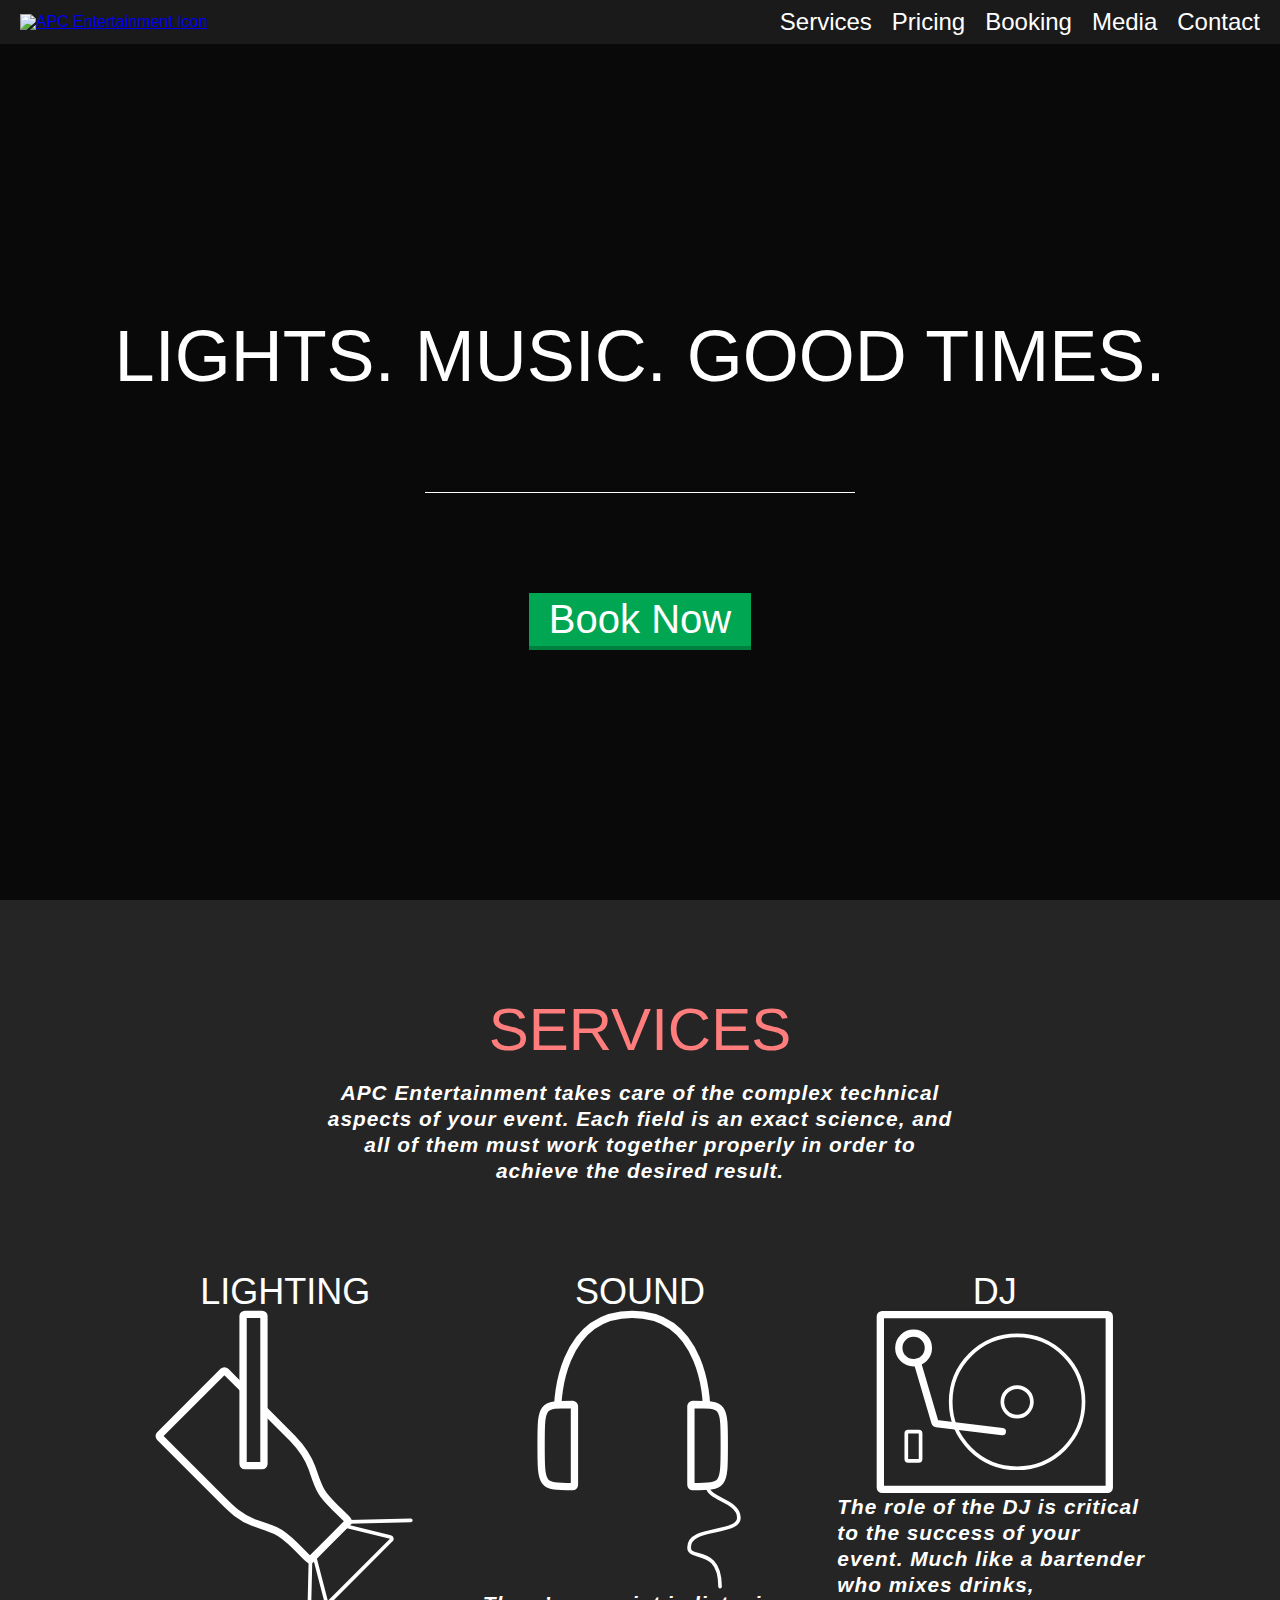
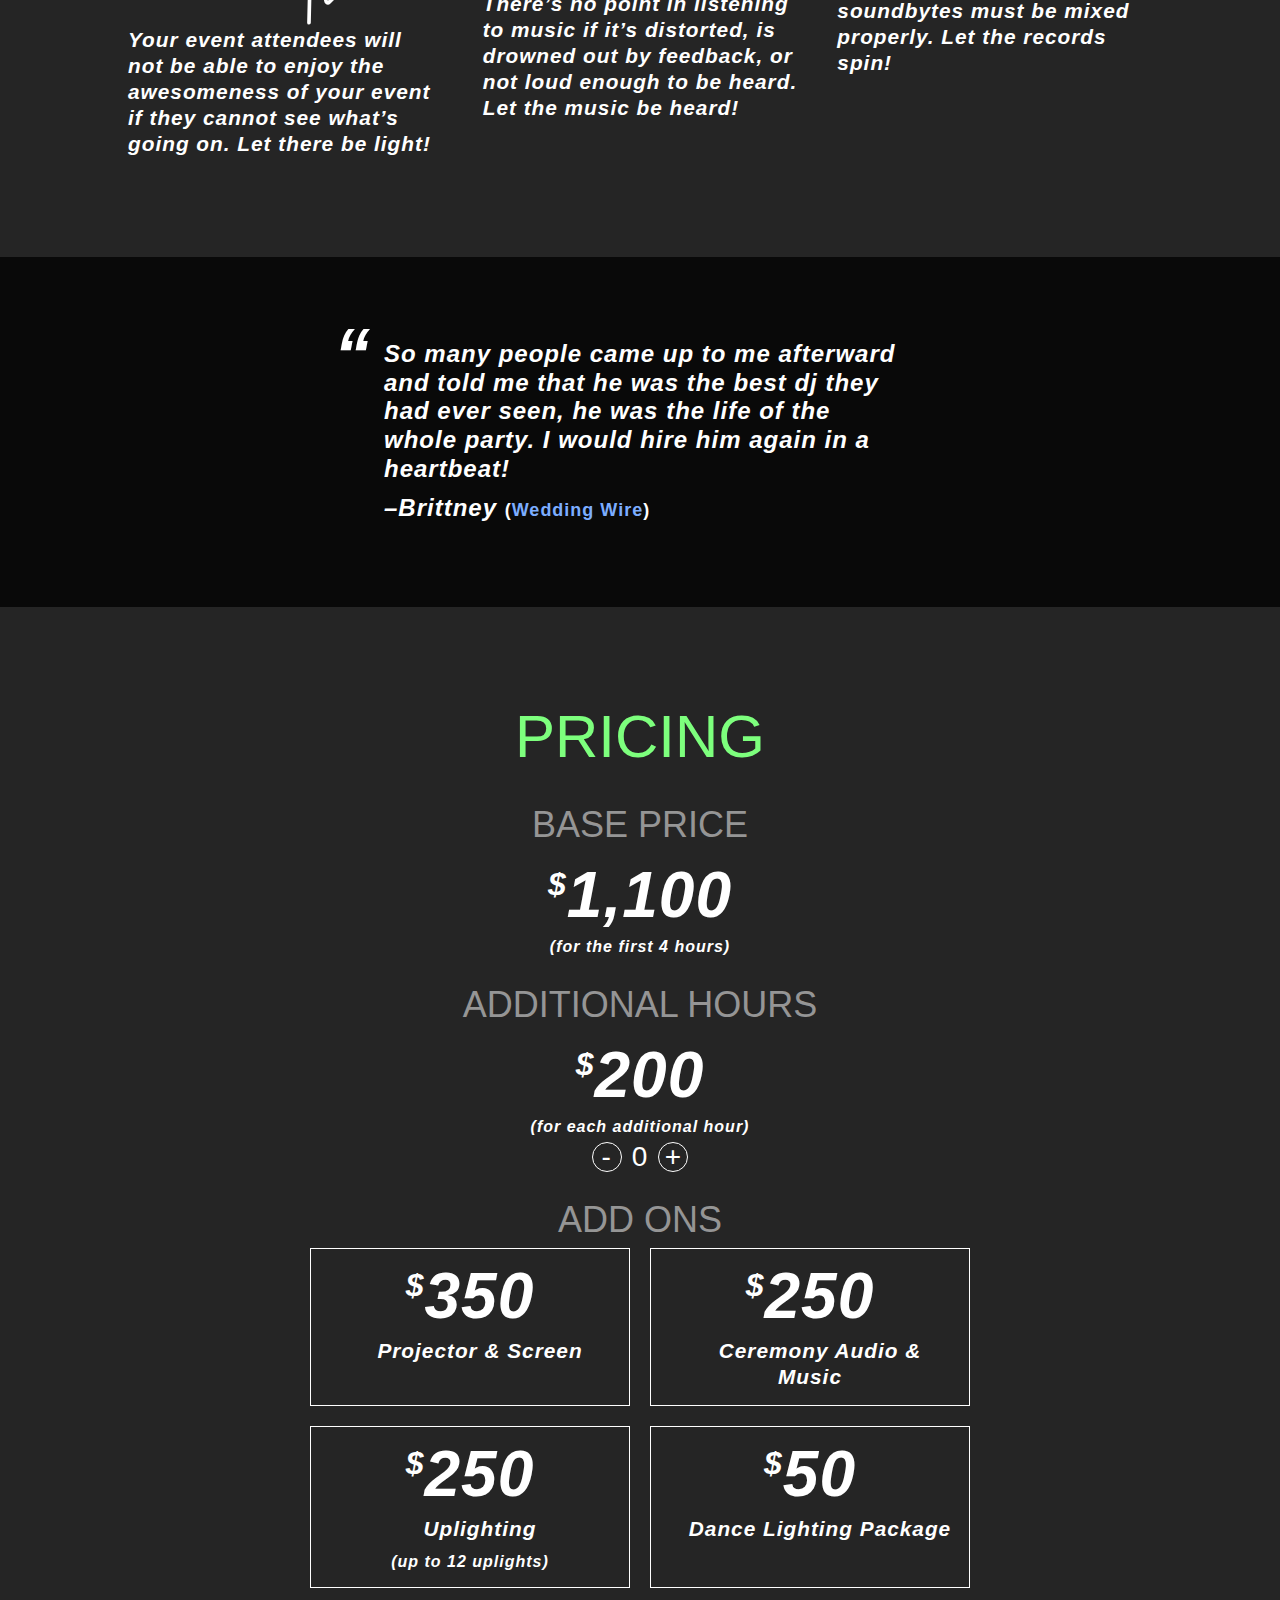
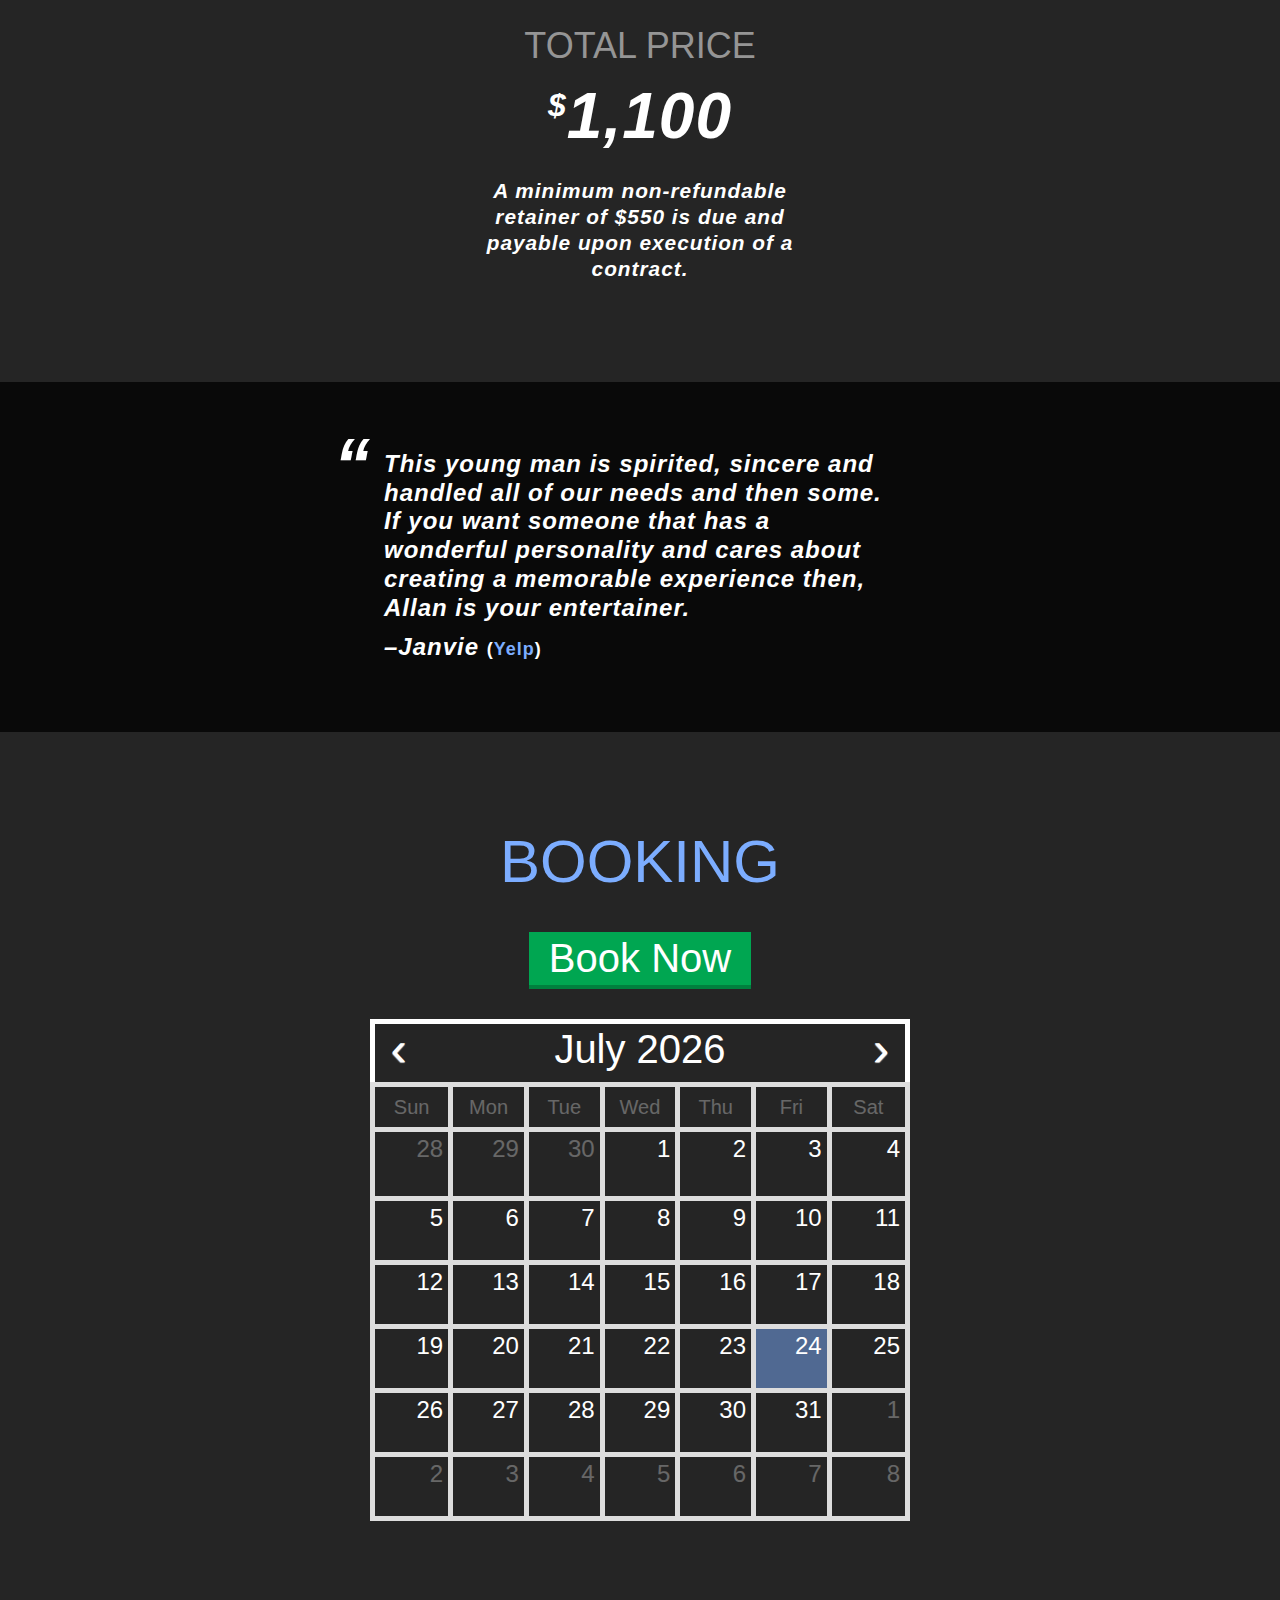
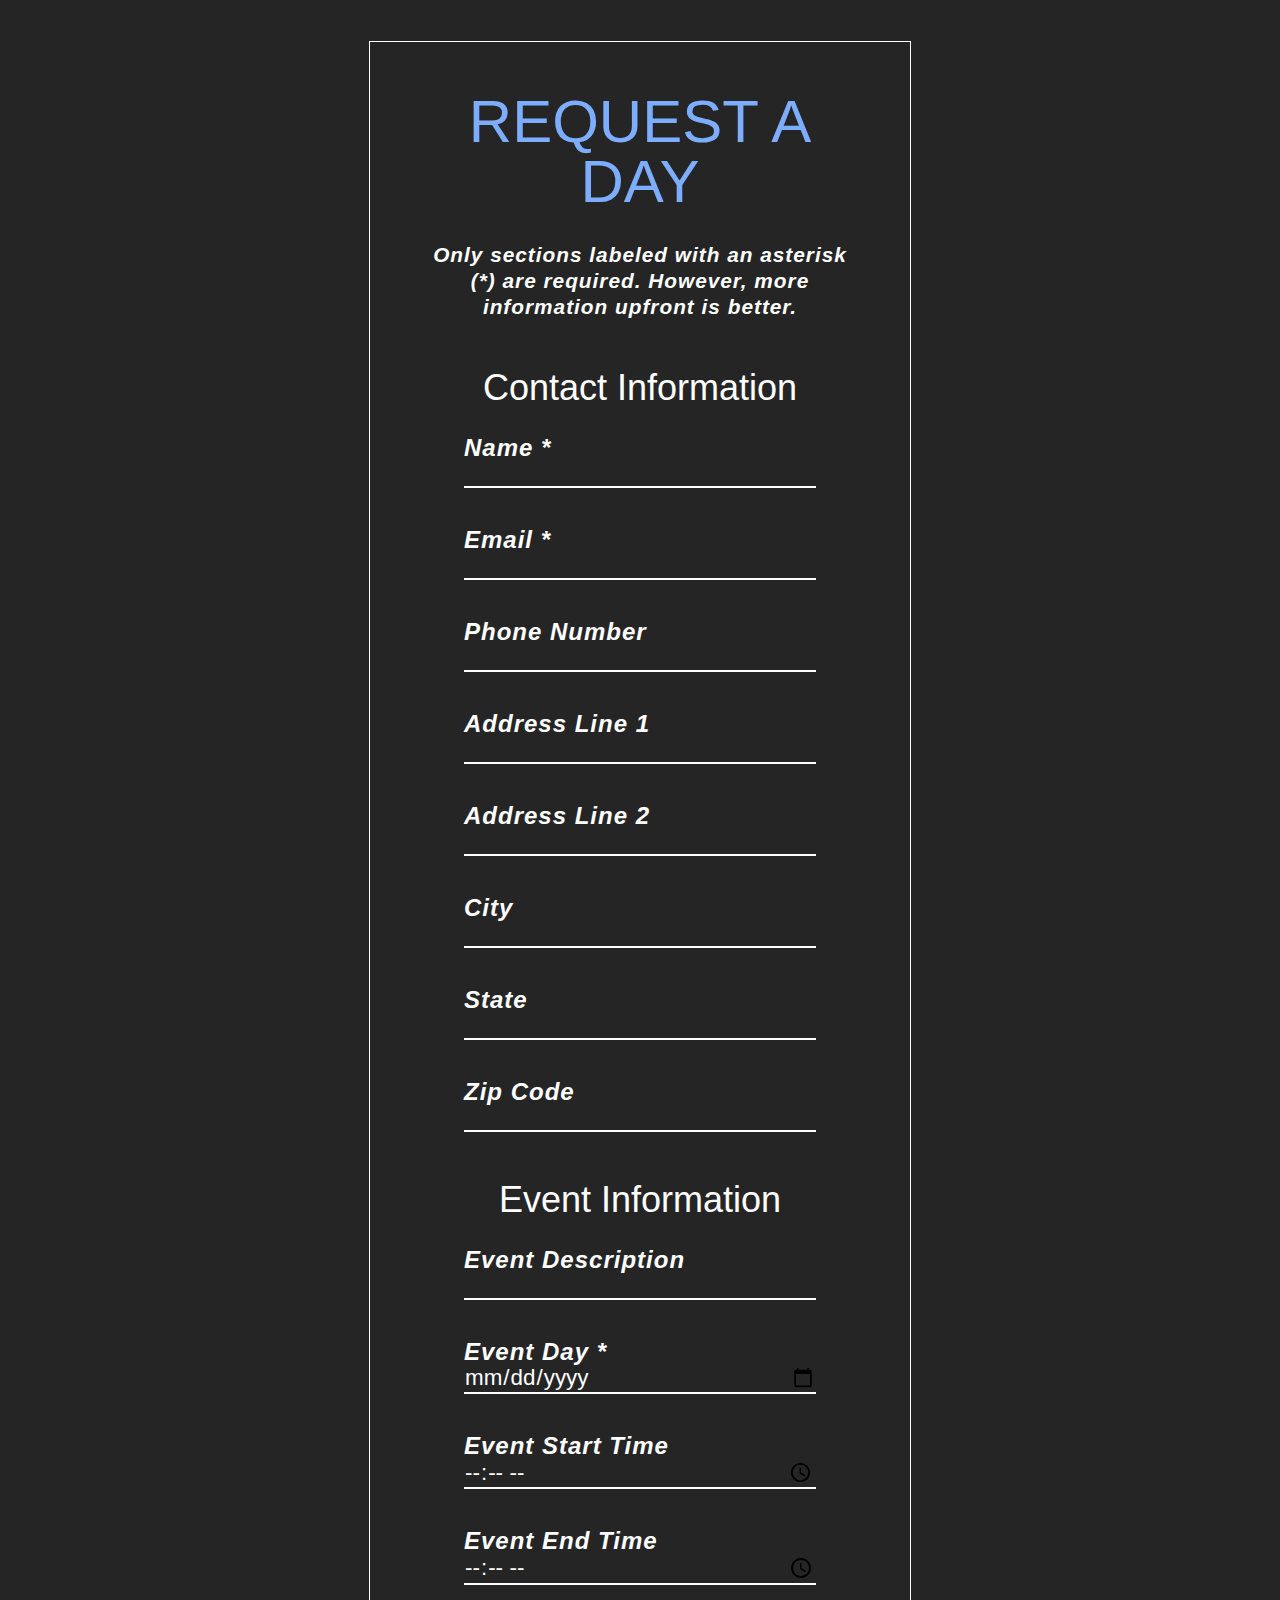
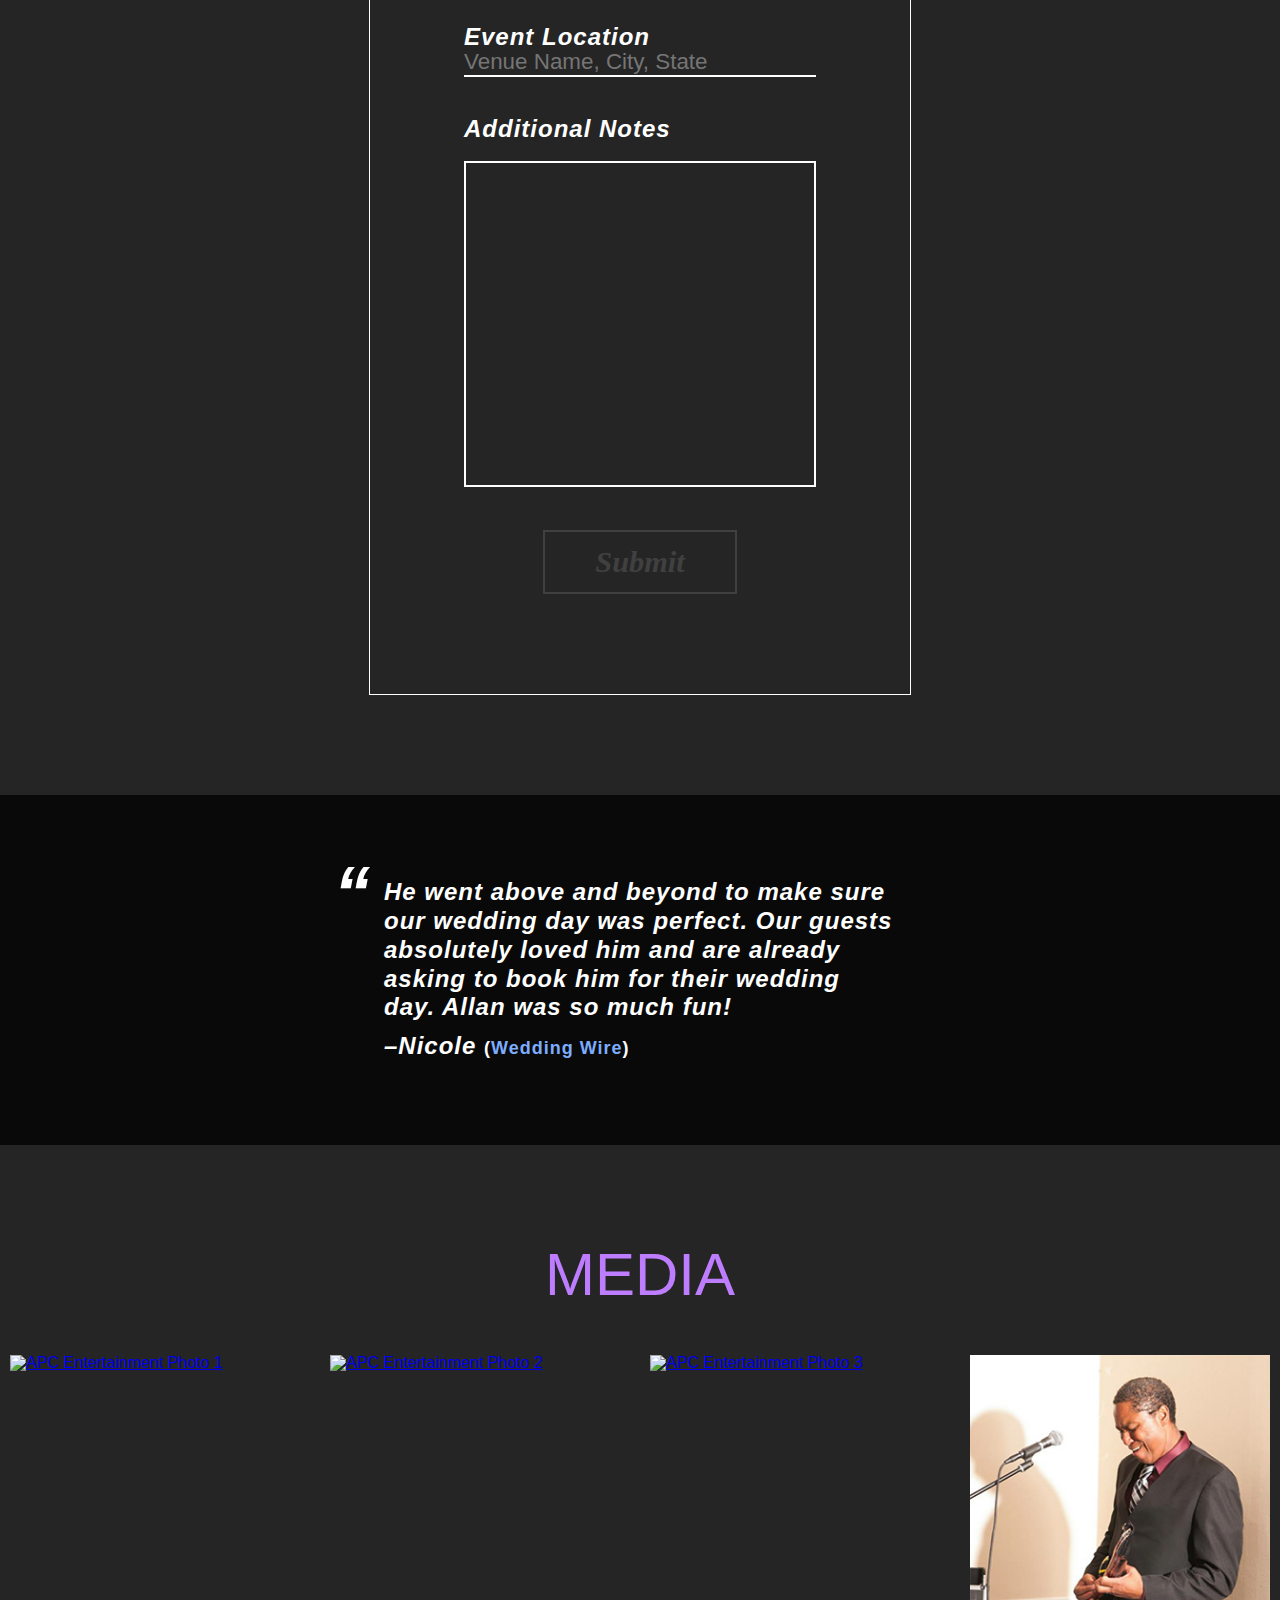
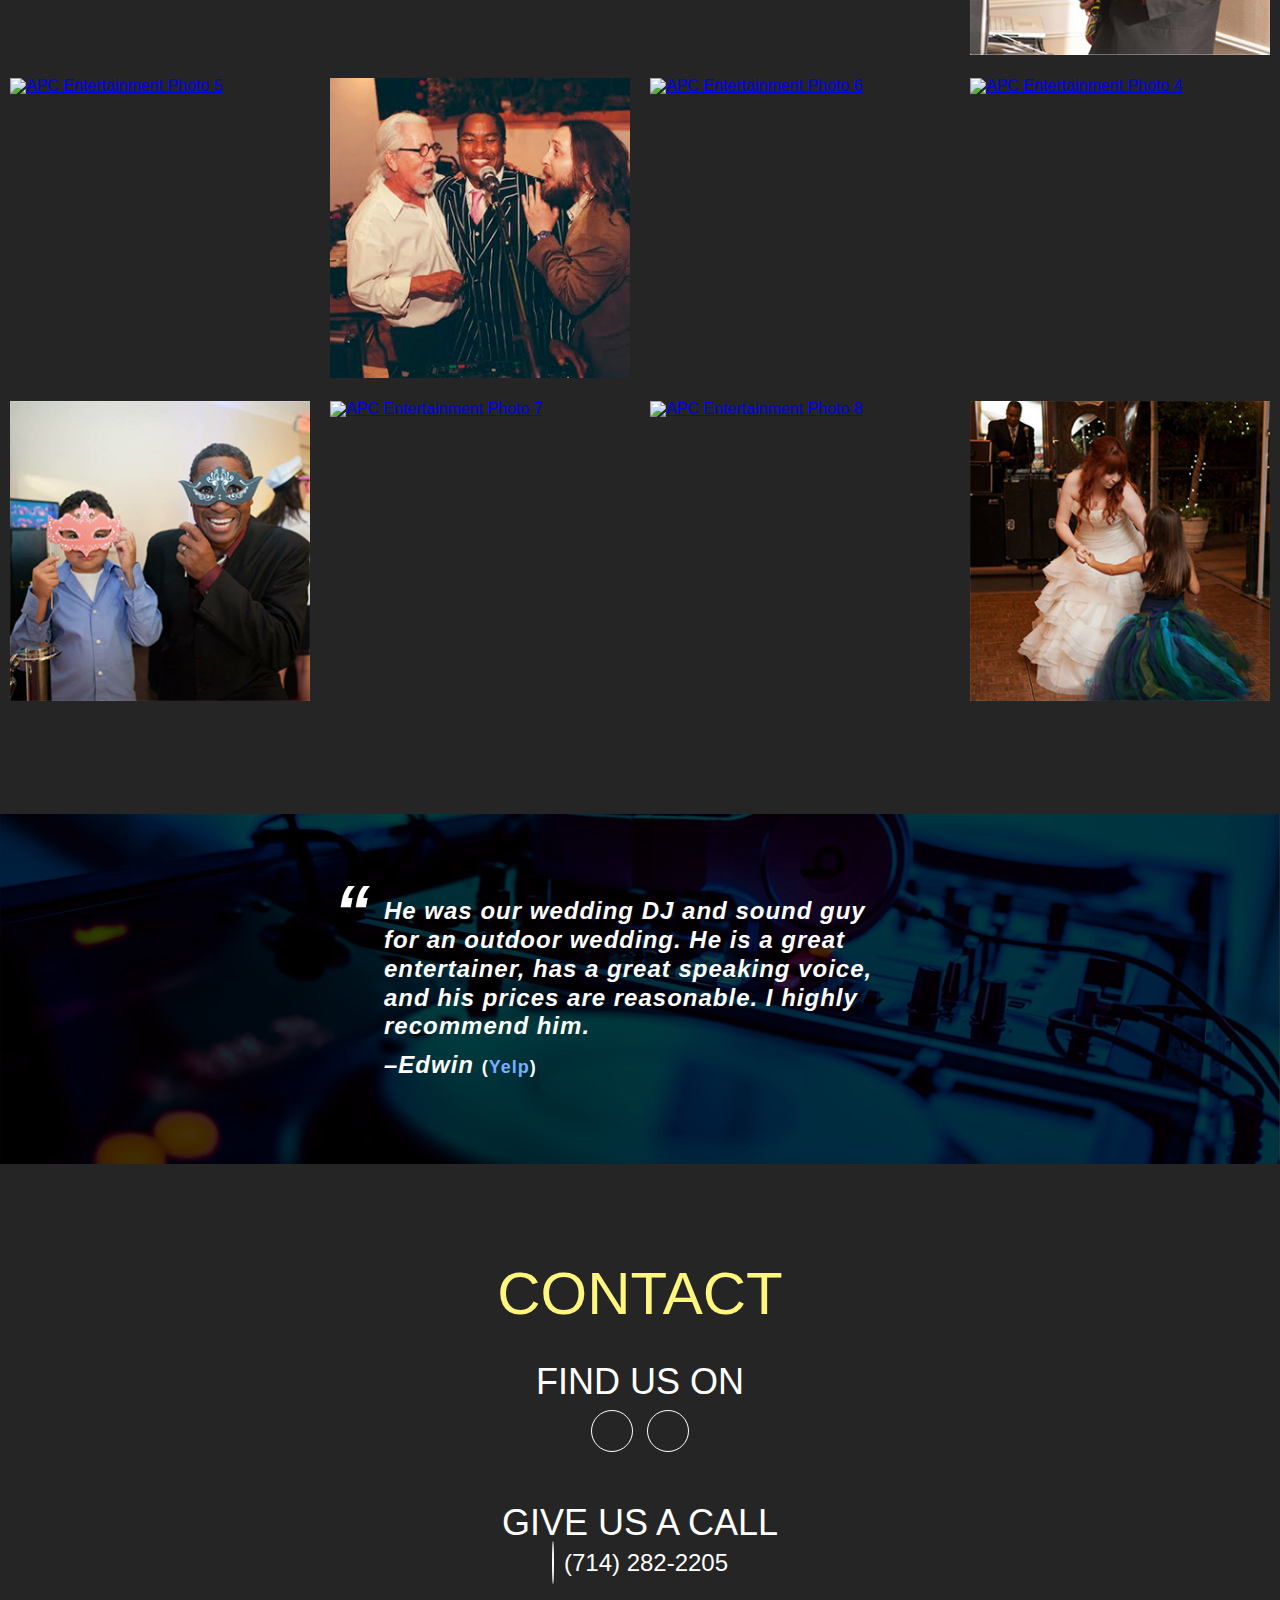
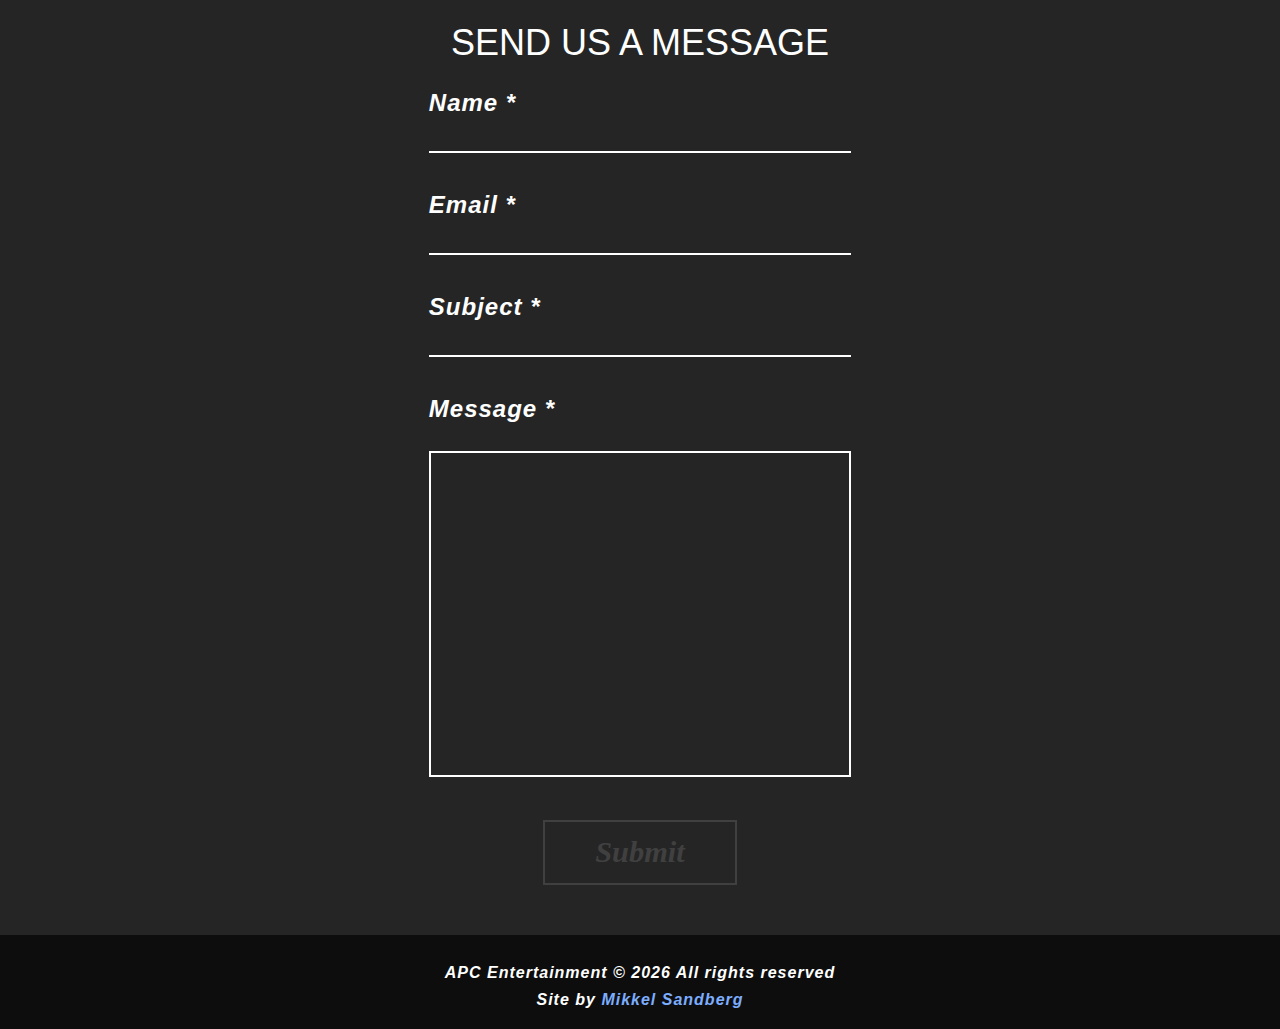
==== commit 3b7b6eb9: "adding some new images; removing hover effect for images; alt text for images" ====
--- a/index.html
+++ b/index.html
@@ -35,6 +35,18 @@
 	<meta name="theme-color" content="#ffffff">
 </head>
 <body>
+	<script src="js/jquery.min.js"></script>
+	<script>
+		$('body').addClass('loading');
+	</script>
+
+	<div class="loadingScreen">
+		<div class="loadingNavBar">
+			<img class="loadingNavIcon" src="images/apc-icon.svg" alt="APC Entertainment Icon">
+		</div>
+		<img class="loadingSpinner" src="images/loading-spinner.gif" alt="loading spinner">
+	</div>
+
 	<nav class="navOuterWrapper">
 		<a href="#top" class="homeLink"><img src="images/apc-icon.svg" id="homeIcon" alt="APC Entertainment Icon"></a>
 		<div class="mobileMenuButton"></div>
@@ -51,7 +63,6 @@
 		<div class="splashBackgroundWrapper"></div>
 		<div class="splashTextWrapper">
 			<h1>Lights. Music. Good Times.</h1>
-			<!-- <h2>When Only the Best is Good Enough</h2> -->
 			<div class="ctaButtonOuterWrapper">
 				<div class="ctaButtonInnerWrapper"><a href="#booking">Book Now</a></div>
 			</div>
@@ -132,7 +143,8 @@
 			</div>
 			<div class="totalWrapper">
 				<h3>Total Price</h3>
-				<p class="price finalPrice"><span class="dollarSign">$</span>1,100</p>
+				<p class="price finalPrice"><span class="dollarSign">$</span><span class="finalPriceAmount">1,100</span></p>
+				<p class="noteText">A minimum non-refundable retainer of $<span class="depositAmount">550</span> is due and payable upon execution of a contract.</p>
 			</div>
 		</article>
 	</section>
@@ -153,7 +165,7 @@
 
 		<div id="calendar"></div>
 
-		<div id="bookingFormAnchor">
+		<div id="bookingFormAnchor" class="showPopup">
 			<div class="bookingFormOuterWrapper">
 				<div class="bookingFormInnerWrapper">
 					<h2>Request a day</h2>
@@ -272,14 +284,18 @@
 		</article>
 
 		<article class="imageGallery">
-			<a href="images/apc-photo1.jpg" data-lightbox="apcPhotos"><img src="images/apc-photo1-thumbnail.jpg" alt=""></a>
-			<a href="images/apc-photo2.jpg" data-lightbox="apcPhotos"><img src="images/apc-photo2-thumbnail.jpg" alt=""></a>
-			<a href="images/apc-photo3.jpg" data-lightbox="apcPhotos"><img src="images/apc-photo3-thumbnail.jpg" alt=""></a>
-			<a href="images/apc-photo4.jpg" data-lightbox="apcPhotos"><img src="images/apc-photo4-thumbnail.jpg" alt=""></a>
-			<a href="images/apc-photo5.jpg" data-lightbox="apcPhotos"><img src="images/apc-photo5-thumbnail.jpg" alt=""></a>
-			<a href="images/apc-photo6.jpg" data-lightbox="apcPhotos"><img src="images/apc-photo6-thumbnail.jpg" alt=""></a>
-			<a href="images/apc-photo7.jpg" data-lightbox="apcPhotos"><img src="images/apc-photo7-thumbnail.jpg" alt=""></a>
-			<a href="images/apc-photo8.jpg" data-lightbox="apcPhotos"><img src="images/apc-photo8-thumbnail.jpg" alt=""></a>
+			<a href="images/apc-photo1.jpg" data-lightbox="apcPhotos"><img src="images/apc-photo1-thumbnail.jpg" alt="APC Entertainment Photo 1"></a>
+			<a href="images/apc-photo2.jpg" data-lightbox="apcPhotos"><img src="images/apc-photo2-thumbnail.jpg" alt="APC Entertainment Photo 2"></a>
+			<a href="images/apc-photo3.jpg" data-lightbox="apcPhotos"><img src="images/apc-photo3-thumbnail.jpg" alt="APC Entertainment Photo 3"></a>
+			<a href="images/apc-photo11.jpg" data-lightbox="apcPhotos"><img src="images/apc-photo11-thumbnail.jpg" alt="APC Entertainment Photo 11"></a>
+			<a href="images/apc-photo5.jpg" data-lightbox="apcPhotos"><img src="images/apc-photo5-thumbnail.jpg" alt="APC Entertainment Photo 5"></a>
+			<a href="images/apc-photo9.jpg" data-lightbox="apcPhotos"><img src="images/apc-photo9-thumbnail.jpg" alt="APC Entertainment Photo 9"></a>
+			<a href="images/apc-photo6.jpg" data-lightbox="apcPhotos"><img src="images/apc-photo6-thumbnail.jpg" alt="APC Entertainment Photo 6"></a>
+			<a href="images/apc-photo4.jpg" data-lightbox="apcPhotos"><img src="images/apc-photo4-thumbnail.jpg" alt="APC Entertainment Photo 4"></a>
+			<a href="images/apc-photo10.jpg" data-lightbox="apcPhotos"><img src="images/apc-photo10-thumbnail.jpg" alt="APC Entertainment Photo 10"></a>
+			<a href="images/apc-photo7.jpg" data-lightbox="apcPhotos"><img src="images/apc-photo7-thumbnail.jpg" alt="APC Entertainment Photo 7"></a>
+			<a href="images/apc-photo8.jpg" data-lightbox="apcPhotos"><img src="images/apc-photo8-thumbnail.jpg" alt="APC Entertainment Photo 8"></a>
+			<a href="images/apc-photo12.jpg" data-lightbox="apcPhotos"><img src="images/apc-photo12-thumbnail.jpg" alt="APC Entertainment Photo 12"></a>
 		</article>
 			
 	</section>
@@ -292,14 +308,26 @@
 	<section class="contactSection" id="contact">
 		<article class="sectionHeaderWrapper">
 			<h2>Contact</h2>
+		</article>
+
+		<article class="contactInnerSection">
 			<h3>Find Us On</h3>
 			<div class="socialMediaWrapper">
-				<a href="https://www.facebook.com/APCEntertainment/" target="_blank"><i class="fa fa-facebook"></i></a>
-				<a href="https://twitter.com/OrangeCounty_DJ" target="_blank"><i class="fa fa-twitter"></i></a>
+				<a href="https://www.facebook.com/APCEntertainment/" target="_blank"><i class="fa fa-facebook" aria-hidden="true"></i></a>
+				<a href="https://twitter.com/OrangeCounty_DJ" target="_blank"><i class="fa fa-twitter" aria-hidden="true"></i></a>
+			</div>
+		</article>
+
+		<article class="contactInnerSection">
+			<h3>Give Us a Call</h3>
+			<div class="phoneWrapper">
+				<a href="tel:7142822205"><i class="fa fa-phone" aria-hidden="true"></i>(714) 282-2205</a>
 			</div>
 		</article>
 
 		<form class="invalid" id="contactForm" action="sendForm.php" method="POST">
+			<h3>Send Us a Message</h3>
+
 			<div class="contactFormSection" id="nameContactSection">
 				<label for="name">Name *</label>
 				<input type="text" name="name" id="name" autocomplete="name" required>
@@ -341,14 +369,17 @@
 
 	<script src="js/live-reload.js"></script>
 
-	<!-- all scripts - minified -->
-	<script src="js/page.min.js"></script>
-
 	<!-- Font Awesome -->
 	<script src="https://use.fontawesome.com/380ccfc68c.js"></script>
 
 	<!-- Typekit Fonts -->
 	<script src="https://use.typekit.net/hqg4hfr.js"></script>
 	<script>try{Typekit.load({ async: true });}catch(e){}</script>
+
+	<!-- third party plugins -->
+	<script src="js/third-party.js"></script>
+
+	<!-- all scripts -->
+	<script src="js/page.js"></script>
 </body>
 </html>--- a/stylesheets/screen.css
+++ b/stylesheets/screen.css
@@ -2,4 +2,4 @@
  * FullCalendar v2.8.0 Stylesheet
  * Docs & License: http://fullcalendar.io/
  * (c) 2016 Adam Shaw
- */.fc{direction:ltr;text-align:left}.fc-rtl{text-align:right}body .fc{font-size:1em}.fc-unthemed th,.fc-unthemed td,.fc-unthemed thead,.fc-unthemed tbody,.fc-unthemed .fc-divider,.fc-unthemed .fc-row,.fc-unthemed .fc-content,.fc-unthemed .fc-popover{border-color:#ddd}.fc-unthemed .fc-popover{background-color:#fff}.fc-unthemed .fc-divider,.fc-unthemed .fc-popover .fc-header{background:#eee}.fc-unthemed .fc-popover .fc-header .fc-close{color:#666}.fc-unthemed .fc-today{background:rgba(124,173,255,0.5)}.fc-highlight{background:#bce8f1;opacity:.3;filter:alpha(opacity=30)}.fc-bgevent{background:#8fdf82;opacity:.3;filter:alpha(opacity=30)}.fc-nonbusiness{background:#d7d7d7}.fc-icon{display:inline-block;height:1em;line-height:1em;font-size:1em;text-align:center;overflow:hidden;font-family:"Courier New", Courier, monospace;-webkit-touch-callout:none;-webkit-user-select:none;-khtml-user-select:none;-moz-user-select:none;-ms-user-select:none;user-select:none}.fc-icon:after{position:relative}.fc-icon-left-single-arrow:after{content:"\02039";font-weight:bold;font-size:200%;top:-7%}.fc-icon-right-single-arrow:after{content:"\0203A";font-weight:bold;font-size:200%;top:-7%}.fc-icon-left-double-arrow:after{content:"\000AB";font-size:160%;top:-7%}.fc-icon-right-double-arrow:after{content:"\000BB";font-size:160%;top:-7%}.fc-icon-left-triangle:after{content:"\25C4";font-size:125%;top:3%}.fc-icon-right-triangle:after{content:"\25BA";font-size:125%;top:3%}.fc-icon-down-triangle:after{content:"\25BC";font-size:125%;top:2%}.fc-icon-x:after{content:"\000D7";font-size:200%;top:6%}.fc button{-moz-box-sizing:border-box;-webkit-box-sizing:border-box;box-sizing:border-box;margin:0;height:2.1em;padding:0 .6em;font-size:1em;white-space:nowrap;cursor:pointer}.fc button::-moz-focus-inner{margin:0;padding:0}.fc-state-default{border:1px solid}.fc-state-default.fc-corner-left{border-top-left-radius:4px;border-bottom-left-radius:4px}.fc-state-default.fc-corner-right{border-top-right-radius:4px;border-bottom-right-radius:4px}.fc button .fc-icon{position:relative;top:-0.05em;margin:0 .2em;vertical-align:middle}.fc-state-default{background-color:#f5f5f5;background-image:-moz-linear-gradient(top, #fff, #e6e6e6);background-image:-webkit-gradient(linear, 0 0, 0 100%, from(#fff), to(#e6e6e6));background-image:-webkit-linear-gradient(top, #fff, #e6e6e6);background-image:-o-linear-gradient(top, #fff, #e6e6e6);background-image:linear-gradient(to bottom, #fff, #e6e6e6);background-repeat:repeat-x;border-color:#e6e6e6 #e6e6e6 #bfbfbf;border-color:rgba(0,0,0,0.1) rgba(0,0,0,0.1) rgba(0,0,0,0.25);color:#333;text-shadow:0 1px 1px rgba(255,255,255,0.75);box-shadow:inset 0 1px 0 rgba(255,255,255,0.2),0 1px 2px rgba(0,0,0,0.05)}.fc-state-hover,.fc-state-down,.fc-state-active,.fc-state-disabled{color:#333333;background-color:#e6e6e6}.fc-state-hover{color:#333333;text-decoration:none;background-position:0 -15px;-webkit-transition:background-position 0.1s linear;-moz-transition:background-position 0.1s linear;-o-transition:background-position 0.1s linear;transition:background-position 0.1s linear}.fc-state-down,.fc-state-active{background-color:#cccccc;background-image:none;box-shadow:inset 0 2px 4px rgba(0,0,0,0.15),0 1px 2px rgba(0,0,0,0.05)}.fc-state-disabled{cursor:default;background-image:none;opacity:0.65;filter:alpha(opacity=65);box-shadow:none}.fc-button-group{display:inline-block}.fc .fc-button-group>*{float:left;margin:0 0 0 -1px}.fc .fc-button-group>:first-child{margin-left:0}.fc-popover{position:absolute;box-shadow:0 2px 6px rgba(0,0,0,0.15)}.fc-popover .fc-header{padding:2px 4px}.fc-popover .fc-header .fc-title{margin:0 2px}.fc-popover .fc-header .fc-close{cursor:pointer}.fc-ltr .fc-popover .fc-header .fc-title,.fc-rtl .fc-popover .fc-header .fc-close{float:left}.fc-rtl .fc-popover .fc-header .fc-title,.fc-ltr .fc-popover .fc-header .fc-close{float:right}.fc-unthemed .fc-popover{border-width:1px;border-style:solid}.fc-unthemed .fc-popover .fc-header .fc-close{font-size:.9em;margin-top:2px}.fc-popover>.ui-widget-header+.ui-widget-content{border-top:0}.fc-divider{border-style:solid;border-width:1px}hr.fc-divider{height:0;margin:0;padding:0 0 2px;border-width:1px 0}.fc-clear{clear:both}.fc-bg,.fc-bgevent-skeleton,.fc-highlight-skeleton,.fc-helper-skeleton{position:absolute;top:0;left:0;right:0}.fc-bg{bottom:0}.fc-bg table{height:100%}.fc table{width:100%;box-sizing:border-box;table-layout:fixed;border-collapse:collapse;border-spacing:0;font-size:1em}.fc th{text-align:center}.fc th,.fc td{border-style:solid;border-width:1px;padding:0;vertical-align:top}.fc .fc-row{border-style:solid;border-width:0}.fc-row table{border-left:0 hidden transparent;border-right:0 hidden transparent;border-bottom:0 hidden transparent}.fc-row:first-child table{border-top:0 hidden transparent}.fc-row{position:relative}.fc-row .fc-bg{z-index:1}.fc-row .fc-bgevent-skeleton,.fc-row .fc-highlight-skeleton{bottom:0}.fc-row .fc-bgevent-skeleton table,.fc-row .fc-highlight-skeleton table{height:100%}.fc-row .fc-highlight-skeleton td,.fc-row .fc-bgevent-skeleton td{border-color:transparent}.fc-row .fc-bgevent-skeleton{z-index:2}.fc-row .fc-highlight-skeleton{z-index:3}.fc-row .fc-content-skeleton{position:relative;z-index:4;padding-bottom:2px}.fc-row .fc-helper-skeleton{z-index:5}.fc-row .fc-content-skeleton td,.fc-row .fc-helper-skeleton td{background:none;border-color:transparent;border-bottom:0}.fc-row .fc-content-skeleton tbody td,.fc-row .fc-helper-skeleton tbody td{border-top:0}.fc-scroller{-webkit-overflow-scrolling:touch}.fc-scroller>.fc-day-grid,.fc-scroller>.fc-time-grid{position:relative;width:100%}.fc-event{position:relative;display:block;font-size:.85em;line-height:1.3;border-radius:3px;border:1px solid #3a87ad;background-color:#3a87ad;font-weight:normal}.fc-event,.fc-event:hover,.ui-widget .fc-event{color:#fff;text-decoration:none}.fc-event[href],.fc-event.fc-draggable{cursor:pointer}.fc-not-allowed,.fc-not-allowed .fc-event{cursor:not-allowed}.fc-event .fc-bg{z-index:1;background:#fff;opacity:.25;filter:alpha(opacity=25)}.fc-event .fc-content{position:relative;z-index:2}.fc-event .fc-resizer{position:absolute;z-index:4}.fc-event .fc-resizer{display:none}.fc-event.fc-allow-mouse-resize .fc-resizer,.fc-event.fc-selected .fc-resizer{display:block}.fc-event.fc-selected .fc-resizer:before{content:"";position:absolute;z-index:9999;top:50%;left:50%;width:40px;height:40px;margin-left:-20px;margin-top:-20px}.fc-event.fc-selected{z-index:9999 !important;box-shadow:0 2px 5px rgba(0,0,0,0.2)}.fc-event.fc-selected.fc-dragging{box-shadow:0 2px 7px rgba(0,0,0,0.3)}.fc-h-event.fc-selected:before{content:"";position:absolute;z-index:3;top:-10px;bottom:-10px;left:0;right:0}.fc-ltr .fc-h-event.fc-not-start,.fc-rtl .fc-h-event.fc-not-end{margin-left:0;border-left-width:0;padding-left:1px;border-top-left-radius:0;border-bottom-left-radius:0}.fc-ltr .fc-h-event.fc-not-end,.fc-rtl .fc-h-event.fc-not-start{margin-right:0;border-right-width:0;padding-right:1px;border-top-right-radius:0;border-bottom-right-radius:0}.fc-ltr .fc-h-event .fc-start-resizer,.fc-rtl .fc-h-event .fc-end-resizer{cursor:w-resize;left:-1px}.fc-ltr .fc-h-event .fc-end-resizer,.fc-rtl .fc-h-event .fc-start-resizer{cursor:e-resize;right:-1px}.fc-h-event.fc-allow-mouse-resize .fc-resizer{width:7px;top:-1px;bottom:-1px}.fc-h-event.fc-selected .fc-resizer{border-radius:4px;border-width:1px;width:6px;height:6px;border-style:solid;border-color:inherit;background:#fff;top:50%;margin-top:-4px}.fc-ltr .fc-h-event.fc-selected .fc-start-resizer,.fc-rtl .fc-h-event.fc-selected .fc-end-resizer{margin-left:-4px}.fc-ltr .fc-h-event.fc-selected .fc-end-resizer,.fc-rtl .fc-h-event.fc-selected .fc-start-resizer{margin-right:-4px}.fc-day-grid-event{margin:1px 2px 0;padding:0 1px}.fc-day-grid-event.fc-selected:after{content:"";position:absolute;z-index:1;top:-1px;right:-1px;bottom:-1px;left:-1px;background:#000;opacity:.25;filter:alpha(opacity=25)}.fc-day-grid-event .fc-content{white-space:nowrap;overflow:hidden}.fc-day-grid-event .fc-time{font-weight:bold}.fc-ltr .fc-day-grid-event.fc-allow-mouse-resize .fc-start-resizer,.fc-rtl .fc-day-grid-event.fc-allow-mouse-resize .fc-end-resizer{margin-left:-2px}.fc-ltr .fc-day-grid-event.fc-allow-mouse-resize .fc-end-resizer,.fc-rtl .fc-day-grid-event.fc-allow-mouse-resize .fc-start-resizer{margin-right:-2px}a.fc-more{margin:1px 3px;font-size:.85em;cursor:pointer;text-decoration:none}a.fc-more:hover{text-decoration:underline}.fc-limited{display:none}.fc-day-grid .fc-row{z-index:1}.fc-more-popover{z-index:2;width:220px}.fc-more-popover .fc-event-container{padding:10px}.fc-now-indicator{position:absolute;border:0 solid red}.fc-unselectable{-webkit-user-select:none;-khtml-user-select:none;-moz-user-select:none;-ms-user-select:none;user-select:none;-webkit-touch-callout:none;-webkit-tap-highlight-color:transparent}.fc-toolbar{text-align:center;margin-bottom:1em}.fc-toolbar .fc-left{float:left}.fc-toolbar .fc-right{float:right}.fc-toolbar .fc-center{display:inline-block}.fc .fc-toolbar>*>*{float:left;margin-left:.75em}.fc .fc-toolbar>*>:first-child{margin-left:0}.fc-toolbar h2{margin:0}.fc-toolbar button{position:relative}.fc-toolbar .fc-state-hover,.fc-toolbar .ui-state-hover{z-index:2}.fc-toolbar .fc-state-down{z-index:3}.fc-toolbar .fc-state-active,.fc-toolbar .ui-state-active{z-index:4}.fc-toolbar button:focus{z-index:5}.fc-view-container *,.fc-view-container *:before,.fc-view-container *:after{-webkit-box-sizing:content-box;-moz-box-sizing:content-box;box-sizing:content-box}.fc-view,.fc-view>table{position:relative;z-index:1}.fc-basicWeek-view .fc-content-skeleton,.fc-basicDay-view .fc-content-skeleton{padding-top:1px;padding-bottom:1em}.fc-basic-view .fc-body .fc-row{min-height:4em}.fc-row.fc-rigid{overflow:hidden}.fc-row.fc-rigid .fc-content-skeleton{position:absolute;top:0;left:0;right:0}.fc-basic-view .fc-week-number,.fc-basic-view .fc-day-number{padding:0 2px}.fc-basic-view td.fc-week-number span,.fc-basic-view td.fc-day-number{padding-top:2px;padding-bottom:2px}.fc-basic-view .fc-week-number{text-align:center}.fc-basic-view .fc-week-number span{display:inline-block;min-width:1.25em}.fc-ltr .fc-basic-view .fc-day-number{text-align:right}.fc-rtl .fc-basic-view .fc-day-number{text-align:left}.fc-day-number.fc-other-month{opacity:0.3;filter:alpha(opacity=30)}.fc-agenda-view .fc-day-grid{position:relative;z-index:2}.fc-agenda-view .fc-day-grid .fc-row{min-height:3em}.fc-agenda-view .fc-day-grid .fc-row .fc-content-skeleton{padding-top:1px;padding-bottom:1em}.fc .fc-axis{vertical-align:middle;padding:0 4px;white-space:nowrap}.fc-ltr .fc-axis{text-align:right}.fc-rtl .fc-axis{text-align:left}.ui-widget td.fc-axis{font-weight:normal}.fc-time-grid-container,.fc-time-grid{position:relative;z-index:1}.fc-time-grid{min-height:100%}.fc-time-grid table{border:0 hidden transparent}.fc-time-grid>.fc-bg{z-index:1}.fc-time-grid .fc-slats,.fc-time-grid>hr{position:relative;z-index:2}.fc-time-grid .fc-content-col{position:relative}.fc-time-grid .fc-content-skeleton{position:absolute;z-index:3;top:0;left:0;right:0}.fc-time-grid .fc-business-container{position:relative;z-index:1}.fc-time-grid .fc-bgevent-container{position:relative;z-index:2}.fc-time-grid .fc-highlight-container{position:relative;z-index:3}.fc-time-grid .fc-event-container{position:relative;z-index:4}.fc-time-grid .fc-now-indicator-line{z-index:5}.fc-time-grid .fc-helper-container{position:relative;z-index:6}.fc-time-grid .fc-slats td{height:1.5em;border-bottom:0}.fc-time-grid .fc-slats .fc-minor td{border-top-style:dotted}.fc-time-grid .fc-slats .ui-widget-content{background:none}.fc-time-grid .fc-highlight-container{position:relative}.fc-time-grid .fc-highlight{position:absolute;left:0;right:0}.fc-ltr .fc-time-grid .fc-event-container{margin:0 2.5% 0 2px}.fc-rtl .fc-time-grid .fc-event-container{margin:0 2px 0 2.5%}.fc-time-grid .fc-event,.fc-time-grid .fc-bgevent{position:absolute;z-index:1}.fc-time-grid .fc-bgevent{left:0;right:0}.fc-v-event.fc-not-start{border-top-width:0;padding-top:1px;border-top-left-radius:0;border-top-right-radius:0}.fc-v-event.fc-not-end{border-bottom-width:0;padding-bottom:1px;border-bottom-left-radius:0;border-bottom-right-radius:0}.fc-time-grid-event{overflow:hidden}.fc-time-grid-event.fc-selected{overflow:visible}.fc-time-grid-event.fc-selected .fc-bg{display:none}.fc-time-grid-event .fc-content{overflow:hidden}.fc-time-grid-event .fc-time,.fc-time-grid-event .fc-title{padding:0 1px}.fc-time-grid-event .fc-time{font-size:.85em;white-space:nowrap}.fc-time-grid-event.fc-short .fc-content{white-space:nowrap}.fc-time-grid-event.fc-short .fc-time,.fc-time-grid-event.fc-short .fc-title{display:inline-block;vertical-align:top}.fc-time-grid-event.fc-short .fc-time span{display:none}.fc-time-grid-event.fc-short .fc-time:before{content:attr(data-start)}.fc-time-grid-event.fc-short .fc-time:after{content:"\000A0-\000A0"}.fc-time-grid-event.fc-short .fc-title{font-size:.85em;padding:0}.fc-time-grid-event.fc-allow-mouse-resize .fc-resizer{left:0;right:0;bottom:0;height:8px;overflow:hidden;line-height:8px;font-size:11px;font-family:monospace;text-align:center;cursor:s-resize}.fc-time-grid-event.fc-allow-mouse-resize .fc-resizer:after{content:"="}.fc-time-grid-event.fc-selected .fc-resizer{border-radius:5px;border-width:1px;width:8px;height:8px;border-style:solid;border-color:inherit;background:#fff;left:50%;margin-left:-5px;bottom:-5px}.fc-time-grid .fc-now-indicator-line{border-top-width:1px;left:0;right:0}.fc-time-grid .fc-now-indicator-arrow{margin-top:-5px}.fc-ltr .fc-time-grid .fc-now-indicator-arrow{left:0;border-width:5px 0 5px 6px;border-top-color:transparent;border-bottom-color:transparent}.fc-rtl .fc-time-grid .fc-now-indicator-arrow{right:0;border-width:5px 6px 5px 0;border-top-color:transparent;border-bottom-color:transparent}body:after{content:url(../images/close.png) url(../images/loading.gif) url(../images/prev.png) url(../images/next.png);display:none}body.lb-disable-scrolling{overflow:hidden}.lightboxOverlay{position:absolute;top:0;left:0;z-index:9999;background-color:black;filter:progid:DXImageTransform.Microsoft.Alpha(Opacity=80);opacity:0.8;display:none}.lightbox{position:absolute;left:0;width:100%;z-index:10000;text-align:center;line-height:0;font-weight:normal}.lightbox .lb-image{display:block;height:auto;max-width:inherit;border-radius:3px}.lightbox a img{border:none}.lb-outerContainer{position:relative;background-color:white;*zoom:1;width:250px;height:250px;margin:0 auto;border-radius:4px}.lb-outerContainer:after{content:"";display:table;clear:both}.lb-container{padding:4px}.lb-loader{position:absolute;top:43%;left:0;height:25%;width:100%;text-align:center;line-height:0}.lb-cancel{display:block;width:32px;height:32px;margin:0 auto;background:url(../images/loading.gif) no-repeat}.lb-nav{position:absolute;top:0;left:0;height:100%;width:100%;z-index:10}.lb-container>.nav{left:0}.lb-nav a{outline:none;background-image:url("[data-uri]")}.lb-prev,.lb-next{height:100%;cursor:pointer;display:block}.lb-nav a.lb-prev{width:34%;left:0;float:left;background:url(../images/prev.png) left 48% no-repeat;filter:progid:DXImageTransform.Microsoft.Alpha(Opacity=0);opacity:0;-webkit-transition:opacity 0.6s;-moz-transition:opacity 0.6s;-o-transition:opacity 0.6s;transition:opacity 0.6s}.lb-nav a.lb-prev:hover{filter:progid:DXImageTransform.Microsoft.Alpha(Opacity=100);opacity:1}.lb-nav a.lb-next{width:64%;right:0;float:right;background:url(../images/next.png) right 48% no-repeat;filter:progid:DXImageTransform.Microsoft.Alpha(Opacity=0);opacity:0;-webkit-transition:opacity 0.6s;-moz-transition:opacity 0.6s;-o-transition:opacity 0.6s;transition:opacity 0.6s}.lb-nav a.lb-next:hover{filter:progid:DXImageTransform.Microsoft.Alpha(Opacity=100);opacity:1}.lb-dataContainer{margin:0 auto;padding-top:5px;*zoom:1;width:100%;-moz-border-radius-bottomleft:4px;-webkit-border-bottom-left-radius:4px;border-bottom-left-radius:4px;-moz-border-radius-bottomright:4px;-webkit-border-bottom-right-radius:4px;border-bottom-right-radius:4px}.lb-dataContainer:after{content:"";display:table;clear:both}.lb-data{padding:0 4px;color:#ccc}.lb-data .lb-details{width:85%;float:left;text-align:left;line-height:1.1em}.lb-data .lb-caption{font-size:13px;font-weight:bold;line-height:1em}.lb-data .lb-number{display:block;clear:left;padding-bottom:1em;font-size:12px;color:#999999}.lb-data .lb-close{display:block;float:right;width:30px;height:30px;background:url(../images/close.png) top right no-repeat;text-align:right;outline:none;filter:progid:DXImageTransform.Microsoft.Alpha(Opacity=70);opacity:0.7;-webkit-transition:opacity 0.2s;-moz-transition:opacity 0.2s;-o-transition:opacity 0.2s;transition:opacity 0.2s}.lb-data .lb-close:hover{cursor:pointer;filter:progid:DXImageTransform.Microsoft.Alpha(Opacity=100);opacity:1}html,body,div,span,applet,object,iframe,h1,h2,h3,h2,h3,h4,h5,h6,p,blockquote,pre,a,abbr,acronym,address,big,cite,code,del,dfn,em,img,ins,kbd,q,s,samp,small,strike,strong,sub,sup,tt,var,b,u,i,center,dl,dt,dd,ol,ul,li,fieldset,form,label,legend,table,caption,tbody,tfoot,thead,tr,th,td,article,aside,canvas,details,embed,figure,figcaption,footer,header,hgroup,menu,nav,output,ruby,section,summary,time,mark,audio,video{margin:0;padding:0;border:0;font:inherit;font-size:100%;vertical-align:baseline}html{line-height:1}ol,ul{list-style:none}table{border-collapse:collapse;border-spacing:0}caption,th,td{text-align:left;font-weight:normal;vertical-align:middle}q,blockquote{quotes:none}q:before,q:after,blockquote:before,blockquote:after{content:"";content:none}a img{border:none}article,aside,details,figcaption,figure,footer,header,hgroup,main,menu,nav,section,summary{display:block}body{font-family:"futura-pt", sans-serif;font-size:16px;font-weight:normal;color:#fff;background-color:#252525;-webkit-font-smoothing:antialiased}h1,h2,h3{font-size:4.5em;text-transform:uppercase;text-align:center}h2{font-size:3.75em}h3{font-size:2.25em}p,blockquote,label{font-family:"baskerville-urw",sans-serif;font-style:italic;font-weight:700;font-size:1.3em;line-height:1.25em;letter-spacing:1px}section>*{max-width:1280px;margin:0 auto}.sectionHeaderWrapper{padding-top:100px;margin-bottom:40px;width:50%;text-align:center}.sectionHeaderWrapper .headerDescription{margin-top:20px}#services h2{color:#ff7d7d}#pricing h2{color:#7dff7d}#booking h2{color:#7cadff}#media h2{color:#be7dff}#contact h2{color:#fff67d}.navOuterWrapper{position:fixed;top:0;display:-webkit-flex;-webkit-justify-content:space-between;display:flex;justify-content:space-between;align-items:center;background-color:#1a1a1a;width:100%;padding:10px 20px;box-sizing:border-box;z-index:100}.homeLink{display:block}#homeIcon{width:92px;height:47px}.mobileMenuButton{display:none}.mobileMenuButton:before{content:'\f0c9';font-family:FontAwesome;font-size:1.5em;cursor:pointer}.navInnerWrapper{-webkit-align-self:center;align-self:center}.navInnerWrapper .navItem{float:left;font-size:1.5em}.navInnerWrapper .navItem+*{margin-left:20px}.navInnerWrapper .navItem a:link,.navInnerWrapper .navItem a:visited{color:#fff;text-decoration:none}.splashBackgroundWrapper{width:100%;max-width:none;height:100vh;background-image:url(../images/splash-image.jpg);background-size:cover;background-repeat:no-repeat;background-position:center center}.splashBackgroundWrapper:before{content:'';display:block;width:100%;height:100vh;background-color:#000;opacity:0.75}.splashTextWrapper{position:absolute;width:100%;max-width:none;left:50%;top:calc(50% + 70px);transform:translate(-50%, calc(-50% - (70px / 2)));text-align:center}.ctaButtonOuterWrapper{text-align:center;width:80%;max-width:430px;margin:100px auto 0;border-top:1px solid #fff;padding-top:100px}.ctaButtonInnerWrapper{display:inline-block;background-color:#00a651;border-bottom:4px solid #00803e}.ctaButtonInnerWrapper a:link,.ctaButtonInnerWrapper a:visited{display:inline-block;color:#fff;font-size:2.5em;line-height:normal;text-decoration:none;padding:4px 20px}.servicesBlockWrapper{display:flex;justify-content:space-between;flex-wrap:wrap;margin:90px auto 0;width:80%}.servicesBlock{flex:1 0}.servicesBlock img{display:block;margin:0 auto;max-width:260px}.servicesBlock:nth-child(2){margin:0 40px}.testimonialSection{position:relative;margin:100px 0 0;height:350px}.testimonialSection .testimonialBackgroundWrapper{width:100%;max-width:none;height:inherit;background-size:cover;background-position:center center;background-repeat:no-repeat}.testimonialSection .testimonialBackgroundWrapper:before{content:'';display:block;width:100%;height:100%;background-color:#000;opacity:0.75}.testimonialSection .testimonialBackgroundWrapper#testimonialBackgroundWrapper1{background-image:url(../images/testimonial-image1.jpg)}.testimonialSection .testimonialBackgroundWrapper#testimonialBackgroundWrapper2{background-image:url(../images/testimonial-image2.jpg)}.testimonialSection .testimonialBackgroundWrapper#testimonialBackgroundWrapper3{background-image:url(../images/testimonial-image3.jpg)}.testimonialSection .testimonialBackgroundWrapper#testimonialBackgroundWrapper4{background-image:url(../images/testimonial-image4.jpg)}.testimonialText{position:absolute;font-size:1.5em;line-height:1.2em;width:40%;top:50%;left:50%;-webkit-transform:translate(-50%, -50%);transform:translate(-50%, -50%)}.testimonialText:before{content:'\“';display:block;position:absolute;left:-50px;font-size:3em}.testimonialText .testimonialByline{display:block;margin-top:10px}.testimonialText .testimonialLink{font-family:"futura-pt", sans-serif;font-size:0.75em;font-style:normal}.testimonialText .testimonialLink a:link,.testimonialText .testimonialLink a:visited{color:#7cadff;text-decoration:none}.priceCalcWrapper{text-align:center}.priceCalcWrapper h3{color:#959595;margin-top:30px}.priceCalcWrapper .price{font-size:4em;line-height:1em;margin-top:20px}.priceCalcWrapper .price .dollarSign{font-size:0.5em;line-height:0.5em;vertical-align:super}.priceCalcWrapper .explainText{font-size:1em;margin-top:10px}.priceCalcWrapper .counterWrapper>*::selection,.priceCalcWrapper .counterWrapper::selection{background:transparent}.priceCalcWrapper .subtract,.priceCalcWrapper .value,.priceCalcWrapper .add{font-size:1.75em;font-family:'futura-pt', sans-serif;font-style:normal;font-weight:300;line-height:1em;margin-top:5px;display:inline-block;border:1px solid #fff;border-radius:50%;width:1em;cursor:pointer}.priceCalcWrapper .value{border:0;cursor:default}.priceCalcWrapper .addOnGroupWrapper{display:flex;justify-content:center;flex-wrap:wrap}.priceCalcWrapper .addOnGroupWrapper .addOnGroup{border:1px solid #fff;padding:15px;margin:10px;width:calc(35% - 15px);box-sizing:border-box;cursor:pointer;transition:border-color 0.2s ease-in-out}.priceCalcWrapper .addOnGroupWrapper .addOnGroup>*{transition:color 0.2s ease-in-out}.priceCalcWrapper .addOnGroupWrapper .addOnGroup.selected{border-color:#7dff7d}.priceCalcWrapper .addOnGroupWrapper .addOnGroup.selected>*{color:#7dff7d}.priceCalcWrapper .addOnGroupWrapper .addOnGroup .price{margin-top:0}.priceCalcWrapper .addOnGroupWrapper .addOnGroup .hide{opacity:0}.priceCalcWrapper .feature{display:inline-block;margin-top:10px;position:relative;cursor:pointer}.priceCalcWrapper .feature .fa{position:absolute;top:5px;transition:opacity 0.2s ease-in-out}.priceCalcWrapper .feature .featureName{margin-left:20px}#booking #calendar{width:540px;margin:30px auto 0}#booking #calendar th,#booking #calendar td{border-width:5px}#booking #calendar .fc-toolbar{border:5px solid #fff;border-bottom:0;margin-bottom:0;padding:5px 0}#booking #calendar .fc-toolbar h2{font-size:2.5em;color:#fff;text-transform:capitalize}#booking #calendar .fc-toolbar button.fc-button{background:0;box-shadow:none;border:0;height:3em;padding:0}#booking #calendar .fc-toolbar button.fc-button:focus{outline:none}#booking #calendar .fc-toolbar button.fc-button .fc-icon{color:#fff;background:0;width:3em;height:3em;margin:0}#booking #calendar .fc-toolbar button.fc-button .fc-icon:after{top:0;font-size:3em;font-weight:100;line-height:1em;margin:0}#booking #calendar .fc-day-header{font-size:1.25em;padding:10px;opacity:0.3}#booking #calendar .fc-day-number{font-size:1.5em;padding:5px}#booking #calendar .fc-day-grid-event{cursor:default}#booking .mobileView{display:none}#booking .mobileView .ctaButtonOuterWrapper{margin-bottom:20px}#booking .mobileView .ctaButtonInnerWrapper{background-color:transparent;border:2px solid #00a651}#booking .mobileView .ctaButtonInnerWrapper a:link,#booking .mobileView .ctaButtonInnerWrapper a:visited{color:#00a651}#booking .ctaButtonOuterWrapper{border-top:0;padding-top:0;margin-top:0}#bookingFormAnchor{display:none;padding-top:70px}#bookingFormAnchor.showPopup{display:block}.bookingFormOuterWrapper{border:1px solid #fff;width:80vw;max-width:540px;margin:50px auto 0}.bookingFormOuterWrapper .bookingFormInnerWrapper{padding:50px}.bookingFormOuterWrapper .description{text-align:center;margin:30px 0 0}.bookingFormOuterWrapper #eventForm{width:80%;margin:50px auto}.bookingFormOuterWrapper #eventForm h3{text-transform:capitalize;margin:50px 0 30px}.imageGallery{display:flex;flex-wrap:wrap;justify-content:center}.imageGallery a{flex:0 0 300px;margin:10px}.imageGallery a img{width:100%;opacity:0.33;transition:opacity 0.2s ease-in-out}.imageGallery a img:hover{opacity:1}#contact h3{margin:20px 0 10px}#contact .socialMediaWrapper{margin-bottom:50px}#contact .socialMediaWrapper a:link,#contact .socialMediaWrapper a:visited{font-size:1.5em;color:#fff;display:inline-block;position:relative;border:1px solid #fff;border-radius:5px;width:40px;height:40px;margin:0 5px}#contact .socialMediaWrapper a:link .fa,#contact .socialMediaWrapper a:visited .fa{position:absolute;left:50%;top:50%;transform:translate(-50%, -50%)}#contactForm,#eventForm{width:33%;margin:50px auto}#contactForm .contactFormSection,#contactForm .eventFormSection,#eventForm .contactFormSection,#eventForm .eventFormSection{position:relative}#contactForm .contactFormSection.error label,#contactForm .contactFormSection.error input,#contactForm .contactFormSection.error textarea,#contactForm .eventFormSection.error label,#contactForm .eventFormSection.error input,#contactForm .eventFormSection.error textarea,#eventForm .contactFormSection.error label,#eventForm .contactFormSection.error input,#eventForm .contactFormSection.error textarea,#eventForm .eventFormSection.error label,#eventForm .eventFormSection.error input,#eventForm .eventFormSection.error textarea{color:#ff7d7d;border-color:#ff7d7d}#contactForm .contactFormSection.error.blankError:not(.inputError) .errorMessage.blankError,#contactForm .eventFormSection.error.blankError:not(.inputError) .errorMessage.blankError,#eventForm .contactFormSection.error.blankError:not(.inputError) .errorMessage.blankError,#eventForm .eventFormSection.error.blankError:not(.inputError) .errorMessage.blankError{display:block}#contactForm .contactFormSection.error.inputError:not(.blankError) .errorMessage.inputError,#contactForm .eventFormSection.error.inputError:not(.blankError) .errorMessage.inputError,#eventForm .contactFormSection.error.inputError:not(.blankError) .errorMessage.inputError,#eventForm .eventFormSection.error.inputError:not(.blankError) .errorMessage.inputError{display:block}#contactForm .contactFormSection+*,#contactForm .eventFormSection+*,#eventForm .contactFormSection+*,#eventForm .eventFormSection+*{margin-top:40px}#contactForm .contactFormSection .errorMessage,#contactForm .eventFormSection .errorMessage,#eventForm .contactFormSection .errorMessage,#eventForm .eventFormSection .errorMessage{display:none;font-size:1.25em;line-height:1.25em;color:#ff7d7d;text-align:left;margin-top:10px}#contactForm #submitContactSection,#contactForm #submitEventSection,#eventForm #submitContactSection,#eventForm #submitEventSection{text-align:center}#contactForm #submitContactSection button,#contactForm #submitEventSection button,#eventForm #submitContactSection button,#eventForm #submitEventSection button{font-family:"baskerville-urw", serif;font-size:1.9em;font-style:italic;font-weight:700;line-height:1em;color:#7dff7d;background:none;border:2px solid #7dff7d;padding:15px 50px;cursor:pointer}#contactForm #submitContactSection button:focus,#contactForm #submitEventSection button:focus,#eventForm #submitContactSection button:focus,#eventForm #submitEventSection button:focus{outline:none}#contactForm #submitContactSection button.disabled,#contactForm #submitEventSection button.disabled,#eventForm #submitContactSection button.disabled,#eventForm #submitEventSection button.disabled{color:#404040;border-color:#404040;cursor:not-allowed}#contactForm label,#eventForm label{display:block;font-size:1.5em;line-height:1em}#contactForm input,#contactForm textarea,#eventForm input,#eventForm textarea{font-family:"futura-pt", sans-serif;font-size:1.4em;line-height:normal;color:#fff;background:none;border:none;border-bottom:2px solid #fff;border-radius:0;padding:0;width:100%;box-sizing:border-box}#contactForm input:focus,#contactForm textarea:focus,#eventForm input:focus,#eventForm textarea:focus{outline:none}#contactForm textarea,#eventForm textarea{resize:none;border:2px solid #fff;padding:5px;margin-top:20px}footer{background-color:#0d0d0d;padding:20px 0;text-align:center}footer .copyright{font-family:"futura-pt", sans-serif;font-size:1em;line-height:1em;margin:10px 0}footer .byline{font-size:1em;line-height:normal}footer .byline a:link,footer .byline a:visited{color:#7cadff;text-decoration:none}.messageWrapper{margin:100px 0 0 20px}.messageWrapper>*{margin-top:10px}.messageWrapper a:link,.messageWrapper a:visited{color:#7cadff;text-decoration:none}.formPageFooter{position:absolute;width:100%;bottom:0}@media only screen and (max-width: 1280px){#contactForm{margin:50px auto}#contactForm label{float:none;width:100%;margin-bottom:10px}#contactForm input,#contactForm textarea{width:100%}#contactForm #messageContactSection{margin-top:40px}#contactForm #submitContactSection{margin-left:0}}@media only screen and (max-width: 1024px){.imageGallery a img{opacity:1}#contactForm,#eventForm{width:50%}}@media only screen and (max-width: 767px){.mobileMenuButton{display:block}.navInnerWrapper{display:none;text-align:center;background-color:#1a1a1a;width:100%;position:absolute;top:70px;left:0}.navInnerWrapper .navItem{float:none;font-size:1.25em;display:inline-block;padding:10px}.navInnerWrapper .navItem+*{margin-left:0}.navInnerWrapper.show{display:block}h1,h2,h3{font-size:2.5em}.ctaButtonOuterWrapper{margin-top:30px;padding-top:30px}.ctaButtonInnerWrapper a:link,.ctaButtonInnerWrapper a:visited{font-size:1.5em}.sectionHeaderWrapper{width:80%}.servicesBlock{flex:1 0 100%}.servicesBlock:nth-child(2){margin:40px 0}.testimonialText{font-size:1.25em;width:70%}.testimonialText:before{left:-30px;font-size:2em}.priceCalcWrapper .addOnGroupWrapper{display:block}.priceCalcWrapper .addOnGroupWrapper .addOnGroup{margin:10px auto;min-width:280px}#booking #calendar{width:80%}#booking #calendar .fc-toolbar button.fc-button{height:2em}#booking #calendar .fc-toolbar button.fc-button .fc-icon{width:2em;height:2em}#booking #calendar .fc-toolbar button.fc-button .fc-icon:after{font-size:2em}#booking #calendar .fc-toolbar h2{font-size:2em}#booking #calendar .fc-day-header{font-size:1em;padding:5px}#booking .bookingFormOuterWrapper #eventForm{width:100%}#contactForm{width:80%}#contactForm .contactFormSection .errorMessage{left:0;transform:translateY(0);top:100%;font-size:1.15em;border:0;width:100%;padding:5px 0 0;margin-left:0}#contactForm .contactFormSection .errorMessage:before,#contactForm .contactFormSection .errorMessage:after{display:none}}@media only screen and (max-width: 500px){#booking #calendar .fc-toolbar button.fc-button{height:1.25em}#booking #calendar .fc-toolbar button.fc-button .fc-icon{width:1.25em;height:1.25em}#booking #calendar .fc-toolbar button.fc-button .fc-icon:after{font-size:1.25em}#booking #calendar .fc-toolbar h2{font-size:1.25em}.bookingFormOuterWrapper .bookingFormInnerWrapper{padding:20px}#contactForm #submitContactSection button,#contactForm #submitEventSection button,#eventForm #submitContactSection button,#eventForm #submitEventSection button{font-size:1.2em}}
+ */.fc{direction:ltr;text-align:left}.fc-rtl{text-align:right}body .fc{font-size:1em}.fc-unthemed th,.fc-unthemed td,.fc-unthemed thead,.fc-unthemed tbody,.fc-unthemed .fc-divider,.fc-unthemed .fc-row,.fc-unthemed .fc-content,.fc-unthemed .fc-popover{border-color:#ddd}.fc-unthemed .fc-popover{background-color:#fff}.fc-unthemed .fc-divider,.fc-unthemed .fc-popover .fc-header{background:#eee}.fc-unthemed .fc-popover .fc-header .fc-close{color:#666}.fc-unthemed .fc-today{background:rgba(124,173,255,0.5)}.fc-highlight{background:#bce8f1;opacity:.3;filter:alpha(opacity=30)}.fc-bgevent{background:#8fdf82;opacity:.3;filter:alpha(opacity=30)}.fc-nonbusiness{background:#d7d7d7}.fc-icon{display:inline-block;height:1em;line-height:1em;font-size:1em;text-align:center;overflow:hidden;font-family:"Courier New", Courier, monospace;-webkit-touch-callout:none;-webkit-user-select:none;-khtml-user-select:none;-moz-user-select:none;-ms-user-select:none;user-select:none}.fc-icon:after{position:relative}.fc-icon-left-single-arrow:after{content:"\02039";font-weight:bold;font-size:200%;top:-7%}.fc-icon-right-single-arrow:after{content:"\0203A";font-weight:bold;font-size:200%;top:-7%}.fc-icon-left-double-arrow:after{content:"\000AB";font-size:160%;top:-7%}.fc-icon-right-double-arrow:after{content:"\000BB";font-size:160%;top:-7%}.fc-icon-left-triangle:after{content:"\25C4";font-size:125%;top:3%}.fc-icon-right-triangle:after{content:"\25BA";font-size:125%;top:3%}.fc-icon-down-triangle:after{content:"\25BC";font-size:125%;top:2%}.fc-icon-x:after{content:"\000D7";font-size:200%;top:6%}.fc button{-moz-box-sizing:border-box;-webkit-box-sizing:border-box;box-sizing:border-box;margin:0;height:2.1em;padding:0 .6em;font-size:1em;white-space:nowrap;cursor:pointer}.fc button::-moz-focus-inner{margin:0;padding:0}.fc-state-default{border:1px solid}.fc-state-default.fc-corner-left{border-top-left-radius:4px;border-bottom-left-radius:4px}.fc-state-default.fc-corner-right{border-top-right-radius:4px;border-bottom-right-radius:4px}.fc button .fc-icon{position:relative;top:-0.05em;margin:0 .2em;vertical-align:middle}.fc-state-default{background-color:#f5f5f5;background-image:-moz-linear-gradient(top, #fff, #e6e6e6);background-image:-webkit-gradient(linear, 0 0, 0 100%, from(#fff), to(#e6e6e6));background-image:-webkit-linear-gradient(top, #fff, #e6e6e6);background-image:-o-linear-gradient(top, #fff, #e6e6e6);background-image:linear-gradient(to bottom, #fff, #e6e6e6);background-repeat:repeat-x;border-color:#e6e6e6 #e6e6e6 #bfbfbf;border-color:rgba(0,0,0,0.1) rgba(0,0,0,0.1) rgba(0,0,0,0.25);color:#333;text-shadow:0 1px 1px rgba(255,255,255,0.75);box-shadow:inset 0 1px 0 rgba(255,255,255,0.2),0 1px 2px rgba(0,0,0,0.05)}.fc-state-hover,.fc-state-down,.fc-state-active,.fc-state-disabled{color:#333333;background-color:#e6e6e6}.fc-state-hover{color:#333333;text-decoration:none;background-position:0 -15px;-webkit-transition:background-position 0.1s linear;-moz-transition:background-position 0.1s linear;-o-transition:background-position 0.1s linear;transition:background-position 0.1s linear}.fc-state-down,.fc-state-active{background-color:#cccccc;background-image:none;box-shadow:inset 0 2px 4px rgba(0,0,0,0.15),0 1px 2px rgba(0,0,0,0.05)}.fc-state-disabled{cursor:default;background-image:none;opacity:0.65;filter:alpha(opacity=65);box-shadow:none}.fc-button-group{display:inline-block}.fc .fc-button-group>*{float:left;margin:0 0 0 -1px}.fc .fc-button-group>:first-child{margin-left:0}.fc-popover{position:absolute;box-shadow:0 2px 6px rgba(0,0,0,0.15)}.fc-popover .fc-header{padding:2px 4px}.fc-popover .fc-header .fc-title{margin:0 2px}.fc-popover .fc-header .fc-close{cursor:pointer}.fc-ltr .fc-popover .fc-header .fc-title,.fc-rtl .fc-popover .fc-header .fc-close{float:left}.fc-rtl .fc-popover .fc-header .fc-title,.fc-ltr .fc-popover .fc-header .fc-close{float:right}.fc-unthemed .fc-popover{border-width:1px;border-style:solid}.fc-unthemed .fc-popover .fc-header .fc-close{font-size:.9em;margin-top:2px}.fc-popover>.ui-widget-header+.ui-widget-content{border-top:0}.fc-divider{border-style:solid;border-width:1px}hr.fc-divider{height:0;margin:0;padding:0 0 2px;border-width:1px 0}.fc-clear{clear:both}.fc-bg,.fc-bgevent-skeleton,.fc-highlight-skeleton,.fc-helper-skeleton{position:absolute;top:0;left:0;right:0}.fc-bg{bottom:0}.fc-bg table{height:100%}.fc table{width:100%;box-sizing:border-box;table-layout:fixed;border-collapse:collapse;border-spacing:0;font-size:1em}.fc th{text-align:center}.fc th,.fc td{border-style:solid;border-width:1px;padding:0;vertical-align:top}.fc .fc-row{border-style:solid;border-width:0}.fc-row table{border-left:0 hidden transparent;border-right:0 hidden transparent;border-bottom:0 hidden transparent}.fc-row:first-child table{border-top:0 hidden transparent}.fc-row{position:relative}.fc-row .fc-bg{z-index:1}.fc-row .fc-bgevent-skeleton,.fc-row .fc-highlight-skeleton{bottom:0}.fc-row .fc-bgevent-skeleton table,.fc-row .fc-highlight-skeleton table{height:100%}.fc-row .fc-highlight-skeleton td,.fc-row .fc-bgevent-skeleton td{border-color:transparent}.fc-row .fc-bgevent-skeleton{z-index:2}.fc-row .fc-highlight-skeleton{z-index:3}.fc-row .fc-content-skeleton{position:relative;z-index:4;padding-bottom:2px}.fc-row .fc-helper-skeleton{z-index:5}.fc-row .fc-content-skeleton td,.fc-row .fc-helper-skeleton td{background:none;border-color:transparent;border-bottom:0}.fc-row .fc-content-skeleton tbody td,.fc-row .fc-helper-skeleton tbody td{border-top:0}.fc-scroller{-webkit-overflow-scrolling:touch}.fc-scroller>.fc-day-grid,.fc-scroller>.fc-time-grid{position:relative;width:100%;cursor:pointer}.fc-event{position:relative;display:block;font-size:.85em;line-height:1.3;border-radius:3px;border:1px solid #3a87ad;background-color:#3a87ad;font-weight:normal}.fc-event,.fc-event:hover,.ui-widget .fc-event{color:#fff;text-decoration:none}.fc-event[href],.fc-event.fc-draggable{cursor:pointer}.fc-not-allowed,.fc-not-allowed .fc-event{cursor:not-allowed}.fc-event .fc-bg{z-index:1;background:#fff;opacity:.25;filter:alpha(opacity=25)}.fc-event .fc-content{position:relative;z-index:2}.fc-event .fc-resizer{position:absolute;z-index:4}.fc-event .fc-resizer{display:none}.fc-event.fc-allow-mouse-resize .fc-resizer,.fc-event.fc-selected .fc-resizer{display:block}.fc-event.fc-selected .fc-resizer:before{content:"";position:absolute;z-index:9999;top:50%;left:50%;width:40px;height:40px;margin-left:-20px;margin-top:-20px}.fc-event.fc-selected{z-index:9999 !important;box-shadow:0 2px 5px rgba(0,0,0,0.2)}.fc-event.fc-selected.fc-dragging{box-shadow:0 2px 7px rgba(0,0,0,0.3)}.fc-h-event.fc-selected:before{content:"";position:absolute;z-index:3;top:-10px;bottom:-10px;left:0;right:0}.fc-ltr .fc-h-event.fc-not-start,.fc-rtl .fc-h-event.fc-not-end{margin-left:0;border-left-width:0;padding-left:1px;border-top-left-radius:0;border-bottom-left-radius:0}.fc-ltr .fc-h-event.fc-not-end,.fc-rtl .fc-h-event.fc-not-start{margin-right:0;border-right-width:0;padding-right:1px;border-top-right-radius:0;border-bottom-right-radius:0}.fc-ltr .fc-h-event .fc-start-resizer,.fc-rtl .fc-h-event .fc-end-resizer{cursor:w-resize;left:-1px}.fc-ltr .fc-h-event .fc-end-resizer,.fc-rtl .fc-h-event .fc-start-resizer{cursor:e-resize;right:-1px}.fc-h-event.fc-allow-mouse-resize .fc-resizer{width:7px;top:-1px;bottom:-1px}.fc-h-event.fc-selected .fc-resizer{border-radius:4px;border-width:1px;width:6px;height:6px;border-style:solid;border-color:inherit;background:#fff;top:50%;margin-top:-4px}.fc-ltr .fc-h-event.fc-selected .fc-start-resizer,.fc-rtl .fc-h-event.fc-selected .fc-end-resizer{margin-left:-4px}.fc-ltr .fc-h-event.fc-selected .fc-end-resizer,.fc-rtl .fc-h-event.fc-selected .fc-start-resizer{margin-right:-4px}.fc-day-grid-event{margin:1px 2px 0;padding:0 1px}.fc-day-grid-event.fc-selected:after{content:"";position:absolute;z-index:1;top:-1px;right:-1px;bottom:-1px;left:-1px;background:#000;opacity:.25;filter:alpha(opacity=25)}.fc-day-grid-event .fc-content{white-space:nowrap;overflow:hidden}.fc-day-grid-event .fc-time{font-weight:bold}.fc-ltr .fc-day-grid-event.fc-allow-mouse-resize .fc-start-resizer,.fc-rtl .fc-day-grid-event.fc-allow-mouse-resize .fc-end-resizer{margin-left:-2px}.fc-ltr .fc-day-grid-event.fc-allow-mouse-resize .fc-end-resizer,.fc-rtl .fc-day-grid-event.fc-allow-mouse-resize .fc-start-resizer{margin-right:-2px}a.fc-more{margin:1px 3px;font-size:.85em;cursor:pointer;text-decoration:none}a.fc-more:hover{text-decoration:underline}.fc-limited{display:none}.fc-day-grid .fc-row{z-index:1}.fc-more-popover{z-index:2;width:220px}.fc-more-popover .fc-event-container{padding:10px}.fc-now-indicator{position:absolute;border:0 solid red}.fc-unselectable{-webkit-user-select:none;-khtml-user-select:none;-moz-user-select:none;-ms-user-select:none;user-select:none;-webkit-touch-callout:none;-webkit-tap-highlight-color:transparent}.fc-toolbar{text-align:center;margin-bottom:1em}.fc-toolbar .fc-left{float:left}.fc-toolbar .fc-right{float:right}.fc-toolbar .fc-center{display:inline-block}.fc .fc-toolbar>*>*{float:left;margin-left:.75em}.fc .fc-toolbar>*>:first-child{margin-left:0}.fc-toolbar h2{margin:0}.fc-toolbar button{position:relative}.fc-toolbar .fc-state-hover,.fc-toolbar .ui-state-hover{z-index:2}.fc-toolbar .fc-state-down{z-index:3}.fc-toolbar .fc-state-active,.fc-toolbar .ui-state-active{z-index:4}.fc-toolbar button:focus{z-index:5}.fc-view-container *,.fc-view-container *:before,.fc-view-container *:after{-webkit-box-sizing:content-box;-moz-box-sizing:content-box;box-sizing:content-box}.fc-view,.fc-view>table{position:relative;z-index:1}.fc-basicWeek-view .fc-content-skeleton,.fc-basicDay-view .fc-content-skeleton{padding-top:1px;padding-bottom:1em}.fc-basic-view .fc-body .fc-row{min-height:4em}.fc-row.fc-rigid{overflow:hidden}.fc-row.fc-rigid .fc-content-skeleton{position:absolute;top:0;left:0;right:0}.fc-basic-view .fc-week-number,.fc-basic-view .fc-day-number{padding:0 2px}.fc-basic-view td.fc-week-number span,.fc-basic-view td.fc-day-number{padding-top:2px;padding-bottom:2px}.fc-basic-view .fc-week-number{text-align:center}.fc-basic-view .fc-week-number span{display:inline-block;min-width:1.25em}.fc-ltr .fc-basic-view .fc-day-number{text-align:right}.fc-rtl .fc-basic-view .fc-day-number{text-align:left}.fc-day-number.fc-other-month{opacity:0.3;filter:alpha(opacity=30)}.fc-agenda-view .fc-day-grid{position:relative;z-index:2}.fc-agenda-view .fc-day-grid .fc-row{min-height:3em}.fc-agenda-view .fc-day-grid .fc-row .fc-content-skeleton{padding-top:1px;padding-bottom:1em}.fc .fc-axis{vertical-align:middle;padding:0 4px;white-space:nowrap}.fc-ltr .fc-axis{text-align:right}.fc-rtl .fc-axis{text-align:left}.ui-widget td.fc-axis{font-weight:normal}.fc-time-grid-container,.fc-time-grid{position:relative;z-index:1}.fc-time-grid{min-height:100%}.fc-time-grid table{border:0 hidden transparent}.fc-time-grid>.fc-bg{z-index:1}.fc-time-grid .fc-slats,.fc-time-grid>hr{position:relative;z-index:2}.fc-time-grid .fc-content-col{position:relative}.fc-time-grid .fc-content-skeleton{position:absolute;z-index:3;top:0;left:0;right:0}.fc-time-grid .fc-business-container{position:relative;z-index:1}.fc-time-grid .fc-bgevent-container{position:relative;z-index:2}.fc-time-grid .fc-highlight-container{position:relative;z-index:3}.fc-time-grid .fc-event-container{position:relative;z-index:4}.fc-time-grid .fc-now-indicator-line{z-index:5}.fc-time-grid .fc-helper-container{position:relative;z-index:6}.fc-time-grid .fc-slats td{height:1.5em;border-bottom:0}.fc-time-grid .fc-slats .fc-minor td{border-top-style:dotted}.fc-time-grid .fc-slats .ui-widget-content{background:none}.fc-time-grid .fc-highlight-container{position:relative}.fc-time-grid .fc-highlight{position:absolute;left:0;right:0}.fc-ltr .fc-time-grid .fc-event-container{margin:0 2.5% 0 2px}.fc-rtl .fc-time-grid .fc-event-container{margin:0 2px 0 2.5%}.fc-time-grid .fc-event,.fc-time-grid .fc-bgevent{position:absolute;z-index:1}.fc-time-grid .fc-bgevent{left:0;right:0}.fc-v-event.fc-not-start{border-top-width:0;padding-top:1px;border-top-left-radius:0;border-top-right-radius:0}.fc-v-event.fc-not-end{border-bottom-width:0;padding-bottom:1px;border-bottom-left-radius:0;border-bottom-right-radius:0}.fc-time-grid-event{overflow:hidden}.fc-time-grid-event.fc-selected{overflow:visible}.fc-time-grid-event.fc-selected .fc-bg{display:none}.fc-time-grid-event .fc-content{overflow:hidden}.fc-time-grid-event .fc-time,.fc-time-grid-event .fc-title{padding:0 1px}.fc-time-grid-event .fc-time{font-size:.85em;white-space:nowrap}.fc-time-grid-event.fc-short .fc-content{white-space:nowrap}.fc-time-grid-event.fc-short .fc-time,.fc-time-grid-event.fc-short .fc-title{display:inline-block;vertical-align:top}.fc-time-grid-event.fc-short .fc-time span{display:none}.fc-time-grid-event.fc-short .fc-time:before{content:attr(data-start)}.fc-time-grid-event.fc-short .fc-time:after{content:"\000A0-\000A0"}.fc-time-grid-event.fc-short .fc-title{font-size:.85em;padding:0}.fc-time-grid-event.fc-allow-mouse-resize .fc-resizer{left:0;right:0;bottom:0;height:8px;overflow:hidden;line-height:8px;font-size:11px;font-family:monospace;text-align:center;cursor:s-resize}.fc-time-grid-event.fc-allow-mouse-resize .fc-resizer:after{content:"="}.fc-time-grid-event.fc-selected .fc-resizer{border-radius:5px;border-width:1px;width:8px;height:8px;border-style:solid;border-color:inherit;background:#fff;left:50%;margin-left:-5px;bottom:-5px}.fc-time-grid .fc-now-indicator-line{border-top-width:1px;left:0;right:0}.fc-time-grid .fc-now-indicator-arrow{margin-top:-5px}.fc-ltr .fc-time-grid .fc-now-indicator-arrow{left:0;border-width:5px 0 5px 6px;border-top-color:transparent;border-bottom-color:transparent}.fc-rtl .fc-time-grid .fc-now-indicator-arrow{right:0;border-width:5px 6px 5px 0;border-top-color:transparent;border-bottom-color:transparent}body:after{content:url(../images/close.png) url(../images/loading.gif) url(../images/prev.png) url(../images/next.png);display:none}body.lb-disable-scrolling{overflow:hidden}.lightboxOverlay{position:absolute;top:0;left:0;z-index:9999;background-color:black;filter:progid:DXImageTransform.Microsoft.Alpha(Opacity=80);opacity:0.8;display:none}.lightbox{position:absolute;left:0;width:100%;z-index:10000;text-align:center;line-height:0;font-weight:normal}.lightbox .lb-image{display:block;height:auto;max-width:inherit;border-radius:3px}.lightbox a img{border:none}.lb-outerContainer{position:relative;background-color:white;*zoom:1;width:250px;height:250px;margin:0 auto;border-radius:4px}.lb-outerContainer:after{content:"";display:table;clear:both}.lb-container{padding:4px}.lb-loader{position:absolute;top:43%;left:0;height:25%;width:100%;text-align:center;line-height:0}.lb-cancel{display:block;width:32px;height:32px;margin:0 auto;background:url(../images/loading.gif) no-repeat}.lb-nav{position:absolute;top:0;left:0;height:100%;width:100%;z-index:10}.lb-container>.nav{left:0}.lb-nav a{outline:none;background-image:url("[data-uri]")}.lb-prev,.lb-next{height:100%;cursor:pointer;display:block}.lb-nav a.lb-prev{width:34%;left:0;float:left;background:url(../images/prev.png) left 48% no-repeat;filter:progid:DXImageTransform.Microsoft.Alpha(Opacity=0);opacity:0;-webkit-transition:opacity 0.6s;-moz-transition:opacity 0.6s;-o-transition:opacity 0.6s;transition:opacity 0.6s}.lb-nav a.lb-prev:hover{filter:progid:DXImageTransform.Microsoft.Alpha(Opacity=100);opacity:1}.lb-nav a.lb-next{width:64%;right:0;float:right;background:url(../images/next.png) right 48% no-repeat;filter:progid:DXImageTransform.Microsoft.Alpha(Opacity=0);opacity:0;-webkit-transition:opacity 0.6s;-moz-transition:opacity 0.6s;-o-transition:opacity 0.6s;transition:opacity 0.6s}.lb-nav a.lb-next:hover{filter:progid:DXImageTransform.Microsoft.Alpha(Opacity=100);opacity:1}.lb-dataContainer{margin:0 auto;padding-top:5px;*zoom:1;width:100%;-moz-border-radius-bottomleft:4px;-webkit-border-bottom-left-radius:4px;border-bottom-left-radius:4px;-moz-border-radius-bottomright:4px;-webkit-border-bottom-right-radius:4px;border-bottom-right-radius:4px}.lb-dataContainer:after{content:"";display:table;clear:both}.lb-data{padding:0 4px;color:#ccc}.lb-data .lb-details{width:85%;float:left;text-align:left;line-height:1.1em}.lb-data .lb-caption{font-size:13px;font-weight:bold;line-height:1em}.lb-data .lb-number{display:block;clear:left;padding-bottom:1em;font-size:12px;color:#999999}.lb-data .lb-close{display:block;float:right;width:30px;height:30px;background:url(../images/close.png) top right no-repeat;text-align:right;outline:none;filter:progid:DXImageTransform.Microsoft.Alpha(Opacity=70);opacity:0.7;-webkit-transition:opacity 0.2s;-moz-transition:opacity 0.2s;-o-transition:opacity 0.2s;transition:opacity 0.2s}.lb-data .lb-close:hover{cursor:pointer;filter:progid:DXImageTransform.Microsoft.Alpha(Opacity=100);opacity:1}html,body,div,span,applet,object,iframe,h1,h2,h3,h2,h3,h4,h5,h6,p,blockquote,pre,a,abbr,acronym,address,big,cite,code,del,dfn,em,img,ins,kbd,q,s,samp,small,strike,strong,sub,sup,tt,var,b,u,i,center,dl,dt,dd,ol,ul,li,fieldset,form,label,legend,table,caption,tbody,tfoot,thead,tr,th,td,article,aside,canvas,details,embed,figure,figcaption,footer,header,hgroup,menu,nav,output,ruby,section,summary,time,mark,audio,video{margin:0;padding:0;border:0;font:inherit;font-size:100%;vertical-align:baseline}html{line-height:1}ol,ul{list-style:none}table{border-collapse:collapse;border-spacing:0}caption,th,td{text-align:left;font-weight:normal;vertical-align:middle}q,blockquote{quotes:none}q:before,q:after,blockquote:before,blockquote:after{content:"";content:none}a img{border:none}article,aside,details,figcaption,figure,footer,header,hgroup,main,menu,nav,section,summary{display:block}body{font-family:"futura-pt", sans-serif;font-size:16px;font-weight:normal;color:#fff;background-color:#252525;-webkit-font-smoothing:antialiased}h1,h2,h3{font-size:4.5em;text-transform:uppercase;text-align:center}h2{font-size:3.75em}h3{font-size:2.25em}p,blockquote,label{font-family:"baskerville-urw",sans-serif;font-style:italic;font-weight:700;font-size:1.3em;line-height:1.25em;letter-spacing:1px}section>*{max-width:1280px;margin:0 auto}.sectionHeaderWrapper{padding-top:100px;margin-bottom:40px;width:50%;text-align:center}.sectionHeaderWrapper .headerDescription{margin-top:20px}#services h2{color:#ff7d7d}#pricing h2{color:#7dff7d}#booking h2{color:#7cadff}#media h2{color:#be7dff}#contact h2{color:#fff67d}body.loading{overflow:hidden}body.loading .loadingScreen{display:block;background-color:#252525;width:100vw;height:100vh;position:fixed;left:0;top:0;z-index:9999}body .loadingNavBar{background-color:#1a1a1a;padding:10px 20px;width:100%}body .loadingNavBar .loadingNavIcon{width:92px;height:47px}body .loadingSpinner{position:absolute;left:50%;top:50%;transform:translate(-50%, -50%)}body:not(.loading) .loadingScreen{display:none}.navOuterWrapper{position:fixed;top:0;display:-webkit-flex;-webkit-justify-content:space-between;display:flex;justify-content:space-between;align-items:center;background-color:#1a1a1a;width:100%;padding:10px 20px;box-sizing:border-box;z-index:100}.homeLink{display:block}#homeIcon{width:92px;height:47px}.mobileMenuButton{display:none}.mobileMenuButton:before{content:'\f0c9';font-family:FontAwesome;font-size:1.5em;cursor:pointer}.navInnerWrapper{-webkit-align-self:center;align-self:center}.navInnerWrapper .navItem{float:left;font-size:1.5em}.navInnerWrapper .navItem+*{margin-left:20px}.navInnerWrapper .navItem a:link,.navInnerWrapper .navItem a:visited{color:#fff;text-decoration:none}.splashBackgroundWrapper{width:100%;max-width:none;height:100vh;background-image:url(../images/splash-image.jpg);background-size:cover;background-repeat:no-repeat;background-position:center center}.splashBackgroundWrapper:before{content:'';display:block;width:100%;height:100vh;background-color:#000;opacity:0.75}.splashTextWrapper{position:absolute;width:100%;max-width:none;left:50%;top:calc(50% + 70px);transform:translate(-50%, calc(-50% - (70px / 2)));text-align:center}.ctaButtonOuterWrapper{text-align:center;width:80%;max-width:430px;margin:100px auto 0;border-top:1px solid #fff;padding-top:100px}.ctaButtonInnerWrapper{display:inline-block;background-color:#00a651;border-bottom:4px solid #00803e}.ctaButtonInnerWrapper a:link,.ctaButtonInnerWrapper a:visited{display:inline-block;color:#fff;font-size:2.5em;line-height:normal;text-decoration:none;padding:4px 20px}.servicesBlockWrapper{display:flex;justify-content:space-between;flex-wrap:wrap;margin:90px auto 0;width:80%}.servicesBlock{flex:1 0}.servicesBlock img{display:block;margin:0 auto;max-width:260px}.servicesBlock:nth-child(2){margin:0 40px}.testimonialSection{position:relative;margin:100px 0 0;height:350px}.testimonialSection .testimonialBackgroundWrapper{width:100%;max-width:none;height:inherit;background-size:cover;background-position:center center;background-repeat:no-repeat}.testimonialSection .testimonialBackgroundWrapper:before{content:'';display:block;width:100%;height:100%;background-color:#000;opacity:0.75}.testimonialSection .testimonialBackgroundWrapper#testimonialBackgroundWrapper1{background-image:url(../images/testimonial-image1.jpg)}.testimonialSection .testimonialBackgroundWrapper#testimonialBackgroundWrapper2{background-image:url(../images/testimonial-image2.jpg)}.testimonialSection .testimonialBackgroundWrapper#testimonialBackgroundWrapper3{background-image:url(../images/testimonial-image3.jpg)}.testimonialSection .testimonialBackgroundWrapper#testimonialBackgroundWrapper4{background-image:url(../images/testimonial-image4.jpg)}.testimonialText{position:absolute;font-size:1.5em;line-height:1.2em;width:40%;top:50%;left:50%;-webkit-transform:translate(-50%, -50%);transform:translate(-50%, -50%)}.testimonialText:before{content:'\“';display:block;position:absolute;left:-50px;font-size:3em}.testimonialText .testimonialByline{display:block;margin-top:10px}.testimonialText .testimonialLink{font-family:"futura-pt", sans-serif;font-size:0.75em;font-style:normal}.testimonialText .testimonialLink a:link,.testimonialText .testimonialLink a:visited{color:#7cadff;text-decoration:none}.priceCalcWrapper{text-align:center}.priceCalcWrapper h3{color:#959595;margin-top:30px}.priceCalcWrapper .price{font-size:4em;line-height:1em;margin-top:20px}.priceCalcWrapper .price .dollarSign{font-size:0.5em;line-height:0.5em;vertical-align:super}.priceCalcWrapper .explainText{font-size:1em;margin-top:10px}.priceCalcWrapper .counterWrapper>*::selection,.priceCalcWrapper .counterWrapper::selection{background:transparent}.priceCalcWrapper .subtract,.priceCalcWrapper .value,.priceCalcWrapper .add{font-size:1.75em;font-family:'futura-pt', sans-serif;font-style:normal;font-weight:300;line-height:1em;margin-top:5px;display:inline-block;border:1px solid #fff;border-radius:50%;width:1em;cursor:pointer}.priceCalcWrapper .value{border:0;cursor:default}.priceCalcWrapper .addOnGroupWrapper{display:flex;justify-content:center;flex-wrap:wrap;max-width:680px;margin:0 auto}.priceCalcWrapper .addOnGroupWrapper .addOnGroup{border:1px solid #fff;padding:15px;margin:10px;width:100%;max-width:320px;box-sizing:border-box;cursor:pointer;transition:border-color 0.2s ease-in-out}.priceCalcWrapper .addOnGroupWrapper .addOnGroup>*{transition:color 0.2s ease-in-out}.priceCalcWrapper .addOnGroupWrapper .addOnGroup.selected{border-color:#7dff7d}.priceCalcWrapper .addOnGroupWrapper .addOnGroup.selected>*{color:#7dff7d}.priceCalcWrapper .addOnGroupWrapper .addOnGroup .price{margin-top:0}.priceCalcWrapper .addOnGroupWrapper .addOnGroup .hide{opacity:0}.priceCalcWrapper .feature{display:inline-block;margin-top:10px;position:relative;cursor:pointer}.priceCalcWrapper .feature .fa{position:absolute;top:5px;transition:opacity 0.2s ease-in-out}.priceCalcWrapper .feature .featureName{margin-left:20px}.priceCalcWrapper .noteText{margin:30px auto 0;width:320px}#booking #calendar{width:540px;margin:30px auto 0}#booking #calendar th,#booking #calendar td{border-width:5px}#booking #calendar .fc-toolbar{border:5px solid #fff;border-bottom:0;margin-bottom:0;padding:5px 0}#booking #calendar .fc-toolbar h2{font-size:2.5em;color:#fff;text-transform:capitalize}#booking #calendar .fc-toolbar button.fc-button{background:0;box-shadow:none;border:0;height:3em;padding:0}#booking #calendar .fc-toolbar button.fc-button:focus{outline:none}#booking #calendar .fc-toolbar button.fc-button .fc-icon{color:#fff;background:0;width:3em;height:3em;margin:0}#booking #calendar .fc-toolbar button.fc-button .fc-icon:after{top:0;font-size:3em;font-weight:100;line-height:1em;margin:0}#booking #calendar .fc-day-header{font-size:1.25em;padding:10px;opacity:0.3}#booking #calendar .fc-day-number{font-size:1.5em;padding:5px}#booking #calendar .fc-day-grid-event{cursor:default}#booking .mobileView{display:none}#booking .mobileView .ctaButtonOuterWrapper{margin-bottom:20px}#booking .mobileView .ctaButtonInnerWrapper{background-color:transparent;border:2px solid #00a651}#booking .mobileView .ctaButtonInnerWrapper a:link,#booking .mobileView .ctaButtonInnerWrapper a:visited{color:#00a651}#booking .ctaButtonOuterWrapper{border-top:0;padding-top:0;margin-top:0}#bookingFormAnchor{display:none;padding-top:70px}#bookingFormAnchor.showPopup{display:block}.bookingFormOuterWrapper{border:1px solid #fff;width:80vw;max-width:540px;margin:50px auto 0}.bookingFormOuterWrapper .bookingFormInnerWrapper{padding:50px}.bookingFormOuterWrapper .description{text-align:center;margin:30px 0 0}.bookingFormOuterWrapper #eventForm{width:80%;margin:50px auto}.bookingFormOuterWrapper #eventForm h3{text-transform:capitalize;margin:50px 0 30px}.imageGallery{display:flex;flex-wrap:wrap;justify-content:center}.imageGallery a{flex:0 0 300px;margin:10px}.imageGallery a img{width:100%}#contact h3{margin:20px 0 10px}#contact .socialMediaWrapper{margin-bottom:50px;text-align:center}#contact .socialMediaWrapper a:link,#contact .socialMediaWrapper a:visited{font-size:1.5em;color:#fff;display:inline-block;position:relative;border:1px solid #fff;border-radius:50%;width:40px;height:40px;margin:0 5px}#contact .socialMediaWrapper a:link .fa,#contact .socialMediaWrapper a:visited .fa{position:absolute;left:50%;top:50%;transform:translate(-50%, -50%)}#contact .phoneWrapper{text-align:center}#contact .phoneWrapper a:link,#contact .phoneWrapper a:visited{font-size:1.5em;color:#fff;text-decoration:none}#contact .phoneWrapper .fa-phone{border:1px solid #fff;border-radius:50%;padding:7px 0;margin-right:10px;width:40px;box-sizing:border-box}#contactForm h3{margin-bottom:30px}#contactForm,#eventForm{width:33%;margin:50px auto}#contactForm .contactFormSection,#contactForm .eventFormSection,#eventForm .contactFormSection,#eventForm .eventFormSection{position:relative}#contactForm .contactFormSection.error label,#contactForm .contactFormSection.error input,#contactForm .contactFormSection.error textarea,#contactForm .eventFormSection.error label,#contactForm .eventFormSection.error input,#contactForm .eventFormSection.error textarea,#eventForm .contactFormSection.error label,#eventForm .contactFormSection.error input,#eventForm .contactFormSection.error textarea,#eventForm .eventFormSection.error label,#eventForm .eventFormSection.error input,#eventForm .eventFormSection.error textarea{color:#ff7d7d;border-color:#ff7d7d}#contactForm .contactFormSection.error.blankError:not(.inputError) .errorMessage.blankError,#contactForm .eventFormSection.error.blankError:not(.inputError) .errorMessage.blankError,#eventForm .contactFormSection.error.blankError:not(.inputError) .errorMessage.blankError,#eventForm .eventFormSection.error.blankError:not(.inputError) .errorMessage.blankError{display:block}#contactForm .contactFormSection.error.inputError:not(.blankError) .errorMessage.inputError,#contactForm .eventFormSection.error.inputError:not(.blankError) .errorMessage.inputError,#eventForm .contactFormSection.error.inputError:not(.blankError) .errorMessage.inputError,#eventForm .eventFormSection.error.inputError:not(.blankError) .errorMessage.inputError{display:block}#contactForm .contactFormSection+*,#contactForm .eventFormSection+*,#eventForm .contactFormSection+*,#eventForm .eventFormSection+*{margin-top:40px}#contactForm .contactFormSection .errorMessage,#contactForm .eventFormSection .errorMessage,#eventForm .contactFormSection .errorMessage,#eventForm .eventFormSection .errorMessage{display:none;font-size:1.25em;line-height:1.25em;color:#ff7d7d;text-align:left;margin-top:10px}#contactForm #submitContactSection,#contactForm #submitEventSection,#eventForm #submitContactSection,#eventForm #submitEventSection{text-align:center}#contactForm #submitContactSection button,#contactForm #submitEventSection button,#eventForm #submitContactSection button,#eventForm #submitEventSection button{font-family:"baskerville-urw", serif;font-size:1.9em;font-style:italic;font-weight:700;line-height:1em;color:#7dff7d;background:none;border:2px solid #7dff7d;padding:15px 50px;cursor:pointer}#contactForm #submitContactSection button:focus,#contactForm #submitEventSection button:focus,#eventForm #submitContactSection button:focus,#eventForm #submitEventSection button:focus{outline:none}#contactForm #submitContactSection button.disabled,#contactForm #submitEventSection button.disabled,#eventForm #submitContactSection button.disabled,#eventForm #submitEventSection button.disabled{color:#404040;border-color:#404040;cursor:not-allowed}#contactForm label,#eventForm label{display:block;font-size:1.5em;line-height:1em}#contactForm input,#contactForm textarea,#eventForm input,#eventForm textarea{font-family:"futura-pt", sans-serif;font-size:1.4em;line-height:normal;color:#fff;background:none;border:none;border-bottom:2px solid #fff;border-radius:0;padding:0;width:100%;box-sizing:border-box}#contactForm input:focus,#contactForm textarea:focus,#eventForm input:focus,#eventForm textarea:focus{outline:none}#contactForm textarea,#eventForm textarea{resize:none;border:2px solid #fff;padding:5px;margin-top:20px}footer{background-color:#0d0d0d;padding:20px 0;text-align:center}footer .copyright{font-family:"futura-pt", sans-serif;font-size:1em;line-height:1em;margin:10px 0}footer .byline{font-size:1em;line-height:normal}footer .byline a:link,footer .byline a:visited{color:#7cadff;text-decoration:none}.messageWrapper{margin:100px 0 0 20px}.messageWrapper>*{margin-top:10px}.messageWrapper a:link,.messageWrapper a:visited{color:#7cadff;text-decoration:none}.formPageFooter{position:absolute;width:100%;bottom:0}@media only screen and (max-width: 1280px){#contactForm{margin:50px auto}#contactForm label{float:none;width:100%;margin-bottom:10px}#contactForm input,#contactForm textarea{width:100%}#contactForm #messageContactSection{margin-top:40px}#contactForm #submitContactSection{margin-left:0}}@media only screen and (max-width: 1024px){.imageGallery a img{opacity:1}#contactForm,#eventForm{width:50%}}@media only screen and (max-width: 767px){.mobileMenuButton{display:block}.navInnerWrapper{display:none;text-align:center;background-color:#1a1a1a;width:100%;position:absolute;top:70px;left:0}.navInnerWrapper .navItem{float:none;font-size:1.25em;display:inline-block;padding:10px}.navInnerWrapper .navItem+*{margin-left:0}.navInnerWrapper.show{display:block}h1,h2,h3{font-size:2.5em}.ctaButtonOuterWrapper{margin-top:30px;padding-top:30px}.ctaButtonInnerWrapper a:link,.ctaButtonInnerWrapper a:visited{font-size:1.5em}.sectionHeaderWrapper{width:80%}.servicesBlock{flex:1 0 100%}.servicesBlock:nth-child(2){margin:40px 0}.testimonialText{font-size:1.25em;width:70%}.testimonialText:before{left:-30px;font-size:2em}.priceCalcWrapper .addOnGroupWrapper{display:block}.priceCalcWrapper .addOnGroupWrapper .addOnGroup{margin:10px auto}#booking #calendar{width:80%}#booking #calendar .fc-toolbar button.fc-button{height:2em}#booking #calendar .fc-toolbar button.fc-button .fc-icon{width:2em;height:2em}#booking #calendar .fc-toolbar button.fc-button .fc-icon:after{font-size:2em}#booking #calendar .fc-toolbar h2{font-size:2em}#booking #calendar .fc-day-header{font-size:1em;padding:5px}#booking .bookingFormOuterWrapper #eventForm{width:100%}#contactForm{width:80%}#contactForm .contactFormSection .errorMessage{left:0;transform:translateY(0);top:100%;font-size:1.15em;border:0;width:100%;padding:5px 0 0;margin-left:0}#contactForm .contactFormSection .errorMessage:before,#contactForm .contactFormSection .errorMessage:after{display:none}}@media only screen and (max-width: 500px){#booking #calendar .fc-toolbar button.fc-button{height:1.25em}#booking #calendar .fc-toolbar button.fc-button .fc-icon{width:1.25em;height:1.25em}#booking #calendar .fc-toolbar button.fc-button .fc-icon:after{font-size:1.25em}#booking #calendar .fc-toolbar h2{font-size:1.25em}.bookingFormOuterWrapper .bookingFormInnerWrapper{padding:20px}#contactForm #submitContactSection button,#contactForm #submitEventSection button,#eventForm #submitContactSection button,#eventForm #submitEventSection button{font-size:1.2em}}
